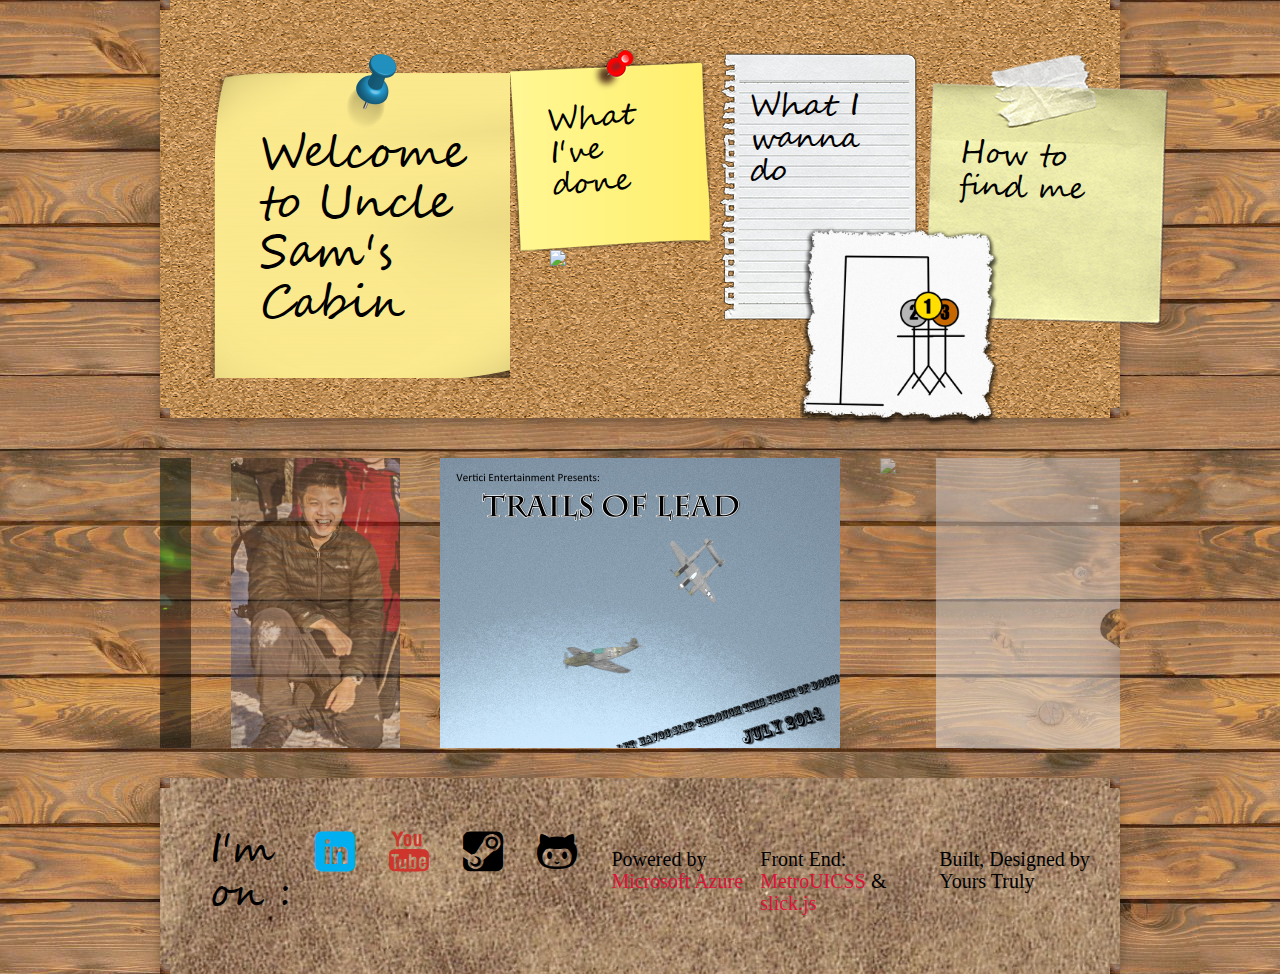
==== homepage.html @ fef88f3e "updating my files" ====
﻿<!DOCTYPE html>
<html>
<head>
    <meta charset="UTF-8">
    <meta name="description" content="Just another programmer trying to sell his soul">
    <meta name="keywords" content="uncle,sam,cabin">
    <meta name="author" content="Sam Bao">
    <meta name="viewport" content="width=device-width, initial-scale=1.0">

    <link href="css/metro.css" rel="stylesheet" />
    <link href="css/metro-icons.css" rel="stylesheet">
    <link href="css/datcabin.css" rel="stylesheet" />
    <link rel="stylesheet" type="text/css" href="css/slick.css">
    <link rel="stylesheet" type="text/css" href="css/slick-theme.css">
    <link rel="shortcut icon" type="image/png" href="/favicon.png" />

    <script src="https://code.jquery.com/jquery-2.2.0.min.js" type="text/javascript"></script>

    <script src="js/metro.js"></script>
    <script src="js/slick.js"></script>

    <title>Uncle Sam's Cabin</title>

	<meta charset="utf-8" />
    <script>
        $(document).on('ready', function() {
            $(".center").slick({
                arrows:false,
                infinite: true,
                centerMode: true,
                autoplay: true,
                variableWidth: true,
                slidesToShow: 5,
                slidesToScroll: 3
            });
        });
    </script>
</head>
<body id="cabinwall" link="grey">
   
    <div class="flex-grid" >
        <div class="container" >
            <div class="row" id="corkboard">
                <div class="cell" id="postit"> Welcome to Uncle Sam's Cabin</div>
                <div class="cell" id="resume"><div id="textrotate" onclick="metroDialog.toggle('#whativedone')"> What I've done</div> </div>
                <div class="cell" id="interest" onclick="metroDialog.toggle('#whatiwannado')"> What I wanna do</div>
                <div class="cell" id="contact"><div id="textrotate_right" onclick="metroDialog.toggle('#contactme')"> How to find me</div> </div>
                <div class="cell" style="position:relative; left:-620px; top:200px; min-width:150px;"><img src="assets/polaroid.png" onclick="location.href = 'http://unclesamscabin.ca/privacy_policy.html';" /> </div>
                <div class="cell" style="position:relative; left:-520px; top:175px; min-width:200px;"><img src="assets/hangmanleaderboards.png" onclick="location.href = 'http://unclesamscabin.ca/HangManLeaderBoards.html';" />  </div>

            </div>

            <div data-role="dialog"
                 id="whativedone"
                 class="padding50 paperpanel"
                 data-close-button="true"
                 data-overlay-click-close="true">
                <div class="button" onclick="metroDialog.toggle('#skills')"> Skills Competence Canada 2012 Provincial/National                          </div>
                <p> <div class="button" onclick="metroDialog.toggle('#cmput201')">CMPUT 201 C/STL Platform                                           </div>   </p>
                <div class="button" onclick="metroDialog.toggle('#206')"> CMPUT 206/307 Photoshop/3DS Max                                     </div>
                <p> CMPUT 250 Game Development</p>
                <p> CMPUT 291/391 Database Development                                  </p>
                <p><div class="button" onclick="metroDialog.toggle('#301')"> CMPUT 301 Android Development                                       </div></p>
                <p><div class="button" onclick="metroDialog.toggle('#350')"> CMPUT 350 Game AI </div></p>
                <p><div class="button" onclick="metroDialog.toggle('#runwithit')"> CMPUT 401 Software Engineering – ASP.NET                            </div></p>
                <p><div class="button" onclick="metroDialog.toggle('#cmput404')"> CMPUT 404 Web Architecture – DJANGO, Web Architecture               </div></p>
                <p>Research & Development Intern @ PCL Industrial Management</p>
                <ul style="list-style-type:circle">
                    <li> Visual Basic, Computer Networks, WinForms, UWP, C#, Database        </li>
                </ul>
                <p>Associate Software Developer @ Onware</p>
                <ul style="list-style-type:circle">
                    <li> Xamarin Forms(iOS/Android/UWP) ASP.Net, Python, C#, Database        </li>
                </ul>
                <a href="assets/Resume_Final.docx"><div class="button"> Want My Resume?</div></a>


            </div>

            <div data-role="dialog"
                 id="whatiwannado"
                 class="padding50 paperpanel"
                 data-close-button="true"
                 data-overlay-click-close="true">
                <p> Play Video Games, Cooking, Longboard, Hanging out with Friends, </p>
                <p> Working on My Car, Traveling </p>
                <div class="button"> <a href="https://github.com/sam9116/workshop_mod">Web/Mobile/Game Development/Maintenance</a></div>
                <p> Commercial Software Development/Maintenance                                                  </p>
                <p> Database Development/Maintenance                                                             </p>
                <p>__________________Jump off a Cliff____________________</p>
                <p> Computer Architecture                                                                        </p>
                <p> Algorithms                                                                                   </p>

            </div>
            <div data-role="dialog"
                 id="contactme"
                 class="padding50 paperpanel"
                 data-close-button="true"
                 data-overlay-click-close="true">
                <p><a href="mailto:sbao@ualberta.ca" target="_top">Email: sbao@ualberta.ca</a></p>
                <p> <a href="callto:17806556091">(780)655-6091</a></p>
                <p> I'm also on the social media listed below in the footer,</p> 
                <p> you could try shooting me a message over there </p>

</div>
            <div data-role="dialog" id="skills"
                 data-background="bg-dark"
                 data-close-button="true"
                 data-content='<iframe width="560" height="315" src="https://www.youtube.com/embed/QbUakTEbUA0" frameborder="0" allowfullscreen></iframe>'
                 data-width="600"
                 data-content-type="video"></div>

            <div data-role="dialog" id="runwithit"
                 data-background="bg-dark"
                 data-close-button="true"
                 data-content='<iframe width="560" height="315" src="https://www.youtube.com/embed/HF4JcRPxIMU" frameborder="0" allowfullscreen></iframe>'
                 data-width="600"
                 data-content-type="video"></div>

            <div data-role="dialog" id="206"
                 data-background="bg-dark"
                 data-close-button="true"
                 data-content='<iframe width="560" height="315" src="https://www.youtube.com/embed/iCGt74i1QXQ" frameborder="0" allowfullscreen></iframe>'
                 data-width="600"
                 data-content-type="video"></div>
            <div data-role="dialog" id="301"
                 data-background="bg-dark"
                 data-close-button="true"
                 data-content='<iframe width="560" height="315" src="https://www.youtube.com/embed/05lLuV28BB8" frameborder="0" allowfullscreen></iframe>'
                 data-width="600"
                 data-content-type="video"></div>

            <div data-role="dialog" id="350"
                 data-background="bg-dark"
                 data-close-button="true"
                 data-content='<iframe width="560" height="315" src="https://www.youtube.com/embed/-25G0Ai2A2M" frameborder="0" allowfullscreen></iframe>'
                 data-width="600"
                 data-content-type="video"></div>
            <div data-role="dialog"
                 data-background="bg-dark"
                 data-close-button="true"
                 data-width="600"
                 
                 data-content-type="video"
                 id="cmput404">
                <div data-role="video"><video><source src="assets/cmput404.mp4" type="video/mp4" /></video></div>                
            </div>

            <div data-role="dialog" id="cmput201"
                 class="padding50 paperpanel"
                 data-close-button="true"
                 data-width="1000">
                <p> Here's my final project for cmput 201, the professor gave us 2 choices, either go along with a java-based line drawing api provided and supported by the teaching team. Or chose another platform called SDL and fend for ourselves. Obviously I had to go with the second option because how much a winner I am 😎</p>
                <div class="row">
                    <img class ="cell" src="assets/lander.png" style="max-height:200px;" />
                    <img class ="cell" src="assets/lander_1.jpg" style="max-height:200px;" />
                </div>
                
                <div class="row">
                    <a class ="cell" href="assets/release.zip"><div class="mif-windows mif-5x fg-cyan"></div> Windows Version</a>
                    <a class ="cell" href="assets/submit.tar"><div class="mif-linux mif-5x fg-black"> </div> Linux Version</a>
                </div>
                
            </div>


            <section class="row center slider" data-sizes="200vw" style="padding:10px 0px 0px 0px;min-height:300px">
                <div>
                    <img src="assets/1980142_1414754985451333_4030046326331791572_o.jpg" />
                </div>
                <div>
                    <img src="assets/WP_20171213_23_53_50_Raw_LI_highres.jpg" />
                </div>
                <div>
                    <img src="assets/1008221_1376229199303912_1145803652_o.jpg" />
                </div>
                <div>
                    <img src="assets/10271250_1421576731435825_7300594777820464881_o.jpg" />
                </div>
                <div>
                    <img src="assets/10496087_1450911845168980_6110007815018617214_o.jpg" />
                </div>
                <div>
                    <img src="assets/11154829_1563885390538291_4707896569137242115_o.jpg" />
                </div>
                <div>
                    <img src="assets/14051719_1736212813305547_1501988961200709626_n.jpg" />
                </div>
                <div>
                    <img src="assets/18422228_1864972057096288_2903333330658603284_o.jpg" />
                </div>
                <div>
                    <img src="assets/18954659_1879647742295386_4304178789854872501_o.jpg" />
                </div>
                <div>
                    <img src="assets/21765485_1926638707596289_3599001310782756176_o.jpg" />
                </div>
                <div>
                    <img src="assets/WP_20171209_10_53_57_Raw_highres.jpg" />
                </div>
            </section>
            <footer>
                <div class="row" id="footer">
                    <div class="cells">I'm on : </div> 
                    <a class ="cell" href="https://www.linkedin.com/in/samtheoneman/"><span class="cell mif-linkedin mif-5x fg-blue"></span></a>
                    <a class ="cell" href="https://www.youtube.com/user/sam9116/"><span class="cell mif-youtube mif-5x fg-red"></span></a>
                    <a class ="cell" href="http://steamcommunity.com/id/Noawps/"><span class="cell mif-steam mif-5x fg-black"></span></a>
                    <a class ="cell" href="https://github.com/sam9116"><span class="cell mif-github mif-5x fg-black"></span></a>
                    <p class="footerlink"> Powered by <a class="footercolor" href="https://azure.microsoft.com/en-us/">Microsoft Azure</a></p>
                    <p class="footerlink"> Front End: <a class="footercolor" href="https://metroui.org.ua/">MetroUICSS</a> & <a class="footercolor" href="http://kenwheeler.github.io/slick/"> slick.js</a></p>
                    <p class="footerlink"> Built, Designed by Yours Truly</p>


                </div>                
            </footer>
        </div>
    </div>
</body>
</html>
---- css/metro.css ----
html,
body {
  padding: 0;
  margin: 0;
  height: 100%;
}
html,
body,
* {
  box-sizing: border-box;
}
article,
aside,
details,
figcaption,
figure,
footer,
header,
nav,
section {
  display: block;
}
audio,
canvas,
video {
  display: inline-block;
}
audio:not([controls]) {
  display: none;
}
a:hover,
a:active,
.tile:active {
  outline: 0;
}
sub,
sup {
  position: relative;
  font-size: 75%;
  line-height: 0;
  vertical-align: baseline;
}
sup {
  top: -0.5em;
}
sub {
  bottom: -0.25em;
}
img {
  max-width: 100%;
  height: auto;
  vertical-align: middle;
  border: 0;
}
#map_canvas img,
.google-maps img {
  max-width: none;
}
button,
input,
select,
textarea {
  margin: 0;
  font-size: 100%;
  vertical-align: middle;
}
button,
input {
  line-height: normal;
}
button::-moz-focus-inner,
input::-moz-focus-inner {
  padding: 0;
  border: 0;
}
button,
html input[type="button"],
input[type="reset"],
input[type="submit"] {
  -webkit-appearance: button;
  cursor: pointer;
}
label,
select,
button,
input[type="button"],
input[type="reset"],
input[type="submit"],
input[type="radio"],
input[type="checkbox"] {
  cursor: pointer;
}
input[type="search"] {
  box-sizing: content-box;
  appearance: textfield;
}
input[type="search"]::-webkit-search-decoration,
input[type="search"]::-webkit-search-cancel-button {
  -webkit-appearance: none;
}
textarea {
  overflow: auto;
  vertical-align: top;
}
input[type=text]::-ms-clear,
input[type=email]::-ms-clear,
input[type=url]::-ms-clear,
input[type=tel]::-ms-clear,
input[type=number]::-ms-clear,
input[type=time]::-ms-clear {
  display: none;
}
input[type=password]::-ms-reveal {
  display: none;
}
* {
  border-collapse: collapse;
}
a {
  text-decoration: none;
}
@media print {
  a,
  a:visited {
    text-decoration: underline;
  }
  a[href]:after {
    content: " (" attr(href) ")";
  }
  abbr[title]:after {
    content: " (" attr(title) ")";
  }
  .ir a:after,
  a[href^="javascript:"]:after,
  a[href^="#"]:after {
    content: "";
  }
  pre,
  blockquote {
    border: 1px solid #999;
    page-break-inside: avoid;
  }
  thead {
    display: table-header-group;
  }
  tr,
  img {
    page-break-inside: avoid;
  }
  img {
    max-width: 100%;
  }
  p,
  h2,
  h3 {
    orphans: 3;
    widows: 3;
  }
  h2,
  h3 {
    page-break-after: avoid;
  }
}
@font-face {
  font-family: "PT Serif Caption";
  font-style: normal;
  font-weight: 400;
  src: local("Cambria"), local("PT Serif Caption"), local("PTSerif-Caption"), url(https://themes.googleusercontent.com/static/fonts/ptserifcaption/v6/7xkFOeTxxO1GMC1suOUYWWhBabBbEjGd1iRmpyoZukE.woff) format('woff');
}
@font-face {
  font-family: "Open Sans Light";
  font-style: normal;
  font-weight: 300;
  src: local("Segoe UI Light"), local("Open Sans Light"), local("OpenSans-Light"), url(https://themes.googleusercontent.com/static/fonts/opensans/v8/DXI1ORHCpsQm3Vp6mXoaTZ1r3JsPcQLi8jytr04NNhU.woff) format('woff');
}
@font-face {
  font-family: "Open Sans";
  font-style: normal;
  font-weight: 400;
  src: local("Segoe UI"), local("Open Sans"), local("OpenSans"), url(https://themes.googleusercontent.com/static/fonts/opensans/v8/K88pR3goAWT7BTt32Z01mz8E0i7KZn-EPnyo3HZu7kw.woff) format('woff');
}
@font-face {
  font-family: "Open Sans Bold";
  font-style: normal;
  font-weight: 700;
  src: local("Segoe UI Bold"), local("Open Sans Bold"), local("OpenSans-Bold"), url(https://themes.googleusercontent.com/static/fonts/opensans/v8/k3k702ZOKiLJc3WVjuplzJ1r3JsPcQLi8jytr04NNhU.woff) format('woff');
}
html {
  font-size: 100%;
}
body {
  font-family: "Segoe UI", "Open Sans", sans-serif, serif;
  font-size: 0.875rem;
  line-height: 1.1;
  font-weight: 400;
  font-style: normal;
}
#font .light {
  font-weight: 300;
  font-style: normal;
}
#font .normal {
  font-weight: 400;
  font-style: normal;
}
#font .bold {
  font-style: normal;
  font-weight: 700;
}
#font .italic {
  font-style: italic;
}
.leader {
  font: 400 2.25rem/1.1 "Segoe UI", "Open Sans", sans-serif, serif;
}
.sub-leader {
  font: 500 1.875rem/1.1 "Segoe UI", "Open Sans", sans-serif, serif;
}
.header {
  font: 500 1.5rem/1.1 "Segoe UI", "Open Sans", sans-serif, serif;
}
.sub-header {
  font: 500 1.125rem/1.1 "Segoe UI", "Open Sans", sans-serif, serif;
}
.alt-header {
  font: 500 1rem/1.1 "Segoe UI", "Open Sans", sans-serif, serif;
}
.sub-alt-header {
  font: 500 0.875rem/1.1 "Segoe UI", "Open Sans", sans-serif, serif;
}
.minor-header {
  font: 500 0.75rem/1.1 "Segoe UI", "Open Sans", sans-serif, serif;
}
h1 {
  font: 400 2.25rem/1.1 "Segoe UI", "Open Sans", sans-serif, serif;
}
h2 {
  font: 500 1.875rem/1.1 "Segoe UI", "Open Sans", sans-serif, serif;
}
h3 {
  font: 500 1.5rem/1.1 "Segoe UI", "Open Sans", sans-serif, serif;
}
h4 {
  font: 500 1.125rem/1.1 "Segoe UI", "Open Sans", sans-serif, serif;
}
h5 {
  font: 500 0.875rem/1.1 "Segoe UI", "Open Sans", sans-serif, serif;
}
h6 {
  font: 500 0.75rem/1.1 "Segoe UI", "Open Sans", sans-serif, serif;
}
h1,
h2,
h3,
h4,
h5,
h6 {
  margin: .625rem 0;
}
h1 small,
h2 small,
h3 small,
h4 small,
h5 small,
h6 small,
h1 .small,
h2 .small,
h3 .small,
h4 .small,
h5 .small,
h6 .small {
  font-weight: 400;
  font-size: .7em;
  line-height: 1;
  color: #777;
}
.text-light {
  font-weight: 300;
  font-style: normal;
}
.text-normal {
  font-weight: 400;
  font-style: normal;
}
.text-bold {
  font-style: normal;
  font-weight: 700;
}
.text-italic {
  font-style: italic;
}
.uppercase {
  text-transform: uppercase;
}
.lowercase {
  text-transform: lowercase;
}
.capital {
  text-transform: capitalize;
}
.align-left {
  text-align: left;
}
.align-right {
  text-align: right;
}
.align-center {
  text-align: center;
}
.align-justify {
  text-align: justify;
}
.v-align-top {
  vertical-align: top;
}
.v-align-bottom {
  vertical-align: bottom;
}
.v-align-baseline {
  vertical-align: baseline;
}
.v-align-middle {
  vertical-align: middle;
}
.v-align-sub {
  vertical-align: sub;
}
.v-align-super {
  vertical-align: super;
}
.v-align-top-text {
  vertical-align: text-top;
}
.v-align-bottom-text {
  vertical-align: text-bottom;
}
.text-dashed {
  border: 0;
  border-bottom: 1px gray dashed;
  display: inline;
}
.indent-paragraph:first-letter {
  margin-left: 2.5rem;
}
.text-secondary {
  font-size: 0.75rem;
}
.text-accent,
.text-enlarged {
  font-size: 1.1rem;
}
.text-default {
  font-size: 0.875rem;
}
.text-small {
  font-size: 0.625rem;
}
.text-light {
  font-weight: 300;
}
.text-ellipsis {
  overflow: hidden;
  white-space: nowrap;
  text-overflow: ellipsis;
}
abbr {
  text-decoration: none;
  border-bottom: 1px #999999 dotted;
  cursor: help;
  display: inline;
}
address {
  font-weight: 400;
  font-style: normal;
  margin: .625rem 0;
}
blockquote {
  margin: .625rem 0;
  padding: 0 0 0 .625rem;
  border-left: 0.25rem #999999 solid;
}
blockquote small {
  color: #999999;
}
blockquote small:before {
  content: "\2014 \00A0";
}
blockquote.place-right {
  border: 0;
  border-right: 4px #999999 solid;
  padding-right: .625rem;
  text-align: right;
}
blockquote.place-right small:before {
  content: "";
}
blockquote.place-right small:after {
  content: " \00A0 \2014";
}
.unstyled-list {
  padding-left: 0;
  list-style: none;
}
.unstyled-list li ul,
.unstyled-list li ol {
  list-style: none;
  padding-left: 1.5625rem;
}
.inline-list {
  list-style: none;
  padding-left: 0;
}
.inline-list li {
  display: inline-block;
  margin-right: .625rem;
}
.inline-list li:last-child {
  margin-right: 0;
}
ul,
ol {
  margin-left: .3125rem;
}
ul li,
ol li {
  line-height: 1.25rem;
}
ul li ul,
ol li ul,
ul li ol,
ol li ol {
  padding-left: 1.5625rem;
}
dl dt,
dl dd {
  line-height: 1.25rem;
}
dl dt {
  font-style: normal;
  font-weight: 700;
}
dl dd {
  margin-left: .9375rem;
}
dl.horizontal dt {
  float: left;
  width: 10rem;
  overflow: hidden;
  clear: left;
  text-align: right;
  text-overflow: ellipsis;
  white-space: nowrap;
}
dl.horizontal dd {
  margin-left: 11.25rem;
}
a {
  color: #2086bf;
}
a:visited {
  color: #2086bf;
}
hr {
  border: 0;
  height: 2px;
  background-color: #88b9e3;
}
hr.thin {
  height: 1px;
}
hr.fat {
  height: 3px;
}
.tag {
  display: inline-block;
  line-height: 1.1;
  font-size: 80%;
  padding: 1px 4px 2px;
  background-color: #eeeeee;
  border-radius: 2px;
  color: #1d1d1d;
  vertical-align: middle;
}
.tag.success {
  background-color: #60a917;
  color: #ffffff;
}
.tag.alert {
  background-color: #ce352c;
  color: #ffffff;
}
.tag.info {
  background-color: #1ba1e2;
  color: #ffffff;
}
.tag.warning {
  background-color: #fa6800;
  color: #ffffff;
}
a.tag {
  text-decoration: underline;
  cursor: pointer;
}
.container {
  width: 960px;
  margin: 0 auto;
}
.fixed-top,
.fixed-bottom {
  position: fixed;
  left: 0;
  right: 0;
  z-index: 1030;
}
.fixed-top {
  top: 0;
  bottom: auto;
}
.fixed-bottom {
  top: auto;
  bottom: 0;
}
.pos-abs {
  position: absolute !important;
}
.pos-rel {
  position: relative !important;
}
.pos-fix {
  position: fixed !important;
}
.dropdown-toggle {
  position: relative;
  cursor: pointer;
}
.dropdown-toggle:before {
  display: block;
  position: absolute;
  vertical-align: middle;
  color: transparent;
  font-size: 0;
  content: "";
  height: 5px;
  width: 5px;
  background-color: transparent;
  border-left: 1px solid;
  border-bottom: 1px solid;
  border-color: #1d1d1d;
  top: 50%;
  left: 100%;
  margin-left: -1rem;
  margin-top: -0.1625rem;
  z-index: 2;
  -webkit-transform: rotate(-45deg);
          transform: rotate(-45deg);
}
.dropdown-toggle.drop-marker-light:before {
  border-color: #ffffff;
}
*.dropdown-toggle {
  padding-right: 1.625rem;
}
.flush-list {
  padding: 0;
  margin: 0;
  list-style: none inside none;
}
.shadow {
  box-shadow: 0 2px 4px rgba(0, 0, 0, 0.35);
}
.before-shadow:before {
  box-shadow: 0 2px 4px rgba(0, 0, 0, 0.35);
}
.after-shadow:after {
  box-shadow: 0 2px 4px rgba(0, 0, 0, 0.35);
}
.block-shadow {
  box-shadow: 0 0 5px 0 rgba(0, 0, 0, 0.3);
}
.block-shadow-success {
  box-shadow: 0 0 25px 0 rgba(0, 128, 0, 0.7);
}
.block-shadow-error {
  box-shadow: 0 0 25px 0 rgba(128, 0, 0, 0.7);
}
.block-shadow-danger {
  box-shadow: 0 0 25px 0 rgba(128, 0, 0, 0.7);
}
.block-shadow-warning {
  box-shadow: 0 0 25px 0 rgba(255, 165, 0, 0.7);
}
.block-shadow-info {
  box-shadow: 0 0 25px 0 rgba(89, 205, 226, 0.7);
}
.block-shadow-impact {
  box-shadow: 0 0 20px 0 rgba(0, 0, 0, 0.2);
}
.bottom-shadow {
  box-shadow: -1px 6px 6px -6px rgba(0, 0, 0, 0.35);
}
.text-shadow {
  text-shadow: 2px 2px 4px rgba(0, 0, 0, 0.4);
}
.before-text-shadow:before {
  text-shadow: 2px 2px 4px rgba(0, 0, 0, 0.4);
}
.after-text-shadow:after {
  text-shadow: 2px 2px 4px rgba(0, 0, 0, 0.4);
}
.no-shadow {
  box-shadow: none !important;
}
.full-size {
  width: 100% !important;
}
.block {
  display: block !important;
}
.inline-block {
  display: inline-block !important;
}
.no-display {
  display: none !important;
}
.no-margin {
  margin: 0 !important;
}
.no-margin-right {
  margin-right: 0 !important;
}
.no-margin-left {
  margin-left: 0 !important;
}
.no-margin-top {
  margin-top: 0 !important;
}
.no-margin-bottom {
  margin-bottom: 0 !important;
}
.no-padding {
  padding: 0 !important;
}
.no-padding-left {
  padding-left: 0 !important;
}
.no-padding-right {
  padding-right: 0 !important;
}
.no-padding-top {
  padding-top: 0 !important;
}
.no-padding-bottom {
  padding-bottom: 0 !important;
}
.no-float {
  float: none !important;
}
.no-visible {
  visibility: hidden !important;
}
.no-border {
  border: 0 !important;
}
.no-overflow {
  overflow: hidden !important;
}
.no-scroll {
  overflow: hidden !important;
}
.no-scroll-x {
  overflow-x: hidden !important;
}
.no-scroll-y {
  overflow-y: hidden !important;
}
.no-wrap {
  white-space: nowrap !important;
}
.no-border-left {
  border-left: none !important;
}
.no-border-right {
  border-right: none !important;
}
.no-border-top {
  border-top: none !important;
}
.no-border-bottom {
  border-bottom: none !important;
}
.transparent-border {
  border-color: transparent !important;
}
.place-right {
  float: right !important;
}
.place-left {
  float: left !important;
}
.clear-float:before,
.clear-float:after {
  display: table;
  content: "";
}
.clear-float:after {
  clear: both;
}
.clearfix:before,
.clearfix:after {
  display: table;
  content: "";
}
.clearfix:after {
  clear: both;
}
.no-user-select {
  -webkit-user-select: none;
     -moz-user-select: none;
      -ms-user-select: none;
          user-select: none;
}
.no-appearance {
  -moz-appearance: none;
  -webkit-appearance: none;
  appearance: none;
}
.debug {
  border: 1px dashed red;
}
.example {
  padding: .625rem 1.825rem .625rem 2.5rem;
  border: 1px #ccc dashed;
  position: relative;
  margin: 0 0 .625rem 0;
  background-color: #ffffff;
}
.example:before,
.example:after {
  display: table;
  content: "";
}
.example:after {
  clear: both;
}
.example:before {
  position: absolute;
  content: attr(data-text);
  text-transform: lowercase;
  left: 1.5rem;
  top: 11.875rem;
  color: gray;
  display: block;
  font-size: 1rem;
  line-height: 1rem;
  height: 1rem;
  text-align: right;
  white-space: nowrap;
  direction: ltr;
  width: 12.5rem;
  -webkit-transform: rotate(-90deg);
          transform: rotate(-90deg);
  -webkit-transform-origin: 0 100%;
          transform-origin: 0 100%;
}
.video-container {
  position: relative;
  padding-bottom: 56.25%;
  padding-top: 30px;
  height: 0;
  overflow: hidden;
}
.video-container iframe,
.video-container object,
.video-container embed {
  position: absolute;
  top: 0;
  left: 0;
  width: 100%;
  height: 100%;
}
.padding10 {
  padding: 0.625rem;
}
.padding20 {
  padding: 1.25rem;
}
.padding30 {
  padding: 1.875rem;
}
.padding40 {
  padding: 2.5rem;
}
.padding50 {
  padding: 3.125rem;
}
.padding60 {
  padding: 3.75rem;
}
.padding70 {
  padding: 4.375rem;
}
.padding80 {
  padding: 5rem;
}
.padding90 {
  padding: 5.625rem;
}
.padding100 {
  padding: 6.25rem;
}
.padding5 {
  padding: 5px;
}
.margin5 {
  margin: 5px;
}
.margin10 {
  margin: 0.625rem;
}
.margin20 {
  margin: 1.25rem;
}
.margin30 {
  margin: 1.875rem;
}
.margin40 {
  margin: 2.5rem;
}
.margin50 {
  margin: 3.125rem;
}
.margin60 {
  margin: 3.75rem;
}
.margin70 {
  margin: 4.375rem;
}
.margin80 {
  margin: 5rem;
}
.margin90 {
  margin: 5.625rem;
}
.margin100 {
  margin: 6.25rem;
}
.opacity {
  opacity: .9;
}
.half-opacity {
  opacity: .5;
}
.hi-opacity {
  opacity: .2;
}
.element-selected {
  border: 4px #4390df solid;
}
.element-selected:after {
  position: absolute;
  display: block;
  border-top: 28px solid #4390df;
  border-left: 28px solid transparent;
  right: 0;
  content: "";
  top: 0;
  z-index: 101;
}
.element-selected:before {
  position: absolute;
  display: block;
  content: "";
  background-color: transparent;
  border-color: #ffffff;
  border-left: 2px solid;
  border-bottom: 2px solid;
  height: .25rem;
  width: .5rem;
  right: 0;
  top: 0;
  z-index: 102;
  -webkit-transform: rotate(-45deg);
          transform: rotate(-45deg);
}
.set-border {
  border: 1px #d9d9d9 solid;
}
.set-border.medium-border {
  border-width: 8px;
}
.set-border.large-border {
  border-width: 16px;
}
.fix-slow-animation {
  -webkit-transform: translateZ(0);
  transform: translateZ(0);
}
.grid {
  display: block;
  position: relative;
  margin: .625rem 0;
}
.grid:before,
.grid:after {
  display: table;
  content: "";
}
.grid:after {
  clear: both;
}
.grid .row {
  width: 100%;
  display: block;
  margin: 0 0 2.12765% 0;
}
.grid .row:before,
.grid .row:after {
  display: table;
  content: "";
}
.grid .row:after {
  clear: both;
}
.grid .row:last-child {
  margin-bottom: 0;
}
.grid .row > .cell {
  display: block;
  position: relative;
  float: left;
  width: 100%;
  min-height: 10px;
  margin: 0 0 0 2.12765%;
}
.grid .row > .cell:first-child {
  margin-left: 0;
}
.grid .row.cells2 > .cell {
  width: 48.936175%;
}
.grid .row.cells2 > .cell.colspan2 {
  width: 100%;
}
.grid .row.cells2 > .cell.offset1 {
  margin-left: 51.063825%;
}
.grid .row.cells2 > .cell.offset2 {
  margin-left: 102.12765%;
}
.grid .row.cells3 > .cell {
  width: 31.9149%;
}
.grid .row.cells3 > .cell.colspan2 {
  width: 65.95745%;
}
.grid .row.cells3 > .cell.colspan3 {
  width: 100%;
}
.grid .row.cells3 > .cell.offset1 {
  margin-left: 34.04255%;
}
.grid .row.cells3 > .cell.offset2 {
  margin-left: 68.0851%;
}
.grid .row.cells3 > .cell.offset3 {
  margin-left: 102.12765%;
}
.grid .row.cells4 > .cell {
  width: 23.4042625%;
}
.grid .row.cells4 > .cell.colspan2 {
  width: 48.936175%;
}
.grid .row.cells4 > .cell.colspan3 {
  width: 74.4680875%;
}
.grid .row.cells4 > .cell.colspan4 {
  width: 100%;
}
.grid .row.cells4 > .cell.offset1 {
  margin-left: 25.5319125%;
}
.grid .row.cells4 > .cell.offset2 {
  margin-left: 51.063825%;
}
.grid .row.cells4 > .cell.offset3 {
  margin-left: 76.5957375%;
}
.grid .row.cells4 > .cell.offset4 {
  margin-left: 102.12765%;
}
.grid .row.cells5 > .cell {
  width: 18.29788%;
}
.grid .row.cells5 > .cell.colspan2 {
  width: 38.72341%;
}
.grid .row.cells5 > .cell.colspan3 {
  width: 59.14894%;
}
.grid .row.cells5 > .cell.colspan4 {
  width: 79.57447%;
}
.grid .row.cells5 > .cell.colspan5 {
  width: 100%;
}
.grid .row.cells5 > .cell.offset1 {
  margin-left: 20.42553%;
}
.grid .row.cells5 > .cell.offset2 {
  margin-left: 40.85106%;
}
.grid .row.cells5 > .cell.offset3 {
  margin-left: 61.27659%;
}
.grid .row.cells5 > .cell.offset4 {
  margin-left: 81.70212%;
}
.grid .row.cells5 > .cell.offset5 {
  margin-left: 102.12765%;
}
.grid .row.cells6 > .cell {
  width: 14.893625%;
}
.grid .row.cells6 > .cell.colspan2 {
  width: 31.9149%;
}
.grid .row.cells6 > .cell.colspan3 {
  width: 48.936175%;
}
.grid .row.cells6 > .cell.colspan4 {
  width: 65.95745%;
}
.grid .row.cells6 > .cell.colspan5 {
  width: 82.978725%;
}
.grid .row.cells6 > .cell.colspan6 {
  width: 100%;
}
.grid .row.cells6 > .cell.offset1 {
  margin-left: 17.021275%;
}
.grid .row.cells6 > .cell.offset2 {
  margin-left: 34.04255%;
}
.grid .row.cells6 > .cell.offset3 {
  margin-left: 51.063825%;
}
.grid .row.cells6 > .cell.offset4 {
  margin-left: 68.0851%;
}
.grid .row.cells6 > .cell.offset5 {
  margin-left: 85.106375%;
}
.grid .row.cells6 > .cell.offset6 {
  margin-left: 102.12765%;
}
.grid .row.cells7 > .cell {
  width: 12.46201429%;
}
.grid .row.cells7 > .cell.colspan2 {
  width: 27.05167857%;
}
.grid .row.cells7 > .cell.colspan3 {
  width: 41.64134286%;
}
.grid .row.cells7 > .cell.colspan4 {
  width: 56.23100714%;
}
.grid .row.cells7 > .cell.colspan5 {
  width: 70.82067143%;
}
.grid .row.cells7 > .cell.colspan6 {
  width: 85.41033571%;
}
.grid .row.cells7 > .cell.colspan7 {
  width: 100%;
}
.grid .row.cells7 > .cell.offset1 {
  margin-left: 14.58966429%;
}
.grid .row.cells7 > .cell.offset2 {
  margin-left: 29.17932857%;
}
.grid .row.cells7 > .cell.offset3 {
  margin-left: 43.76899286%;
}
.grid .row.cells7 > .cell.offset4 {
  margin-left: 58.35865714%;
}
.grid .row.cells7 > .cell.offset5 {
  margin-left: 72.94832143%;
}
.grid .row.cells7 > .cell.offset6 {
  margin-left: 87.53798571%;
}
.grid .row.cells7 > .cell.offset7 {
  margin-left: 102.12765%;
}
.grid .row.cells8 > .cell {
  width: 10.63830625%;
}
.grid .row.cells8 > .cell.colspan2 {
  width: 23.4042625%;
}
.grid .row.cells8 > .cell.colspan3 {
  width: 36.17021875%;
}
.grid .row.cells8 > .cell.colspan4 {
  width: 48.936175%;
}
.grid .row.cells8 > .cell.colspan5 {
  width: 61.70213125%;
}
.grid .row.cells8 > .cell.colspan6 {
  width: 74.4680875%;
}
.grid .row.cells8 > .cell.colspan7 {
  width: 87.23404375%;
}
.grid .row.cells8 > .cell.colspan8 {
  width: 100%;
}
.grid .row.cells8 > .cell.offset1 {
  margin-left: 12.76595625%;
}
.grid .row.cells8 > .cell.offset2 {
  margin-left: 25.5319125%;
}
.grid .row.cells8 > .cell.offset3 {
  margin-left: 38.29786875%;
}
.grid .row.cells8 > .cell.offset4 {
  margin-left: 51.063825%;
}
.grid .row.cells8 > .cell.offset5 {
  margin-left: 63.82978125%;
}
.grid .row.cells8 > .cell.offset6 {
  margin-left: 76.5957375%;
}
.grid .row.cells8 > .cell.offset7 {
  margin-left: 89.36169375%;
}
.grid .row.cells8 > .cell.offset8 {
  margin-left: 102.12765%;
}
.grid .row.cells9 > .cell {
  width: 9.21986667%;
}
.grid .row.cells9 > .cell.colspan2 {
  width: 20.56738333%;
}
.grid .row.cells9 > .cell.colspan3 {
  width: 31.9149%;
}
.grid .row.cells9 > .cell.colspan4 {
  width: 43.26241667%;
}
.grid .row.cells9 > .cell.colspan5 {
  width: 54.60993333%;
}
.grid .row.cells9 > .cell.colspan6 {
  width: 65.95745%;
}
.grid .row.cells9 > .cell.colspan7 {
  width: 77.30496667%;
}
.grid .row.cells9 > .cell.colspan8 {
  width: 88.65248333%;
}
.grid .row.cells9 > .cell.colspan9 {
  width: 100%;
}
.grid .row.cells9 > .cell.offset1 {
  margin-left: 11.34751667%;
}
.grid .row.cells9 > .cell.offset2 {
  margin-left: 22.69503333%;
}
.grid .row.cells9 > .cell.offset3 {
  margin-left: 34.04255%;
}
.grid .row.cells9 > .cell.offset4 {
  margin-left: 45.39006667%;
}
.grid .row.cells9 > .cell.offset5 {
  margin-left: 56.73758333%;
}
.grid .row.cells9 > .cell.offset6 {
  margin-left: 68.0851%;
}
.grid .row.cells9 > .cell.offset7 {
  margin-left: 79.43261667%;
}
.grid .row.cells9 > .cell.offset8 {
  margin-left: 90.78013333%;
}
.grid .row.cells9 > .cell.offset9 {
  margin-left: 102.12765%;
}
.grid .row.cells10 > .cell {
  width: 8.085115%;
}
.grid .row.cells10 > .cell.colspan2 {
  width: 18.29788%;
}
.grid .row.cells10 > .cell.colspan3 {
  width: 28.510645%;
}
.grid .row.cells10 > .cell.colspan4 {
  width: 38.72341%;
}
.grid .row.cells10 > .cell.colspan5 {
  width: 48.936175%;
}
.grid .row.cells10 > .cell.colspan6 {
  width: 59.14894%;
}
.grid .row.cells10 > .cell.colspan7 {
  width: 69.361705%;
}
.grid .row.cells10 > .cell.colspan8 {
  width: 79.57447%;
}
.grid .row.cells10 > .cell.colspan9 {
  width: 89.787235%;
}
.grid .row.cells10 > .cell.colspan10 {
  width: 100%;
}
.grid .row.cells10 > .cell.offset1 {
  margin-left: 10.212765%;
}
.grid .row.cells10 > .cell.offset2 {
  margin-left: 20.42553%;
}
.grid .row.cells10 > .cell.offset3 {
  margin-left: 30.638295%;
}
.grid .row.cells10 > .cell.offset4 {
  margin-left: 40.85106%;
}
.grid .row.cells10 > .cell.offset5 {
  margin-left: 51.063825%;
}
.grid .row.cells10 > .cell.offset6 {
  margin-left: 61.27659%;
}
.grid .row.cells10 > .cell.offset7 {
  margin-left: 71.489355%;
}
.grid .row.cells10 > .cell.offset8 {
  margin-left: 81.70212%;
}
.grid .row.cells10 > .cell.offset9 {
  margin-left: 91.914885%;
}
.grid .row.cells10 > .cell.offset10 {
  margin-left: 102.12765%;
}
.grid .row.cells11 > .cell {
  width: 7.15668182%;
}
.grid .row.cells11 > .cell.colspan2 {
  width: 16.44101364%;
}
.grid .row.cells11 > .cell.colspan3 {
  width: 25.72534545%;
}
.grid .row.cells11 > .cell.colspan4 {
  width: 35.00967727%;
}
.grid .row.cells11 > .cell.colspan5 {
  width: 44.29400909%;
}
.grid .row.cells11 > .cell.colspan6 {
  width: 53.57834091%;
}
.grid .row.cells11 > .cell.colspan7 {
  width: 62.86267273%;
}
.grid .row.cells11 > .cell.colspan8 {
  width: 72.14700455%;
}
.grid .row.cells11 > .cell.colspan9 {
  width: 81.43133636%;
}
.grid .row.cells11 > .cell.colspan10 {
  width: 90.71566818%;
}
.grid .row.cells11 > .cell.colspan11 {
  width: 100%;
}
.grid .row.cells11 > .cell.offset1 {
  margin-left: 9.28433182%;
}
.grid .row.cells11 > .cell.offset2 {
  margin-left: 18.56866364%;
}
.grid .row.cells11 > .cell.offset3 {
  margin-left: 27.85299545%;
}
.grid .row.cells11 > .cell.offset4 {
  margin-left: 37.13732727%;
}
.grid .row.cells11 > .cell.offset5 {
  margin-left: 46.42165909%;
}
.grid .row.cells11 > .cell.offset6 {
  margin-left: 55.70599091%;
}
.grid .row.cells11 > .cell.offset7 {
  margin-left: 64.99032273%;
}
.grid .row.cells11 > .cell.offset8 {
  margin-left: 74.27465455%;
}
.grid .row.cells11 > .cell.offset9 {
  margin-left: 83.55898636%;
}
.grid .row.cells11 > .cell.offset10 {
  margin-left: 92.84331818%;
}
.grid .row.cells11 > .cell.offset11 {
  margin-left: 102.12765%;
}
.grid .row.cells12 > .cell {
  width: 6.3829875%;
}
.grid .row.cells12 > .cell.colspan2 {
  width: 14.893625%;
}
.grid .row.cells12 > .cell.colspan3 {
  width: 23.4042625%;
}
.grid .row.cells12 > .cell.colspan4 {
  width: 31.9149%;
}
.grid .row.cells12 > .cell.colspan5 {
  width: 40.4255375%;
}
.grid .row.cells12 > .cell.colspan6 {
  width: 48.936175%;
}
.grid .row.cells12 > .cell.colspan7 {
  width: 57.4468125%;
}
.grid .row.cells12 > .cell.colspan8 {
  width: 65.95745%;
}
.grid .row.cells12 > .cell.colspan9 {
  width: 74.4680875%;
}
.grid .row.cells12 > .cell.colspan10 {
  width: 82.978725%;
}
.grid .row.cells12 > .cell.colspan11 {
  width: 91.4893625%;
}
.grid .row.cells12 > .cell.colspan12 {
  width: 100%;
}
.grid .row.cells12 > .cell.offset1 {
  margin-left: 8.5106375%;
}
.grid .row.cells12 > .cell.offset2 {
  margin-left: 17.021275%;
}
.grid .row.cells12 > .cell.offset3 {
  margin-left: 25.5319125%;
}
.grid .row.cells12 > .cell.offset4 {
  margin-left: 34.04255%;
}
.grid .row.cells12 > .cell.offset5 {
  margin-left: 42.5531875%;
}
.grid .row.cells12 > .cell.offset6 {
  margin-left: 51.063825%;
}
.grid .row.cells12 > .cell.offset7 {
  margin-left: 59.5744625%;
}
.grid .row.cells12 > .cell.offset8 {
  margin-left: 68.0851%;
}
.grid .row.cells12 > .cell.offset9 {
  margin-left: 76.5957375%;
}
.grid .row.cells12 > .cell.offset10 {
  margin-left: 85.106375%;
}
.grid .row.cells12 > .cell.offset11 {
  margin-left: 93.6170125%;
}
.grid .row.cells12 > .cell.offset12 {
  margin-left: 102.12765%;
}
.grid .row:empty {
  display: none;
}
.grid.condensed .row {
  margin: 0 0 0 0;
}
.grid.condensed .row:last-child {
  margin-bottom: 0;
}
.grid.condensed .row > .cell {
  margin: 0 0 0 0;
}
.grid.condensed .row.cells2 > .cell {
  width: 50%;
}
.grid.condensed .row.cells2 > .cell.colspan2 {
  width: 100%;
}
.grid.condensed .row.cells2 > .cell.offset1 {
  margin-left: 50%;
}
.grid.condensed .row.cells2 > .cell.offset2 {
  margin-left: 100%;
}
.grid.condensed .row.cells3 > .cell {
  width: 33.33333333%;
}
.grid.condensed .row.cells3 > .cell.colspan2 {
  width: 66.66666667%;
}
.grid.condensed .row.cells3 > .cell.colspan3 {
  width: 100%;
}
.grid.condensed .row.cells3 > .cell.offset1 {
  margin-left: 33.33333333%;
}
.grid.condensed .row.cells3 > .cell.offset2 {
  margin-left: 66.66666667%;
}
.grid.condensed .row.cells3 > .cell.offset3 {
  margin-left: 100%;
}
.grid.condensed .row.cells4 > .cell {
  width: 25%;
}
.grid.condensed .row.cells4 > .cell.colspan2 {
  width: 50%;
}
.grid.condensed .row.cells4 > .cell.colspan3 {
  width: 75%;
}
.grid.condensed .row.cells4 > .cell.colspan4 {
  width: 100%;
}
.grid.condensed .row.cells4 > .cell.offset1 {
  margin-left: 25%;
}
.grid.condensed .row.cells4 > .cell.offset2 {
  margin-left: 50%;
}
.grid.condensed .row.cells4 > .cell.offset3 {
  margin-left: 75%;
}
.grid.condensed .row.cells4 > .cell.offset4 {
  margin-left: 100%;
}
.grid.condensed .row.cells5 > .cell {
  width: 20%;
}
.grid.condensed .row.cells5 > .cell.colspan2 {
  width: 40%;
}
.grid.condensed .row.cells5 > .cell.colspan3 {
  width: 60%;
}
.grid.condensed .row.cells5 > .cell.colspan4 {
  width: 80%;
}
.grid.condensed .row.cells5 > .cell.colspan5 {
  width: 100%;
}
.grid.condensed .row.cells5 > .cell.offset1 {
  margin-left: 20%;
}
.grid.condensed .row.cells5 > .cell.offset2 {
  margin-left: 40%;
}
.grid.condensed .row.cells5 > .cell.offset3 {
  margin-left: 60%;
}
.grid.condensed .row.cells5 > .cell.offset4 {
  margin-left: 80%;
}
.grid.condensed .row.cells5 > .cell.offset5 {
  margin-left: 100%;
}
.grid.condensed .row.cells6 > .cell {
  width: 16.66666667%;
}
.grid.condensed .row.cells6 > .cell.colspan2 {
  width: 33.33333333%;
}
.grid.condensed .row.cells6 > .cell.colspan3 {
  width: 50%;
}
.grid.condensed .row.cells6 > .cell.colspan4 {
  width: 66.66666667%;
}
.grid.condensed .row.cells6 > .cell.colspan5 {
  width: 83.33333333%;
}
.grid.condensed .row.cells6 > .cell.colspan6 {
  width: 100%;
}
.grid.condensed .row.cells6 > .cell.offset1 {
  margin-left: 16.66666667%;
}
.grid.condensed .row.cells6 > .cell.offset2 {
  margin-left: 33.33333333%;
}
.grid.condensed .row.cells6 > .cell.offset3 {
  margin-left: 50%;
}
.grid.condensed .row.cells6 > .cell.offset4 {
  margin-left: 66.66666667%;
}
.grid.condensed .row.cells6 > .cell.offset5 {
  margin-left: 83.33333333%;
}
.grid.condensed .row.cells6 > .cell.offset6 {
  margin-left: 100%;
}
.grid.condensed .row.cells7 > .cell {
  width: 14.28571429%;
}
.grid.condensed .row.cells7 > .cell.colspan2 {
  width: 28.57142857%;
}
.grid.condensed .row.cells7 > .cell.colspan3 {
  width: 42.85714286%;
}
.grid.condensed .row.cells7 > .cell.colspan4 {
  width: 57.14285714%;
}
.grid.condensed .row.cells7 > .cell.colspan5 {
  width: 71.42857143%;
}
.grid.condensed .row.cells7 > .cell.colspan6 {
  width: 85.71428571%;
}
.grid.condensed .row.cells7 > .cell.colspan7 {
  width: 100%;
}
.grid.condensed .row.cells7 > .cell.offset1 {
  margin-left: 14.28571429%;
}
.grid.condensed .row.cells7 > .cell.offset2 {
  margin-left: 28.57142857%;
}
.grid.condensed .row.cells7 > .cell.offset3 {
  margin-left: 42.85714286%;
}
.grid.condensed .row.cells7 > .cell.offset4 {
  margin-left: 57.14285714%;
}
.grid.condensed .row.cells7 > .cell.offset5 {
  margin-left: 71.42857143%;
}
.grid.condensed .row.cells7 > .cell.offset6 {
  margin-left: 85.71428571%;
}
.grid.condensed .row.cells7 > .cell.offset7 {
  margin-left: 100%;
}
.grid.condensed .row.cells8 > .cell {
  width: 12.5%;
}
.grid.condensed .row.cells8 > .cell.colspan2 {
  width: 25%;
}
.grid.condensed .row.cells8 > .cell.colspan3 {
  width: 37.5%;
}
.grid.condensed .row.cells8 > .cell.colspan4 {
  width: 50%;
}
.grid.condensed .row.cells8 > .cell.colspan5 {
  width: 62.5%;
}
.grid.condensed .row.cells8 > .cell.colspan6 {
  width: 75%;
}
.grid.condensed .row.cells8 > .cell.colspan7 {
  width: 87.5%;
}
.grid.condensed .row.cells8 > .cell.colspan8 {
  width: 100%;
}
.grid.condensed .row.cells8 > .cell.offset1 {
  margin-left: 12.5%;
}
.grid.condensed .row.cells8 > .cell.offset2 {
  margin-left: 25%;
}
.grid.condensed .row.cells8 > .cell.offset3 {
  margin-left: 37.5%;
}
.grid.condensed .row.cells8 > .cell.offset4 {
  margin-left: 50%;
}
.grid.condensed .row.cells8 > .cell.offset5 {
  margin-left: 62.5%;
}
.grid.condensed .row.cells8 > .cell.offset6 {
  margin-left: 75%;
}
.grid.condensed .row.cells8 > .cell.offset7 {
  margin-left: 87.5%;
}
.grid.condensed .row.cells8 > .cell.offset8 {
  margin-left: 100%;
}
.grid.condensed .row.cells9 > .cell {
  width: 11.11111111%;
}
.grid.condensed .row.cells9 > .cell.colspan2 {
  width: 22.22222222%;
}
.grid.condensed .row.cells9 > .cell.colspan3 {
  width: 33.33333333%;
}
.grid.condensed .row.cells9 > .cell.colspan4 {
  width: 44.44444444%;
}
.grid.condensed .row.cells9 > .cell.colspan5 {
  width: 55.55555556%;
}
.grid.condensed .row.cells9 > .cell.colspan6 {
  width: 66.66666667%;
}
.grid.condensed .row.cells9 > .cell.colspan7 {
  width: 77.77777778%;
}
.grid.condensed .row.cells9 > .cell.colspan8 {
  width: 88.88888889%;
}
.grid.condensed .row.cells9 > .cell.colspan9 {
  width: 100%;
}
.grid.condensed .row.cells9 > .cell.offset1 {
  margin-left: 11.11111111%;
}
.grid.condensed .row.cells9 > .cell.offset2 {
  margin-left: 22.22222222%;
}
.grid.condensed .row.cells9 > .cell.offset3 {
  margin-left: 33.33333333%;
}
.grid.condensed .row.cells9 > .cell.offset4 {
  margin-left: 44.44444444%;
}
.grid.condensed .row.cells9 > .cell.offset5 {
  margin-left: 55.55555556%;
}
.grid.condensed .row.cells9 > .cell.offset6 {
  margin-left: 66.66666667%;
}
.grid.condensed .row.cells9 > .cell.offset7 {
  margin-left: 77.77777778%;
}
.grid.condensed .row.cells9 > .cell.offset8 {
  margin-left: 88.88888889%;
}
.grid.condensed .row.cells9 > .cell.offset9 {
  margin-left: 100%;
}
.grid.condensed .row.cells10 > .cell {
  width: 10%;
}
.grid.condensed .row.cells10 > .cell.colspan2 {
  width: 20%;
}
.grid.condensed .row.cells10 > .cell.colspan3 {
  width: 30%;
}
.grid.condensed .row.cells10 > .cell.colspan4 {
  width: 40%;
}
.grid.condensed .row.cells10 > .cell.colspan5 {
  width: 50%;
}
.grid.condensed .row.cells10 > .cell.colspan6 {
  width: 60%;
}
.grid.condensed .row.cells10 > .cell.colspan7 {
  width: 70%;
}
.grid.condensed .row.cells10 > .cell.colspan8 {
  width: 80%;
}
.grid.condensed .row.cells10 > .cell.colspan9 {
  width: 90%;
}
.grid.condensed .row.cells10 > .cell.colspan10 {
  width: 100%;
}
.grid.condensed .row.cells10 > .cell.offset1 {
  margin-left: 10%;
}
.grid.condensed .row.cells10 > .cell.offset2 {
  margin-left: 20%;
}
.grid.condensed .row.cells10 > .cell.offset3 {
  margin-left: 30%;
}
.grid.condensed .row.cells10 > .cell.offset4 {
  margin-left: 40%;
}
.grid.condensed .row.cells10 > .cell.offset5 {
  margin-left: 50%;
}
.grid.condensed .row.cells10 > .cell.offset6 {
  margin-left: 60%;
}
.grid.condensed .row.cells10 > .cell.offset7 {
  margin-left: 70%;
}
.grid.condensed .row.cells10 > .cell.offset8 {
  margin-left: 80%;
}
.grid.condensed .row.cells10 > .cell.offset9 {
  margin-left: 90%;
}
.grid.condensed .row.cells10 > .cell.offset10 {
  margin-left: 100%;
}
.grid.condensed .row.cells11 > .cell {
  width: 9.09090909%;
}
.grid.condensed .row.cells11 > .cell.colspan2 {
  width: 18.18181818%;
}
.grid.condensed .row.cells11 > .cell.colspan3 {
  width: 27.27272727%;
}
.grid.condensed .row.cells11 > .cell.colspan4 {
  width: 36.36363636%;
}
.grid.condensed .row.cells11 > .cell.colspan5 {
  width: 45.45454545%;
}
.grid.condensed .row.cells11 > .cell.colspan6 {
  width: 54.54545455%;
}
.grid.condensed .row.cells11 > .cell.colspan7 {
  width: 63.63636364%;
}
.grid.condensed .row.cells11 > .cell.colspan8 {
  width: 72.72727273%;
}
.grid.condensed .row.cells11 > .cell.colspan9 {
  width: 81.81818182%;
}
.grid.condensed .row.cells11 > .cell.colspan10 {
  width: 90.90909091%;
}
.grid.condensed .row.cells11 > .cell.colspan11 {
  width: 100%;
}
.grid.condensed .row.cells11 > .cell.offset1 {
  margin-left: 9.09090909%;
}
.grid.condensed .row.cells11 > .cell.offset2 {
  margin-left: 18.18181818%;
}
.grid.condensed .row.cells11 > .cell.offset3 {
  margin-left: 27.27272727%;
}
.grid.condensed .row.cells11 > .cell.offset4 {
  margin-left: 36.36363636%;
}
.grid.condensed .row.cells11 > .cell.offset5 {
  margin-left: 45.45454545%;
}
.grid.condensed .row.cells11 > .cell.offset6 {
  margin-left: 54.54545455%;
}
.grid.condensed .row.cells11 > .cell.offset7 {
  margin-left: 63.63636364%;
}
.grid.condensed .row.cells11 > .cell.offset8 {
  margin-left: 72.72727273%;
}
.grid.condensed .row.cells11 > .cell.offset9 {
  margin-left: 81.81818182%;
}
.grid.condensed .row.cells11 > .cell.offset10 {
  margin-left: 90.90909091%;
}
.grid.condensed .row.cells11 > .cell.offset11 {
  margin-left: 100%;
}
.grid.condensed .row.cells12 > .cell {
  width: 8.33333333%;
}
.grid.condensed .row.cells12 > .cell.colspan2 {
  width: 16.66666667%;
}
.grid.condensed .row.cells12 > .cell.colspan3 {
  width: 25%;
}
.grid.condensed .row.cells12 > .cell.colspan4 {
  width: 33.33333333%;
}
.grid.condensed .row.cells12 > .cell.colspan5 {
  width: 41.66666667%;
}
.grid.condensed .row.cells12 > .cell.colspan6 {
  width: 50%;
}
.grid.condensed .row.cells12 > .cell.colspan7 {
  width: 58.33333333%;
}
.grid.condensed .row.cells12 > .cell.colspan8 {
  width: 66.66666667%;
}
.grid.condensed .row.cells12 > .cell.colspan9 {
  width: 75%;
}
.grid.condensed .row.cells12 > .cell.colspan10 {
  width: 83.33333333%;
}
.grid.condensed .row.cells12 > .cell.colspan11 {
  width: 91.66666667%;
}
.grid.condensed .row.cells12 > .cell.colspan12 {
  width: 100%;
}
.grid.condensed .row.cells12 > .cell.offset1 {
  margin-left: 8.33333333%;
}
.grid.condensed .row.cells12 > .cell.offset2 {
  margin-left: 16.66666667%;
}
.grid.condensed .row.cells12 > .cell.offset3 {
  margin-left: 25%;
}
.grid.condensed .row.cells12 > .cell.offset4 {
  margin-left: 33.33333333%;
}
.grid.condensed .row.cells12 > .cell.offset5 {
  margin-left: 41.66666667%;
}
.grid.condensed .row.cells12 > .cell.offset6 {
  margin-left: 50%;
}
.grid.condensed .row.cells12 > .cell.offset7 {
  margin-left: 58.33333333%;
}
.grid.condensed .row.cells12 > .cell.offset8 {
  margin-left: 66.66666667%;
}
.grid.condensed .row.cells12 > .cell.offset9 {
  margin-left: 75%;
}
.grid.condensed .row.cells12 > .cell.offset10 {
  margin-left: 83.33333333%;
}
.grid.condensed .row.cells12 > .cell.offset11 {
  margin-left: 91.66666667%;
}
.grid.condensed .row.cells12 > .cell.offset12 {
  margin-left: 100%;
}
.flex-grid {
  display: block;
  width: 100%;
}
.flex-grid .row {
  display: -webkit-flex;
  display: flex;
}
.flex-grid .row .cell {
  -webkit-flex: 0 0 8.33333333%;
  flex: 0 0 8.33333333%;
}
.flex-grid .row.cell-auto-size .cell {
  -webkit-flex: 1 1 auto;
  flex: 1 1 auto;
}
.flex-grid .row .cell.colspan2 {
  -webkit-flex: 0 0 16.66666666%;
  flex: 0 0 16.66666666%;
}
.flex-grid .row .cell.colspan3 {
  -webkit-flex: 0 0 24.99999999%;
  flex: 0 0 24.99999999%;
}
.flex-grid .row .cell.colspan4 {
  -webkit-flex: 0 0 33.33333332%;
  flex: 0 0 33.33333332%;
}
.flex-grid .row .cell.colspan5 {
  -webkit-flex: 0 0 41.66666665%;
  flex: 0 0 41.66666665%;
}
.flex-grid .row .cell.colspan6 {
  -webkit-flex: 0 0 49.99999998%;
  flex: 0 0 49.99999998%;
}
.flex-grid .row .cell.colspan7 {
  -webkit-flex: 0 0 58.33333331%;
  flex: 0 0 58.33333331%;
}
.flex-grid .row .cell.colspan8 {
  -webkit-flex: 0 0 66.66666664%;
  flex: 0 0 66.66666664%;
}
.flex-grid .row .cell.colspan9 {
  -webkit-flex: 0 0 74.99999997%;
  flex: 0 0 74.99999997%;
}
.flex-grid .row .cell.colspan10 {
  -webkit-flex: 0 0 83.3333333%;
  flex: 0 0 83.3333333%;
}
.flex-grid .row .cell.colspan11 {
  -webkit-flex: 0 0 91.66666663%;
  flex: 0 0 91.66666663%;
}
.flex-grid .row .cell.colspan12 {
  -webkit-flex: 0 0 99.99999996%;
  flex: 0 0 99.99999996%;
}
.flex-grid .row .cell.size1 {
  -webkit-flex: 0 0 8.33333333%;
  flex: 0 0 8.33333333%;
}
.flex-grid .row .cell.size2 {
  -webkit-flex: 0 0 16.66666666%;
  flex: 0 0 16.66666666%;
}
.flex-grid .row .cell.size3 {
  -webkit-flex: 0 0 24.99999999%;
  flex: 0 0 24.99999999%;
}
.flex-grid .row .cell.size4 {
  -webkit-flex: 0 0 33.33333332%;
  flex: 0 0 33.33333332%;
}
.flex-grid .row .cell.size5 {
  -webkit-flex: 0 0 41.66666665%;
  flex: 0 0 41.66666665%;
}
.flex-grid .row .cell.size6 {
  -webkit-flex: 0 0 49.99999998%;
  flex: 0 0 49.99999998%;
}
.flex-grid .row .cell.size7 {
  -webkit-flex: 0 0 58.33333331%;
  flex: 0 0 58.33333331%;
}
.flex-grid .row .cell.size8 {
  -webkit-flex: 0 0 66.66666664%;
  flex: 0 0 66.66666664%;
}
.flex-grid .row .cell.size9 {
  -webkit-flex: 0 0 74.99999997%;
  flex: 0 0 74.99999997%;
}
.flex-grid .row .cell.size10 {
  -webkit-flex: 0 0 83.3333333%;
  flex: 0 0 83.3333333%;
}
.flex-grid .row .cell.size11 {
  -webkit-flex: 0 0 91.66666663%;
  flex: 0 0 91.66666663%;
}
.flex-grid .row .cell.size12 {
  -webkit-flex: 0 0 99.99999996%;
  flex: 0 0 99.99999996%;
}
.flex-grid .row .cell.size-p10 {
  -webkit-flex: 0 0 10%;
  flex: 0 0 10%;
}
.flex-grid .row .cell.size-p20 {
  -webkit-flex: 0 0 20%;
  flex: 0 0 20%;
}
.flex-grid .row .cell.size-p30 {
  -webkit-flex: 0 0 30%;
  flex: 0 0 30%;
}
.flex-grid .row .cell.size-p40 {
  -webkit-flex: 0 0 40%;
  flex: 0 0 40%;
}
.flex-grid .row .cell.size-p50 {
  -webkit-flex: 0 0 50%;
  flex: 0 0 50%;
}
.flex-grid .row .cell.size-p60 {
  -webkit-flex: 0 0 60%;
  flex: 0 0 60%;
}
.flex-grid .row .cell.size-p70 {
  -webkit-flex: 0 0 70%;
  flex: 0 0 70%;
}
.flex-grid .row .cell.size-p80 {
  -webkit-flex: 0 0 80%;
  flex: 0 0 80%;
}
.flex-grid .row .cell.size-p90 {
  -webkit-flex: 0 0 90%;
  flex: 0 0 90%;
}
.flex-grid .row .cell.size-p100 {
  -webkit-flex: 0 0 100%;
  flex: 0 0 100%;
}
.flex-grid .row .cell.size-x100 {
  -webkit-flex: 0 0 100px;
  flex: 0 0 100px;
}
.flex-grid .row .cell.size-x200 {
  -webkit-flex: 0 0 200px;
  flex: 0 0 200px;
}
.flex-grid .row .cell.size-x300 {
  -webkit-flex: 0 0 300px;
  flex: 0 0 300px;
}
.flex-grid .row .cell.size-x400 {
  -webkit-flex: 0 0 400px;
  flex: 0 0 400px;
}
.flex-grid .row .cell.size-x500 {
  -webkit-flex: 0 0 500px;
  flex: 0 0 500px;
}
.flex-grid .row .cell.size-x600 {
  -webkit-flex: 0 0 600px;
  flex: 0 0 600px;
}
.flex-grid .row .cell.size-x700 {
  -webkit-flex: 0 0 700px;
  flex: 0 0 700px;
}
.flex-grid .row .cell.size-x800 {
  -webkit-flex: 0 0 800px;
  flex: 0 0 800px;
}
.flex-grid .row .cell.size-x900 {
  -webkit-flex: 0 0 900px;
  flex: 0 0 900px;
}
.flex-grid .row .cell.size-x1000 {
  -webkit-flex: 0 0 1000px;
  flex: 0 0 1000px;
}
.flex-grid .row .cell.auto-size {
  -webkit-flex: 1 auto;
  flex: 1 auto;
}
.table {
  width: 100%;
  margin: .625rem 0;
}
.table th,
.table td {
  padding: 0.625rem;
}
.table thead {
  border-bottom: 4px solid #999999;
}
.table thead th,
.table thead td {
  cursor: default;
  color: #52677a;
  border-color: transparent;
  text-align: left;
  font-style: normal;
  font-weight: 700;
  line-height: 100%;
}
.table tfoot {
  border-top: 4px solid #999999;
}
.table tfoot th,
.table tfoot td {
  cursor: default;
  color: #52677a;
  border-color: transparent;
  text-align: left;
  font-style: normal;
  font-weight: 700;
  line-height: 100%;
}
.table tbody td {
  padding: 0.625rem 0.85rem;
}
.table .sortable-column {
  position: relative;
  cursor: pointer;
  -webkit-user-select: none;
     -moz-user-select: none;
      -ms-user-select: none;
          user-select: none;
}
.table .sortable-column:after {
  position: absolute;
  content: "";
  width: 1rem;
  height: 1rem;
  left: 100%;
  margin-left: -20px;
  top: 50%;
  margin-top: -0.5rem;
  color: inherit;
  font-size: 1rem;
  line-height: 1;
}
.table .sortable-column.sort-asc,
.table .sortable-column.sort-desc {
  background-color: #eeeeee;
}
.table .sortable-column.sort-asc:after,
.table .sortable-column.sort-desc:after {
  color: #1d1d1d;
}
.table .sortable-column.sort-asc:after {
  content: "\2191";
}
.table .sortable-column.sort-desc:after {
  content: "\2193";
}
.table.sortable-markers-on-left .sortable-column {
  padding-left: 30px;
}
.table.sortable-markers-on-left .sortable-column:before,
.table.sortable-markers-on-left .sortable-column:after {
  left: 0;
  margin-left: 10px;
}
.table tr.selected td {
  background-color: rgba(28, 183, 236, 0.1);
}
.table td.selected {
  background-color: rgba(28, 183, 236, 0.3);
}
.table.striped tbody tr:nth-child(odd) {
  background: #eeeeee;
}
.table.hovered tbody tr:hover {
  background-color: rgba(28, 183, 236, 0.1);
}
.table.cell-hovered tbody td:hover {
  background-color: rgba(28, 183, 236, 0.3);
}
.table.border {
  border: 1px #999999 solid;
}
.table.bordered th,
.table.bordered td {
  border: 1px #999999 solid;
}
.table.bordered thead tr:first-child th,
.table.bordered thead tr:first-child td {
  border-top: none;
}
.table.bordered thead tr:first-child th:first-child,
.table.bordered thead tr:first-child td:first-child {
  border-left: none;
}
.table.bordered thead tr:first-child th:last-child,
.table.bordered thead tr:first-child td:last-child {
  border-right: none;
}
.table.bordered tbody tr:first-child td {
  border-top: none;
}
.table.bordered tbody tr td:first-child {
  border-left: none;
}
.table.bordered tbody tr td:last-child {
  border-right: none;
}
.table.bordered tbody tr:last-child td {
  border-bottom: none;
}
.table .condensed th,
.table .condensed td {
  padding: .3125rem;
}
.table .super-condensed th,
.table .super-condensed td {
  padding: .125rem;
}
.table tbody tr.error {
  background-color: #ce352c;
  color: #ffffff;
}
.table tbody tr.error:hover {
  background-color: #da5a53;
}
.table tbody tr.warning {
  background-color: #fa6800;
  color: #ffffff;
}
.table tbody tr.warning:hover {
  background-color: #ffc194;
}
.table tbody tr.success {
  background-color: #60a917;
  color: #ffffff;
}
.table tbody tr.success:hover {
  background-color: #7ad61d;
}
.table tbody tr.info {
  background-color: #1ba1e2;
  color: #ffffff;
}
.table tbody tr.info:hover {
  background-color: #59cde2;
}
.app-bar {
  display: block;
  width: 100%;
  position: relative;
  background-color: #0072c6;
  color: #ffffff;
  height: 3.125rem;
  -webkit-user-select: none;
     -moz-user-select: none;
      -ms-user-select: none;
          user-select: none;
}
.app-bar:before,
.app-bar:after {
  display: table;
  content: "";
}
.app-bar:after {
  clear: both;
}
.app-bar .app-bar-element {
  line-height: 3.125rem;
  padding: 0 .625rem;
  font-size: 1rem;
  cursor: pointer;
  color: inherit;
  display: block;
  float: left;
  position: relative;
  vertical-align: middle;
  height: 3.125rem;
  background-color: inherit;
}
.app-bar .app-bar-element:hover,
.app-bar .app-bar-element:active {
  background-color: #005696;
}
.app-bar .app-bar-element.branding {
  padding-left: 1rem;
  padding-right: 1rem;
}
.app-bar .app-bar-element.branding.no-hover:hover,
.app-bar .app-bar-element.branding.no-hover:active {
  background-color: #0072c6;
}
.app-bar .app-bar-element .d-menu {
  top: 100%;
  border: 2px solid #005696;
}
.app-bar .app-bar-element .d-menu li:not(.disabled):hover {
  background-color: #eee;
}
.app-bar .app-bar-element .d-menu li:not(.disabled):hover > a {
  color: #1d1d1d;
}
.app-bar .app-bar-element .d-menu .d-menu {
  top: -0.625rem;
  left: 100%;
}
.app-bar .app-bar-element .d-menu .dropdown-toggle:before {
  border-color: #1d1d1d;
}
.app-bar .app-bar-divider {
  display: block;
  float: left;
  line-height: 3.125rem;
  height: 3.125rem;
  width: 1px;
  background-color: #4c9cd7;
  padding: 0;
}
.app-bar .dropdown-toggle:before {
  border-color: #ffffff;
}
.app-bar .app-bar-menu {
  display: block;
  float: left;
  margin: 0;
  padding: 0;
}
.app-bar .app-bar-menu > li,
.app-bar .app-bar-menu > li > a {
  line-height: 3.125rem;
  padding: 0 .625rem;
  font-size: 1rem;
  cursor: pointer;
  color: inherit;
  display: block;
  float: left;
  position: relative;
  vertical-align: middle;
  height: 3.125rem;
  background-color: inherit;
}
.app-bar .app-bar-menu > li:hover,
.app-bar .app-bar-menu > li > a:hover,
.app-bar .app-bar-menu > li:active,
.app-bar .app-bar-menu > li > a:active {
  background-color: #005696;
}
.app-bar .app-bar-menu > li.branding,
.app-bar .app-bar-menu > li > a.branding {
  padding-left: 1rem;
  padding-right: 1rem;
}
.app-bar .app-bar-menu > li.branding.no-hover:hover,
.app-bar .app-bar-menu > li > a.branding.no-hover:hover,
.app-bar .app-bar-menu > li.branding.no-hover:active,
.app-bar .app-bar-menu > li > a.branding.no-hover:active {
  background-color: #0072c6;
}
.app-bar .app-bar-menu > li .d-menu,
.app-bar .app-bar-menu > li > a .d-menu {
  top: 100%;
  border: 2px solid #005696;
}
.app-bar .app-bar-menu > li .d-menu li:not(.disabled):hover,
.app-bar .app-bar-menu > li > a .d-menu li:not(.disabled):hover {
  background-color: #eee;
}
.app-bar .app-bar-menu > li .d-menu li:not(.disabled):hover > a,
.app-bar .app-bar-menu > li > a .d-menu li:not(.disabled):hover > a {
  color: #1d1d1d;
}
.app-bar .app-bar-menu > li .d-menu .d-menu,
.app-bar .app-bar-menu > li > a .d-menu .d-menu {
  top: -0.625rem;
  left: 100%;
}
.app-bar .app-bar-menu > li .d-menu .dropdown-toggle:before,
.app-bar .app-bar-menu > li > a .d-menu .dropdown-toggle:before {
  border-color: #1d1d1d;
}
.app-bar .app-bar-menu > li:before,
.app-bar .app-bar-menu > li > a:before,
.app-bar .app-bar-menu > li:after,
.app-bar .app-bar-menu > li > a:after {
  display: table;
  content: "";
}
.app-bar .app-bar-menu > li:after,
.app-bar .app-bar-menu > li > a:after {
  clear: both;
}
.app-bar .app-bar-menu > li > .input-control.text,
.app-bar .app-bar-menu > li > a > .input-control.text,
.app-bar .app-bar-menu > li > .input-control.password,
.app-bar .app-bar-menu > li > a > .input-control.password {
  margin-top: .55rem;
  font-size: .875rem;
  line-height: 1.8rem;
  display: block;
}
.app-bar .app-bar-menu > li > .input-control.text input,
.app-bar .app-bar-menu > li > a > .input-control.text input,
.app-bar .app-bar-menu > li > .input-control.password input,
.app-bar .app-bar-menu > li > a > .input-control.password input {
  border-color: transparent;
}
.app-bar .app-bar-menu > li > .button,
.app-bar .app-bar-menu > li > a > .button {
  margin-top: -0.15rem;
}
.app-bar .app-bar-menu > li > .image-button,
.app-bar .app-bar-menu > li > a > .image-button {
  margin: 0;
  background-color: transparent;
  color: #ffffff;
  font-size: inherit;
}
.app-bar .app-bar-menu > li > .image-button img.icon,
.app-bar .app-bar-menu > li > a > .image-button img.icon {
  padding: 0;
}
.app-bar .app-bar-menu > li .dropdown-toggle:before,
.app-bar .app-bar-menu > li > a .dropdown-toggle:before {
  transition: all 0.3s ease;
}
.app-bar .app-bar-menu > li .dropdown-toggle.active-toggle:before,
.app-bar .app-bar-menu > li > a .dropdown-toggle.active-toggle:before {
  -webkit-transform: rotate(135deg);
          transform: rotate(135deg);
  transition: all 0.3s ease;
}
.app-bar .app-bar-menu > li .d-menu .dropdown-toggle.active-toggle:before,
.app-bar .app-bar-menu > li > a .d-menu .dropdown-toggle.active-toggle:before {
  -webkit-transform: rotate(45deg);
          transform: rotate(45deg);
}
.app-bar .app-bar-menu > li.dropdown-toggle,
.app-bar .app-bar-menu > li > a.dropdown-toggle {
  padding-right: 1.5rem;
}
.app-bar .app-bar-menu > li.dropdown-toggle:before,
.app-bar .app-bar-menu > li > a.dropdown-toggle:before {
  border-color: #ffffff;
  display: block;
}
.app-bar .app-bar-menu > li {
  padding: 0;
}
.app-bar .app-bar-menu > li .d-menu {
  top: 100%;
  border: 2px solid #005696;
}
.app-bar .app-bar-menu > li .d-menu li:not(.disabled):hover {
  background-color: #eee;
}
.app-bar .app-bar-menu > li .d-menu li:not(.disabled):hover > a {
  color: #1d1d1d;
}
.app-bar .app-bar-menu > li .d-menu .d-menu {
  top: -0.625rem;
  left: 100%;
}
.app-bar .app-bar-menu > li .d-menu .dropdown-toggle:before {
  border-color: #1d1d1d;
}
.app-bar .app-bar-menu.small-dropdown .d-menu li > a {
  font-size: .8em;
  padding: .325rem 1.2rem .325rem 1.8rem;
}
.app-bar .app-bar-pullbutton {
  float: right;
}
.app-bar .app-bar-pullbutton.automatic {
  display: none;
  float: right;
  color: #fff;
  cursor: pointer;
  font: 2rem sans-serif;
  height: 3.125rem;
  width: 3.125rem;
  line-height: 1.25rem;
  vertical-align: middle;
  text-align: center;
  margin: 0;
}
.app-bar .app-bar-pullbutton.automatic:before {
  content: "\2261";
  position: absolute;
  top: .875rem;
  left: .875rem;
}
.app-bar .app-bar-drop-container {
  position: absolute;
  top: 100%;
  left: 0;
  margin-top: 10px;
  border: 2px solid #005696;
  background: #ffffff;
}
.app-bar .app-bar-drop-container:before {
  content: '';
  position: absolute;
  background-color: #ffffff;
  width: 10px;
  height: 10px;
  border: 2px #005696 solid;
  top: 1px;
  left: 1rem;
  margin: -8px 0;
  border-bottom: none;
  border-right: none;
  -webkit-transform: rotate(45deg);
          transform: rotate(45deg);
}
.app-bar .app-bar-drop-container:before {
  z-index: 0;
}
.app-bar .app-bar-drop-container.place-right {
  right: 0;
  left: auto;
}
.app-bar .app-bar-drop-container.place-right:before {
  left: auto;
  right: 1rem;
}
.app-bar .app-bar-element:before,
.app-bar .app-bar-element:after {
  display: table;
  content: "";
}
.app-bar .app-bar-element:after {
  clear: both;
}
.app-bar .app-bar-element > .input-control.text,
.app-bar .app-bar-element > .input-control.password {
  margin-top: .55rem;
  font-size: .875rem;
  line-height: 1.8rem;
  display: block;
}
.app-bar .app-bar-element > .input-control.text input,
.app-bar .app-bar-element > .input-control.password input {
  border-color: transparent;
}
.app-bar .app-bar-element > .button {
  margin-top: -0.15rem;
}
.app-bar .app-bar-element > .image-button {
  margin: 0;
  background-color: transparent;
  color: #ffffff;
  font-size: inherit;
}
.app-bar .app-bar-element > .image-button img.icon {
  padding: 0;
}
.app-bar.drop-up .app-bar-drop-container {
  top: auto;
  bottom: 3.75rem;
}
.app-bar.drop-up .app-bar-drop-container:before {
  top: auto;
  bottom: 1px;
  -webkit-transform: rotate(225deg);
          transform: rotate(225deg);
}
.app-bar.drop-up .app-bar-menu > li > .d-menu {
  top: auto;
  bottom: 3.125rem;
}
.app-bar.drop-up .app-bar-element > .d-menu {
  top: auto;
  bottom: 3.125rem;
}
.app-bar.drop-up .app-bar-menu li .d-menu .d-menu,
.app-bar.drop-up .app-bar-element .d-menu .d-menu {
  top: auto ;
  bottom: 0;
}
.app-bar .app-bar-element .dropdown-toggle:before,
.app-bar .app-bar-menu .dropdown-toggle:before {
  transition: all 0.3s ease;
}
.app-bar .app-bar-element .dropdown-toggle.active-toggle:before,
.app-bar .app-bar-menu .dropdown-toggle.active-toggle:before {
  -webkit-transform: rotate(135deg);
          transform: rotate(135deg);
  transition: all 0.3s ease;
}
.app-bar .app-bar-element .d-menu .dropdown-toggle.active-toggle:before,
.app-bar .app-bar-menu .d-menu .dropdown-toggle.active-toggle:before {
  -webkit-transform: rotate(45deg);
          transform: rotate(45deg);
}
.app-bar.fixed-top,
.app-bar.fixed-bottom {
  z-index: 1030;
  position: fixed;
}
.app-bar.fixed-top {
  top: 0;
}
.app-bar.fixed-bottom {
  bottom: 0;
}
.app-bar {
  overflow: visible;
  height: auto;
}
.app-bar .app-bar-pullbutton {
  line-height: 3.125rem;
  padding: 0 .625rem;
  font-size: 1rem;
  cursor: pointer;
  color: inherit;
  display: block;
  float: left;
  position: relative;
  vertical-align: middle;
  height: 3.125rem;
  background-color: inherit;
  float: right;
}
.app-bar .app-bar-pullbutton:hover,
.app-bar .app-bar-pullbutton:active {
  background-color: #005696;
}
.app-bar .app-bar-pullbutton.branding {
  padding-left: 1rem;
  padding-right: 1rem;
}
.app-bar .app-bar-pullbutton.branding.no-hover:hover,
.app-bar .app-bar-pullbutton.branding.no-hover:active {
  background-color: #0072c6;
}
.app-bar .app-bar-pullbutton .d-menu {
  top: 100%;
  border: 2px solid #005696;
}
.app-bar .app-bar-pullbutton .d-menu li:not(.disabled):hover {
  background-color: #eee;
}
.app-bar .app-bar-pullbutton .d-menu li:not(.disabled):hover > a {
  color: #1d1d1d;
}
.app-bar .app-bar-pullbutton .d-menu .d-menu {
  top: -0.625rem;
  left: 100%;
}
.app-bar .app-bar-pullbutton .d-menu .dropdown-toggle:before {
  border-color: #1d1d1d;
}
.app-bar .app-bar-pullbutton:before,
.app-bar .app-bar-pullbutton:after {
  display: table;
  content: "";
}
.app-bar .app-bar-pullbutton:after {
  clear: both;
}
.app-bar .app-bar-pullbutton > .input-control.text,
.app-bar .app-bar-pullbutton > .input-control.password {
  margin-top: .55rem;
  font-size: .875rem;
  line-height: 1.8rem;
  display: block;
}
.app-bar .app-bar-pullbutton > .input-control.text input,
.app-bar .app-bar-pullbutton > .input-control.password input {
  border-color: transparent;
}
.app-bar .app-bar-pullbutton > .button {
  margin-top: -0.15rem;
}
.app-bar .app-bar-pullbutton > .image-button {
  margin: 0;
  background-color: transparent;
  color: #ffffff;
  font-size: inherit;
}
.app-bar .app-bar-pullbutton > .image-button img.icon {
  padding: 0;
}
.app-bar .app-bar-pullbutton .dropdown-toggle:before {
  transition: all 0.3s ease;
}
.app-bar .app-bar-pullbutton .dropdown-toggle.active-toggle:before {
  -webkit-transform: rotate(135deg);
          transform: rotate(135deg);
  transition: all 0.3s ease;
}
.app-bar .app-bar-pullbutton .d-menu .dropdown-toggle.active-toggle:before {
  -webkit-transform: rotate(45deg);
          transform: rotate(45deg);
}
.app-bar .app-bar-pullbutton {
  display: none;
}
.app-bar .app-bar-pullmenu {
  display: none;
}
.app-bar .app-bar-pullmenu.flexstyle-sidebar2 {
  position: absolute;
  right: 0;
  z-index: 1000;
}
.app-bar .app-bar-pullmenu.flexstyle-sidebar2 .app-bar-pullmenubar {
  float: right;
}
.app-bar .app-bar-pullmenu.flexstyle-sidebar2 .dropdown-toggle:before {
  border-color: #323232;
}
.app-bar .app-bar-pullmenu.flexstyle-sidebar2 .sidebar2 li:hover {
  background-color: #0072c6;
}
.app-bar .app-bar-pullmenu.flexstyle-sidebar2 .sidebar2 li .input-control {
  text-align: center;
  display: block;
  margin: 0.325rem;
}
.app-bar .app-bar-pullmenu.flexstyle-sidebar2 .sidebar2 li:hover a {
  background-color: #0072c6;
}
.app-bar .app-bar-pullmenu.flexstyle-sidebar2 .sidebar2 li li:not(:hover) {
  color: #1d1d1d;
}
.app-bar .app-bar-pullmenu.flexstyle-sidebar2 .sidebar2 li li:not(:hover) a {
  background-color: #ffffff;
}
.app-bar .app-bar-pullmenu .app-bar-menu {
  width: 100%;
  border-top: 1px solid #4c9cd7;
  position: relative;
  float: none;
  display: none;
  z-index: 1000 1;
  background-color: #005696;
  clear: both;
}
.app-bar .app-bar-pullmenu .app-bar-menu > li,
.app-bar .app-bar-pullmenu .app-bar-menu > li > a {
  float: none;
}
.app-bar .app-bar-pullmenu .app-bar-menu > li {
  height: auto;
}
.app-bar .app-bar-pullmenu .app-bar-menu li:hover {
  background-color: #0072c6;
}
.app-bar .app-bar-pullmenu .app-bar-menu li:hover a {
  background-color: #0072c6;
  color: #ffffff;
}
.app-bar .app-bar-pullmenu .app-bar-menu .d-menu {
  border: 0;
  border-top: 1px solid #4c9cd7;
  clear: both;
  float: none;
  width: 100%;
  position: relative;
  left: 0;
  box-shadow: none;
  max-width: 100%;
  background-color: #005696;
}
.app-bar .app-bar-pullmenu .app-bar-menu .d-menu li {
  width: 100%;
  background-color: inherit;
}
.app-bar .app-bar-pullmenu .app-bar-menu .d-menu li a {
  padding-left: 20px;
  padding-right: 0;
  background-color: inherit;
  width: 100%;
  color: #ffffff;
}
.app-bar .app-bar-pullmenu .app-bar-menu .d-menu .dropdown-toggle:before {
  border-color: #ffffff;
  -webkit-transform: rotate(-45deg);
          transform: rotate(-45deg);
}
.app-bar .app-bar-pullmenu .app-bar-menu .d-menu .divider {
  background-color: #4c9cd7;
}
.app-bar .app-bar-pullmenu .app-bar-menu .d-menu .d-menu {
  top: 0;
  left: 0;
}
.app-bar > .container {
  padding: 0 !important;
}
.h-menu li:hover > .dropdown-toggle:before,
.v-menu li:hover > .dropdown-toggle:before,
.d-menu li:hover > .dropdown-toggle:before,
.m-menu li:hover > .dropdown-toggle:before {
  border-color: #ffffff;
}
.h-menu {
  text-align: left;
  display: block;
  height: auto;
  list-style: none inside none;
  margin: 0;
  padding: 0;
  background-color: #ffffff;
  border-collapse: separate;
}
.h-menu:before,
.h-menu:after {
  display: table;
  content: "";
}
.h-menu:after {
  clear: both;
}
.h-menu > li {
  display: block;
  float: left;
  position: relative;
}
.h-menu > li:hover {
  background-color: #59cde2;
  color: #ffffff;
}
.h-menu > li:hover > a {
  color: #ffffff;
}
.h-menu > li.no-hovered {
  background-color: inherit;
  color: inherit;
}
.h-menu > li:first-child {
  margin-left: 0;
}
.h-menu > li > a {
  display: block;
  float: left;
  position: relative;
  font-weight: normal;
  color: #727272;
  font-size: .875rem;
  outline: none;
  text-decoration: none;
  padding: 1.125rem 1.625rem;
  border: none;
}
.h-menu > li > a:hover {
  background-color: #59cde2;
  color: #ffffff;
}
.h-menu > li .input-control,
.h-menu > li .button {
  margin-top: 10px;
}
.h-menu > li.active a {
  background-color: #59cde2;
  color: #ffffff;
}
.h-menu > li > .d-menu {
  left: 0;
  top: 100%;
}
.h-menu .dropdown-toggle:before {
  transition: all 0.3s ease;
}
.h-menu .dropdown-toggle.active-toggle:before {
  -webkit-transform: rotate(135deg);
          transform: rotate(135deg);
  transition: all 0.3s ease;
}
.f-menu {
  text-align: left;
  display: block;
  height: auto;
  list-style: none inside none;
  margin: 0;
  padding: 0;
  background-color: #ffffff;
  border-collapse: separate;
  display: -webkit-flex;
  display: flex;
}
.f-menu li:hover > .dropdown-toggle:before {
  border-color: #ffffff;
}
.f-menu:before,
.f-menu:after {
  display: table;
  content: "";
}
.f-menu:after {
  clear: both;
}
.f-menu > li {
  display: block;
  float: left;
  position: relative;
}
.f-menu > li:hover {
  background-color: #59cde2;
  color: #ffffff;
}
.f-menu > li:hover > a {
  color: #ffffff;
}
.f-menu > li.no-hovered {
  background-color: inherit;
  color: inherit;
}
.f-menu > li:first-child {
  margin-left: 0;
}
.f-menu > li > a {
  display: block;
  float: left;
  position: relative;
  font-weight: normal;
  color: #727272;
  font-size: .875rem;
  outline: none;
  text-decoration: none;
  padding: 1.125rem 1.625rem;
  border: none;
}
.f-menu > li > a:hover {
  background-color: #59cde2;
  color: #ffffff;
}
.f-menu > li .input-control,
.f-menu > li .button {
  margin-top: 10px;
}
.f-menu > li.active a {
  background-color: #59cde2;
  color: #ffffff;
}
.f-menu > li > .d-menu {
  left: 0;
  top: 100%;
}
.f-menu .dropdown-toggle:before {
  transition: all 0.3s ease;
}
.f-menu .dropdown-toggle.active-toggle:before {
  -webkit-transform: rotate(135deg);
          transform: rotate(135deg);
  transition: all 0.3s ease;
}
.f-menu > li > .d-menu {
  left: auto;
}
.f-menu > li {
  text-align: center;
  -webkit-flex: 1 auto;
  flex: 1 auto;
}
.f-menu > li a {
  text-align: center;
  width: 100%;
}
.f-menu > li .d-menu {
  width: 100%;
  max-width: none;
}
.f-menu > li .d-menu li {
  width: 100%;
}
.f-menu > li .d-menu li a {
  width: 100%;
  min-width: 0;
  padding: .75rem 0;
}
.f-menu .d-menu .dropdown-toggle.active-toggle:before {
  -webkit-transform: rotate(45deg);
          transform: rotate(45deg);
}
.f-menu.default-dropdown > li .d-menu {
  width: auto;
  min-width: 12.5rem;
}
.f-menu.default-dropdown > li .d-menu a {
  text-align: left;
  padding: .75rem 2rem .75rem 2.5rem;
}
.v-menu {
  text-align: left;
  background: #ffffff;
  max-width: 15.625rem;
  list-style: none inside none;
  margin: 0;
  padding: 0;
  position: relative;
  width: auto;
  float: left;
}
.v-menu li {
  display: block;
  float: none;
  position: relative;
}
.v-menu li:before,
.v-menu li:after {
  display: table;
  content: "";
}
.v-menu li:after {
  clear: both;
}
.v-menu li a {
  color: #727272;
  font-size: .875rem;
  display: block;
  float: none;
  padding: .75rem 2rem .75rem 2.5rem;
  text-decoration: none;
  vertical-align: middle;
  position: relative;
  white-space: nowrap;
  min-width: 12.5rem;
  border: none;
}
.v-menu li a img,
.v-menu li a .icon {
  position: absolute;
  left: .875rem;
  top: 50%;
  margin-top: -0.5625rem;
  color: #262626;
  max-height: 1.125rem;
  font-size: 1.125rem;
  display: inline-block;
  margin-right: .3125rem;
  vertical-align: middle;
  text-align: center;
}
.v-menu li.active {
  border-left: 2px solid;
  border-color: #1ba1e2;
}
.v-menu li.active > a {
  background-color: #59cde2;
  color: #ffffff;
  font-weight: bold;
}
.v-menu li:hover {
  text-decoration: none;
  background: #59cde2;
}
.v-menu li:hover > a,
.v-menu li:hover .icon {
  color: #ffffff;
}
.v-menu li a[data-hotkey] {
  padding-right: 3.2rem;
}
.v-menu li a[data-hotkey]:after {
  content: attr(data-hotkey);
  position: absolute;
  right: 1.2rem;
  width: auto;
  font-size: .8em;
}
.v-menu .divider {
  padding: 0;
  height: 1px;
  margin: 0 1px;
  overflow: hidden;
  background-color: #f2f2f2;
}
.v-menu .divider:hover {
  background-color: #f2f2f2;
}
.v-menu.subdown .d-menu {
  min-width: 0;
  position: relative;
  width: 100%;
  left: 0 ;
  right: 0 ;
  top: 100%;
  box-shadow: none;
}
.v-menu .item-block {
  display: block;
  padding: .625rem;
  background-color: #eeeeee;
}
.v-menu .d-menu {
  left: 100%;
  top: -10%;
}
.v-menu .menu-title {
  background-color: #f6f7f8;
  font-size: 12px;
  line-height: 14px;
  padding: 4px 8px;
  border: 0;
  color: #646464;
}
.v-menu .menu-title:first-child {
  margin: 0;
  border-top-width: 0;
}
.v-menu .menu-title:first-child:hover {
  border-top-width: 0;
}
.v-menu .menu-title:hover {
  background-color: #f6f7f8;
  cursor: default;
  border: 0;
}
.v-menu .dropdown-toggle:before {
  -webkit-transform: rotate(-135deg);
          transform: rotate(-135deg);
  margin-top: -2px;
}
.v-menu .dropdown-toggle:before {
  transition: all 0.3s ease;
}
.v-menu .dropdown-toggle.active-toggle:before {
  -webkit-transform: rotate(45deg);
          transform: rotate(45deg);
  transition: all 0.3s ease;
}
.v-menu.subdown .dropdown-toggle:before {
  -webkit-transform: rotate(-45deg);
          transform: rotate(-45deg);
  margin-left: -1.25rem;
}
.v-menu.subdown .dropdown-toggle.active-toggle:before {
  -webkit-transform: rotate(135deg);
          transform: rotate(135deg);
}
.v-menu li.disabled a {
  color: #eeeeee;
}
.v-menu li.disabled:hover {
  background-color: inherit;
  cursor: default;
  border: 0;
}
.v-menu li.disabled:hover a {
  cursor: inherit;
}
.d-menu {
  text-align: left;
  background: #ffffff;
  max-width: 15.625rem;
  list-style: none inside none;
  margin: 0;
  padding: 0;
  position: relative;
  width: auto;
  float: left;
  border-collapse: separate;
  position: absolute;
  display: none;
  z-index: 1000;
  left: 0;
  box-shadow: 0 0 20px 0 rgba(0, 0, 0, 0.2);
}
.d-menu li:hover > .dropdown-toggle:before {
  border-color: #ffffff;
}
.d-menu li {
  display: block;
  float: none;
  position: relative;
}
.d-menu li:before,
.d-menu li:after {
  display: table;
  content: "";
}
.d-menu li:after {
  clear: both;
}
.d-menu li a {
  color: #727272;
  font-size: .875rem;
  display: block;
  float: none;
  padding: .75rem 2rem .75rem 2.5rem;
  text-decoration: none;
  vertical-align: middle;
  position: relative;
  white-space: nowrap;
  min-width: 12.5rem;
  border: none;
}
.d-menu li a img,
.d-menu li a .icon {
  position: absolute;
  left: .875rem;
  top: 50%;
  margin-top: -0.5625rem;
  color: #262626;
  max-height: 1.125rem;
  font-size: 1.125rem;
  display: inline-block;
  margin-right: .3125rem;
  vertical-align: middle;
  text-align: center;
}
.d-menu li.active {
  border-left: 2px solid;
  border-color: #1ba1e2;
}
.d-menu li.active > a {
  background-color: #59cde2;
  color: #ffffff;
  font-weight: bold;
}
.d-menu li:hover {
  text-decoration: none;
  background: #59cde2;
}
.d-menu li:hover > a,
.d-menu li:hover .icon {
  color: #ffffff;
}
.d-menu li a[data-hotkey] {
  padding-right: 3.2rem;
}
.d-menu li a[data-hotkey]:after {
  content: attr(data-hotkey);
  position: absolute;
  right: 1.2rem;
  width: auto;
  font-size: .8em;
}
.d-menu .divider {
  padding: 0;
  height: 1px;
  margin: 0 1px;
  overflow: hidden;
  background-color: #f2f2f2;
}
.d-menu .divider:hover {
  background-color: #f2f2f2;
}
.d-menu.subdown .d-menu {
  min-width: 0;
  position: relative;
  width: 100%;
  left: 0 ;
  right: 0 ;
  top: 100%;
  box-shadow: none;
}
.d-menu .item-block {
  display: block;
  padding: .625rem;
  background-color: #eeeeee;
}
.d-menu .d-menu {
  left: 100%;
  top: -10%;
}
.d-menu .menu-title {
  background-color: #f6f7f8;
  font-size: 12px;
  line-height: 14px;
  padding: 4px 8px;
  border: 0;
  color: #646464;
}
.d-menu .menu-title:first-child {
  margin: 0;
  border-top-width: 0;
}
.d-menu .menu-title:first-child:hover {
  border-top-width: 0;
}
.d-menu .menu-title:hover {
  background-color: #f6f7f8;
  cursor: default;
  border: 0;
}
.d-menu .dropdown-toggle:before {
  -webkit-transform: rotate(-135deg);
          transform: rotate(-135deg);
  margin-top: -2px;
}
.d-menu .dropdown-toggle:before {
  transition: all 0.3s ease;
}
.d-menu .dropdown-toggle.active-toggle:before {
  -webkit-transform: rotate(45deg);
          transform: rotate(45deg);
  transition: all 0.3s ease;
}
.d-menu.subdown .dropdown-toggle:before {
  -webkit-transform: rotate(-45deg);
          transform: rotate(-45deg);
  margin-left: -1.25rem;
}
.d-menu.subdown .dropdown-toggle.active-toggle:before {
  -webkit-transform: rotate(135deg);
          transform: rotate(135deg);
}
.d-menu li.disabled a {
  color: #eeeeee;
}
.d-menu li.disabled:hover {
  background-color: inherit;
  cursor: default;
  border: 0;
}
.d-menu li.disabled:hover a {
  cursor: inherit;
}
.d-menu.context li a {
  font-size: .75rem;
  padding: .3125rem 2rem .3125rem 2.5rem;
}
.d-menu.context li a .icon {
  margin-top: -0.4375rem;
  font-size: .825rem;
  color: inherit;
}
.d-menu.no-min-size li a {
  min-width: 0;
}
.d-menu.full-size li a {
  min-width: 0;
  width: 100%;
}
.d-menu .d-menu {
  left: 100%;
  top: -10%;
}
.d-menu.open {
  display: block ;
}
.d-menu.drop-left {
  left: -100%;
}
.d-menu.drop-up {
  top: auto;
  bottom: 0;
}
.d-menu.context li a {
  font-size: .75rem;
  padding: .3125rem 2rem .3125rem 2.5rem;
}
.d-menu.context li a .icon {
  margin-top: -0.4375rem;
}
.d-menu.place-right {
  left: auto ;
  right: 0;
  width: auto;
}
.h-menu,
.v-menu,
.d-menu {
  border-collapse: separate;
}
.m-menu {
  border-collapse: separate;
  text-align: left;
  display: block;
  height: auto ;
  position: relative;
  background-color: #ffffff;
  color: #1d1d1d;
  box-shadow: 0 0 20px 0 rgba(0, 0, 0, 0.2);
  list-style: none inside none;
  margin: 0;
  padding: 0;
}
.m-menu:before,
.m-menu:after {
  display: table;
  content: "";
}
.m-menu:after {
  clear: both;
}
.m-menu > li,
.m-menu .m-menu-item {
  display: block;
  float: left;
  background-color: #ffffff;
}
.m-menu > li:hover,
.m-menu .m-menu-item:hover {
  background-color: #59cde2;
}
.m-menu > li:hover > a,
.m-menu .m-menu-item:hover > a {
  color: #ffffff;
}
.m-menu > li.no-hovered,
.m-menu .m-menu-item.no-hovered {
  background-color: inherit;
  color: inherit;
}
.m-menu > li:first-child,
.m-menu .m-menu-item:first-child {
  margin-left: 0;
}
.m-menu > li > a,
.m-menu .m-menu-item > a {
  display: block;
  float: left;
  position: relative;
  font-weight: normal;
  color: inherit;
  font-size: .875rem;
  outline: none;
  text-decoration: none;
  padding: 1rem 1.625rem;
  border: none;
}
.m-menu > li > a:hover,
.m-menu .m-menu-item > a:hover {
  background-color: inherit;
}
.m-menu > li > a.dropdown-toggle,
.m-menu .m-menu-item > a.dropdown-toggle {
  padding: 1rem 1.625rem 1rem 1.125rem;
}
.m-menu > li.active-container,
.m-menu .m-menu-item.active-container {
  background-color: #59cde2;
}
.m-menu > li.active-container a,
.m-menu .m-menu-item.active-container a {
  color: #ffffff;
}
.m-menu > li.active-container a.dropdown-toggle:before,
.m-menu .m-menu-item.active-container a.dropdown-toggle:before {
  border-color: #ffffff;
}
.m-menu > li .d-menu,
.m-menu .m-menu-item .d-menu {
  left: 0;
  top: 100%;
}
.m-menu .m-menu-container {
  position: absolute;
  left: 0;
  right: 0;
  top: 100%;
  padding: .3125rem;
  font-size: .75rem;
  z-index: 1000;
  background-color: inherit;
}
.m-menu .m-menu-container li,
.m-menu .m-menu-container a {
  color: #ffffff;
}
.m-menu .m-menu-container a {
  text-decoration: underline;
}
.m-menu .m-menu-container li:hover > a,
.m-menu .m-menu-container li.active > a {
  text-decoration: none;
}
.m-menu .m-menu-container {
  display: none;
}
.m-menu .m-menu-container.open {
  display: block;
}
.m-menu > li .dropdown-toggle:before {
  transition: all 0.3s ease;
}
.m-menu > li .dropdown-toggle.active-toggle:before {
  -webkit-transform: rotate(135deg);
          transform: rotate(135deg);
  transition: all 0.3s ease;
}
.v-menu.context li a,
.d-menu.context li a {
  font-size: .75rem;
  padding: .3125rem 2rem .3125rem 2.5rem;
}
.v-menu.context li a .icon,
.d-menu.context li a .icon {
  margin-top: -0.4375rem;
  font-size: .825rem;
  color: inherit;
}
.v-menu.no-min-size li a,
.d-menu.no-min-size li a {
  min-width: 0;
}
.v-menu.full-size li a,
.d-menu.full-size li a {
  min-width: 0;
  width: 100%;
}
.horizontal-menu {
  display: block;
  width: 100%;
  color: #1d1d1d;
  position: relative;
  padding: 0;
  margin: 0;
  list-style: none inside none;
}
.horizontal-menu:before,
.horizontal-menu:after {
  display: table;
  content: "";
}
.horizontal-menu:after {
  clear: both;
}
.horizontal-menu > li {
  display: block;
  float: left;
  color: inherit;
  background-color: inherit;
  position: relative;
}
.horizontal-menu > li > a {
  position: relative;
  display: block;
  float: left;
  font-size: 1.4rem;
  color: inherit;
  background-color: inherit;
  padding: .625rem 1.625rem;
  line-height: 1.4rem;
}
.horizontal-menu > li > .d-menu {
  left: 0;
  top: 100%;
}
.horizontal-menu.compact > li > a {
  font-size: .9rem;
  line-height: .9rem;
}
.horizontal-menu .dropdown-toggle:before {
  transition: all 0.3s ease;
}
.horizontal-menu .dropdown-toggle.active-toggle:before {
  -webkit-transform: rotate(135deg);
          transform: rotate(135deg);
  transition: all 0.3s ease;
}
.horizontal-menu .d-menu .dropdown-toggle.active-toggle:before {
  -webkit-transform: rotate(45deg);
          transform: rotate(45deg);
}
.vertical-menu {
  display: block;
  width: 100%;
  color: #1d1d1d;
  padding: 0;
  margin: 0;
  list-style: none inside none;
  position: relative;
  width: auto;
  float: left;
}
.vertical-menu:before,
.vertical-menu:after {
  display: table;
  content: "";
}
.vertical-menu:after {
  clear: both;
}
.vertical-menu > li {
  display: block;
  float: left;
  color: inherit;
  background-color: inherit;
  position: relative;
}
.vertical-menu > li > a {
  position: relative;
  display: block;
  float: left;
  font-size: 1.4rem;
  color: inherit;
  background-color: inherit;
  padding: .625rem 1.625rem;
  line-height: 1.4rem;
}
.vertical-menu > li > .d-menu {
  left: 0;
  top: 100%;
}
.vertical-menu.compact > li > a {
  font-size: .9rem;
  line-height: .9rem;
}
.vertical-menu .dropdown-toggle:before {
  transition: all 0.3s ease;
}
.vertical-menu .dropdown-toggle.active-toggle:before {
  -webkit-transform: rotate(135deg);
          transform: rotate(135deg);
  transition: all 0.3s ease;
}
.vertical-menu .d-menu .dropdown-toggle.active-toggle:before {
  -webkit-transform: rotate(45deg);
          transform: rotate(45deg);
}
.vertical-menu > li > .d-menu {
  left: auto;
}
.vertical-menu > li {
  float: none;
}
.vertical-menu > li > a {
  float: none;
}
.vertical-menu > li > .d-menu {
  left: 100%;
  top: 0;
}
.vertical-menu.compact > li > a {
  padding-top: .325rem;
  padding-bottom: .325rem;
}
.vertical-menu .dropdown-toggle:before {
  margin-top: -2px;
  -webkit-transform: rotate(-135deg);
          transform: rotate(-135deg);
}
.vertical-menu .dropdown-toggle:before {
  transition: all 0.3s ease;
}
.vertical-menu .dropdown-toggle.active-toggle:before {
  -webkit-transform: rotate(45deg);
          transform: rotate(45deg);
  transition: all 0.3s ease;
}
.t-menu {
  list-style: none inside none;
  margin: 0;
  padding: 0;
  position: relative;
  width: auto;
  float: left;
  background-color: #ffffff;
  border-collapse: separate;
  box-shadow: 0 0 20px 0 rgba(0, 0, 0, 0.2);
}
.t-menu > li {
  position: relative;
}
.t-menu > li > a {
  display: block;
  padding: 1rem 1.2rem;
  border-bottom: 1px #eeeeee solid;
  position: relative;
}
.t-menu > li > a .icon {
  width: 1.5rem;
  height: 1.5rem;
  font-size: 1.5rem;
}
.t-menu > li:hover > a {
  background-color: #1ba1e2;
  color: #ffffff;
}
.t-menu > li:last-child a {
  border-bottom: 0;
}
.t-menu.compact > li > a {
  padding: .5rem .7rem;
}
.t-menu.compact > li > a .icon {
  width: 1rem;
  height: 1rem;
  font-size: 1rem;
}
.t-menu li .t-menu {
  position: absolute;
  left: 100%;
  margin-left: .3125rem ;
  top: 0;
  float: none;
}
.t-menu li .t-menu > li {
  float: left;
  display: block;
}
.t-menu li .t-menu > li > a {
  float: left;
  display: block;
}
.t-menu .t-menu.horizontal .t-menu {
  left: 0 ;
  top: 100% ;
  margin-top: .3125rem ;
  margin-left: 0 ;
}
.t-menu .dropdown-toggle:after {
  content: "";
  background-color: transparent;
  position: absolute;
  left: auto;
  top: auto;
  bottom: 0;
  right: 0;
  width: 0;
  height: 0;
  border-style: solid;
  border-width: 0 0 8px 8px;
  border-color: transparent transparent #1ba1e2 transparent;
  -webkit-transform: rotate(0);
          transform: rotate(0);
}
.t-menu .dropdown-toggle:before {
  display: none;
}
.t-menu > li:hover > .dropdown-toggle:after {
  border-color: transparent transparent #1b6eae transparent;
}
.t-menu.horizontal {
  list-style: none inside none;
  margin: 0;
  padding: 0;
  position: relative;
  width: auto;
  float: left;
  background-color: #ffffff;
  border-collapse: separate;
  box-shadow: 0 0 20px 0 rgba(0, 0, 0, 0.2);
}
.t-menu.horizontal > li {
  position: relative;
}
.t-menu.horizontal > li > a {
  display: block;
  padding: 1rem 1.2rem;
  border-bottom: 1px #eeeeee solid;
  position: relative;
}
.t-menu.horizontal > li > a .icon {
  width: 1.5rem;
  height: 1.5rem;
  font-size: 1.5rem;
}
.t-menu.horizontal > li:hover > a {
  background-color: #1ba1e2;
  color: #ffffff;
}
.t-menu.horizontal > li:last-child a {
  border-bottom: 0;
}
.t-menu.horizontal.compact > li > a {
  padding: .5rem .7rem;
}
.t-menu.horizontal.compact > li > a .icon {
  width: 1rem;
  height: 1rem;
  font-size: 1rem;
}
.t-menu.horizontal li .t-menu {
  position: absolute;
  left: 100%;
  margin-left: .3125rem ;
  top: 0;
  float: none;
}
.t-menu.horizontal li .t-menu > li {
  float: left;
  display: block;
}
.t-menu.horizontal li .t-menu > li > a {
  float: left;
  display: block;
}
.t-menu.horizontal .t-menu.horizontal .t-menu {
  left: 0 ;
  top: 100% ;
  margin-top: .3125rem ;
  margin-left: 0 ;
}
.t-menu.horizontal .dropdown-toggle:after {
  content: "";
  background-color: transparent;
  position: absolute;
  left: auto;
  top: auto;
  bottom: 0;
  right: 0;
  width: 0;
  height: 0;
  border-style: solid;
  border-width: 0 0 8px 8px;
  border-color: transparent transparent #1ba1e2 transparent;
  -webkit-transform: rotate(0);
          transform: rotate(0);
}
.t-menu.horizontal .dropdown-toggle:before {
  display: none;
}
.t-menu.horizontal > li:hover > .dropdown-toggle:after {
  border-color: transparent transparent #1b6eae transparent;
}
.t-menu.horizontal > li {
  display: block;
  float: left;
}
.t-menu.horizontal > li > a {
  display: block;
  float: left;
  border-right: 1px #eeeeee solid;
  border-bottom: 0;
}
.t-menu.horizontal > li:last-child > a {
  border-right: 0;
}
.t-menu.horizontal .t-menu:not(.horizontal) {
  left: 0;
  top: 100% ;
  margin-top: .3125rem ;
  margin-left: 0 ;
}
.t-menu.horizontal .t-menu:not(.horizontal) .t-menu.horizontal {
  left: 100% ;
  margin-left: .3125rem ;
  top: 0 ;
  float: left;
}
.horizontal-menu > li > .d-menu,
.h-menu > li > .d-menu,
.m-menu > li > .d-menu {
  left: auto;
}
[data-role="dropdown"]:not(.open),
[data-role="dropdown"]:not(.keep-open) {
  display: none;
  position: absolute;
  z-index: 1000;
}
.button {
  padding: 0 1rem;
  height: 2.125rem;
  text-align: center;
  vertical-align: middle;
  background-color: #ffffff;
  border: 1px #d9d9d9 solid;
  color: #262626;
  cursor: pointer;
  display: inline-block;
  outline: none;
  font-size: .875rem;
  margin: .15625rem 0;
  position: relative;
}
.button.default {
  background-color: #008287;
  color: #fff;
}
.button:hover {
  border-color: #787878;
}
.button:active {
  background: #eeeeee;
  color: #262626;
  box-shadow: none;
}
.button:focus {
  outline: 0;
}
.button:disabled,
.button.disabled {
  background-color: #eaeaea;
  color: #bebebe;
  cursor: default;
  border-color: transparent;
}
.button * {
  color: inherit;
}
.button *:hover {
  color: inherit;
}
.button.rounded {
  border-radius: .325rem;
}
.button > [class*=mif-] {
  vertical-align: middle;
}
.button.button-shadow {
  box-shadow: 0 1px 2px 0 rgba(0, 0, 0, 0.3);
}
.button img {
  height: .875rem;
  vertical-align: middle;
  margin: 0;
}
.round-button,
.cycle-button,
.square-button {
  padding: 0 1rem;
  height: 2.125rem;
  background-color: #ffffff;
  border: 1px #d9d9d9 solid;
  color: #262626;
  cursor: pointer;
  display: inline-block;
  outline: none;
  font-size: .875rem;
  margin: .15625rem 0;
  position: relative;
  width: 2.125rem;
  min-width: 2.125rem;
  padding: 0 ;
  border-radius: 50%;
  text-align: center;
  text-decoration: none;
  vertical-align: middle;
  line-height: 1;
}
.round-button.default,
.cycle-button.default,
.square-button.default {
  background-color: #008287;
  color: #fff;
}
.round-button:hover,
.cycle-button:hover,
.square-button:hover {
  border-color: #787878;
}
.round-button:active,
.cycle-button:active,
.square-button:active {
  background: #eeeeee;
  color: #262626;
  box-shadow: none;
}
.round-button:focus,
.cycle-button:focus,
.square-button:focus {
  outline: 0;
}
.round-button:disabled,
.cycle-button:disabled,
.square-button:disabled,
.round-button.disabled,
.cycle-button.disabled,
.square-button.disabled {
  background-color: #eaeaea;
  color: #bebebe;
  cursor: default;
  border-color: transparent;
}
.round-button *,
.cycle-button *,
.square-button * {
  color: inherit;
}
.round-button *:hover,
.cycle-button *:hover,
.square-button *:hover {
  color: inherit;
}
.round-button.rounded,
.cycle-button.rounded,
.square-button.rounded {
  border-radius: .325rem;
}
.round-button > [class*=mif-],
.cycle-button > [class*=mif-],
.square-button > [class*=mif-] {
  vertical-align: middle;
}
.round-button img,
.cycle-button img,
.square-button img {
  height: .875rem;
  vertical-align: middle;
  margin: 0;
}
.round-button.loading-pulse,
.cycle-button.loading-pulse,
.square-button.loading-pulse {
  position: relative;
  padding: 0 1.325rem;
}
.round-button.loading-pulse:before,
.cycle-button.loading-pulse:before,
.square-button.loading-pulse:before {
  position: absolute;
  content: "";
  left: 0;
  top: 50%;
  margin-top: -10px;
  width: 20px;
  height: 20px;
  background-color: #333;
  border-radius: 100%;
  -webkit-animation: scaleout 1s infinite ease-in-out;
          animation: scaleout 1s infinite ease-in-out;
}
.round-button.loading-pulse.lighten:before,
.cycle-button.loading-pulse.lighten:before,
.square-button.loading-pulse.lighten:before {
  background-color: #fff;
}
.round-button.loading-cube,
.cycle-button.loading-cube,
.square-button.loading-cube {
  position: relative;
  padding: 0 1.325rem;
}
.round-button.loading-cube:before,
.cycle-button.loading-cube:before,
.square-button.loading-cube:before,
.round-button.loading-cube:after,
.cycle-button.loading-cube:after,
.square-button.loading-cube:after {
  content: "";
  background-color: #333;
  width: 5px;
  height: 5px;
  position: absolute;
  top: 50%;
  left: 3px;
  margin-top: -8px;
  -webkit-animation: cubemove 1.8s infinite ease-in-out;
          animation: cubemove 1.8s infinite ease-in-out;
}
.round-button.loading-cube:after,
.cycle-button.loading-cube:after,
.square-button.loading-cube:after {
  -webkit-animation-delay: -0.9s;
          animation-delay: -0.9s;
}
.round-button.loading-cube.lighten:before,
.cycle-button.loading-cube.lighten:before,
.square-button.loading-cube.lighten:before,
.round-button.loading-cube.lighten:after,
.cycle-button.loading-cube.lighten:after,
.square-button.loading-cube.lighten:after {
  background-color: #fff;
}
.round-button.dropdown-toggle,
.cycle-button.dropdown-toggle,
.square-button.dropdown-toggle {
  padding-right: 1.625rem;
}
.round-button.dropdown-toggle.drop-marker-light:before,
.cycle-button.dropdown-toggle.drop-marker-light:before,
.square-button.dropdown-toggle.drop-marker-light:before,
.round-button.dropdown-toggle.drop-marker-light:after,
.cycle-button.dropdown-toggle.drop-marker-light:after,
.square-button.dropdown-toggle.drop-marker-light:after {
  background-color: #ffffff;
}
.round-button.primary,
.cycle-button.primary,
.square-button.primary {
  background: #2086bf;
  color: #ffffff;
  border-color: #2086bf;
}
.round-button.primary:active,
.cycle-button.primary:active,
.square-button.primary:active {
  background: #1b6eae;
  color: #ffffff;
}
.round-button.success,
.cycle-button.success,
.square-button.success {
  background: #60a917;
  color: #ffffff;
  border-color: #60a917;
}
.round-button.success:active,
.cycle-button.success:active,
.square-button.success:active {
  background: #128023;
  color: #ffffff;
}
.round-button.danger,
.cycle-button.danger,
.square-button.danger,
.round-button.alert,
.cycle-button.alert,
.square-button.alert {
  background: #ce352c;
  color: #ffffff;
  border-color: #ce352c;
}
.round-button.danger:active,
.cycle-button.danger:active,
.square-button.danger:active,
.round-button.alert:active,
.cycle-button.alert:active,
.square-button.alert:active {
  background: #9a1616;
  color: #ffffff;
}
.round-button.info,
.cycle-button.info,
.square-button.info {
  background: #59cde2;
  color: #ffffff;
  border-color: #59cde2;
}
.round-button.info:active,
.cycle-button.info:active,
.square-button.info:active {
  background: #1ba1e2;
  color: #ffffff;
}
.round-button.warning,
.cycle-button.warning,
.square-button.warning {
  background: #fa6800;
  color: #ffffff;
  border-color: #fa6800;
}
.round-button.warning:active,
.cycle-button.warning:active,
.square-button.warning:active {
  background: #bf5a15;
  color: #ffffff;
}
.round-button.link,
.cycle-button.link,
.square-button.link {
  background: transparent;
  color: #2086bf;
  border-color: transparent;
  text-decoration: underline;
}
.round-button.link:hover,
.cycle-button.link:hover,
.square-button.link:hover,
.round-button.link:active,
.cycle-button.link:active,
.square-button.link:active {
  background: transparent;
  color: #114968;
  border-color: transparent;
}
.square-button {
  border-radius: 0;
}
a.button,
a.round-button,
a.square-button {
  color: inherit;
}
a.button:hover,
a.round-button:hover,
a.square-button:hover {
  text-decoration: none;
}
.button.loading-pulse {
  position: relative;
  padding: 0 1.325rem;
}
.button.loading-pulse:before {
  position: absolute;
  content: "";
  left: 0;
  top: 50%;
  margin-top: -10px;
  width: 20px;
  height: 20px;
  background-color: #333;
  border-radius: 100%;
  -webkit-animation: scaleout 1s infinite ease-in-out;
          animation: scaleout 1s infinite ease-in-out;
}
.button.loading-pulse.lighten:before {
  background-color: #fff;
}
.button.loading-cube {
  position: relative;
  padding: 0 1.325rem;
}
.button.loading-cube:before,
.button.loading-cube:after {
  content: "";
  background-color: #333;
  width: 5px;
  height: 5px;
  position: absolute;
  top: 50%;
  left: 3px;
  margin-top: -8px;
  -webkit-animation: cubemove 1.8s infinite ease-in-out;
          animation: cubemove 1.8s infinite ease-in-out;
}
.button.loading-cube:after {
  -webkit-animation-delay: -0.9s;
          animation-delay: -0.9s;
}
.button.loading-cube.lighten:before,
.button.loading-cube.lighten:after {
  background-color: #fff;
}
.command-button {
  padding: 0 1rem;
  height: 2.125rem;
  text-align: center;
  vertical-align: middle;
  background-color: #ffffff;
  border: 1px #d9d9d9 solid;
  color: #262626;
  cursor: pointer;
  display: inline-block;
  outline: none;
  font-size: .875rem;
  margin: .15625rem 0;
  position: relative;
  height: auto;
  text-align: left;
  font-size: 1.325rem;
  padding-left: 4rem;
  padding-top: 8px;
  padding-bottom: 4px;
}
.command-button.default {
  background-color: #008287;
  color: #fff;
}
.command-button:hover {
  border-color: #787878;
}
.command-button:active {
  background: #eeeeee;
  color: #262626;
  box-shadow: none;
}
.command-button:focus {
  outline: 0;
}
.command-button:disabled,
.command-button.disabled {
  background-color: #eaeaea;
  color: #bebebe;
  cursor: default;
  border-color: transparent;
}
.command-button * {
  color: inherit;
}
.command-button *:hover {
  color: inherit;
}
.command-button.rounded {
  border-radius: .325rem;
}
.command-button > [class*=mif-] {
  vertical-align: middle;
}
.command-button img {
  height: .875rem;
  vertical-align: middle;
  margin: 0;
}
.command-button.loading-pulse {
  position: relative;
  padding: 0 1.325rem;
}
.command-button.loading-pulse:before {
  position: absolute;
  content: "";
  left: 0;
  top: 50%;
  margin-top: -10px;
  width: 20px;
  height: 20px;
  background-color: #333;
  border-radius: 100%;
  -webkit-animation: scaleout 1s infinite ease-in-out;
          animation: scaleout 1s infinite ease-in-out;
}
.command-button.loading-pulse.lighten:before {
  background-color: #fff;
}
.command-button.loading-cube {
  position: relative;
  padding: 0 1.325rem;
}
.command-button.loading-cube:before,
.command-button.loading-cube:after {
  content: "";
  background-color: #333;
  width: 5px;
  height: 5px;
  position: absolute;
  top: 50%;
  left: 3px;
  margin-top: -8px;
  -webkit-animation: cubemove 1.8s infinite ease-in-out;
          animation: cubemove 1.8s infinite ease-in-out;
}
.command-button.loading-cube:after {
  -webkit-animation-delay: -0.9s;
          animation-delay: -0.9s;
}
.command-button.loading-cube.lighten:before,
.command-button.loading-cube.lighten:after {
  background-color: #fff;
}
.command-button.dropdown-toggle {
  padding-right: 1.625rem;
}
.command-button.dropdown-toggle.drop-marker-light:before,
.command-button.dropdown-toggle.drop-marker-light:after {
  background-color: #ffffff;
}
.command-button.primary {
  background: #2086bf;
  color: #ffffff;
  border-color: #2086bf;
}
.command-button.primary:active {
  background: #1b6eae;
  color: #ffffff;
}
.command-button.success {
  background: #60a917;
  color: #ffffff;
  border-color: #60a917;
}
.command-button.success:active {
  background: #128023;
  color: #ffffff;
}
.command-button.danger,
.command-button.alert {
  background: #ce352c;
  color: #ffffff;
  border-color: #ce352c;
}
.command-button.danger:active,
.command-button.alert:active {
  background: #9a1616;
  color: #ffffff;
}
.command-button.info {
  background: #59cde2;
  color: #ffffff;
  border-color: #59cde2;
}
.command-button.info:active {
  background: #1ba1e2;
  color: #ffffff;
}
.command-button.warning {
  background: #fa6800;
  color: #ffffff;
  border-color: #fa6800;
}
.command-button.warning:active {
  background: #bf5a15;
  color: #ffffff;
}
.command-button.link {
  background: transparent;
  color: #2086bf;
  border-color: transparent;
  text-decoration: underline;
}
.command-button.link:hover,
.command-button.link:active {
  background: transparent;
  color: #114968;
  border-color: transparent;
}
.command-button small {
  display: block;
  font-size: .8rem;
  line-height: 1.625rem;
  margin-top: -0.3125rem;
}
.command-button .icon {
  left: 1rem;
  top: 50%;
  margin-top: -1rem;
  position: absolute;
  font-size: 2rem;
  height: 2rem;
  width: 2rem;
  margin-right: .625rem;
}
.command-button.icon-right {
  padding-left: 1rem;
  padding-right: 4rem;
}
.command-button.icon-right .icon {
  left: auto;
  right: 0;
}
.image-button {
  padding: 0 1rem;
  height: 2.125rem;
  text-align: center;
  vertical-align: middle;
  background-color: #ffffff;
  border: 1px #d9d9d9 solid;
  color: #262626;
  cursor: pointer;
  display: inline-block;
  outline: none;
  font-size: .875rem;
  margin: .15625rem 0;
  position: relative;
  border: 0;
  padding-left: 2.75rem;
  background-color: #eeeeee;
}
.image-button.default {
  background-color: #008287;
  color: #fff;
}
.image-button:hover {
  border-color: #787878;
}
.image-button:active {
  background: #eeeeee;
  color: #262626;
  box-shadow: none;
}
.image-button:focus {
  outline: 0;
}
.image-button:disabled,
.image-button.disabled {
  background-color: #eaeaea;
  color: #bebebe;
  cursor: default;
  border-color: transparent;
}
.image-button * {
  color: inherit;
}
.image-button *:hover {
  color: inherit;
}
.image-button.rounded {
  border-radius: .325rem;
}
.image-button > [class*=mif-] {
  vertical-align: middle;
}
.image-button img {
  height: .875rem;
  vertical-align: middle;
  margin: 0;
}
.image-button.loading-pulse {
  position: relative;
  padding: 0 1.325rem;
}
.image-button.loading-pulse:before {
  position: absolute;
  content: "";
  left: 0;
  top: 50%;
  margin-top: -10px;
  width: 20px;
  height: 20px;
  background-color: #333;
  border-radius: 100%;
  -webkit-animation: scaleout 1s infinite ease-in-out;
          animation: scaleout 1s infinite ease-in-out;
}
.image-button.loading-pulse.lighten:before {
  background-color: #fff;
}
.image-button.loading-cube {
  position: relative;
  padding: 0 1.325rem;
}
.image-button.loading-cube:before,
.image-button.loading-cube:after {
  content: "";
  background-color: #333;
  width: 5px;
  height: 5px;
  position: absolute;
  top: 50%;
  left: 3px;
  margin-top: -8px;
  -webkit-animation: cubemove 1.8s infinite ease-in-out;
          animation: cubemove 1.8s infinite ease-in-out;
}
.image-button.loading-cube:after {
  -webkit-animation-delay: -0.9s;
          animation-delay: -0.9s;
}
.image-button.loading-cube.lighten:before,
.image-button.loading-cube.lighten:after {
  background-color: #fff;
}
.image-button.dropdown-toggle {
  padding-right: 1.625rem;
}
.image-button.dropdown-toggle.drop-marker-light:before,
.image-button.dropdown-toggle.drop-marker-light:after {
  background-color: #ffffff;
}
.image-button.primary {
  background: #2086bf;
  color: #ffffff;
  border-color: #2086bf;
}
.image-button.primary:active {
  background: #1b6eae;
  color: #ffffff;
}
.image-button.success {
  background: #60a917;
  color: #ffffff;
  border-color: #60a917;
}
.image-button.success:active {
  background: #128023;
  color: #ffffff;
}
.image-button.danger,
.image-button.alert {
  background: #ce352c;
  color: #ffffff;
  border-color: #ce352c;
}
.image-button.danger:active,
.image-button.alert:active {
  background: #9a1616;
  color: #ffffff;
}
.image-button.info {
  background: #59cde2;
  color: #ffffff;
  border-color: #59cde2;
}
.image-button.info:active {
  background: #1ba1e2;
  color: #ffffff;
}
.image-button.warning {
  background: #fa6800;
  color: #ffffff;
  border-color: #fa6800;
}
.image-button.warning:active {
  background: #bf5a15;
  color: #ffffff;
}
.image-button.link {
  background: transparent;
  color: #2086bf;
  border-color: transparent;
  text-decoration: underline;
}
.image-button.link:hover,
.image-button.link:active {
  background: transparent;
  color: #114968;
  border-color: transparent;
}
.image-button:active {
  background-color: #e1e1e1;
}
.image-button .icon {
  position: absolute;
  left: 0;
  top: 0;
  height: 100%;
  width: 2.125rem;
  padding: .525rem;
  font-size: 1rem;
  background-color: #999999;
  text-align: center;
  vertical-align: middle;
}
.image-button img.icon {
  padding-top: .525rem;
}
.image-button.icon-right {
  padding-left: 1rem;
  padding-right: 2.75rem;
}
.image-button.icon-right .icon {
  right: 0;
  left: auto;
}
a.image-button {
  padding-top: .525rem;
}
.image-button {
  line-height: 100%;
}
.image-button.small-button {
  line-height: 100%;
  padding-left: 2rem;
  padding-right: 1rem;
}
.image-button.small-button .icon {
  width: 1.625rem;
  font-size: .875rem;
  height: 100%;
  padding: .4rem;
}
.image-button.small-button.icon-right {
  padding-left: .625rem;
  padding-right: 2rem;
}
.shortcut-button {
  padding: 0 1rem;
  height: 2.125rem;
  vertical-align: middle;
  background-color: #ffffff;
  border: 1px #d9d9d9 solid;
  color: #262626;
  cursor: pointer;
  display: inline-block;
  outline: none;
  font-size: .875rem;
  margin: .15625rem 0;
  position: relative;
  width: 5.75rem;
  height: 5.75rem;
  text-align: center;
  font-size: .75rem;
  line-height: 1;
}
.shortcut-button.default {
  background-color: #008287;
  color: #fff;
}
.shortcut-button:hover {
  border-color: #787878;
}
.shortcut-button:active {
  background: #eeeeee;
  color: #262626;
  box-shadow: none;
}
.shortcut-button:focus {
  outline: 0;
}
.shortcut-button:disabled,
.shortcut-button.disabled {
  background-color: #eaeaea;
  color: #bebebe;
  cursor: default;
  border-color: transparent;
}
.shortcut-button * {
  color: inherit;
}
.shortcut-button *:hover {
  color: inherit;
}
.shortcut-button.rounded {
  border-radius: .325rem;
}
.shortcut-button > [class*=mif-] {
  vertical-align: middle;
}
.shortcut-button img {
  height: .875rem;
  vertical-align: middle;
  margin: 0;
}
.shortcut-button.loading-pulse {
  position: relative;
  padding: 0 1.325rem;
}
.shortcut-button.loading-pulse:before {
  position: absolute;
  content: "";
  left: 0;
  top: 50%;
  margin-top: -10px;
  width: 20px;
  height: 20px;
  background-color: #333;
  border-radius: 100%;
  -webkit-animation: scaleout 1s infinite ease-in-out;
          animation: scaleout 1s infinite ease-in-out;
}
.shortcut-button.loading-pulse.lighten:before {
  background-color: #fff;
}
.shortcut-button.loading-cube {
  position: relative;
  padding: 0 1.325rem;
}
.shortcut-button.loading-cube:before,
.shortcut-button.loading-cube:after {
  content: "";
  background-color: #333;
  width: 5px;
  height: 5px;
  position: absolute;
  top: 50%;
  left: 3px;
  margin-top: -8px;
  -webkit-animation: cubemove 1.8s infinite ease-in-out;
          animation: cubemove 1.8s infinite ease-in-out;
}
.shortcut-button.loading-cube:after {
  -webkit-animation-delay: -0.9s;
          animation-delay: -0.9s;
}
.shortcut-button.loading-cube.lighten:before,
.shortcut-button.loading-cube.lighten:after {
  background-color: #fff;
}
.shortcut-button.dropdown-toggle {
  padding-right: 1.625rem;
}
.shortcut-button.dropdown-toggle.drop-marker-light:before,
.shortcut-button.dropdown-toggle.drop-marker-light:after {
  background-color: #ffffff;
}
.shortcut-button.primary {
  background: #2086bf;
  color: #ffffff;
  border-color: #2086bf;
}
.shortcut-button.primary:active {
  background: #1b6eae;
  color: #ffffff;
}
.shortcut-button.success {
  background: #60a917;
  color: #ffffff;
  border-color: #60a917;
}
.shortcut-button.success:active {
  background: #128023;
  color: #ffffff;
}
.shortcut-button.danger,
.shortcut-button.alert {
  background: #ce352c;
  color: #ffffff;
  border-color: #ce352c;
}
.shortcut-button.danger:active,
.shortcut-button.alert:active {
  background: #9a1616;
  color: #ffffff;
}
.shortcut-button.info {
  background: #59cde2;
  color: #ffffff;
  border-color: #59cde2;
}
.shortcut-button.info:active {
  background: #1ba1e2;
  color: #ffffff;
}
.shortcut-button.warning {
  background: #fa6800;
  color: #ffffff;
  border-color: #fa6800;
}
.shortcut-button.warning:active {
  background: #bf5a15;
  color: #ffffff;
}
.shortcut-button.link {
  background: transparent;
  color: #2086bf;
  border-color: transparent;
  text-decoration: underline;
}
.shortcut-button.link:hover,
.shortcut-button.link:active {
  background: transparent;
  color: #114968;
  border-color: transparent;
}
.shortcut-button .icon,
.shortcut-button .title {
  display: block;
  color: inherit;
}
.shortcut-button .icon {
  font-size: 1.7rem;
  height: 1.7rem;
  width: 1.7rem;
  margin: .875rem auto;
}
.shortcut-button .badge {
  color: inherit;
  position: absolute;
  top: 0;
  right: 0;
  font-size: .7rem;
  line-height: 1rem;
  padding: 0 .225rem;
}
a.shortcut-button {
  padding-top: 10px;
}
.button.dropdown-toggle {
  padding-right: 1.625rem;
}
.button.dropdown-toggle.drop-marker-light:before,
.button.dropdown-toggle.drop-marker-light:after {
  background-color: #ffffff;
}
.nav-button {
  width: 2.5rem;
  height: 2.5rem;
  background-size: 1rem 1rem;
  background: center center no-repeat;
  text-indent: -9999px;
  border: 0;
  display: inline-block;
  cursor: pointer;
  z-index: 2;
  position: relative;
  float: left;
}
.nav-button span {
  position: absolute;
  top: 1.2rem;
  left: .5rem;
  width: 1.2rem;
  height: 2px;
  margin: 0 0 0;
  background: #1d1d1d;
  -webkit-transform: rotate(0);
          transform: rotate(0);
  transition: all 0.3s linear;
}
.nav-button span:before,
.nav-button span:after {
  content: '';
  position: absolute;
  top: -0.5rem;
  right: 0;
  width: 1.2rem;
  height: 2px;
  background: #1d1d1d;
  -webkit-transform: rotate(0);
          transform: rotate(0);
  transition: all 0.3s linear;
}
.nav-button span:after {
  top: .5rem;
}
.nav-button.transform span {
  -webkit-transform: rotate(180deg);
          transform: rotate(180deg);
  background: #1d1d1d;
}
.nav-button.transform span:before,
.nav-button.transform span:after {
  content: '';
  top: -5px;
  right: 0;
  width: .75rem;
  -webkit-transform: rotate(45deg);
          transform: rotate(45deg);
}
.nav-button.transform span:after {
  top: 5px;
  -webkit-transform: rotate(-45deg);
          transform: rotate(-45deg);
}
.nav-button.light span {
  background-color: #ffffff;
}
.nav-button.light span:before,
.nav-button.light span:after {
  background-color: #ffffff;
}
.group-of-buttons .button.active,
.group-of-buttons .toolbar-button.active {
  background-color: #00ccff;
  color: #ffffff;
}
.group-of-buttons .button:active,
.group-of-buttons .toolbar-button:active {
  background-color: #1ba1e2;
  color: #ffffff;
}
.split-button,
.dropdown-button {
  display: inline-block;
  position: relative;
  vertical-align: middle;
}
.split-button:before,
.dropdown-button:before,
.split-button:after,
.dropdown-button:after {
  display: table;
  content: "";
}
.split-button:after,
.dropdown-button:after {
  clear: both;
}
.split-button .button,
.dropdown-button .button,
.split-button .split,
.dropdown-button .split {
  display: block;
  float: left;
}
.split-button .split,
.dropdown-button .split {
  padding: 0 1rem 0 .625rem;
  height: 2.125rem;
  text-align: center;
  vertical-align: middle ;
  background-color: #ffffff;
  border: 1px #d9d9d9 solid;
  color: #262626;
  cursor: pointer;
  outline: none;
  font-size: .875rem;
  position: relative;
  margin: .15625rem 0;
}
.split-button .split:hover,
.dropdown-button .split:hover {
  background-color: #eeeeee;
  border-color: #787878;
}
.split-button .split.dropdown-toggle:before,
.dropdown-button .split.dropdown-toggle:before {
  transition: all 0.3s ease;
}
.split-button .split.dropdown-toggle.active-toggle:before,
.dropdown-button .split.dropdown-toggle.active-toggle:before {
  -webkit-transform: rotate(135deg);
          transform: rotate(135deg);
  transition: all 0.3s ease;
}
.split-button .split-content,
.dropdown-button .split-content {
  position: absolute;
  top: 100%;
}
.split.primary {
  background: #2086bf;
  color: #ffffff;
  border-color: #2086bf;
}
.split.primary:active {
  background: #1b6eae;
}
.split.primary:hover {
  background: #59cde2;
  border-color: #59cde2;
}
.split.primary.dropdown-toggle:before {
  border-color: #ffffff;
}
.split.success {
  background: #60a917;
  color: #ffffff;
  border-color: #60a917;
}
.split.success:active {
  background: #128023;
}
.split.success:hover {
  background: #7ad61d;
  border-color: #7ad61d;
}
.split.success.dropdown-toggle:before {
  border-color: #ffffff;
}
.split.danger {
  background: #ce352c;
  color: #ffffff;
  border-color: #ce352c;
}
.split.danger:active {
  background: #9a1616;
}
.split.danger:hover {
  background: #da5a53;
  border-color: #da5a53;
}
.split.danger.dropdown-toggle:before {
  border-color: #ffffff;
}
.split.info {
  background: #59cde2;
  color: #ffffff;
  border-color: #59cde2;
}
.split.info:active {
  background: #1ba1e2;
}
.split.info:hover {
  background: #4390df;
  border-color: #4390df;
}
.split.info.dropdown-toggle:before {
  border-color: #ffffff;
}
.split.warning {
  background: #fa6800;
  color: #ffffff;
  border-color: #fa6800;
}
.split.warning:active {
  background: #bf5a15;
}
.split.warning:hover {
  background: #ffc194;
  border-color: #ffc194;
}
.split.warning.dropdown-toggle:before {
  border-color: #ffffff;
}
.mini-button,
.small-button,
.large-button,
.big-button {
  line-height: 100%;
}
.mini-button {
  font-size: .6rem;
  padding: .2rem .625rem;
  height: 1.4rem;
  line-height: 1.4rem;
}
.small-button {
  font-size: .7rem;
  padding: 0 .625rem;
  height: 1.7rem;
  line-height: 1.7rem;
}
.large-button {
  height: 2.55rem;
  font-size: 1.05rem;
  line-height: 2.55rem;
}
.big-button {
  line-height: 3.125rem;
  height: 3.125rem;
  font-size: 1.2rem;
}
.round-button.mini-button,
.cycle-button.mini-button,
.square-button.mini-button {
  width: 1.4rem;
  height: 1.4rem;
  font-size: .6rem;
  padding: 0;
  min-width: 0;
}
.round-button.small-button,
.cycle-button.small-button,
.square-button.small-button {
  width: 1.7rem;
  height: 1.7rem;
  font-size: .7rem;
  padding: 0;
  min-width: 0;
}
.round-button.large-button,
.cycle-button.large-button,
.square-button.large-button {
  font-size: 1.05rem;
  line-height: 1;
  width: 2.55rem;
  height: 2.55rem;
}
.round-button.big-button,
.cycle-button.big-button,
.square-button.big-button {
  font-size: 1.2rem;
  width: 3.125rem;
  height: 3.125rem;
}
.button.primary {
  background: #2086bf;
  color: #ffffff;
  border-color: #2086bf;
}
.button.primary:active {
  background: #1b6eae;
  color: #ffffff;
}
.button.success {
  background: #60a917;
  color: #ffffff;
  border-color: #60a917;
}
.button.success:active {
  background: #128023;
  color: #ffffff;
}
.button.danger,
.button.alert {
  background: #ce352c;
  color: #ffffff;
  border-color: #ce352c;
}
.button.danger:active,
.button.alert:active {
  background: #9a1616;
  color: #ffffff;
}
.button.info {
  background: #59cde2;
  color: #ffffff;
  border-color: #59cde2;
}
.button.info:active {
  background: #1ba1e2;
  color: #ffffff;
}
.button.warning {
  background: #fa6800;
  color: #ffffff;
  border-color: #fa6800;
}
.button.warning:active {
  background: #bf5a15;
  color: #ffffff;
}
.button.link {
  background: transparent;
  color: #2086bf;
  border-color: transparent;
  text-decoration: underline;
}
.button.link:hover,
.button.link:active {
  background: transparent;
  color: #114968;
  border-color: transparent;
}
a.button,
span.button,
div.button,
a.round-button,
span.round-button,
div.round-button,
a.cycle-button,
span.cycle-button,
div.cycle-button,
a.square-button,
span.square-button,
div.square-button {
  padding-top: .53125rem;
}
a.button.big-button,
span.button.big-button,
div.button.big-button,
a.round-button.big-button,
span.round-button.big-button,
div.round-button.big-button,
a.cycle-button.big-button,
span.cycle-button.big-button,
div.cycle-button.big-button,
a.square-button.big-button,
span.square-button.big-button,
div.square-button.big-button {
  padding-top: .78125rem;
}
.dropdown-button button.dropdown-toggle:before {
  transition: all 0.3s ease;
}
.dropdown-button button.dropdown-toggle.active-toggle:before {
  -webkit-transform: rotate(135deg);
          transform: rotate(135deg);
  transition: all 0.3s ease;
}
.shortcut-button[data-hotkey]::after {
  position: absolute;
  content: attr(data-hotkey);
  font-size: .625rem;
  bottom: 0;
  right: 0;
  color: #999999;
}
.shortcut-button[data-hotkey].no-hotkey-display::after {
  display: none;
}
.toolbar {
  position: relative;
}
.toolbar:before,
.toolbar:after {
  display: table;
  content: "";
}
.toolbar:after {
  clear: both;
}
.toolbar-section {
  position: relative;
  padding-left: .5725rem;
  margin: .125rem;
  float: left;
  width: auto;
}
.toolbar-section.no-divider:before {
  display: none;
}
.toolbar-section:before {
  position: absolute;
  content: "";
  width: .325rem;
  height: 100%;
  left: 0;
  background-color: #eeeeee;
  cursor: move;
}
.toolbar .toolbar-button {
  padding: 0 1rem;
  height: 2.125rem;
  background-color: #ffffff;
  border: 1px #d9d9d9 solid;
  color: #262626;
  cursor: pointer;
  display: inline-block;
  outline: none;
  font-size: .875rem;
  margin: .15625rem 0;
  position: relative;
  width: 2.125rem;
  min-width: 2.125rem;
  padding: 0 ;
  border-radius: 50%;
  text-align: center;
  text-decoration: none;
  vertical-align: middle;
  line-height: 1;
  border-radius: 0;
  line-height: 2.125rem;
  margin: 0;
}
.toolbar .toolbar-button.default {
  background-color: #008287;
  color: #fff;
}
.toolbar .toolbar-button:hover {
  border-color: #787878;
}
.toolbar .toolbar-button:active {
  background: #eeeeee;
  color: #262626;
  box-shadow: none;
}
.toolbar .toolbar-button:focus {
  outline: 0;
}
.toolbar .toolbar-button:disabled,
.toolbar .toolbar-button.disabled {
  background-color: #eaeaea;
  color: #bebebe;
  cursor: default;
  border-color: transparent;
}
.toolbar .toolbar-button * {
  color: inherit;
}
.toolbar .toolbar-button *:hover {
  color: inherit;
}
.toolbar .toolbar-button.rounded {
  border-radius: .325rem;
}
.toolbar .toolbar-button > [class*=mif-] {
  vertical-align: middle;
}
.toolbar .toolbar-button img {
  height: .875rem;
  vertical-align: middle;
  margin: 0;
}
.toolbar .toolbar-button.loading-pulse {
  position: relative;
  padding: 0 1.325rem;
}
.toolbar .toolbar-button.loading-pulse:before {
  position: absolute;
  content: "";
  left: 0;
  top: 50%;
  margin-top: -10px;
  width: 20px;
  height: 20px;
  background-color: #333;
  border-radius: 100%;
  -webkit-animation: scaleout 1s infinite ease-in-out;
          animation: scaleout 1s infinite ease-in-out;
}
.toolbar .toolbar-button.loading-pulse.lighten:before {
  background-color: #fff;
}
.toolbar .toolbar-button.loading-cube {
  position: relative;
  padding: 0 1.325rem;
}
.toolbar .toolbar-button.loading-cube:before,
.toolbar .toolbar-button.loading-cube:after {
  content: "";
  background-color: #333;
  width: 5px;
  height: 5px;
  position: absolute;
  top: 50%;
  left: 3px;
  margin-top: -8px;
  -webkit-animation: cubemove 1.8s infinite ease-in-out;
          animation: cubemove 1.8s infinite ease-in-out;
}
.toolbar .toolbar-button.loading-cube:after {
  -webkit-animation-delay: -0.9s;
          animation-delay: -0.9s;
}
.toolbar .toolbar-button.loading-cube.lighten:before,
.toolbar .toolbar-button.loading-cube.lighten:after {
  background-color: #fff;
}
.toolbar .toolbar-button.dropdown-toggle {
  padding-right: 1.625rem;
}
.toolbar .toolbar-button.dropdown-toggle.drop-marker-light:before,
.toolbar .toolbar-button.dropdown-toggle.drop-marker-light:after {
  background-color: #ffffff;
}
.toolbar .toolbar-button.primary {
  background: #2086bf;
  color: #ffffff;
  border-color: #2086bf;
}
.toolbar .toolbar-button.primary:active {
  background: #1b6eae;
  color: #ffffff;
}
.toolbar .toolbar-button.success {
  background: #60a917;
  color: #ffffff;
  border-color: #60a917;
}
.toolbar .toolbar-button.success:active {
  background: #128023;
  color: #ffffff;
}
.toolbar .toolbar-button.danger,
.toolbar .toolbar-button.alert {
  background: #ce352c;
  color: #ffffff;
  border-color: #ce352c;
}
.toolbar .toolbar-button.danger:active,
.toolbar .toolbar-button.alert:active {
  background: #9a1616;
  color: #ffffff;
}
.toolbar .toolbar-button.info {
  background: #59cde2;
  color: #ffffff;
  border-color: #59cde2;
}
.toolbar .toolbar-button.info:active {
  background: #1ba1e2;
  color: #ffffff;
}
.toolbar .toolbar-button.warning {
  background: #fa6800;
  color: #ffffff;
  border-color: #fa6800;
}
.toolbar .toolbar-button.warning:active {
  background: #bf5a15;
  color: #ffffff;
}
.toolbar .toolbar-button.link {
  background: transparent;
  color: #2086bf;
  border-color: transparent;
  text-decoration: underline;
}
.toolbar .toolbar-button.link:hover,
.toolbar .toolbar-button.link:active {
  background: transparent;
  color: #114968;
  border-color: transparent;
}
.toolbar .toolbar-button.mini-button {
  width: 1.4rem;
  height: 1.4rem;
  font-size: .6rem;
  padding: 0;
  min-width: 0;
}
.toolbar .toolbar-button.small-button {
  width: 1.7rem;
  height: 1.7rem;
  font-size: .7rem;
  padding: 0;
  min-width: 0;
}
.toolbar .toolbar-button.large-button {
  font-size: 1.05rem;
  line-height: 1;
  width: 2.55rem;
  height: 2.55rem;
}
.toolbar .toolbar-button.big-button {
  font-size: 1.2rem;
  width: 3.125rem;
  height: 3.125rem;
}
.toolbar-group,
.toolbar-section {
  display: inline-block;
}
.toolbar-group.condensed:before,
.toolbar-section.condensed:before,
.toolbar-group.condensed:after,
.toolbar-section.condensed:after {
  display: table;
  content: "";
}
.toolbar-group.condensed:after,
.toolbar-section.condensed:after {
  clear: both;
}
.toolbar-group.condensed .button,
.toolbar-section.condensed .button,
.toolbar-group.condensed .toolbar-button,
.toolbar-section.condensed .toolbar-button {
  display: block;
  float: left;
}
.toolbar-group-check .toolbar-button.checked {
  background-color: #59cde2;
  color: #ffffff;
  border-color: #59cde2;
}
.toolbar-group-radio .toolbar-button.checked {
  background-color: #59cde2;
  color: #ffffff;
  border-color: #59cde2;
}
.toolbar.rounded > .toolbar-button,
.toolbar.rounded > .toolbar-section .toolbar-button {
  border-radius: .3125rem;
}
.toolbar.rounded .toolbar-section:before {
  border-radius: .3125rem;
}
.v-toolbar {
  position: relative;
  float: left;
}
.v-toolbar:before,
.v-toolbar:after {
  display: table;
  content: "";
}
.v-toolbar:after {
  clear: both;
}
.v-toolbar .toolbar-button {
  padding: 0 1rem;
  height: 2.125rem;
  background-color: #ffffff;
  border: 1px #d9d9d9 solid;
  color: #262626;
  cursor: pointer;
  display: inline-block;
  outline: none;
  font-size: .875rem;
  margin: .15625rem 0;
  position: relative;
  width: 2.125rem;
  min-width: 2.125rem;
  padding: 0 ;
  border-radius: 50%;
  text-align: center;
  text-decoration: none;
  vertical-align: middle;
  line-height: 1;
  border-radius: 0;
  line-height: 2.125rem;
  margin: 0;
}
.v-toolbar .toolbar-button.default {
  background-color: #008287;
  color: #fff;
}
.v-toolbar .toolbar-button:hover {
  border-color: #787878;
}
.v-toolbar .toolbar-button:active {
  background: #eeeeee;
  color: #262626;
  box-shadow: none;
}
.v-toolbar .toolbar-button:focus {
  outline: 0;
}
.v-toolbar .toolbar-button:disabled,
.v-toolbar .toolbar-button.disabled {
  background-color: #eaeaea;
  color: #bebebe;
  cursor: default;
  border-color: transparent;
}
.v-toolbar .toolbar-button * {
  color: inherit;
}
.v-toolbar .toolbar-button *:hover {
  color: inherit;
}
.v-toolbar .toolbar-button.rounded {
  border-radius: .325rem;
}
.v-toolbar .toolbar-button > [class*=mif-] {
  vertical-align: middle;
}
.v-toolbar .toolbar-button img {
  height: .875rem;
  vertical-align: middle;
  margin: 0;
}
.v-toolbar .toolbar-button.loading-pulse {
  position: relative;
  padding: 0 1.325rem;
}
.v-toolbar .toolbar-button.loading-pulse:before {
  position: absolute;
  content: "";
  left: 0;
  top: 50%;
  margin-top: -10px;
  width: 20px;
  height: 20px;
  background-color: #333;
  border-radius: 100%;
  -webkit-animation: scaleout 1s infinite ease-in-out;
          animation: scaleout 1s infinite ease-in-out;
}
.v-toolbar .toolbar-button.loading-pulse.lighten:before {
  background-color: #fff;
}
.v-toolbar .toolbar-button.loading-cube {
  position: relative;
  padding: 0 1.325rem;
}
.v-toolbar .toolbar-button.loading-cube:before,
.v-toolbar .toolbar-button.loading-cube:after {
  content: "";
  background-color: #333;
  width: 5px;
  height: 5px;
  position: absolute;
  top: 50%;
  left: 3px;
  margin-top: -8px;
  -webkit-animation: cubemove 1.8s infinite ease-in-out;
          animation: cubemove 1.8s infinite ease-in-out;
}
.v-toolbar .toolbar-button.loading-cube:after {
  -webkit-animation-delay: -0.9s;
          animation-delay: -0.9s;
}
.v-toolbar .toolbar-button.loading-cube.lighten:before,
.v-toolbar .toolbar-button.loading-cube.lighten:after {
  background-color: #fff;
}
.v-toolbar .toolbar-button.dropdown-toggle {
  padding-right: 1.625rem;
}
.v-toolbar .toolbar-button.dropdown-toggle.drop-marker-light:before,
.v-toolbar .toolbar-button.dropdown-toggle.drop-marker-light:after {
  background-color: #ffffff;
}
.v-toolbar .toolbar-button.primary {
  background: #2086bf;
  color: #ffffff;
  border-color: #2086bf;
}
.v-toolbar .toolbar-button.primary:active {
  background: #1b6eae;
  color: #ffffff;
}
.v-toolbar .toolbar-button.success {
  background: #60a917;
  color: #ffffff;
  border-color: #60a917;
}
.v-toolbar .toolbar-button.success:active {
  background: #128023;
  color: #ffffff;
}
.v-toolbar .toolbar-button.danger,
.v-toolbar .toolbar-button.alert {
  background: #ce352c;
  color: #ffffff;
  border-color: #ce352c;
}
.v-toolbar .toolbar-button.danger:active,
.v-toolbar .toolbar-button.alert:active {
  background: #9a1616;
  color: #ffffff;
}
.v-toolbar .toolbar-button.info {
  background: #59cde2;
  color: #ffffff;
  border-color: #59cde2;
}
.v-toolbar .toolbar-button.info:active {
  background: #1ba1e2;
  color: #ffffff;
}
.v-toolbar .toolbar-button.warning {
  background: #fa6800;
  color: #ffffff;
  border-color: #fa6800;
}
.v-toolbar .toolbar-button.warning:active {
  background: #bf5a15;
  color: #ffffff;
}
.v-toolbar .toolbar-button.link {
  background: transparent;
  color: #2086bf;
  border-color: transparent;
  text-decoration: underline;
}
.v-toolbar .toolbar-button.link:hover,
.v-toolbar .toolbar-button.link:active {
  background: transparent;
  color: #114968;
  border-color: transparent;
}
.v-toolbar .toolbar-button.mini-button {
  width: 1.4rem;
  height: 1.4rem;
  font-size: .6rem;
  padding: 0;
  min-width: 0;
}
.v-toolbar .toolbar-button.small-button {
  width: 1.7rem;
  height: 1.7rem;
  font-size: .7rem;
  padding: 0;
  min-width: 0;
}
.v-toolbar .toolbar-button.large-button {
  font-size: 1.05rem;
  line-height: 1;
  width: 2.55rem;
  height: 2.55rem;
}
.v-toolbar .toolbar-button.big-button {
  font-size: 1.2rem;
  width: 3.125rem;
  height: 3.125rem;
}
.v-toolbar.rounded > .toolbar-button,
.v-toolbar.rounded > .toolbar-section .toolbar-button {
  border-radius: .3125rem;
}
.v-toolbar.rounded .toolbar-section:before {
  border-radius: .3125rem;
}
.v-toolbar .toolbar-section {
  padding-left: 0;
  padding-top: .5725rem;
}
.v-toolbar .toolbar-section:before {
  width: 100%;
  top: 0;
  height: .325rem;
}
.v-toolbar .toolbar-button {
  display: block;
  margin-bottom: .25rem;
}
.v-toolbar.no-divider .toolbar-section:before {
  display: none;
}
.pagination {
  display: block;
  margin: .625rem 0;
}
.pagination:before,
.pagination:after {
  display: table;
  content: "";
}
.pagination:after {
  clear: both;
}
.pagination > .item {
  display: block;
  float: left;
  margin-left: .0652rem;
  padding: 0.25rem .625rem;
  background-color: #ffffff;
  cursor: pointer;
  border: 1px #eeeeee solid;
  text-align: center;
  font-size: .875rem;
  color: #1d1d1d;
}
.pagination > .item:first-child {
  margin-left: 0 ;
}
.pagination > .item.current,
.pagination > .item.active {
  background-color: #1ba1e2;
  border-color: #59cde2;
  color: #ffffff;
  text-shadow: 2px 2px 4px rgba(0, 0, 0, 0.4);
}
.pagination > .item:hover {
  background-color: #75c7ee;
  border-color: #75c7ee;
  color: #ffffff;
}
.pagination > .item:disabled,
.pagination > .item.disabled {
  cursor: default;
  background-color: #eeeeee;
  border-color: #eeeeee;
  color: #999999;
}
.pagination > .item.spaces {
  border: 0;
  cursor: default;
  color: #1d1d1d;
}
.pagination > .item.spaces:hover {
  background-color: inherit ;
  color: #1d1d1d;
}
.pagination.rounded > .item {
  border-radius: .3125rem;
}
.pagination.cycle > .item {
  width: 28px;
  height: 28px;
  border-radius: 50%;
  font-size: .7rem;
  padding: .4375rem 0;
}
.pagination.no-border > .item {
  border: 0;
}
.pagination.no-border > .item:hover {
  color: #59cde2;
  background-color: transparent ;
}
.pagination.no-border > .item:disabled,
.pagination.no-border > .item.disabled {
  cursor: default;
  background-color: transparent;
  border-color: transparent;
  color: #999999;
}
.pagination.no-border > .item.current:hover,
.pagination.no-border > .item.active:hover {
  background-color: #75c7ee;
  border-color: #75c7ee;
  color: #ffffff;
}
.breadcrumbs {
  padding: 0;
  margin: 0;
  list-style: none inside none;
  background-color: #ffffff;
  color: #999;
  padding: 1rem;
}
.breadcrumbs > li {
  display: inline-block;
  color: inherit;
  margin: 0 1rem 0 0;
  position: relative;
  vertical-align: middle;
}
.breadcrumbs > li:before,
.breadcrumbs > li:after {
  display: block;
  position: absolute;
  vertical-align: middle;
  color: transparent;
  font-size: 0;
  content: "";
  height: 1px;
  width: .375rem;
  background-color: #1d1d1d;
  top: 50%;
  left: 100%;
  margin-left: .5rem;
}
.breadcrumbs > li:before {
  -webkit-transform: rotate(45deg);
          transform: rotate(45deg);
  margin-top: -0.125rem;
}
.breadcrumbs > li:after {
  -webkit-transform: rotate(-45deg);
          transform: rotate(-45deg);
  margin-top: .125rem;
}
.breadcrumbs > li > a {
  color: inherit;
  display: inline-block;
  line-height: 1;
}
.breadcrumbs > li:last-child {
  color: #1d1d1d;
  font-weight: bolder;
}
.breadcrumbs > li:last-child a {
  cursor: default;
}
.breadcrumbs > li:last-child:before,
.breadcrumbs > li:last-child:after {
  background-color: transparent;
}
.breadcrumbs > li:hover {
  color: #1d1d1d;
}
.breadcrumbs img,
.breadcrumbs .icon {
  display: inline-block;
  line-height: .8;
  height: 1rem;
  width: 1rem;
  font-size: 1rem;
  vertical-align: -15%;
}
.breadcrumbs.dark {
  background-color: #393832;
}
.breadcrumbs.dark > li:hover,
.breadcrumbs.dark > li:last-child {
  color: #ffffff;
}
.breadcrumbs.dark > li:before,
.breadcrumbs.dark > li:after {
  background-color: #ffffff;
}
.breadcrumbs2 {
  margin: 0.625rem 0;
  padding: 0;
  list-style: none;
  overflow: hidden;
  width: 100%;
}
.breadcrumbs2 li {
  float: left;
  margin: 0 .2em 0 1em;
}
.breadcrumbs2 a {
  background: #d9d9d9;
  padding: .3em 1em;
  float: left;
  text-decoration: none;
  color: #2086bf;
  position: relative;
}
.breadcrumbs2 a:hover {
  background: #1ba1e2;
  color: #ffffff;
}
.breadcrumbs2 a:hover:before {
  border-color: #1ba1e2 #1ba1e2 #1ba1e2 transparent;
}
.breadcrumbs2 a:hover:after {
  border-left-color: #1ba1e2;
}
.breadcrumbs2 a:before {
  content: "";
  position: absolute;
  top: 50%;
  margin-top: -1.5em;
  border-width: 1.5em 0 1.5em 1em;
  border-style: solid;
  border-color: #d9d9d9 #d9d9d9 #d9d9d9 transparent;
  left: -1em;
  margin-left: 1px;
}
.breadcrumbs2 a:after {
  content: "";
  position: absolute;
  top: 50%;
  margin-top: -1.5em;
  border-top: 1.5em solid transparent;
  border-bottom: 1.5em solid transparent;
  border-left: 1em solid #d9d9d9;
  right: -1em;
  margin-right: 1px;
}
.breadcrumbs2 > li:first-child {
  margin-left: 0;
}
.breadcrumbs2 > li:first-child a:before {
  content: normal;
}
.breadcrumbs2 > li:last-child {
  background: none;
}
.breadcrumbs2 > li:last-child a {
  color: #1d1d1d;
}
.breadcrumbs2 > li:last-child:after,
.breadcrumbs2 > li:last-child:before {
  content: normal;
}
.breadcrumbs2 > li:last-child:hover a {
  color: #ffffff;
}
.breadcrumbs2 .active,
.breadcrumbs2 .active:hover {
  background: none;
}
.breadcrumbs2 .active a,
.breadcrumbs2 .active:hover a {
  color: #1d1d1d;
}
.breadcrumbs2 .active:hover a {
  color: #ffffff;
}
.breadcrumbs2 .active:after,
.breadcrumbs2 .active:before {
  content: normal;
}
.breadcrumbs2.small a {
  padding: .2em 1em;
  font-size: 11.9px;
}
.breadcrumbs2.mini a {
  padding: .1em 1em;
  font-size: 10.5px;
}
.breadcrumbs2 > li > a > [class*=mif] {
  vertical-align: -10%;
}
.input-control {
  display: inline-block;
  min-height: 2.125rem;
  height: 2.125rem;
  position: relative;
  vertical-align: middle;
  margin: .325rem 0;
  line-height: 1;
}
.input-control[data-role=select] {
  height: auto;
}
.input-control.text,
.input-control.select,
.input-control.file,
.input-control.password,
.input-control.number,
.input-control.email,
.input-control.tel {
  width: 10.875rem;
}
.input-control.text .button,
.input-control.select .button,
.input-control.file .button,
.input-control.password .button,
.input-control.number .button,
.input-control.email .button,
.input-control.tel .button {
  position: absolute;
  top: 0;
  right: 0;
  z-index: 2;
  margin: 0;
}
.input-control.text > label,
.input-control.select > label,
.input-control.file > label,
.input-control.password > label,
.input-control.number > label,
.input-control.email > label,
.input-control.tel > label,
.input-control.text > .label,
.input-control.select > .label,
.input-control.file > .label,
.input-control.password > .label,
.input-control.number > .label,
.input-control.email > .label,
.input-control.tel > .label {
  position: absolute;
  left: 0;
  top: -1rem;
  font-size: .875rem;
}
.input-control.text > input:disabled + .button,
.input-control.select > input:disabled + .button,
.input-control.file > input:disabled + .button,
.input-control.password > input:disabled + .button,
.input-control.number > input:disabled + .button,
.input-control.email > input:disabled + .button,
.input-control.tel > input:disabled + .button {
  display: none;
}
.input-control.text .prepend-icon,
.input-control.select .prepend-icon,
.input-control.file .prepend-icon,
.input-control.password .prepend-icon,
.input-control.number .prepend-icon,
.input-control.email .prepend-icon,
.input-control.tel .prepend-icon {
  width: 24px;
  height: 24px;
  font-size: 24px;
  line-height: 1;
  position: absolute;
  top: 50%;
  margin-top: -12px;
  left: 4px;
  z-index: 2;
  color: #999999;
}
.input-control.text .prepend-icon ~ input,
.input-control.select .prepend-icon ~ input,
.input-control.file .prepend-icon ~ input,
.input-control.password .prepend-icon ~ input,
.input-control.number .prepend-icon ~ input,
.input-control.email .prepend-icon ~ input,
.input-control.tel .prepend-icon ~ input {
  padding-left: 30px;
}
.input-control input,
.input-control textarea,
.input-control select {
  -moz-appearance: none;
  -webkit-appearance: none;
  appearance: none;
  position: relative;
  border: 1px #d9d9d9 solid;
  width: 100%;
  height: 100%;
  padding: .3125rem;
  z-index: 0;
}
.input-control input:focus,
.input-control textarea:focus,
.input-control select:focus {
  outline: none;
}
.input-control input:disabled,
.input-control textarea:disabled,
.input-control select:disabled {
  background-color: #EBEBE4;
}
.input-control input:focus,
.input-control textarea:focus,
.input-control select:focus,
.input-control input:hover,
.input-control textarea:hover,
.input-control select:hover {
  border-color: #787878;
}
.input-control textarea {
  position: relative;
  min-height: 6.25rem;
  font-family: "Segoe UI", "Open Sans", sans-serif, serif;
}
.input-control.textarea {
  height: auto;
}
.input-control.select {
  position: relative;
}
.input-control.select select {
  padding-right: 20px;
}
.input-control.rounded input,
.input-control.rounded textarea,
.input-control.rounded select {
  border-radius: 0.3125rem;
}
.input-control.big-input {
  height: 4.125rem;
}
.input-control.big-input input {
  font-size: 1.875rem;
  padding-left: 1.25rem ;
}
.input-control.big-input .button {
  height: 3.25rem;
  top: 50%;
  margin-top: -1.625rem;
  right: 0.3125rem;
  font-size: 1.125rem;
  font-weight: bold;
  padding-left: 1.875rem;
  padding-right: 1.875rem;
}
.input-control [class*=input-state-] {
  position: absolute;
  display: none;
  top: 50%;
  right: 8px;
  z-index: 3;
  font-size: 1rem;
  margin-top: -0.5rem;
}
.input-control.required input,
.input-control.required textarea,
.input-control.required select {
  border: 1px dashed #1ba1e2;
}
.input-control.required.neon input,
.input-control.required.neon textarea,
.input-control.required.neon select {
  box-shadow: 0 0 25px 0 rgba(89, 205, 226, 0.7);
}
.input-control.required .input-state-required {
  display: block;
  color: #1ba1e2;
}
.input-control.error input,
.input-control.error textarea,
.input-control.error select {
  border: 1px solid #ce352c;
}
.input-control.error.neon input,
.input-control.error.neon textarea,
.input-control.error.neon select {
  box-shadow: 0 0 25px 0 rgba(128, 0, 0, 0.7);
}
.input-control.error .input-state-error {
  display: block;
  color: #ce352c;
}
.input-control.warning input,
.input-control.warning textarea,
.input-control.warning select {
  border: 1px solid #e3c800;
}
.input-control.warning.neon input,
.input-control.warning.neon textarea,
.input-control.warning.neon select {
  box-shadow: 0 0 25px 0 rgba(255, 165, 0, 0.7);
}
.input-control.warning .input-state-warning {
  display: block;
  color: #e3c800;
}
.input-control.success input,
.input-control.success textarea,
.input-control.success select {
  border: 1px solid #60a917;
}
.input-control.success.neon input,
.input-control.success.neon textarea,
.input-control.success.neon select {
  box-shadow: 0 0 25px 0 rgba(0, 128, 0, 0.7);
}
.input-control.success .input-state-success {
  display: block;
  color: #60a917;
}
.input-control.info input,
.input-control.info textarea,
.input-control.info select {
  border: 1px solid #1ba1e2;
}
.input-control.info.neon input,
.input-control.info.neon textarea,
.input-control.info.neon select {
  box-shadow: 0 0 25px 0 rgba(89, 205, 226, 0.7);
}
.input-control.info .input-state-success {
  display: block;
  color: #1ba1e2;
}
input.error,
select.error,
textarea.error {
  border: 1px solid #ce352c;
}
input.warning,
select.warning,
textarea.warning {
  border: 1px solid #e3c800;
}
input.info,
select.info,
textarea.info {
  border: 1px solid #1ba1e2;
}
input.success,
select.success,
textarea.success {
  border: 1px solid #60a917;
}
input.required,
select.required,
textarea.required {
  border: 1px dashed #1ba1e2;
}
.input-control.file input[type=file] {
  position: absolute;
  opacity: 0;
  width: 0.0625rem;
  height: 0.0625rem;
}
.input-control.file input[type=file]:disabled ~ input[type=text],
.input-control.file input[type=file]:disabled ~ .button {
  background-color: #EBEBE4;
}
.input-control.file:hover input[type=text],
.input-control.file:hover button {
  border-color: #787878;
}
.input-control .button-group {
  position: absolute;
  right: 0;
  top: 0;
  margin: 0;
  padding: 0;
  z-index: 2;
}
.input-control .button-group:before,
.input-control .button-group:after {
  display: table;
  content: "";
}
.input-control .button-group:after {
  clear: both;
}
.input-control .button-group .button {
  position: relative;
  float: left;
  margin: 0;
}
.input-control > .helper-button,
.input-control > .button-group > .helper-button {
  visibility: hidden;
  margin: 0;
  border: 0;
  height: 1.875rem;
  padding: 0 .6rem;
  z-index: 100;
  font-size: .75rem;
}
.input-control > .button.helper-button {
  margin: 2px 2px 0;
}
.input-control > .button-group > .button.helper-button {
  margin: 2px 0 ;
}
.input-control > .button-group > .button.helper-button:last-child {
  margin-right: 2px ;
}
.input-control input:focus ~ .helper-button,
.input-control input:focus ~ .button-group > .helper-button {
  visibility: visible;
}
.input-control input ~ .helper-button:active,
.input-control input ~ .button-group > .helper-button:active {
  visibility: visible;
}
.input-control input:disabled ~ .helper-button,
.input-control input:disabled ~ .button-group > .helper-button {
  display: none ;
}
.input-control.modern {
  position: relative;
  width: 12.25rem;
  height: 3rem;
  display: inline-block;
  margin: .625rem 0;
}
.input-control.modern input {
  position: absolute;
  top: 1rem;
  left: 0;
  right: 0;
  bottom: .5rem;
  border: 0;
  border-bottom: 2px #DDDDDD solid;
  background-color: transparent;
  outline: none;
  font-size: 1rem;
  padding-bottom: .5rem;
  padding-left: 0;
  width: 100%;
  z-index: 2;
  height: 1.75rem;
}
.input-control.modern input:focus {
  border-bottom-color: #1d1d1d;
}
.input-control.modern .label,
.input-control.modern .informer {
  position: absolute;
  display: block;
  z-index: 1;
  color: #1d1d1d;
}
.input-control.modern .label {
  opacity: 0;
  top: 16px;
  left: 0;
  transition: all 0.3s linear;
}
.input-control.modern .informer {
  opacity: 0;
  bottom: .75rem;
  color: #C8C8C8;
  font-size: .8rem;
  transition: all 0.3s linear;
}
.input-control.modern .placeholder {
  font-size: 1rem;
  color: #C8C8C8;
  position: absolute;
  top: 1.2rem;
  left: 0;
  z-index: 1;
  opacity: 1;
  transition: all 0.3s linear;
}
.input-control.modern .helper-button {
  top: 8px;
}
.input-control.modern.iconic {
  margin-left: 32px;
}
.input-control.modern.iconic .icon {
  width: 24px;
  height: 24px;
  font-size: 24px;
  line-height: 1;
  position: absolute;
  left: -28px;
  top: 50%;
  margin-top: -8px;
  display: block;
  opacity: .2;
  transition: all 0.3s linear;
}
.input-control.modern.iconic .icon img {
  width: 100%;
  max-width: 100%;
  height: 100%;
  max-height: 100%;
}
.input-control.modern.iconic.full-size {
  width: calc(100% - 32px) !important;
}
.input-control.modern input:focus ~ .label {
  opacity: 1;
  -webkit-transform: translateY(-18px);
          transform: translateY(-18px);
  transition: all 0.3s linear;
}
.input-control.modern input:focus ~ .placeholder {
  opacity: 0;
  -webkit-transform: translateX(200px);
          transform: translateX(200px);
  transition: all 0.3s linear;
}
.input-control.modern input:focus ~ .informer {
  opacity: 1;
  color: #1d1d1d;
  bottom: -0.75rem;
  transition: all 0.3s linear;
}
.input-control.modern input:focus ~ .icon {
  opacity: 1;
  transition: all 0.3s linear;
}
.input-control.modern.error input {
  border-bottom-color: #ce352c;
}
.input-control.modern.error .informer,
.input-control.modern.error .label {
  color: #ce352c;
}
.input-control.modern.success input {
  border-bottom-color: #60a917;
}
.input-control.modern.success .informer,
.input-control.modern.success .label {
  color: #60a917;
}
.input-control.modern.warning input {
  border-bottom-color: #e3c800;
}
.input-control.modern.warning .informer,
.input-control.modern.warning .label {
  color: #e3c800;
}
.input-control.modern.info input {
  border-bottom-color: #1ba1e2;
}
.input-control.modern.info .informer,
.input-control.modern.info .label {
  color: #1ba1e2;
}
.input-control.modern input:disabled {
  border-bottom-style: dotted;
  color: #BCBCBC;
}
.input-control.checkbox,
.input-control.radio {
  line-height: 1.875rem;
  min-width: 1rem;
  -webkit-user-select: none;
     -moz-user-select: none;
      -ms-user-select: none;
          user-select: none;
}
.input-control.checkbox input[type="checkbox"],
.input-control.radio input[type="checkbox"],
.input-control.checkbox input[type="radio"],
.input-control.radio input[type="radio"] {
  position: absolute;
  opacity: 0;
  width: 0.0625rem;
  height: 0.0625rem;
}
.input-control.checkbox .caption,
.input-control.radio .caption {
  margin: 0 .125rem;
  vertical-align: middle;
}
.input-control.checkbox .check,
.input-control.radio .check {
  width: 1.625rem;
  height: 1.625rem;
  background-color: #ffffff;
  border: 1px #999999 solid;
  padding: 0;
  position: relative;
  display: inline-block;
  vertical-align: middle;
}
.input-control.checkbox.text-left .check,
.input-control.radio.text-left .check {
  margin: 0 0 0 .3125rem;
}
.input-control.checkbox .check:focus,
.input-control.radio .check:focus {
  border-color: #bcd9e2;
}
.input-control.checkbox .check:before,
.input-control.radio .check:before {
  position: absolute;
  vertical-align: middle;
  color: transparent;
  font-size: 0;
  content: "";
  height: .3125rem;
  width: .565rem;
  background-color: transparent;
  border-left: .1875rem solid;
  border-bottom: .1875rem solid;
  border-color: transparent;
  left: 50%;
  top: 50%;
  margin-left: -0.325rem;
  margin-top: -0.365rem;
  display: block;
  -webkit-transform: rotate(-45deg);
          transform: rotate(-45deg);
  transition: all 0.2s linear;
}
.input-control.checkbox input[type=radio] ~ .check:before,
.input-control.radio input[type=radio] ~ .check:before {
  border-color: transparent;
}
.input-control.checkbox input[type="checkbox"]:checked ~ .check:before,
.input-control.radio input[type="checkbox"]:checked ~ .check:before,
.input-control.checkbox input[type="radio"]:checked ~ .check:before,
.input-control.radio input[type="radio"]:checked ~ .check:before {
  border-color: #555555;
  transition: all 0.2s linear;
}
.input-control.checkbox input[type="checkbox"]:disabled ~ .caption,
.input-control.radio input[type="checkbox"]:disabled ~ .caption,
.input-control.checkbox input[type="radio"]:disabled ~ .caption,
.input-control.radio input[type="radio"]:disabled ~ .caption {
  color: #cacaca;
  cursor: default;
}
.input-control.checkbox input[type="checkbox"]:disabled ~ .check,
.input-control.radio input[type="checkbox"]:disabled ~ .check,
.input-control.checkbox input[type="radio"]:disabled ~ .check,
.input-control.radio input[type="radio"]:disabled ~ .check {
  border-color: #cacaca;
  cursor: default;
}
.input-control.checkbox input[type="checkbox"]:disabled:checked ~ .check:before,
.input-control.radio input[type="checkbox"]:disabled:checked ~ .check:before {
  border-color: #cacaca;
}
.input-control.checkbox input[type="radio"]:disabled:checked ~ .check:before,
.input-control.radio input[type="radio"]:disabled:checked ~ .check:before {
  background-color: #cacaca;
}
.input-control.checkbox input[data-show="indeterminate"] ~ .check:before,
.input-control.radio input[data-show="indeterminate"] ~ .check:before,
.input-control.checkbox input[data-show="indeterminate"]:checked ~ .check:before,
.input-control.radio input[data-show="indeterminate"]:checked ~ .check:before,
.input-control.checkbox input.indeterminate:checked ~ .check:before,
.input-control.radio input.indeterminate:checked ~ .check:before,
.input-control.checkbox input[type="checkbox"]:indeterminate ~ .check:before,
.input-control.radio input[type="checkbox"]:indeterminate ~ .check:before {
  display: none;
}
.input-control.checkbox input[data-show="indeterminate"] ~ .check:after,
.input-control.radio input[data-show="indeterminate"] ~ .check:after,
.input-control.checkbox input[data-show="indeterminate"]:checked ~ .check:after,
.input-control.radio input[data-show="indeterminate"]:checked ~ .check:after,
.input-control.checkbox input.indeterminate:checked ~ .check:after,
.input-control.radio input.indeterminate:checked ~ .check:after,
.input-control.checkbox input[type="checkbox"]:indeterminate ~ .check:after,
.input-control.radio input[type="checkbox"]:indeterminate ~ .check:after {
  position: absolute;
  display: block;
  content: "";
  background-color: #1d1d1d;
  height: .875rem;
  width: .875rem;
  left: 50%;
  top: 50%;
  margin-left: -0.4375rem;
  margin-top: -0.4375rem;
}
.input-control.checkbox input[data-show="indeterminate"]:not(:checked) ~ .check:after,
.input-control.radio input[data-show="indeterminate"]:not(:checked) ~ .check:after {
  background-color: transparent;
}
.input-control.checkbox input[data-show="indeterminate"]:disabled ~ .check:after,
.input-control.radio input[data-show="indeterminate"]:disabled ~ .check:after {
  background-color: #cacaca;
}
.input-control.radio .check {
  border: 1px #999999 solid;
  border-radius: 50%;
}
.input-control.radio .check:before {
  position: absolute;
  display: block;
  content: "";
  background-color: #1d1d1d;
  height: .5624rem;
  width: .5624rem;
  left: 50%;
  top: 50%;
  margin-left: -0.375rem;
  margin-top: -0.375rem;
  -webkit-transform: rotate(0deg);
          transform: rotate(0deg);
  border-radius: 50%;
}
.input-control.radio input[type="radio"]:checked ~ .check:before {
  border-color: transparent;
}
.input-control.radio input[type="radio"]:not(:checked) ~ .check:before {
  background-color: transparent;
}
.input-control.radio input[type="radio"]:disabled ~ .check:before {
  border-color: transparent;
}
.input-control.small-check .check {
  width: 1rem;
  height: 1rem;
}
.input-control.small-check .check:before {
  width: 6px;
  height: 3px;
  margin-left: -4px;
  margin-top: -4px;
  border-width: 2px;
}
.input-control.small-check.radio .check:before {
  height: .375rem;
  width: .375rem;
  left: 50%;
  top: 50%;
  margin-left: -0.25rem;
  margin-top: -0.25rem;
}
.input-control.small-check input[data-show="indeterminate"] ~ .check:after,
.input-control.small-check input[data-show="indeterminate"]:checked ~ .check:after,
.input-control.small-check input.indeterminate:checked ~ .check:after,
.input-control.small-check input[type="checkbox"]:indeterminate ~ .check:after {
  height: .375rem;
  width: .375rem;
  left: 50%;
  top: 50%;
  margin-left: -0.1875rem;
  margin-top: -0.1875rem;
}
input[type="button"],
input[type="reset"],
input[type="submit"] {
  padding: 0 1rem;
  height: 2.125rem;
  text-align: center;
  background-color: #ffffff;
  border: 1px #d9d9d9 solid;
  color: #262626;
  cursor: pointer;
  display: inline-block;
  outline: none;
  font-size: .875rem;
  margin: .15625rem 0;
  position: relative;
  vertical-align: middle;
}
input[type="button"].default,
input[type="reset"].default,
input[type="submit"].default {
  background-color: #008287;
  color: #fff;
}
input[type="button"]:hover,
input[type="reset"]:hover,
input[type="submit"]:hover {
  border-color: #787878;
}
input[type="button"]:active,
input[type="reset"]:active,
input[type="submit"]:active {
  background: #eeeeee;
  color: #262626;
  box-shadow: none;
}
input[type="button"]:focus,
input[type="reset"]:focus,
input[type="submit"]:focus {
  outline: 0;
}
input[type="button"]:disabled,
input[type="reset"]:disabled,
input[type="submit"]:disabled,
input[type="button"].disabled,
input[type="reset"].disabled,
input[type="submit"].disabled {
  background-color: #eaeaea;
  color: #bebebe;
  cursor: default;
  border-color: transparent;
}
input[type="button"] *,
input[type="reset"] *,
input[type="submit"] * {
  color: inherit;
}
input[type="button"] *:hover,
input[type="reset"] *:hover,
input[type="submit"] *:hover {
  color: inherit;
}
input[type="button"].rounded,
input[type="reset"].rounded,
input[type="submit"].rounded {
  border-radius: .325rem;
}
input[type="button"] > [class*=mif-],
input[type="reset"] > [class*=mif-],
input[type="submit"] > [class*=mif-] {
  vertical-align: middle;
}
input[type="button"] img,
input[type="reset"] img,
input[type="submit"] img {
  height: .875rem;
  vertical-align: middle;
  margin: 0;
}
input[type="button"].loading-pulse,
input[type="reset"].loading-pulse,
input[type="submit"].loading-pulse {
  position: relative;
  padding: 0 1.325rem;
}
input[type="button"].loading-pulse:before,
input[type="reset"].loading-pulse:before,
input[type="submit"].loading-pulse:before {
  position: absolute;
  content: "";
  left: 0;
  top: 50%;
  margin-top: -10px;
  width: 20px;
  height: 20px;
  background-color: #333;
  border-radius: 100%;
  -webkit-animation: scaleout 1s infinite ease-in-out;
          animation: scaleout 1s infinite ease-in-out;
}
input[type="button"].loading-pulse.lighten:before,
input[type="reset"].loading-pulse.lighten:before,
input[type="submit"].loading-pulse.lighten:before {
  background-color: #fff;
}
input[type="button"].loading-cube,
input[type="reset"].loading-cube,
input[type="submit"].loading-cube {
  position: relative;
  padding: 0 1.325rem;
}
input[type="button"].loading-cube:before,
input[type="reset"].loading-cube:before,
input[type="submit"].loading-cube:before,
input[type="button"].loading-cube:after,
input[type="reset"].loading-cube:after,
input[type="submit"].loading-cube:after {
  content: "";
  background-color: #333;
  width: 5px;
  height: 5px;
  position: absolute;
  top: 50%;
  left: 3px;
  margin-top: -8px;
  -webkit-animation: cubemove 1.8s infinite ease-in-out;
          animation: cubemove 1.8s infinite ease-in-out;
}
input[type="button"].loading-cube:after,
input[type="reset"].loading-cube:after,
input[type="submit"].loading-cube:after {
  -webkit-animation-delay: -0.9s;
          animation-delay: -0.9s;
}
input[type="button"].loading-cube.lighten:before,
input[type="reset"].loading-cube.lighten:before,
input[type="submit"].loading-cube.lighten:before,
input[type="button"].loading-cube.lighten:after,
input[type="reset"].loading-cube.lighten:after,
input[type="submit"].loading-cube.lighten:after {
  background-color: #fff;
}
input[type="button"].dropdown-toggle,
input[type="reset"].dropdown-toggle,
input[type="submit"].dropdown-toggle {
  padding-right: 1.625rem;
}
input[type="button"].dropdown-toggle.drop-marker-light:before,
input[type="reset"].dropdown-toggle.drop-marker-light:before,
input[type="submit"].dropdown-toggle.drop-marker-light:before,
input[type="button"].dropdown-toggle.drop-marker-light:after,
input[type="reset"].dropdown-toggle.drop-marker-light:after,
input[type="submit"].dropdown-toggle.drop-marker-light:after {
  background-color: #ffffff;
}
input[type="button"].primary,
input[type="reset"].primary,
input[type="submit"].primary {
  background: #2086bf;
  color: #ffffff;
  border-color: #2086bf;
}
input[type="button"].primary:active,
input[type="reset"].primary:active,
input[type="submit"].primary:active {
  background: #1b6eae;
  color: #ffffff;
}
input[type="button"].success,
input[type="reset"].success,
input[type="submit"].success {
  background: #60a917;
  color: #ffffff;
  border-color: #60a917;
}
input[type="button"].success:active,
input[type="reset"].success:active,
input[type="submit"].success:active {
  background: #128023;
  color: #ffffff;
}
input[type="button"].danger,
input[type="reset"].danger,
input[type="submit"].danger,
input[type="button"].alert,
input[type="reset"].alert,
input[type="submit"].alert {
  background: #ce352c;
  color: #ffffff;
  border-color: #ce352c;
}
input[type="button"].danger:active,
input[type="reset"].danger:active,
input[type="submit"].danger:active,
input[type="button"].alert:active,
input[type="reset"].alert:active,
input[type="submit"].alert:active {
  background: #9a1616;
  color: #ffffff;
}
input[type="button"].info,
input[type="reset"].info,
input[type="submit"].info {
  background: #59cde2;
  color: #ffffff;
  border-color: #59cde2;
}
input[type="button"].info:active,
input[type="reset"].info:active,
input[type="submit"].info:active {
  background: #1ba1e2;
  color: #ffffff;
}
input[type="button"].warning,
input[type="reset"].warning,
input[type="submit"].warning {
  background: #fa6800;
  color: #ffffff;
  border-color: #fa6800;
}
input[type="button"].warning:active,
input[type="reset"].warning:active,
input[type="submit"].warning:active {
  background: #bf5a15;
  color: #ffffff;
}
input[type="button"].link,
input[type="reset"].link,
input[type="submit"].link {
  background: transparent;
  color: #2086bf;
  border-color: transparent;
  text-decoration: underline;
}
input[type="button"].link:hover,
input[type="reset"].link:hover,
input[type="submit"].link:hover,
input[type="button"].link:active,
input[type="reset"].link:active,
input[type="submit"].link:active {
  background: transparent;
  color: #114968;
  border-color: transparent;
}
.switch,
.switch-original {
  display: inline-block;
  margin: 0 .625rem 0 0;
  -webkit-user-select: none;
     -moz-user-select: none;
      -ms-user-select: none;
          user-select: none;
}
.switch input,
.switch-original input {
  position: absolute;
  opacity: 0;
  width: 0.0625rem;
  height: 0.0625rem;
}
.switch .check,
.switch-original .check,
.switch .caption,
.switch-original .caption {
  display: inline-block;
  vertical-align: middle;
  line-height: 18px;
}
.switch .check {
  width: 36px;
  height: 16px;
  background-color: #929292;
  border-radius: 8px;
  overflow: visible;
  position: relative;
}
.switch .check:before {
  position: absolute;
  display: block;
  content: "";
  width: 22px;
  height: 22px;
  z-index: 2;
  margin-top: -4px;
  margin-left: -3px;
  border-radius: 50%;
  background-color: #ffffff;
  box-shadow: 0 2px 4px rgba(0, 0, 0, 0.35);
}
.switch input:checked ~ .check {
  background-color: #008287;
}
.switch input:not(:checked) ~ .check:before {
  background-color: #ffffff;
  transition: all 0.2s linear;
}
.switch input:checked ~ .check {
  background-color: #008287;
}
.switch input:checked ~ .check:before {
  -webkit-transform: translateX(22px);
          transform: translateX(22px);
  transition: all 0.2s linear;
}
.switch input:disabled ~ .check {
  background-color: #D5D5D5;
}
.switch input:disabled ~ .check:before {
  background-color: #BDBDBD;
}
.switch-original .caption {
  margin: 0 5px;
}
.switch-original .check {
  position: relative;
  height: 1.125rem;
  width: 2.8125rem;
  outline: 2px #a6a6a6 solid;
  border: 1px #fff solid;
  cursor: pointer;
  background: #A6A6A6;
  z-index: 1;
  display: inline-block;
  vertical-align: middle;
}
.switch-original .check:after {
  position: absolute;
  left: -1px;
  top: -1px;
  display: block;
  content: "";
  height: 1rem;
  width: .5625rem;
  outline: 2px #333 solid;
  border: 1px #333 solid;
  cursor: pointer;
  background: #333;
  z-index: 2;
  transition: all 0.2s linear;
}
.switch-original input[type="checkbox"]:focus ~ .check {
  outline: 1px #999999 dotted;
}
.switch-original input[type="checkbox"]:checked ~ .check {
  background: #008287;
}
.switch-original input[type="checkbox"]:checked ~ .check:after {
  left: auto;
  -webkit-transform: translateX(2rem);
          transform: translateX(2rem);
  transition: all 0.2s linear;
}
.switch-original input[type="checkbox"]:disabled ~ .check {
  background-color: #e6e6e6;
  border-color: #ffffff;
}
.switch-original input[type="checkbox"]:disabled ~ .check:after {
  background-color: #8a8a8a;
  outline-color: #8a8a8a;
  border-color: #8a8a8a;
}
.input-control.range input[type=range] {
  border: 0;
  box-sizing: border-box;
  line-height: 1;
  background-color: transparent;
  cursor: pointer;
  -webkit-appearance: none;
  width: 100%;
}
.input-control.range input[type=range]::-webkit-slider-thumb {
  -webkit-appearance: none;
}
.input-control.range input[type=range]:focus {
  outline: none;
}
.input-control.range input[type=range]::-ms-track {
  width: 100%;
  cursor: pointer;
  background: transparent;
  border-color: transparent;
  color: transparent;
}
.input-control.range input[type=range]::-webkit-slider-thumb {
  -webkit-appearance: none;
  width: 1em;
  height: 1em;
  margin-top: 0;
  background-color: #555555;
  border: 2px solid #555555;
  cursor: pointer;
}
.input-control.range input[type=range]::-moz-range-thumb {
  width: 1em;
  height: 1em;
  margin-top: 0;
  background-color: #555555;
  border: 2px solid #555555;
  cursor: pointer;
  border-radius: 0;
  margin: 0;
}
.input-control.range input[type=range]::-ms-thumb {
  width: 1em;
  height: 1em;
  margin-top: 0;
  background-color: #555555;
  border: 2px solid #555555;
  cursor: pointer;
}
.input-control.range input[type=range]:hover::-webkit-slider-thumb {
  border-color: #373737;
  background-color: #1d1d1d;
}
.input-control.range input[type=range]:hover::-moz-range-thumb {
  border-color: #373737;
  background-color: #1d1d1d;
}
.input-control.range input[type=range]:hover::-ms-thumb {
  border-color: #373737;
  background-color: #1d1d1d;
}
.input-control.range input[type=range]:active::-webkit-slider-thumb {
  border-color: #373737;
}
.input-control.range input[type=range]:active::-moz-range-thumb {
  border-color: #373737;
}
.input-control.range input[type=range]:active::-ms-thumb {
  border-color: #373737;
}
.input-control.range input[type=range]::-webkit-slider-runnable-track {
  width: 100%;
  cursor: pointer;
  height: 100%;
  background-color: #00aba9;
  transition: background .3s ease;
}
.input-control.range input[type=range]::-moz-range-track {
  width: 100%;
  cursor: pointer;
  height: 100%;
  background-color: #00aba9;
  transition: background .3s ease;
}
.input-control.range input[type=range]::-ms-track {
  background: #00aba9;
  border-color: transparent;
  color: transparent;
  height: 1.25em;
}
.input-control.range input[type=range]::-ms-fill-lower {
  background: #00aba9;
}
.input-control.range input[type=range]::-ms-fill-upper {
  display: none;
}
.input-control.range input[type=range]::-moz-range-track {
  height: 1.25em;
}
.input-control.range.big-input {
  height: 2.125rem;
}
.input-control.range.big-input input[type=range] {
  padding: 0;
}
.input-control.range.big-input input[type=range]::-moz-range-track {
  height: 1.2em;
}
.progress,
.progress-bar {
  display: block;
  position: relative;
  width: 100%;
  height: auto;
  margin: .625rem 0;
  background: #eeeeee;
  overflow: hidden;
}
.progress:before,
.progress-bar:before,
.progress:after,
.progress-bar:after {
  display: table;
  content: "";
}
.progress:after,
.progress-bar:after {
  clear: both;
}
.progress .bar,
.progress-bar .bar {
  position: relative;
  display: block;
  float: left;
  width: 0;
  background-color: #1ba1e2;
  z-index: 1;
  text-align: center;
  height: .625rem;
  line-height: .625rem;
  color: #ffffff;
}
.progress.small > .bar,
.progress-bar.small > .bar {
  height: .3125rem;
}
.progress.large > .bar,
.progress-bar.large > .bar {
  height: 1rem;
}
.progress.gradient-bar .bar,
.progress-bar.gradient-bar .bar {
  background: linear-gradient(to right, #4cd964, #5ac8fa, #007aff, #34aadc, #5856d6, #ff2d55);
}
.progress.ani .bar,
.progress-bar.ani .bar {
  -webkit-animation: ani-bg-stripes 2s linear infinite;
          animation: ani-bg-stripes 2s linear infinite;
}
.popover {
  display: block;
  min-width: 12.5rem;
  height: auto;
  position: relative;
  background-color: #eeeeee;
  padding: 1.25rem;
}
.popover * {
  color: inherit;
}
.popover.popover-shadow {
  box-shadow: 0 0 10px 0 rgba(0, 0, 0, 0.4);
}
.popover:before {
  content: "";
  width: .625rem;
  height: .625rem;
  display: block;
  position: absolute;
  background-color: inherit;
  left: -0.3125rem;
  top: 50%;
  margin-top: -0.3125rem;
  -webkit-transform: rotate(45deg);
          transform: rotate(45deg);
}
.popover.marker-on-top:before {
  top: 0;
  left: 50%;
  margin-left: -0.3125rem;
}
.popover.marker-on-right:before {
  top: 50%;
  margin-top: -0.3125rem;
  left: 100%;
  margin-left: -0.3125rem;
}
.popover.marker-on-bottom:before {
  top: 100%;
  margin-left: -0.3125rem;
  left: 50%;
  margin-top: -0.3125rem;
}
.overlay {
  position: fixed;
  left: 0;
  top: 0;
  right: 0;
  bottom: 0;
  background-color: rgba(255, 255, 255, 0.5);
  z-index: 1049;
}
.overlay.transparent {
  background-color: rgba(255, 255, 255, 0);
}
.window {
  display: block;
  position: relative;
  height: auto;
  width: 100%;
  background-color: #ffffff;
  box-shadow: 0 0 5px 0 rgba(0, 0, 0, 0.3);
}
.window-caption {
  position: relative;
  background-color: #ffffff;
  padding: .4375rem .3125rem;
  border-bottom: 1px #e9e9e9 solid;
  border-top: 0;
  cursor: default;
}
.window-caption .window-caption-title {
  font-size: .875rem;
  font-style: normal;
  font-weight: 700;
}
.window-caption .window-caption-icon {
  margin-left: .3125rem;
}
.window-caption .window-caption-icon * {
  height: 1rem;
  width: 1rem;
}
.window-caption .window-caption-icon ~ .window-caption-title {
  padding-left: .3125rem;
}
.window-caption .btn-close,
.window-caption .btn-min,
.window-caption .btn-max {
  position: absolute;
  height: 1.5rem;
  width: 1.5rem;
  min-height: 1.5rem;
  text-align: center;
  vertical-align: middle;
  font-size: 1rem;
  font-weight: normal;
  padding: 0 0 .625rem 0;
  z-index: 3;
  outline: none;
  cursor: pointer;
  display: block;
  background-color: #ffffff;
  color: #777777;
  top: .25rem;
  right: .25rem;
}
.window-caption .btn-close:hover,
.window-caption .btn-min:hover,
.window-caption .btn-max:hover {
  background-color: #cde6f7;
  color: #2a8dd4;
}
.window-caption .btn-close:hover:after,
.window-caption .btn-min:hover:after,
.window-caption .btn-max:hover:after {
  border-color: #2a8dd4;
}
.window-caption .btn-close:active,
.window-caption .btn-min:active,
.window-caption .btn-max:active {
  background-color: #92c0e0;
  color: #ffffff;
}
.window-caption .btn-close:after,
.window-caption .btn-min:after,
.window-caption .btn-max:after {
  border-color: #777777;
  content: '\D7';
  position: absolute;
  left: 50%;
  top: -2px;
  margin-left: -0.25em;
}
.window-caption .btn-min:after,
.window-caption .btn-max:after {
  display: block;
  position: absolute;
  width: .625rem;
  height: .625rem;
  border: 0 #000 solid;
  border-bottom-width: 2px;
  content: ' ';
  bottom: .375rem;
  left: 50%;
  margin-left: -0.375rem;
  top: auto;
}
.window-caption .btn-max:after {
  height: .375rem;
  border: 1px #000 solid;
  border-top-width: 2px;
}
.window-caption .btn-max {
  right: 1.8125rem;
}
.window-caption .btn-min {
  right: 3.375rem;
}
.window-caption .btn-close:after {
  margin-top: .1875rem;
  margin-left: -0.3125rem;
}
.window-content {
  position: relative;
  width: 100%;
  height: auto;
  display: block;
  padding: .25rem;
}
.window.success {
  box-shadow: 0 0 25px 0 rgba(0, 128, 0, 0.7);
}
.window.success .window-caption {
  background-color: #60a917;
  color: #ffffff;
}
.window.error {
  box-shadow: 0 0 25px 0 rgba(128, 0, 0, 0.7);
}
.window.error .window-caption {
  background-color: #ce352c;
  color: #ffffff;
}
.window.warning {
  box-shadow: 0 0 25px 0 rgba(255, 165, 0, 0.7);
}
.window.warning .window-caption {
  background-color: #fa6800;
  color: #ffffff;
}
.simple-list,
.numeric-list {
  list-style: none;
  counter-reset: li;
  padding-left: 0;
  margin-left: .625rem;
  color: #262626;
}
.simple-list li ul,
.numeric-list li ul,
.simple-list li ol,
.numeric-list li ol {
  list-style: none;
  padding-left: 1.5625rem;
}
.simple-list li,
.numeric-list li {
  position: relative;
  padding: 4px 12px;
  list-style: none;
  color: inherit;
}
.simple-list li:before,
.numeric-list li:before {
  position: absolute;
  top: 50%;
  margin-top: -0.8rem;
  left: -0.625rem;
  color: #59cde2;
  font-size: 2rem;
  vertical-align: middle;
  width: 1.25rem;
  height: 1.25rem;
  line-height: 1.25rem;
}
.simple-list ul,
.numeric-list ul {
  margin: 4px .5em 0;
}
.simple-list > li:before {
  content: "\2022";
}
.simple-list ul li:before {
  content: "\00B7";
}
.numeric-list > li {
  padding: 4px 12px 4px 18px;
}
.numeric-list > li:before {
  content: counter(li);
  counter-increment: li;
  font-size: .8rem ;
  color: #ffffff;
  background-color: #59cde2;
  border-radius: 50%;
  text-align: center;
  margin-top: -0.65rem;
}
.numeric-list.square-marker > li:before,
.numeric-list.square-bullet > li:before {
  border-radius: 0;
}
.simple-list.large-bullet li,
.numeric-list.large-bullet li {
  margin: 6px 0;
  padding-left: 2rem;
}
.simple-list.large-bullet li:before,
.numeric-list.large-bullet li:before {
  line-height: 2rem;
  width: 2rem;
  height: 2rem;
  margin-top: -1rem;
}
.simple-list.large-bullet li {
  padding-left: 1rem;
}
.simple-list.large-bullet li:before {
  margin-top: -1.3rem;
  font-size: 3rem;
}
.simple-list.dark-bullet li:before {
  color: #1d1d1d;
}
.simple-list.alert-bullet li:before {
  color: #ce352c;
}
.simple-list.info-bullet li:before {
  color: #1ba1e2;
}
.simple-list.success-bullet li:before {
  color: #60a917;
}
.simple-list.warning-bullet li:before {
  color: #e3c800;
}
.simple-list.red-bullet li:before {
  color: #ce352c;
}
.simple-list.blue-bullet li:before {
  color: #1ba1e2;
}
.simple-list.green-bullet li:before {
  color: #60a917;
}
.simple-list.yellow-bullet li:before {
  color: #e3c800;
}
.numeric-list.dark-bullet li:before {
  background-color: #1d1d1d;
}
.numeric-list.alert-bullet li:before {
  background-color: #ce352c;
}
.numeric-list.info-bullet li:before {
  background-color: #1ba1e2;
}
.numeric-list.success-bullet li:before {
  background-color: #60a917;
}
.numeric-list.warning-bullet li:before {
  background-color: #e3c800;
}
.numeric-list.red-bullet li:before {
  background-color: #ce352c;
}
.numeric-list.blue-bullet li:before {
  background-color: #1ba1e2;
}
.numeric-list.green-bullet li:before {
  background-color: #60a917;
}
.numeric-list.yellow-bullet li:before {
  background-color: #e3c800;
}
.step-list {
  margin: 0 0 0 2rem;
  padding: 0;
  list-style-type: none;
  counter-reset: li;
}
.step-list > li {
  border-left: 1px #ccc solid;
  position: relative;
  padding: 0 .625rem;
  margin: .625rem;
  vertical-align: top;
}
.step-list > li:before {
  position: absolute;
  content: counter(li);
  counter-increment: li;
  font-size: 2rem;
  color: #999999;
  left: 0;
  top: .3125rem;
  margin-left: -1.5rem;
}
.image-container {
  display: inline-block;
  position: relative;
  vertical-align: middle;
  max-width: 100%;
  background-color: transparent;
}
.image-container .frame {
  background-color: #ffffff;
  position: relative;
  width: 100%;
  height: 100%;
}
.image-container img {
  display: block;
  width: 100%;
  height: 100%;
}
.image-container .image-overlay {
  position: absolute;
  top: 0;
  bottom: 0;
  left: 0;
  right: 0;
  opacity: 0;
  overflow: hidden;
  font-size: .875rem;
  line-height: 1rem;
  padding: 1em 1.5em;
  background-color: rgba(27, 161, 226, 0.7);
  color: #ffffff;
  text-align: center;
  border-radius: inherit;
  transition: all 0.65s ease;
}
.image-container .image-overlay:hover {
  opacity: 1;
}
.image-container .image-overlay:hover:before,
.image-container .image-overlay:hover:after {
  opacity: 1;
  -webkit-transform: scale(1);
          transform: scale(1);
}
.image-container .image-overlay:before,
.image-container .image-overlay:after {
  display: block;
  position: absolute;
  content: "";
  border: 1px solid rgba(255, 255, 255, 0.7);
  top: 1em;
  bottom: 1em;
  left: 1em;
  right: 1em;
  opacity: 0;
  border-radius: inherit;
  -webkit-transform: scale(1.5);
          transform: scale(1.5);
  transition: all 0.65s ease;
}
.image-container .image-overlay:after {
  border-left: none;
  border-right: none;
  bottom: 1em;
  top: 1em;
}
.image-container .image-overlay:before {
  border-top: none;
  border-bottom: none;
  bottom: 1em;
  top: 1em;
}
.image-container.diamond {
  overflow: hidden;
}
.image-container.diamond .frame {
  -webkit-transform: rotate(45deg);
          transform: rotate(45deg);
  overflow: hidden;
}
.image-container.diamond .frame img,
.image-container.diamond .frame .image-replacer {
  -webkit-transform: rotate(-45deg);
          transform: rotate(-45deg);
}
.image-container.rounded img {
  border-radius: 0.3125rem;
}
.image-container.bordered .frame {
  border: 1px #eeeeee solid;
  padding: .5rem;
}
.image-container.polaroid .frame {
  border: 1px #eeeeee solid;
  padding: .5rem .5rem 2rem;
}
.image-container.handing {
  margin-top: 20px;
}
.image-container.handing .frame {
  border: 1px #eeeeee solid;
  position: relative;
  padding: .5rem;
}
.image-container.handing .frame:after {
  content: "";
  position: absolute;
  width: .625rem;
  height: .625rem;
  background-color: #647687;
  border-radius: 50%;
  top: -20%;
  left: 50%;
  margin-left: -0.3125rem;
  z-index: 3;
  box-shadow: 0 2px 4px rgba(0, 0, 0, 0.35);
}
.image-container.handing.image-format-hd .frame:after {
  top: -25%;
}
.image-container.handing.image-format-square .frame:after {
  top: -15%;
}
.image-container.handing:after {
  position: absolute;
  content: "";
  background-color: transparent;
  border-top: 1px solid #eeeeee;
  -webkit-transform: rotate(-16deg);
          transform: rotate(-16deg);
  z-index: 2;
  top: 0;
  left: 0;
  width: 50%;
  height: 50%;
  -webkit-transform-origin: top left;
          transform-origin: top left;
}
.image-container.handing:before {
  position: absolute;
  content: "";
  background-color: transparent;
  border-top: 1px solid #eeeeee;
  -webkit-transform: rotate(16deg);
          transform: rotate(16deg);
  z-index: 2;
  top: 0;
  right: 0;
  width: 50%;
  height: 50%;
  -webkit-transform-origin: top right;
          transform-origin: top right;
}
.image-container.handing.ani {
  -webkit-transform-origin: 50% -25px;
          transform-origin: 50% -25px;
  -webkit-animation: swinging 10s ease-in-out 0s infinite;
          animation: swinging 10s ease-in-out 0s infinite;
}
.image-container.handing.ani-hover:hover {
  -webkit-transform-origin: 50% -25px;
          transform-origin: 50% -25px;
  -webkit-animation: swinging 5s ease-in-out 0s;
          animation: swinging 5s ease-in-out 0s;
}
/* transform functions */
/* Block function */
.ani-spin,
.ani-hover-spin:hover {
  -webkit-animation: ani-spin 1.5s linear infinite;
          animation: ani-spin 1.5s linear infinite;
}
.ani-spin.ani-fast,
.ani-hover-spin.ani-fast:hover {
  -webkit-animation: ani-spin 0.7s linear infinite;
          animation: ani-spin 0.7s linear infinite;
}
.ani-spin.ani-slow,
.ani-hover-spin.ani-slow:hover {
  -webkit-animation: ani-spin 2.2s linear infinite;
          animation: ani-spin 2.2s linear infinite;
}
.ani-pulse,
.ani-hover-pulse:hover {
  -webkit-animation: ani-pulse 1.7s infinite;
          animation: ani-pulse 1.7s infinite;
}
.ani-pulse.ani-fast,
.ani-hover-pulse.ani-fast:hover {
  -webkit-animation: ani-pulse 1s infinite;
          animation: ani-pulse 1s infinite;
}
.ani-pulse.ani-slow,
.ani-hover-pulse.ani-slow:hover {
  -webkit-animation: ani-pulse 3s infinite;
          animation: ani-pulse 3s infinite;
}
.ani-spanner,
.ani-hover-spanner:hover {
  transform-origin-x: 90%;
  transform-origin-y: 35%;
  transform-origin-z: initial;
  -webkit-animation: ani-wrench 2.5s ease infinite;
          animation: ani-wrench 2.5s ease infinite;
}
.ani-spanner.ani-fast,
.ani-hover-spanner.ani-fast:hover {
  -webkit-animation: ani-wrench 1.2s ease infinite;
          animation: ani-wrench 1.2s ease infinite;
}
.ani-spanner.ani-slow,
.ani-hover-spanner.ani-slow:hover {
  -webkit-animation: ani-wrench 3.7s ease infinite;
          animation: ani-wrench 3.7s ease infinite;
}
.ani-ring,
.ani-hover-ring:hover {
  transform-origin-x: 50%;
  transform-origin-y: 0px;
  transform-origin-z: initial;
  -webkit-animation: ani-ring 2s ease infinite;
          animation: ani-ring 2s ease infinite;
}
.ani-ring.ani-fast,
.ani-hover-ring.ani-fast:hover {
  -webkit-animation: ani-ring 1s ease infinite;
          animation: ani-ring 1s ease infinite;
}
.ani-ring.ani-slow,
.ani-hover-ring.ani-slow:hover {
  -webkit-animation: ani-ring 3s ease infinite;
          animation: ani-ring 3s ease infinite;
}
.ani-vertical,
.ani-hover-vertical:hover {
  -webkit-animation: ani-vertical 2s ease infinite;
          animation: ani-vertical 2s ease infinite;
}
.ani-vertical.ani-fast,
.ani-vertical.ani-fast:hover {
  -webkit-animation: ani-vertical 1s ease infinite;
          animation: ani-vertical 1s ease infinite;
}
.ani-vertical.ani-slow,
.ani-hover-vertical.ani-slow:hover {
  -webkit-animation: ani-vertical 4s ease infinite;
          animation: ani-vertical 4s ease infinite;
}
.ani-horizontal,
.ani-hover-horizontal:hover {
  -webkit-animation: ani-horizontal 2s ease infinite;
          animation: ani-horizontal 2s ease infinite;
}
.ani-horizontal.ani-fast,
.ani-horizontal.ani-fast:hover {
  -webkit-animation: ani-horizontal 1s ease infinite;
          animation: ani-horizontal 1s ease infinite;
}
.ani-horizontal.ani-slow,
.ani-horizontal.ani-slow:hover {
  -webkit-animation: ani-horizontal 3s ease infinite;
          animation: ani-horizontal 3s ease infinite;
}
.ani-flash,
.ani-hover-flash:hover {
  -webkit-animation: ani-flash 2s ease infinite;
          animation: ani-flash 2s ease infinite;
}
.ani-flash.ani-fast,
.ani-hover-flash.ani-fast:hover {
  -webkit-animation: ani-flash 1s ease infinite;
          animation: ani-flash 1s ease infinite;
}
.ani-flash.ani-slow,
.ani-hover-flash.ani-slow:hover {
  -webkit-animation: ani-flash 3s ease infinite;
          animation: ani-flash 3s ease infinite;
}
.ani-bounce,
.ani-hover-bounce:hover {
  -webkit-animation: ani-bounce 2s ease infinite;
          animation: ani-bounce 2s ease infinite;
}
.ani-bounce.ani-fast,
.ani-hover-bounce.ani-fast:hover {
  -webkit-animation: ani-bounce 1s ease infinite;
          animation: ani-bounce 1s ease infinite;
}
.ani-bounce.ani-slow,
.ani-hover-bounce.ani-slow:hover {
  -webkit-animation: ani-bounce 3s ease infinite;
          animation: ani-bounce 3s ease infinite;
}
.ani-float,
.ani-hover-float:hover {
  -webkit-animation: ani-float 2s linear infinite;
          animation: ani-float 2s linear infinite;
}
.ani-float.ani-fast,
.ani-hover-float.ani-fast:hover {
  -webkit-animation: ani-float 1s linear infinite;
          animation: ani-float 1s linear infinite;
}
.ani-float.ani-slow,
.ani-hover-float.ani-slow:hover {
  -webkit-animation: ani-float 3s linear infinite;
          animation: ani-float 3s linear infinite;
}
.ani-heartbeat,
.ani-hover-heartbeat:hover {
  -webkit-animation: ani-heartbeat 2s linear infinite;
          animation: ani-heartbeat 2s linear infinite;
}
.ani-heartbeat.ani-fast,
.ani-hover-heartbeat.ani-fast:hover {
  -webkit-animation: ani-heartbeat 1s linear infinite;
          animation: ani-heartbeat 1s linear infinite;
}
.ani-heartbeat.ani-slow,
.ani-hover-heartbeat.ani-slow:hover {
  -webkit-animation: ani-heartbeat 3s linear infinite;
          animation: ani-heartbeat 3s linear infinite;
}
.ani-shake,
.ani-hover-shake:hover {
  -webkit-animation: ani-wrench 2.5s ease infinite;
          animation: ani-wrench 2.5s ease infinite;
}
.ani-shake.ani-fast,
.ani-hover-shake.ani-fast:hover {
  -webkit-animation: ani-wrench 1.2s ease infinite;
          animation: ani-wrench 1.2s ease infinite;
}
.ani-shake.ani-slow,
.ani-hover-shake.ani-slow:hover {
  -webkit-animation: ani-wrench 3.7s ease infinite;
          animation: ani-wrench 3.7s ease infinite;
}
.ani-shuttle,
.ani-hover-shuttle:hover {
  -webkit-animation: ani-shuttle 2s linear infinite;
          animation: ani-shuttle 2s linear infinite;
}
.ani-shuttle.ani-fast,
.ani-hover-shuttle.ani-fast:hover {
  -webkit-animation: ani-shuttle 1s linear infinite;
          animation: ani-shuttle 1s linear infinite;
}
.ani-shuttle.ani-slow,
.ani-hover-shuttle.ani-slow:hover {
  -webkit-animation: ani-shuttle 3s linear infinite;
          animation: ani-shuttle 3s linear infinite;
}
.ani-pass,
.ani-hover-pass:hover {
  -webkit-animation: ani-pass 2s linear infinite;
          animation: ani-pass 2s linear infinite;
}
.ani-pass.ani-fast,
.ani-hover-pass.ani-fast:hover {
  -webkit-animation: ani-pass 1s linear infinite;
          animation: ani-pass 1s linear infinite;
}
.ani-pass.ani-slow,
.ani-hover-pass.ani-slow:hover {
  -webkit-animation: ani-pass 3s linear infinite;
          animation: ani-pass 3s linear infinite;
}
.ani-ripple,
.ani-hover-ripple:hover {
  -webkit-animation: ani-ripple 2s infinite linear;
          animation: ani-ripple 2s infinite linear;
}
.ani-ripple.ani-fast,
.ani-hover-ripple.ani-fast:hover {
  -webkit-animation: ani-ripple 1s infinite linear;
          animation: ani-ripple 1s infinite linear;
}
.ani-ripple.ani-slow,
.ani-hover-ripple.ani-slow:hover {
  -webkit-animation: ani-ripple 3s infinite linear;
          animation: ani-ripple 3s infinite linear;
}
@-webkit-keyframes swinging {
  0% {
    -webkit-transform: rotate(0deg);
            transform: rotate(0deg);
  }
  5% {
    -webkit-transform: rotate(10deg);
            transform: rotate(10deg);
  }
  10% {
    -webkit-transform: rotate(-9deg);
            transform: rotate(-9deg);
  }
  15% {
    -webkit-transform: rotate(8deg);
            transform: rotate(8deg);
  }
  20% {
    -webkit-transform: rotate(-7deg);
            transform: rotate(-7deg);
  }
  25% {
    -webkit-transform: rotate(6deg);
            transform: rotate(6deg);
  }
  30% {
    -webkit-transform: rotate(-5deg);
            transform: rotate(-5deg);
  }
  35% {
    -webkit-transform: rotate(4deg);
            transform: rotate(4deg);
  }
  40% {
    -webkit-transform: rotate(-3deg);
            transform: rotate(-3deg);
  }
  45% {
    -webkit-transform: rotate(2deg);
            transform: rotate(2deg);
  }
  50% {
    -webkit-transform: rotate(0deg);
            transform: rotate(0deg);
  }
  100% {
    -webkit-transform: rotate(0deg);
            transform: rotate(0deg);
  }
}
@keyframes swinging {
  0% {
    -webkit-transform: rotate(0deg);
            transform: rotate(0deg);
  }
  5% {
    -webkit-transform: rotate(10deg);
            transform: rotate(10deg);
  }
  10% {
    -webkit-transform: rotate(-9deg);
            transform: rotate(-9deg);
  }
  15% {
    -webkit-transform: rotate(8deg);
            transform: rotate(8deg);
  }
  20% {
    -webkit-transform: rotate(-7deg);
            transform: rotate(-7deg);
  }
  25% {
    -webkit-transform: rotate(6deg);
            transform: rotate(6deg);
  }
  30% {
    -webkit-transform: rotate(-5deg);
            transform: rotate(-5deg);
  }
  35% {
    -webkit-transform: rotate(4deg);
            transform: rotate(4deg);
  }
  40% {
    -webkit-transform: rotate(-3deg);
            transform: rotate(-3deg);
  }
  45% {
    -webkit-transform: rotate(2deg);
            transform: rotate(2deg);
  }
  50% {
    -webkit-transform: rotate(0deg);
            transform: rotate(0deg);
  }
  100% {
    -webkit-transform: rotate(0deg);
            transform: rotate(0deg);
  }
}
@-webkit-keyframes scaleout {
  0% {
    -webkit-transform: scale(0);
            transform: scale(0);
  }
  100% {
    -webkit-transform: scale(1);
            transform: scale(1);
    opacity: 0;
  }
}
@keyframes scaleout {
  0% {
    -webkit-transform: scale(0);
            transform: scale(0);
  }
  100% {
    -webkit-transform: scale(1);
            transform: scale(1);
    opacity: 0;
  }
}
@-webkit-keyframes cubemove {
  25% {
    -webkit-transform: translateX(10px) rotate(-90deg);
            transform: translateX(10px) rotate(-90deg);
  }
  50% {
    -webkit-transform: translateX(10px) translateY(10px) rotate(-179deg);
            transform: translateX(10px) translateY(10px) rotate(-179deg);
  }
  50.1% {
    -webkit-transform: translateX(10px) translateY(10px) rotate(-180deg);
            transform: translateX(10px) translateY(10px) rotate(-180deg);
  }
  75% {
    -webkit-transform: translateX(0px) translateY(10px) rotate(-270deg);
            transform: translateX(0px) translateY(10px) rotate(-270deg);
  }
  100% {
    -webkit-transform: rotate(-360deg);
            transform: rotate(-360deg);
  }
}
@keyframes cubemove {
  25% {
    -webkit-transform: translateX(10px) rotate(-90deg);
            transform: translateX(10px) rotate(-90deg);
  }
  50% {
    -webkit-transform: translateX(10px) translateY(10px) rotate(-179deg);
            transform: translateX(10px) translateY(10px) rotate(-179deg);
  }
  50.1% {
    -webkit-transform: translateX(10px) translateY(10px) rotate(-180deg);
            transform: translateX(10px) translateY(10px) rotate(-180deg);
  }
  75% {
    -webkit-transform: translateX(0px) translateY(10px) rotate(-270deg);
            transform: translateX(0px) translateY(10px) rotate(-270deg);
  }
  100% {
    -webkit-transform: rotate(-360deg);
            transform: rotate(-360deg);
  }
}
@-webkit-keyframes orbit {
  0% {
    opacity: 1;
    -webkit-animation-timing-function: ease-out;
            animation-timing-function: ease-out;
    -webkit-transform: rotate(225deg);
            transform: rotate(225deg);
  }
  7% {
    -webkit-transform: rotate(345deg);
            transform: rotate(345deg);
    -webkit-animation-timing-function: linear;
            animation-timing-function: linear;
  }
  35% {
    -webkit-transform: rotate(495deg);
            transform: rotate(495deg);
    -webkit-animation-timing-function: ease-in-out;
            animation-timing-function: ease-in-out;
  }
  42% {
    -webkit-transform: rotate(690deg);
            transform: rotate(690deg);
    -webkit-animation-timing-function: linear;
            animation-timing-function: linear;
  }
  70% {
    opacity: 1;
    -webkit-transform: rotate(835deg);
            transform: rotate(835deg);
    -webkit-animation-timing-function: linear;
            animation-timing-function: linear;
  }
  76% {
    opacity: 1;
  }
  77% {
    -webkit-transform: rotate(955deg);
            transform: rotate(955deg);
    -webkit-animation-timing-function: ease-in;
            animation-timing-function: ease-in;
  }
  78% {
    -webkit-transform: rotate(955deg);
            transform: rotate(955deg);
    opacity: 0;
  }
  100% {
    -webkit-transform: rotate(955deg);
            transform: rotate(955deg);
    opacity: 0;
  }
}
@keyframes orbit {
  0% {
    opacity: 1;
    -webkit-animation-timing-function: ease-out;
            animation-timing-function: ease-out;
    -webkit-transform: rotate(225deg);
            transform: rotate(225deg);
  }
  7% {
    -webkit-transform: rotate(345deg);
            transform: rotate(345deg);
    -webkit-animation-timing-function: linear;
            animation-timing-function: linear;
  }
  35% {
    -webkit-transform: rotate(495deg);
            transform: rotate(495deg);
    -webkit-animation-timing-function: ease-in-out;
            animation-timing-function: ease-in-out;
  }
  42% {
    -webkit-transform: rotate(690deg);
            transform: rotate(690deg);
    -webkit-animation-timing-function: linear;
            animation-timing-function: linear;
  }
  70% {
    opacity: 1;
    -webkit-transform: rotate(835deg);
            transform: rotate(835deg);
    -webkit-animation-timing-function: linear;
            animation-timing-function: linear;
  }
  76% {
    opacity: 1;
  }
  77% {
    -webkit-transform: rotate(955deg);
            transform: rotate(955deg);
    -webkit-animation-timing-function: ease-in;
            animation-timing-function: ease-in;
  }
  78% {
    -webkit-transform: rotate(955deg);
            transform: rotate(955deg);
    opacity: 0;
  }
  100% {
    -webkit-transform: rotate(955deg);
            transform: rotate(955deg);
    opacity: 0;
  }
}
@-webkit-keyframes metro-slide {
  0% {
    left: -50%;
  }
  100% {
    left: 150%;
  }
}
@keyframes metro-slide {
  0% {
    left: -50%;
  }
  100% {
    left: 150%;
  }
}
@-webkit-keyframes metro-opacity {
  0% {
    opacity: 0;
  }
  50% {
    opacity: .5;
  }
  100% {
    opacity: 1;
  }
}
@keyframes metro-opacity {
  0% {
    opacity: 0;
  }
  50% {
    opacity: .5;
  }
  100% {
    opacity: 1;
  }
}
@-webkit-keyframes ani-spin {
  0% {
    -webkit-transform: rotate(0deg);
            transform: rotate(0deg);
  }
  100% {
    -webkit-transform: rotate(359deg);
            transform: rotate(359deg);
  }
}
@keyframes ani-spin {
  0% {
    -webkit-transform: rotate(0deg);
            transform: rotate(0deg);
  }
  100% {
    -webkit-transform: rotate(359deg);
            transform: rotate(359deg);
  }
}
@-webkit-keyframes ani-pulse {
  0% {
    -webkit-transform: rotate(0deg);
            transform: rotate(0deg);
  }
  100% {
    -webkit-transform: rotate(359deg);
            transform: rotate(359deg);
  }
}
@keyframes ani-pulse {
  0% {
    -webkit-transform: rotate(0deg);
            transform: rotate(0deg);
  }
  100% {
    -webkit-transform: rotate(359deg);
            transform: rotate(359deg);
  }
}
@-webkit-keyframes ani-wrench {
  0% {
    -webkit-transform: rotate(-12deg);
            transform: rotate(-12deg);
  }
  8% {
    -webkit-transform: rotate(12deg);
            transform: rotate(12deg);
  }
  10% {
    -webkit-transform: rotate(24deg);
            transform: rotate(24deg);
  }
  18% {
    -webkit-transform: rotate(-24deg);
            transform: rotate(-24deg);
  }
  20% {
    -webkit-transform: rotate(-24deg);
            transform: rotate(-24deg);
  }
  28% {
    -webkit-transform: rotate(24deg);
            transform: rotate(24deg);
  }
  30% {
    -webkit-transform: rotate(24deg);
            transform: rotate(24deg);
  }
  38% {
    -webkit-transform: rotate(-24deg);
            transform: rotate(-24deg);
  }
  40% {
    -webkit-transform: rotate(-24deg);
            transform: rotate(-24deg);
  }
  48% {
    -webkit-transform: rotate(24deg);
            transform: rotate(24deg);
  }
  50% {
    -webkit-transform: rotate(24deg);
            transform: rotate(24deg);
  }
  58% {
    -webkit-transform: rotate(-24deg);
            transform: rotate(-24deg);
  }
  60% {
    -webkit-transform: rotate(-24deg);
            transform: rotate(-24deg);
  }
  68% {
    -webkit-transform: rotate(24deg);
            transform: rotate(24deg);
  }
  75% {
    -webkit-transform: rotate(0deg);
            transform: rotate(0deg);
  }
}
@keyframes ani-wrench {
  0% {
    -webkit-transform: rotate(-12deg);
            transform: rotate(-12deg);
  }
  8% {
    -webkit-transform: rotate(12deg);
            transform: rotate(12deg);
  }
  10% {
    -webkit-transform: rotate(24deg);
            transform: rotate(24deg);
  }
  18% {
    -webkit-transform: rotate(-24deg);
            transform: rotate(-24deg);
  }
  20% {
    -webkit-transform: rotate(-24deg);
            transform: rotate(-24deg);
  }
  28% {
    -webkit-transform: rotate(24deg);
            transform: rotate(24deg);
  }
  30% {
    -webkit-transform: rotate(24deg);
            transform: rotate(24deg);
  }
  38% {
    -webkit-transform: rotate(-24deg);
            transform: rotate(-24deg);
  }
  40% {
    -webkit-transform: rotate(-24deg);
            transform: rotate(-24deg);
  }
  48% {
    -webkit-transform: rotate(24deg);
            transform: rotate(24deg);
  }
  50% {
    -webkit-transform: rotate(24deg);
            transform: rotate(24deg);
  }
  58% {
    -webkit-transform: rotate(-24deg);
            transform: rotate(-24deg);
  }
  60% {
    -webkit-transform: rotate(-24deg);
            transform: rotate(-24deg);
  }
  68% {
    -webkit-transform: rotate(24deg);
            transform: rotate(24deg);
  }
  75% {
    -webkit-transform: rotate(0deg);
            transform: rotate(0deg);
  }
}
@-webkit-keyframes ani-ring {
  0% {
    -webkit-transform: rotate(-15deg);
            transform: rotate(-15deg);
  }
  2% {
    -webkit-transform: rotate(15deg);
            transform: rotate(15deg);
  }
  4% {
    -webkit-transform: rotate(-18deg);
            transform: rotate(-18deg);
  }
  6% {
    -webkit-transform: rotate(18deg);
            transform: rotate(18deg);
  }
  8% {
    -webkit-transform: rotate(-22deg);
            transform: rotate(-22deg);
  }
  10% {
    -webkit-transform: rotate(22deg);
            transform: rotate(22deg);
  }
  12% {
    -webkit-transform: rotate(-18deg);
            transform: rotate(-18deg);
  }
  14% {
    -webkit-transform: rotate(18deg);
            transform: rotate(18deg);
  }
  16% {
    -webkit-transform: rotate(-12deg);
            transform: rotate(-12deg);
  }
  18% {
    -webkit-transform: rotate(12deg);
            transform: rotate(12deg);
  }
  20% {
    -webkit-transform: rotate(0deg);
            transform: rotate(0deg);
  }
}
@keyframes ani-ring {
  0% {
    -webkit-transform: rotate(-15deg);
            transform: rotate(-15deg);
  }
  2% {
    -webkit-transform: rotate(15deg);
            transform: rotate(15deg);
  }
  4% {
    -webkit-transform: rotate(-18deg);
            transform: rotate(-18deg);
  }
  6% {
    -webkit-transform: rotate(18deg);
            transform: rotate(18deg);
  }
  8% {
    -webkit-transform: rotate(-22deg);
            transform: rotate(-22deg);
  }
  10% {
    -webkit-transform: rotate(22deg);
            transform: rotate(22deg);
  }
  12% {
    -webkit-transform: rotate(-18deg);
            transform: rotate(-18deg);
  }
  14% {
    -webkit-transform: rotate(18deg);
            transform: rotate(18deg);
  }
  16% {
    -webkit-transform: rotate(-12deg);
            transform: rotate(-12deg);
  }
  18% {
    -webkit-transform: rotate(12deg);
            transform: rotate(12deg);
  }
  20% {
    -webkit-transform: rotate(0deg);
            transform: rotate(0deg);
  }
}
@-webkit-keyframes ani-vertical {
  0% {
    -webkit-transform: translate(0, -3px);
            transform: translate(0, -3px);
  }
  4% {
    -webkit-transform: translate(0, 3px);
            transform: translate(0, 3px);
  }
  8% {
    -webkit-transform: translate(0, -3px);
            transform: translate(0, -3px);
  }
  12% {
    -webkit-transform: translate(0, 3px);
            transform: translate(0, 3px);
  }
  16% {
    -webkit-transform: translate(0, -3px);
            transform: translate(0, -3px);
  }
  20% {
    -webkit-transform: translate(0, 3px);
            transform: translate(0, 3px);
  }
  22% {
    -webkit-transform: translate(0, 0);
            transform: translate(0, 0);
  }
}
@keyframes ani-vertical {
  0% {
    -webkit-transform: translate(0, -3px);
            transform: translate(0, -3px);
  }
  4% {
    -webkit-transform: translate(0, 3px);
            transform: translate(0, 3px);
  }
  8% {
    -webkit-transform: translate(0, -3px);
            transform: translate(0, -3px);
  }
  12% {
    -webkit-transform: translate(0, 3px);
            transform: translate(0, 3px);
  }
  16% {
    -webkit-transform: translate(0, -3px);
            transform: translate(0, -3px);
  }
  20% {
    -webkit-transform: translate(0, 3px);
            transform: translate(0, 3px);
  }
  22% {
    -webkit-transform: translate(0, 0);
            transform: translate(0, 0);
  }
}
@-webkit-keyframes ani-horizontal {
  0% {
    -webkit-transform: translate(0, 0);
            transform: translate(0, 0);
  }
  6% {
    -webkit-transform: translate(5px, 0);
            transform: translate(5px, 0);
  }
  12% {
    -webkit-transform: translate(0, 0);
            transform: translate(0, 0);
  }
  18% {
    -webkit-transform: translate(5px, 0);
            transform: translate(5px, 0);
  }
  24% {
    -webkit-transform: translate(0, 0);
            transform: translate(0, 0);
  }
  30% {
    -webkit-transform: translate(5px, 0);
            transform: translate(5px, 0);
  }
  36% {
    -webkit-transform: translate(0, 0);
            transform: translate(0, 0);
  }
}
@keyframes ani-horizontal {
  0% {
    -webkit-transform: translate(0, 0);
            transform: translate(0, 0);
  }
  6% {
    -webkit-transform: translate(5px, 0);
            transform: translate(5px, 0);
  }
  12% {
    -webkit-transform: translate(0, 0);
            transform: translate(0, 0);
  }
  18% {
    -webkit-transform: translate(5px, 0);
            transform: translate(5px, 0);
  }
  24% {
    -webkit-transform: translate(0, 0);
            transform: translate(0, 0);
  }
  30% {
    -webkit-transform: translate(5px, 0);
            transform: translate(5px, 0);
  }
  36% {
    -webkit-transform: translate(0, 0);
            transform: translate(0, 0);
  }
}
@-webkit-keyframes ani-flash {
  0%,
  100%,
  50% {
    opacity: 1;
  }
  25%,
  75% {
    opacity: 0;
  }
}
@keyframes ani-flash {
  0%,
  100%,
  50% {
    opacity: 1;
  }
  25%,
  75% {
    opacity: 0;
  }
}
@-webkit-keyframes ani-bounce {
  0%,
  10%,
  20%,
  50%,
  80% {
    -webkit-transform: translateY(0);
            transform: translateY(0);
  }
  40% {
    -webkit-transform: translateY(-15px);
            transform: translateY(-15px);
  }
  60% {
    -webkit-transform: translateY(-15px);
            transform: translateY(-15px);
  }
}
@keyframes ani-bounce {
  0%,
  10%,
  20%,
  50%,
  80% {
    -webkit-transform: translateY(0);
            transform: translateY(0);
  }
  40% {
    -webkit-transform: translateY(-15px);
            transform: translateY(-15px);
  }
  60% {
    -webkit-transform: translateY(-15px);
            transform: translateY(-15px);
  }
}
@-webkit-keyframes ani-float {
  0% {
    -webkit-transform: translateY(0);
            transform: translateY(0);
  }
  50% {
    -webkit-transform: translateY(-6px);
            transform: translateY(-6px);
  }
  100% {
    -webkit-transform: translateY(0);
            transform: translateY(0);
  }
}
@keyframes ani-float {
  0% {
    -webkit-transform: translateY(0);
            transform: translateY(0);
  }
  50% {
    -webkit-transform: translateY(-6px);
            transform: translateY(-6px);
  }
  100% {
    -webkit-transform: translateY(0);
            transform: translateY(0);
  }
}
@-webkit-keyframes ani-heartbeat {
  0% {
    -webkit-transform: scale(1.1);
            transform: scale(1.1);
  }
  50% {
    -webkit-transform: scale(0.8);
            transform: scale(0.8);
  }
  100% {
    -webkit-transform: scale(1.1);
            transform: scale(1.1);
  }
}
@keyframes ani-heartbeat {
  0% {
    -webkit-transform: scale(1.1);
            transform: scale(1.1);
  }
  50% {
    -webkit-transform: scale(0.8);
            transform: scale(0.8);
  }
  100% {
    -webkit-transform: scale(1.1);
            transform: scale(1.1);
  }
}
@-webkit-keyframes ani-shuttle {
  0% {
    -webkit-transform: scale(1);
            transform: scale(1);
  }
  10%,
  20% {
    -webkit-transform: scale(0.9) rotate(-8deg);
            transform: scale(0.9) rotate(-8deg);
  }
  30%,
  50%,
  70% {
    -webkit-transform: scale(1.3) rotate(8deg);
            transform: scale(1.3) rotate(8deg);
  }
  40%,
  60% {
    -webkit-transform: scale(1.3) rotate(-8deg);
            transform: scale(1.3) rotate(-8deg);
  }
  80% {
    -webkit-transform: scale(1) rotate(0);
            transform: scale(1) rotate(0);
  }
}
@keyframes ani-shuttle {
  0% {
    -webkit-transform: scale(1);
            transform: scale(1);
  }
  10%,
  20% {
    -webkit-transform: scale(0.9) rotate(-8deg);
            transform: scale(0.9) rotate(-8deg);
  }
  30%,
  50%,
  70% {
    -webkit-transform: scale(1.3) rotate(8deg);
            transform: scale(1.3) rotate(8deg);
  }
  40%,
  60% {
    -webkit-transform: scale(1.3) rotate(-8deg);
            transform: scale(1.3) rotate(-8deg);
  }
  80% {
    -webkit-transform: scale(1) rotate(0);
            transform: scale(1) rotate(0);
  }
}
@-webkit-keyframes ani-pass {
  0% {
    -webkit-transform: translateX(-50%);
            transform: translateX(-50%);
    opacity: 0;
  }
  50% {
    -webkit-transform: translateX(0%);
            transform: translateX(0%);
    opacity: 1;
  }
  100% {
    -webkit-transform: translateX(50%);
            transform: translateX(50%);
    opacity: 0;
  }
}
@keyframes ani-pass {
  0% {
    -webkit-transform: translateX(-50%);
            transform: translateX(-50%);
    opacity: 0;
  }
  50% {
    -webkit-transform: translateX(0%);
            transform: translateX(0%);
    opacity: 1;
  }
  100% {
    -webkit-transform: translateX(50%);
            transform: translateX(50%);
    opacity: 0;
  }
}
@-webkit-keyframes ani-ripple {
  0% {
    opacity: .6;
  }
  50% {
    -webkit-transform: scale(1.8);
            transform: scale(1.8);
    opacity: 0;
  }
  100% {
    opacity: 0;
  }
}
@keyframes ani-ripple {
  0% {
    opacity: .6;
  }
  50% {
    -webkit-transform: scale(1.8);
            transform: scale(1.8);
    opacity: 0;
  }
  100% {
    opacity: 0;
  }
}
@-webkit-keyframes ani-shrink {
  0% {
    -webkit-transform: scale(1);
            transform: scale(1);
  }
  90% {
    -webkit-transform: scale(1);
            transform: scale(1);
  }
  100% {
    -webkit-transform: scale(0.5);
            transform: scale(0.5);
  }
}
@keyframes ani-shrink {
  0% {
    -webkit-transform: scale(1);
            transform: scale(1);
  }
  90% {
    -webkit-transform: scale(1);
            transform: scale(1);
  }
  100% {
    -webkit-transform: scale(0.5);
            transform: scale(0.5);
  }
}
@-webkit-keyframes ani-drop {
  0% {
    -webkit-transform: translateY(-50px);
            transform: translateY(-50px);
  }
  25% {
    -webkit-transform: translate(0);
            transform: translate(0);
  }
  100% {
    -webkit-transform: translate(0);
            transform: translate(0);
  }
}
@keyframes ani-drop {
  0% {
    -webkit-transform: translateY(-50px);
            transform: translateY(-50px);
  }
  25% {
    -webkit-transform: translate(0);
            transform: translate(0);
  }
  100% {
    -webkit-transform: translate(0);
            transform: translate(0);
  }
}
@-webkit-keyframes ani-drop2 {
  0% {
    -webkit-transform: translateY(-50px);
            transform: translateY(-50px);
  }
  50% {
    -webkit-transform: translate(0);
            transform: translate(0);
  }
  100% {
    -webkit-transform: translate(0);
            transform: translate(0);
  }
}
@keyframes ani-drop2 {
  0% {
    -webkit-transform: translateY(-50px);
            transform: translateY(-50px);
  }
  50% {
    -webkit-transform: translate(0);
            transform: translate(0);
  }
  100% {
    -webkit-transform: translate(0);
            transform: translate(0);
  }
}
@-webkit-keyframes ani-drop3 {
  0% {
    -webkit-transform: translateY(-50px);
            transform: translateY(-50px);
  }
  75% {
    -webkit-transform: translate(0);
            transform: translate(0);
  }
  100% {
    -webkit-transform: translate(0);
            transform: translate(0);
  }
}
@keyframes ani-drop3 {
  0% {
    -webkit-transform: translateY(-50px);
            transform: translateY(-50px);
  }
  75% {
    -webkit-transform: translate(0);
            transform: translate(0);
  }
  100% {
    -webkit-transform: translate(0);
            transform: translate(0);
  }
}
@-webkit-keyframes ani-pre-spin {
  0% {
    -webkit-transform: rotate(0deg);
            transform: rotate(0deg);
  }
  100% {
    -webkit-transform: rotate(360deg);
            transform: rotate(360deg);
  }
}
@keyframes ani-pre-spin {
  0% {
    -webkit-transform: rotate(0deg);
            transform: rotate(0deg);
  }
  100% {
    -webkit-transform: rotate(360deg);
            transform: rotate(360deg);
  }
}
@-webkit-keyframes ani-bg-stripes {
  from {
    background-position: 40px 0;
  }
  to {
    background-position: 0 0;
  }
}
@keyframes ani-bg-stripes {
  from {
    background-position: 40px 0;
  }
  to {
    background-position: 0 0;
  }
}
.calendar {
  min-width: 13.75rem;
  border: 1px #eeeeee solid;
  font-size: .75rem;
  padding: .3125rem;
  background-color: #ffffff;
}
.calendar .calendar-grid {
  margin: 0;
  padding: 0;
}
.calendar .calendar-row {
  margin: 0 0 .3125rem;
  width: 100%;
}
.calendar .calendar-row:before,
.calendar .calendar-row:after {
  display: table;
  content: "";
}
.calendar .calendar-row:after {
  clear: both;
}
.calendar .calendar-row:last-child {
  margin-bottom: 0;
}
.calendar .calendar-cell {
  width: 12.46201429%;
  margin: 0 0 0 2.12765%;
  display: block;
  float: left;
}
.calendar .calendar-cell:first-child {
  margin-left: 0;
}
.calendar .calendar-cell.sel-month {
  width: 41.64134286%;
}
.calendar .calendar-cell.sel-year {
  width: 48.936175%;
}
.calendar .calendar-cell.sel-plus,
.calendar .calendar-cell.sel-minus {
  width: 23.4042625%;
}
.calendar .calendar-cell.month-cell,
.calendar .calendar-cell.year-cell {
  width: 23.4042625%;
}
.calendar .calendar-actions .button {
  margin: .15625rem;
}
.calendar .day-of-week {
  padding: .3125rem;
  cursor: default;
}
.calendar a {
  display: block;
  padding: .3125rem 0;
}
.calendar a:hover {
  background-color: #75c7ee;
  color: #ffffff;
  border-radius: inherit;
}
.calendar .calendar-header {
  background-color: #59cde2;
  color: #ffffff;
}
.calendar .calendar-header a {
  color: #ffffff;
  padding: .325rem;
}
.calendar .calendar-header a:hover {
  background-color: #47b4e9;
  color: #ffffff;
}
.calendar .calendar-actions:before,
.calendar .calendar-actions:after {
  display: table;
  content: "";
}
.calendar .calendar-actions:after {
  clear: both;
}
.calendar .today a {
  background-color: #60a917;
  color: #ffffff;
  text-shadow: 2px 2px 4px rgba(0, 0, 0, 0.4);
}
.calendar .day {
  border: 1px #bcd9e2 solid;
  text-align: center;
}
.calendar .day a {
  display: block;
  position: relative;
  text-align: center;
}
.calendar .month,
.calendar .year {
  border: 1px #bcd9e2 solid;
}
.calendar .month a,
.calendar .year a {
  padding-top: 1.3125rem;
  padding-bottom: 1.3125rem;
}
.calendar .empty {
  cursor: default;
}
.calendar .other-day {
  display: block;
  text-align: center;
  color: #999999;
  padding: .325rem;
  background-color: #eeeeee;
  border: 1px #bcd9e2 solid;
}
.calendar .exclude {
  background-color: #ce352c;
}
.calendar .exclude a {
  cursor: not-allowed;
  background-color: #ce352c;
  color: #ffffff;
}
.calendar .stored {
  background-color: #f472d0;
}
.calendar .stored a {
  cursor: pointer;
  background-color: #f472d0;
  color: #ffffff;
}
.calendar .selected {
  background-color: #59cde2;
}
.calendar .selected a {
  background-color: #59cde2;
  color: #ffffff;
}
.calendar.rounded button {
  border-radius: 0.3125rem;
}
.calendar.rounded .day,
.calendar.rounded .month,
.calendar.rounded .year,
.calendar.rounded .other-day,
.calendar.rounded .today,
.calendar.rounded .calendar-header,
.calendar.rounded .selected {
  border-radius: 0.3125rem;
}
.calendar.rounded .today a,
.calendar.rounded .selected a,
.calendar.rounded .exclude a {
  border-radius: 0.3125rem;
}
.calendar.rounded .calendar-header a:hover {
  border-radius: 0.3125rem;
}
.calendar.no-border .day,
.calendar.no-border .month,
.calendar.no-border .year,
.calendar.no-border .other-day,
.calendar.no-border .today,
.calendar.no-border .calendar-header {
  border: 0;
}
.calendar.no-border .today a {
  border: 0;
}
.calendar-dropdown {
  border: 0;
  box-shadow: 0 0 5px 0 rgba(0, 0, 0, 0.3);
}
.stepper {
  margin: 10px 0;
  width: 100%;
}
.stepper:before,
.stepper:after {
  display: table;
  content: "";
}
.stepper:after {
  clear: both;
}
.stepper > ul {
  counter-reset: li;
  border-top: 1px #1d1d1d dotted;
  position: relative;
  padding: 0;
  margin: 30px 0;
  width: 100%;
  display: block;
}
.stepper > ul li {
  list-style: none;
  float: left;
  width: 2em;
  height: 2em;
  margin-top: -1em;
  position: absolute;
  left: 0;
  background: #666;
  cursor: pointer;
  font-size: .875rem;
}
.stepper > ul li:before {
  content: counter(li);
  counter-increment: li;
  position: absolute;
  box-sizing: border-box;
  padding: .3em 10px;
  color: #fff;
  font-weight: bold;
  font-family: "Helvetica Neue", Arial, sans-serif;
  font-size: .9em;
  text-align: center;
}
.stepper > ul li:hover {
  background-color: #999999;
}
.stepper > ul li.current,
.stepper > ul li.complete {
  transition: all 0.2s ease;
}
.stepper > ul li.current {
  background-color: #1ba1e2;
}
.stepper > ul li.current:hover {
  background-color: #00ccff;
}
.stepper > ul li.complete {
  background-color: #60a917;
}
.stepper > ul li.complete:hover {
  background-color: #7ad61d;
}
.stepper.cycle li {
  border-radius: 50%;
}
.stepper.diamond li {
  -webkit-transform: rotate(45deg);
          transform: rotate(45deg);
}
.stepper.diamond li:before {
  -webkit-transform: rotate(-45deg);
          transform: rotate(-45deg);
}
.wizard {
  position: relative;
}
.wizard .steps {
  margin: 10px 0;
  padding: 20px;
  border: 1px #eeeeee solid;
  position: relative;
}
.wizard .steps .step {
  position: relative;
  width: 100%;
  height: 100%;
  display: none;
}
.wizard .steps .step:first-child {
  display: block;
}
.wizard .actions .group-right {
  float: right;
}
.wizard .actions .group-left {
  float: left;
}
.wizard .actions button {
  padding: 0 1rem;
  height: 2.125rem;
  text-align: center;
  vertical-align: middle;
  background-color: #ffffff;
  border: 1px #d9d9d9 solid;
  color: #262626;
  cursor: pointer;
  display: inline-block;
  outline: none;
  font-size: .875rem;
  margin: .15625rem 0;
  position: relative;
  margin-right: 2px;
}
.wizard .actions button.default {
  background-color: #008287;
  color: #fff;
}
.wizard .actions button:hover {
  border-color: #787878;
}
.wizard .actions button:active {
  background: #eeeeee;
  color: #262626;
  box-shadow: none;
}
.wizard .actions button:focus {
  outline: 0;
}
.wizard .actions button:disabled,
.wizard .actions button.disabled {
  background-color: #eaeaea;
  color: #bebebe;
  cursor: default;
  border-color: transparent;
}
.wizard .actions button * {
  color: inherit;
}
.wizard .actions button *:hover {
  color: inherit;
}
.wizard .actions button.rounded {
  border-radius: .325rem;
}
.wizard .actions button > [class*=mif-] {
  vertical-align: middle;
}
.wizard .actions button img {
  height: .875rem;
  vertical-align: middle;
  margin: 0;
}
.wizard .actions button.loading-pulse {
  position: relative;
  padding: 0 1.325rem;
}
.wizard .actions button.loading-pulse:before {
  position: absolute;
  content: "";
  left: 0;
  top: 50%;
  margin-top: -10px;
  width: 20px;
  height: 20px;
  background-color: #333;
  border-radius: 100%;
  -webkit-animation: scaleout 1s infinite ease-in-out;
          animation: scaleout 1s infinite ease-in-out;
}
.wizard .actions button.loading-pulse.lighten:before {
  background-color: #fff;
}
.wizard .actions button.loading-cube {
  position: relative;
  padding: 0 1.325rem;
}
.wizard .actions button.loading-cube:before,
.wizard .actions button.loading-cube:after {
  content: "";
  background-color: #333;
  width: 5px;
  height: 5px;
  position: absolute;
  top: 50%;
  left: 3px;
  margin-top: -8px;
  -webkit-animation: cubemove 1.8s infinite ease-in-out;
          animation: cubemove 1.8s infinite ease-in-out;
}
.wizard .actions button.loading-cube:after {
  -webkit-animation-delay: -0.9s;
          animation-delay: -0.9s;
}
.wizard .actions button.loading-cube.lighten:before,
.wizard .actions button.loading-cube.lighten:after {
  background-color: #fff;
}
.wizard .actions button.dropdown-toggle {
  padding-right: 1.625rem;
}
.wizard .actions button.dropdown-toggle.drop-marker-light:before,
.wizard .actions button.dropdown-toggle.drop-marker-light:after {
  background-color: #ffffff;
}
.wizard .actions button.primary {
  background: #2086bf;
  color: #ffffff;
  border-color: #2086bf;
}
.wizard .actions button.primary:active {
  background: #1b6eae;
  color: #ffffff;
}
.wizard .actions button.success {
  background: #60a917;
  color: #ffffff;
  border-color: #60a917;
}
.wizard .actions button.success:active {
  background: #128023;
  color: #ffffff;
}
.wizard .actions button.danger,
.wizard .actions button.alert {
  background: #ce352c;
  color: #ffffff;
  border-color: #ce352c;
}
.wizard .actions button.danger:active,
.wizard .actions button.alert:active {
  background: #9a1616;
  color: #ffffff;
}
.wizard .actions button.info {
  background: #59cde2;
  color: #ffffff;
  border-color: #59cde2;
}
.wizard .actions button.info:active {
  background: #1ba1e2;
  color: #ffffff;
}
.wizard .actions button.warning {
  background: #fa6800;
  color: #ffffff;
  border-color: #fa6800;
}
.wizard .actions button.warning:active {
  background: #bf5a15;
  color: #ffffff;
}
.wizard .actions button.link {
  background: transparent;
  color: #2086bf;
  border-color: transparent;
  text-decoration: underline;
}
.wizard .actions button.link:hover,
.wizard .actions button.link:active {
  background: transparent;
  color: #114968;
  border-color: transparent;
}
.wizard .actions button:last-child {
  margin-right: 0;
}
.wizard .actions button.btn-finish {
  background-color: #60a917;
  color: #ffffff;
}
.wizard .actions button:disabled {
  background-color: #6f6f6f;
}
.wizard2 {
  counter-reset: div;
  position: relative;
  width: 100%;
}
.wizard2:before,
.wizard2:after {
  display: table;
  content: "";
}
.wizard2:after {
  clear: both;
}
.wizard2 .step {
  width: auto;
  display: block;
  float: left;
  position: relative;
  z-index: 1;
  padding: 0 0 3rem;
}
.wizard2 .step:before {
  content: counter(div);
  counter-increment: div;
  position: absolute;
  font-size: .8rem;
  bottom: 20px;
  width: 24px;
  text-align: center;
}
.wizard2 .step.active {
  border: 0;
}
.wizard2 .step.active:before {
  visibility: hidden;
}
.wizard2 .step.prev {
  border-left: 24px solid #eeeeee;
  border-right: 1px solid #e6e6e6;
  width: 0 ;
}
.wizard2 .step.prev:before {
  left: 0 ;
  margin-left: -24px;
  color: #1d1d1d;
}
.wizard2 .step.next {
  border-left: 1px solid #e6e6e6;
  border-right: 24px solid #1ba1e2;
  width: 0;
}
.wizard2 .step.next:before {
  left: 100%;
  color: #ffffff;
}
.wizard2 .step.next + .next {
  border-color: #1891cb;
}
.wizard2 .step.next + .next + .next {
  border-color: #1681b4;
}
.wizard2 .step.next + .next + .next + .next {
  border-color: #13709e;
}
.wizard2 .step.next + .next + .next + .next + .next {
  border-color: #106087;
}
.wizard2 .step.next + .next + .next + .next + .next + .next {
  border-color: #0b4059;
}
.wizard2 .step.next + .next + .next + .next + .next + .next + .next {
  border-color: #082f43;
}
.wizard2 .step.next + .next + .next + .next + .next + .next + .next + .next {
  border-color: #051f2c;
}
.wizard2 .step.next + .next + .next + .next + .next + .next + .next + .next + .next {
  border-color: #030f15;
}
.wizard2 .step-content {
  width: auto;
  overflow: hidden;
  padding: .625rem;
}
.wizard2 .step.prev .step-content,
.wizard2 .step.next .step-content {
  width: 0 ;
  padding: 0 ;
}
.wizard2 .action-bar {
  padding: 0 .625rem;
  position: absolute;
  bottom: 10px;
  text-align: right;
  z-index: 2;
}
.wizard2 .action-bar:before,
.wizard2 .action-bar:after {
  display: table;
  content: "";
}
.wizard2 .action-bar:after {
  clear: both;
}
.wizard2 .action-bar .button {
  margin: 0 .125rem;
  opacity: .6;
}
.wizard2 .action-bar .button:hover {
  opacity: 1;
}
.countdown {
  display: inline-block;
  font-weight: 700;
  font-size: 1rem;
  margin: .1em 0 1.2em;
}
.countdown .part {
  display: inline-block;
  position: relative;
}
.countdown .part.days:after,
.countdown .part.hours:after,
.countdown .part.minutes:after,
.countdown .part.seconds:after {
  position: absolute;
  content: attr(data-day-text);
  text-align: center;
  top: 100%;
  left: 0;
  width: 100%;
  font-size: .6em;
  color: inherit;
}
.countdown .part.disabled .digit {
  opacity: .3;
  box-shadow: none;
}
.countdown .digit,
.countdown .divider {
  display: inline-block;
  padding: .3125em .625em;
  background-color: #1ba1e2;
  color: #ffffff;
  cursor: default;
  box-shadow: 0 0 5px 0 rgba(0, 0, 0, 0.3);
  text-shadow: 2px 2px 4px rgba(0, 0, 0, 0.4);
  transition: all 0.5s ease;
}
.countdown .digit,
.countdown .divider {
  margin-left: 4px;
}
.countdown .divider {
  padding: .125em .25em;
  color: #1d1d1d;
  background-color: transparent;
  box-shadow: none;
}
.countdown.tick .divider {
  opacity: 0;
}
.countdown.labels-top {
  margin: 1.2em 0 .1em;
}
.countdown.labels-top .part.days:after,
.countdown.labels-top .part.hours:after,
.countdown.labels-top .part.minutes:after,
.countdown.labels-top .part.seconds:after {
  top: 0;
  left: 0;
  margin-top: -1.5em;
}
.countdown.rounded .part .digit {
  border-radius: .5em;
}
.countdown .digit.scaleIn {
  transition: all 0.5s ease;
  -webkit-transform: scale(1.1);
          transform: scale(1.1);
}
.sidebar-container {
  background-color: #71b1d1;
  color: #ffffff;
  position: absolute;
  top: 0;
  left: 0;
  bottom: 0;
  overflow-x: hidden;
  overflow-y: scroll;
}
.sidebar {
  background-color: #71b1d1;
  color: #ffffff;
  position: relative;
  width: 100%;
  padding: 0;
  margin: 0;
  list-style: none inside none;
}
.sidebar li {
  display: block;
  background-color: inherit;
  color: inherit;
  position: relative;
  height: 52px;
}
.sidebar li a {
  display: block;
  background-color: inherit;
  color: inherit;
  padding: .625rem 1rem .625rem 3.75rem;
  position: relative;
  width: 100%;
  height: 100%;
  line-height: .875rem;
}
.sidebar li a .icon {
  width: 28px;
  height: 28px;
  font-size: 28px;
  line-height: 28px;
  vertical-align: middle;
  text-align: center;
  position: absolute;
  left: .625rem;
  top: .625rem;
}
.sidebar li a .title,
.sidebar li a .counter {
  display: block;
  margin: 0;
  white-space: nowrap;
}
.sidebar li a .title {
  font-size: .6875rem;
  font-weight: bold;
  text-transform: uppercase;
}
.sidebar li a .counter {
  font-size: .7rem;
  font-weight: normal;
}
.sidebar li:hover {
  background-color: #7cc1de;
}
.sidebar li.active {
  background-color: #ffffff;
  color: #323232;
}
.sidebar {
  transition: all 0.2s ease;
}
.sidebar.compact {
  width: 52px;
  transition: all 0.2s ease;
}
.sidebar.compact a {
  padding-right: 0;
  padding-left: 0;
  width: 52px;
}
.sidebar.compact .title {
  display: none ;
}
.sidebar.compact .counter {
  position: absolute;
  top: 0;
  right: 4px;
}
.sidebar2 {
  text-align: left;
  background: #ffffff;
  max-width: 15.625rem;
  list-style: none inside none;
  margin: 0;
  padding: 0;
  position: relative;
  width: auto;
  float: left;
  border-collapse: separate;
  border: 1px #eeeeee solid;
  width: 100%;
}
.sidebar2 li:hover > .dropdown-toggle:before {
  border-color: #ffffff;
}
.sidebar2 li {
  display: block;
  float: none;
  position: relative;
}
.sidebar2 li:before,
.sidebar2 li:after {
  display: table;
  content: "";
}
.sidebar2 li:after {
  clear: both;
}
.sidebar2 li a {
  color: #727272;
  font-size: .875rem;
  display: block;
  float: none;
  padding: .75rem 2rem .75rem 2.5rem;
  text-decoration: none;
  vertical-align: middle;
  position: relative;
  white-space: nowrap;
  min-width: 12.5rem;
  border: none;
}
.sidebar2 li a img,
.sidebar2 li a .icon {
  position: absolute;
  left: .875rem;
  top: 50%;
  margin-top: -0.5625rem;
  color: #262626;
  max-height: 1.125rem;
  font-size: 1.125rem;
  display: inline-block;
  margin-right: .3125rem;
  vertical-align: middle;
  text-align: center;
}
.sidebar2 li.active {
  border-left: 2px solid;
  border-color: #1ba1e2;
}
.sidebar2 li.active > a {
  background-color: #59cde2;
  color: #ffffff;
  font-weight: bold;
}
.sidebar2 li:hover {
  text-decoration: none;
  background: #59cde2;
}
.sidebar2 li:hover > a,
.sidebar2 li:hover .icon {
  color: #ffffff;
}
.sidebar2 li a[data-hotkey] {
  padding-right: 3.2rem;
}
.sidebar2 li a[data-hotkey]:after {
  content: attr(data-hotkey);
  position: absolute;
  right: 1.2rem;
  width: auto;
  font-size: .8em;
}
.sidebar2 .divider {
  padding: 0;
  height: 1px;
  margin: 0 1px;
  overflow: hidden;
  background-color: #f2f2f2;
}
.sidebar2 .divider:hover {
  background-color: #f2f2f2;
}
.sidebar2.subdown .d-menu {
  min-width: 0;
  position: relative;
  width: 100%;
  left: 0 ;
  right: 0 ;
  top: 100%;
  box-shadow: none;
}
.sidebar2 .item-block {
  display: block;
  padding: .625rem;
  background-color: #eeeeee;
}
.sidebar2 .d-menu {
  left: 100%;
  top: -10%;
}
.sidebar2 .menu-title {
  background-color: #f6f7f8;
  font-size: 12px;
  line-height: 14px;
  padding: 4px 8px;
  border: 0;
  color: #646464;
}
.sidebar2 .menu-title:first-child {
  margin: 0;
  border-top-width: 0;
}
.sidebar2 .menu-title:first-child:hover {
  border-top-width: 0;
}
.sidebar2 .menu-title:hover {
  background-color: #f6f7f8;
  cursor: default;
  border: 0;
}
.sidebar2 .dropdown-toggle:before {
  -webkit-transform: rotate(-135deg);
          transform: rotate(-135deg);
  margin-top: -2px;
}
.sidebar2 .dropdown-toggle:before {
  transition: all 0.3s ease;
}
.sidebar2 .dropdown-toggle.active-toggle:before {
  -webkit-transform: rotate(45deg);
          transform: rotate(45deg);
  transition: all 0.3s ease;
}
.sidebar2.subdown .dropdown-toggle:before {
  -webkit-transform: rotate(-45deg);
          transform: rotate(-45deg);
  margin-left: -1.25rem;
}
.sidebar2.subdown .dropdown-toggle.active-toggle:before {
  -webkit-transform: rotate(135deg);
          transform: rotate(135deg);
}
.sidebar2 li.disabled a {
  color: #eeeeee;
}
.sidebar2 li.disabled:hover {
  background-color: inherit;
  cursor: default;
  border: 0;
}
.sidebar2 li.disabled:hover a {
  cursor: inherit;
}
.sidebar2.context li a {
  font-size: .75rem;
  padding: .3125rem 2rem .3125rem 2.5rem;
}
.sidebar2.context li a .icon {
  margin-top: -0.4375rem;
  font-size: .825rem;
  color: inherit;
}
.sidebar2.no-min-size li a {
  min-width: 0;
}
.sidebar2.full-size li a {
  min-width: 0;
  width: 100%;
}
.sidebar2 .d-menu {
  min-width: 0;
  position: relative;
  width: 100%;
  left: 0 ;
  right: 0 ;
  top: 100%;
  box-shadow: none;
}
.sidebar2 .dropdown-toggle:before {
  -webkit-transform: rotate(-45deg);
          transform: rotate(-45deg);
  margin-left: -1.25rem;
}
.sidebar2 .dropdown-toggle.active-toggle:before {
  -webkit-transform: rotate(135deg);
          transform: rotate(135deg);
}
.sidebar2 li {
  border-top: 1px #eeeeee solid;
  cursor: default;
}
.sidebar2 li.stick {
  position: relative;
}
.sidebar2 li.stick:before {
  content: "";
  position: absolute;
  width: 7px;
  height: 44px;
  left: -7px;
  text-indent: -9999px;
  border-top-left-radius: 5px;
  border-bottom-left-radius: 5px;
  background-color: inherit;
}
.sidebar2 li.disabled {
  background-color: inherit;
}
.sidebar2 li.disabled:hover {
  border-top: 1px #eeeeee solid;
}
.sidebar2 li a {
  background-color: #ffffff;
  color: #323232;
  white-space: normal;
  min-width: 0;
}
.sidebar2 li a .icon {
  color: inherit ;
}
.sidebar2 li.title {
  padding: 20px 20px 10px 20px;
  font-size: 24px;
  border: 0;
}
.sidebar2 li.title:hover {
  background-color: inherit;
}
.sidebar2 li:not(.title) + li.title {
  border-top: 1px #eeeeee solid;
}
.sidebar2 li.active {
  background-color: #71b1d1;
  border: none;
}
.sidebar2 li.active a {
  background-color: #71b1d1;
  color: #ffffff;
}
.sidebar2 li.active a .icon {
  color: inherit;
}
.sidebar2 li:hover a {
  background-color: #7cc1de;
}
.sidebar2 li.disabled:hover a {
  background-color: inherit;
}
.sidebar2 li li:not(:hover) {
  color: #1d1d1d;
}
.sidebar2 li li:not(:hover) a {
  background-color: #ffffff;
}
.sidebar2 .dropdown-toggle:before {
  transition: all 0.3s ease;
}
.sidebar2 .dropdown-toggle.active-toggle:before {
  -webkit-transform: rotate(135deg);
          transform: rotate(135deg);
  transition: all 0.3s ease;
}
.sidebar2.dark li {
  border-top: 1px #5c5c5c solid;
}
.sidebar2.dark li.title {
  background-color: #3D3D3D;
  color: #ffffff;
}
.sidebar2.dark li a {
  background-color: #3D3D3D;
  color: #ffffff;
}
.sidebar2.dark li a:hover {
  background-color: #262626;
  color: #ffffff;
}
.sidebar2.dark li:not(.title) + li.title,
.sidebar2.dark li.disabled {
  border-top-color: #5c5c5c;
}
.sidebar2.dark li.disabled:hover {
  border-top-color: #5c5c5c ;
}
.sidebar2.dark li.disabled:hover a {
  background-color: #3D3D3D;
}
.sidebar2.dark li.disabled a {
  color: #999999;
}
.sidebar2.dark li.active a {
  background-color: #ce352c;
}
.sidebar2.dark .dropdown-toggle:before {
  border-color: #ffffff;
}
.sidebar2.dark .d-menu li a {
  background-color: #3D3D3D;
  color: #ffffff;
}
.sidebar2.dark .d-menu li a:hover {
  background-color: #262626;
  color: #ffffff;
}
.tabcontrol {
  position: relative;
  width: 100%;
}
.tabcontrol > .tabs {
  width: 100%;
  margin: 0;
  padding: 0;
  list-style: none inside;
  border-bottom: 2px #1ba1e2 solid;
  white-space: nowrap;
  overflow: visible;
}
.tabcontrol > .tabs:before,
.tabcontrol > .tabs:after {
  display: table;
  content: "";
}
.tabcontrol > .tabs:after {
  clear: both;
}
.tabcontrol > .tabs li {
  display: block;
  float: left;
  position: relative;
  white-space: nowrap;
}
.tabcontrol > .tabs li a {
  display: block;
  float: left;
  padding: 8px 24px;
  color: #1d1d1d;
  font-size: .6875rem;
  font-weight: bold;
  text-transform: uppercase;
  position: relative;
  white-space: nowrap;
}
.tabcontrol > .tabs li:hover a {
  background-color: #eeeeee;
}
.tabcontrol > .tabs li.active a {
  background-color: #1ba1e2;
  color: #ffffff;
  text-shadow: 2px 2px 4px rgba(0, 0, 0, 0.4);
}
.tabcontrol > .tabs li.disabled a {
  background: #eeeeee linear-gradient(-45deg, rgba(255, 255, 255, 0.15) 25%, transparent 25%, transparent 50%, rgba(255, 255, 255, 0.15) 50%, rgba(255, 255, 255, 0.15) 75%, transparent 75%, transparent);
  background-size: 40px 40px;
  color: #999999;
  cursor: default;
}
.tabcontrol > .tabs li.non-visible-tabs {
  display: block;
  float: right;
}
.tabcontrol > .tabs li.non-visible-tabs:empty {
  display: none;
}
.tabcontrol > .tabs li.non-visible-tabs.dropdown-toggle {
  height: 100% ;
}
.tabcontrol.tabs-bottom .tabs {
  border-bottom: none;
  border-top: 2px #1ba1e2 solid;
}
.tabcontrol.tabs-bottom .tabs li.disabled {
  top: 0;
}
.tabcontrol.tabs-bottom .tabs li:hover {
  top: 0;
}
.tabcontrol > .frames {
  width: 100%;
  position: relative;
}
.tabcontrol > .frames .frame {
  display: block;
  position: relative;
  width: 100%;
  padding: 20px;
  background-color: #999999;
}
.tabcontrol2 {
  position: relative;
  width: 100%;
}
.tabcontrol2 > .tabs {
  width: 100%;
  margin: 0;
  padding: 0;
  list-style: none inside;
  border-bottom: 2px #1ba1e2 solid;
  white-space: nowrap;
  overflow: visible;
}
.tabcontrol2 > .tabs:before,
.tabcontrol2 > .tabs:after {
  display: table;
  content: "";
}
.tabcontrol2 > .tabs:after {
  clear: both;
}
.tabcontrol2 > .tabs li {
  display: block;
  float: left;
  position: relative;
  white-space: nowrap;
}
.tabcontrol2 > .tabs li a {
  display: block;
  float: left;
  padding: 8px 24px;
  color: #1d1d1d;
  font-size: .6875rem;
  font-weight: bold;
  text-transform: uppercase;
  position: relative;
  white-space: nowrap;
}
.tabcontrol2 > .tabs li:hover a {
  background-color: #eeeeee;
}
.tabcontrol2 > .tabs li.active a {
  background-color: #1ba1e2;
  color: #ffffff;
  text-shadow: 2px 2px 4px rgba(0, 0, 0, 0.4);
}
.tabcontrol2 > .tabs li.disabled a {
  background: #eeeeee linear-gradient(-45deg, rgba(255, 255, 255, 0.15) 25%, transparent 25%, transparent 50%, rgba(255, 255, 255, 0.15) 50%, rgba(255, 255, 255, 0.15) 75%, transparent 75%, transparent);
  background-size: 40px 40px;
  color: #999999;
  cursor: default;
}
.tabcontrol2 > .tabs li.non-visible-tabs {
  display: block;
  float: right;
}
.tabcontrol2 > .tabs li.non-visible-tabs:empty {
  display: none;
}
.tabcontrol2 > .tabs li.non-visible-tabs.dropdown-toggle {
  height: 100% ;
}
.tabcontrol2.tabs-bottom .tabs {
  border-bottom: none;
  border-top: 2px #1ba1e2 solid;
}
.tabcontrol2.tabs-bottom .tabs li.disabled {
  top: 0;
}
.tabcontrol2.tabs-bottom .tabs li:hover {
  top: 0;
}
.tabcontrol2 > .frames {
  width: 100%;
  position: relative;
}
.tabcontrol2 > .frames .frame {
  display: block;
  position: relative;
  width: 100%;
  padding: 20px;
  background-color: #999999;
}
.tabcontrol2 > .tabs {
  border-bottom: 0;
  vertical-align: bottom;
  z-index: 2;
}
.tabcontrol2 > .tabs li {
  padding-top: 2px;
  overflow: visible;
  margin: 0 2px;
}
.tabcontrol2 > .tabs li:after {
  content: "";
  position: absolute;
  left: 0;
  top: 100%;
  width: 100%;
  background-color: #ffffff;
  height: 2px;
  z-index: 3;
}
.tabcontrol2 > .tabs li:not(.active):after {
  background-color: #eeeeee;
  height: 1px;
}
.tabcontrol2 > .tabs li:first-child {
  margin-left: 10px;
}
.tabcontrol2 > .tabs li a {
  background-color: #eeeeee;
  padding-top: .3125rem;
  text-shadow: none ;
}
.tabcontrol2 > .tabs li.active {
  padding-top: 0;
  padding-bottom: 0;
}
.tabcontrol2 > .tabs li.active a {
  background-color: #ffffff;
  border: 1px #eeeeee solid;
  border-top: 2px #ce352c solid;
  border-bottom: 0;
  color: #1ba1e2;
}
.tabcontrol2 > .tabs li.active:hover a {
  background-color: inherit;
}
.tabcontrol2 > .tabs li:hover a {
  background-color: #e1e1e1;
}
.tabcontrol2.tabs-bottom > .tabs {
  border-top: 0;
}
.tabcontrol2.tabs-bottom > .tabs li {
  padding: 0;
}
.tabcontrol2.tabs-bottom > .tabs li:after {
  top: -1px;
  background-color: #ffffff;
}
.tabcontrol2.tabs-bottom > .tabs li.active {
  padding-bottom: 0;
}
.tabcontrol2.tabs-bottom > .tabs li.active a {
  border: 1px #eeeeee solid;
  border-bottom: 2px #ce352c solid;
  border-top: 0;
}
.tabcontrol2.tabs-bottom > .tabs li:not(.active) {
  margin-bottom: 0;
}
.tabcontrol2.tabs-bottom > .tabs li:not(.active):after {
  background-color: #eeeeee;
}
.tabcontrol2 > .frames {
  z-index: 1;
  border: 1px #eeeeee solid;
}
.tabcontrol2 > .frames .frame {
  background-color: #ffffff;
}
.accordion > .frame {
  margin-top: 1px;
}
.accordion > .frame:first-child {
  margin-top: 0;
}
.accordion > .frame > .heading {
  display: block;
  padding: 8px 16px 8px 20px;
  background-color: #f6f6f6;
  cursor: pointer;
  font-size: .6875rem;
  text-transform: uppercase;
  font-weight: bold;
  position: relative;
  border: 1px #eeeeee solid;
  overflow: hidden;
  z-index: 2;
  -webkit-user-select: none;
     -moz-user-select: none;
      -ms-user-select: none;
          user-select: none;
  transition: all 0.3s ease;
}
.accordion > .frame > .heading:before {
  position: absolute;
  display: block;
  left: 4px;
  top: 6px;
  content: '';
  width: 0;
  height: 0;
  border-left: 6px solid transparent;
  border-top: 6px solid transparent;
  border-bottom: 6px solid black;
  -webkit-transform: rotate(-45deg);
          transform: rotate(-45deg);
  transition: all 0.3s ease;
}
.accordion > .frame > .heading:hover {
  background-color: #eeeeee;
}
.accordion > .frame > .heading .icon {
  position: absolute;
  right: 0;
  top: 0;
  font-size: 3rem;
  width: 3rem;
  max-height: 3rem;
  opacity: .6;
  color: #999999;
}
.accordion > .frame.active > .heading {
  background-color: #1ba1e2;
  border-color: #1ba1e2;
  color: #ffffff;
  box-shadow: -1px 6px 6px -6px rgba(0, 0, 0, 0.35);
  text-shadow: 2px 2px 4px rgba(0, 0, 0, 0.4);
  transition: all 0.3s ease;
}
.accordion > .frame.active > .heading .icon {
  color: #ffffff;
}
.accordion > .frame.active > .heading:before {
  left: 8px;
  border-bottom-color: #ffffff;
  transition: all 0.3s ease;
  -webkit-transform: rotate(0deg);
          transform: rotate(0deg);
  -webkit-transform-origin: 50% 50%;
          transform-origin: 50% 50%;
}
.accordion > .frame.active > .content {
  display: block;
}
.accordion > .frame > .content {
  padding: .625rem;
  display: none;
  background-color: #ffffff;
  z-index: 1;
}
.accordion > .frame.disabled > .heading {
  cursor: default;
  background: #ffffff linear-gradient(-45deg, rgba(255, 255, 255, 0.15) 25%, transparent 25%, transparent 50%, rgba(255, 255, 255, 0.15) 50%, rgba(255, 255, 255, 0.15) 75%, transparent 75%, transparent);
  background-size: 40px 40px;
}
.accordion.large-heading > .frame > .heading {
  font-size: 2rem;
  line-height: 1.1;
  font-weight: 300;
  padding-left: 32px;
  text-shadow: none;
}
.accordion.large-heading > .frame > .heading:before {
  top: 10px;
  border-left: 12px solid transparent;
  border-top: 12px solid transparent;
  border-bottom: 12px solid black;
}
.accordion.large-heading > .frame.active > .heading:before {
  border-bottom-color: #ffffff;
}
.carousel {
  display: block;
  width: 100%;
  position: relative;
  min-height: 100px;
  overflow: hidden;
}
.carousel .slide {
  top: 0;
  left: 0;
  position: absolute;
  display: block;
  width: 100%;
  height: 100%;
  min-height: 100%;
}
.carousel .slide:before,
.carousel .slide:after {
  display: table;
  content: "";
}
.carousel .slide:after {
  clear: both;
}
.carousel [class*="carousel-switch"],
.carousel .carousel-bullets {
  position: absolute;
  display: block;
  z-index: 999;
  -webkit-user-select: none;
     -moz-user-select: none;
      -ms-user-select: none;
          user-select: none;
}
.carousel .carousel-bullets {
  left: 0;
  right: 0;
  bottom: .625rem;
  text-align: center;
}
.carousel .carousel-bullets .carousel-bullet {
  display: inline-block;
  float: none;
  width: .625rem;
  height: .625rem;
  background-color: #ababab;
  box-shadow: none;
  border-radius: 50%;
  margin-right: .625rem;
  cursor: pointer;
  border: 1px #ffffff solid;
}
.carousel .carousel-bullets .carousel-bullet:last-child {
  margin-right: 0;
}
.carousel .carousel-bullets .carousel-bullet.bullet-on {
  background-color: #59cde2;
}
.carousel.square-bullets .carousel-bullet {
  border-radius: 0 ;
}
.carousel .carousel-switch-next,
.carousel .carousel-switch-prev {
  width: auto;
  line-height: 4rem;
  height: 4rem;
  text-decoration: none;
  margin-top: -2rem;
  top: 50%;
  font-size: 4rem;
  font-weight: 300;
  color: #eeeeee;
  cursor: pointer;
  vertical-align: middle;
  padding: 0;
}
.carousel .carousel-switch-next:hover,
.carousel .carousel-switch-prev:hover {
  color: #ffffff;
  text-shadow: 2px 2px 4px rgba(0, 0, 0, 0.4);
}
.carousel .carousel-switch-next img,
.carousel .carousel-switch-prev img {
  max-width: 64px;
  max-height: 64px;
}
.carousel .carousel-switch-next {
  right: 0;
  left: auto;
}
.carousel .carousel-switch-prev {
  left: 0;
  right: auto;
}
.panel {
  display: block;
  position: relative;
  background-color: #ffffff;
}
.panel > .heading,
.panel > .content {
  display: block;
  position: relative;
  color: #1d1d1d;
}
.panel > .heading {
  padding: .625rem 0 ;
  color: #ffffff;
  background-color: #1ba1e2;
  cursor: default;
  vertical-align: middle;
  z-index: 2;
  height: 2.625rem;
  box-shadow: -1px 6px 6px -6px rgba(0, 0, 0, 0.35);
  font: 500 1.125rem/1.1 "Segoe UI", "Open Sans", sans-serif, serif;
  -webkit-user-select: none;
     -moz-user-select: none;
      -ms-user-select: none;
          user-select: none;
}
.panel > .heading > .title {
  margin-left: .625rem;
}
.panel > .heading > .icon + .title {
  margin-left: 3.625rem;
}
.panel > .heading > .icon {
  position: absolute;
  background-color: #1b6eae;
  top: 0;
  left: 0;
  bottom: 0;
  vertical-align: middle;
  height: 2.625rem;
  width: 2.625rem;
  text-align: center;
  padding: .625rem;
}
.panel > .content {
  background-color: #e8f1f4;
  z-index: 1;
  font-size: 0.875rem;
}
.panel.collapsible > .heading {
  cursor: pointer;
}
.panel.collapsible > .heading:before {
  content: "\2212";
  display: block;
  position: absolute;
  top: 50%;
  margin-top: -1.3rem;
  right: .625rem;
  color: inherit;
  vertical-align: middle;
  font-size: 2rem;
}
.panel.collapsed > .heading:before {
  content: "\002b";
}
.panel.collapsed > .content {
  display: none;
}
.panel.alert > .heading,
.panel.error > .heading,
.panel.danger > .heading {
  background-color: #ce352c;
}
.panel.warning > .heading {
  background-color: #fa6800;
}
.panel.success > .heading {
  background-color: #60a917;
}
.rating {
  cursor: pointer;
  display: inline-block;
}
.rating:before,
.rating:after {
  display: table;
  content: "";
}
.rating:after {
  clear: both;
}
.rating .star {
  cursor: pointer;
  display: block;
  float: left;
  color: #555555;
  font-size: 20px;
  z-index: 1;
  position: relative;
  width: 20px;
  height: 24px;
  vertical-align: middle;
  line-height: 22px;
}
.rating .star:before,
.rating .star:after {
  position: absolute;
  content: '\2605';
  display: block;
  z-index: 2;
  top: 0 ;
  left: 0;
  vertical-align: middle;
}
.rating .star.on {
  color: gold;
}
.rating .star.on.half {
  color: #555555;
}
.rating .star.on.half:after {
  color: gold;
}
.rating .star.half:after {
  z-index: 3;
  width: 8px;
  overflow: hidden;
}
.rating.poor .star.on {
  color: #ce352c;
}
.rating.poor .star.on.half {
  color: #555555;
}
.rating.poor .star.on.half:after {
  color: #ce352c;
}
.rating.regular .star.on {
  color: gold;
}
.rating.regular .star.on.half {
  color: #555555;
}
.rating.regular .star.on.half:after {
  color: gold;
}
.rating.good .star.on {
  color: #60a917;
}
.rating.good .star.on.half {
  color: #555555;
}
.rating.good .star.on.half:after {
  color: #60a917;
}
.rating:not(.static) .star:hover {
  color: gold ;
}
.rating:not(.static) .star:hover.half,
.rating:not(.static) .star:hover.on.half {
  color: gold;
}
.rating:not(.static) .star:hover.half:after,
.rating:not(.static) .star:hover.on.half:after {
  color: gold;
}
.rating:not(.static):hover > .star,
.rating:not(.static):hover > .star:after {
  color: gold ;
}
.rating:not(.static):hover > .star.half,
.rating:not(.static):hover > .star:after.half,
.rating:not(.static):hover > .star.on.half,
.rating:not(.static):hover > .star:after.on.half {
  color: gold;
}
.rating:not(.static):hover > .star.half:after,
.rating:not(.static):hover > .star:after.half:after,
.rating:not(.static):hover > .star.on.half:after,
.rating:not(.static):hover > .star:after.on.half:after {
  color: gold;
}
.rating:not(.static) .star:hover ~ .star,
.rating:not(.static) .star:hover ~ .star:after {
  color: gray ;
}
.rating:not(.static) .star:hover ~ .star.half,
.rating:not(.static) .star:hover ~ .star:after.half,
.rating:not(.static) .star:hover ~ .star.on.half,
.rating:not(.static) .star:hover ~ .star:after.on.half {
  color: gray;
}
.rating:not(.static) .star:hover ~ .star.half:after,
.rating:not(.static) .star:hover ~ .star:after.half:after,
.rating:not(.static) .star:hover ~ .star.on.half:after,
.rating:not(.static) .star:hover ~ .star:after.on.half:after {
  color: gray;
}
.rating.small .star {
  width: 14px;
  height: 16px;
  font-size: 14px;
  line-height: 14px;
}
.rating.small .star.half:after {
  width: 6px;
}
.rating.large .star {
  width: 28px;
  height: 30px;
  font-size: 32px;
  line-height: 24px;
}
.rating.large .star.half:after {
  width: 13px;
}
.rating .score {
  display: block;
  font-size: .8rem;
}
.rating.small .score {
  font-size: .6rem;
}
.rating.large .score {
  font-size: 1rem;
}
.slider {
  height: 2.125rem;
  line-height: 1;
  width: auto;
  position: relative;
}
.slider .marker {
  height: 1rem;
  width: 1rem;
  cursor: pointer;
  position: absolute;
  top: 50%;
  margin-top: -0.5rem;
  left: 0;
  background-color: #1d1d1d;
  z-index: 2;
}
.slider .marker:focus,
.slider .marker:active,
.slider .markerhover {
  border: 2px #ce352c solid;
}
.slider .slider-backside,
.slider .complete {
  height: .5rem;
  background: #999999;
  width: 100%;
  line-height: 2.125rem;
  top: 50%;
  margin-top: -0.25rem;
  position: absolute;
}
.slider .complete {
  width: auto;
  background-color: #00aba9;
  z-index: 2;
  transition: background .3s ease;
  left: 0;
}
.slider .buffer {
  height: 4px;
  width: auto;
  background-color: #ffffff;
  z-index: 1;
  transition: background .3s ease;
  position: absolute;
  top: 50%;
  margin-top: -2px;
  left: 0;
}
.slider .slider-hint {
  min-width: 1.8rem;
  width: auto;
  height: auto;
  position: absolute;
  z-index: 3;
  border: 1px #ccc solid;
  padding: .25rem;
  top: -1.2rem;
  text-align: center;
  font-size: .625rem;
  display: none;
  background: #fffcc0;
}
.slider .slider-hint:before {
  border: 1px #ccc solid;
  border-left: 0;
  border-top: 0;
  content: "";
  width: .25rem;
  height: .25rem;
  display: block;
  position: absolute;
  background-color: inherit;
  margin-top: -0.125rem;
  margin-left: -0.15625rem;
  top: 100%;
  left: 50%;
  -webkit-transform: rotate(45deg);
          transform: rotate(45deg);
}
.slider.hint-bottom .slider-hint {
  top: 100%;
  margin-top: -0.125rem;
}
.slider.hint-bottom .slider-hint:before {
  top: -0.0625rem;
  -webkit-transform: rotate(-135deg);
          transform: rotate(-135deg);
}
.slider.permanent-hint > .slider-hint {
  display: block;
}
.slider:hover .complete {
  background-color: #45fffd;
}
.slider:active .complete,
.slider:active + .marker:active .complete {
  background-color: #45fffd;
}
.slider.place-left {
  margin-right: 20px;
}
.slider.place-right {
  margin-left: 20px;
}
.slider.ani .complete {
  -webkit-animation: ani-bg-stripes 2s linear infinite;
          animation: ani-bg-stripes 2s linear infinite;
}
.slider.vertical {
  min-height: 100px;
  width: 2.125rem;
  display: inline-block;
}
.slider.vertical .slider-backside,
.slider.vertical .complete {
  position: absolute;
  height: 100%;
  width: .5rem;
  bottom: 0;
  left: 50%;
  margin-left: -0.25rem;
  top: auto;
}
.slider.vertical .marker {
  left: 50%;
  top: auto;
  margin-left: -0.5rem;
}
.slider.vertical .buffer {
  position: absolute;
  height: auto;
  width: 6px ;
  bottom: 0;
  left: 50%;
  margin-left: -3px;
  top: auto;
}
.slider.vertical .slider-hint {
  left: 100%;
  margin-top: 0;
}
.slider.vertical .slider-hint:before {
  height: .25rem;
  width: .25rem;
  -webkit-transform: rotate(135deg);
          transform: rotate(135deg);
  left: -1px;
  top: 50%;
  margin-top: -0.125rem;
  margin-left: -0.135rem;
}
.slider.vertical.hint-left .slider-hint {
  left: -100%;
  margin-left: .25rem;
}
.slider.vertical.hint-left .slider-hint:before {
  left: 100%;
  -webkit-transform: rotate(-45deg);
          transform: rotate(-45deg);
}
.slider.cycle-marker .marker {
  border-radius: 50%;
}
.tile-area {
  min-width: 100%;
  height: 100%;
  position: relative;
  padding: 120px 80px 0 0;
  overflow: hidden;
}
.tile-area:before,
.tile-area:after {
  display: table;
  content: "";
}
.tile-area:after {
  clear: both;
}
.tile-area .tile-area-title {
  position: fixed;
  top: 20px;
  left: 80px;
  font-weight: 300;
  font-size: 42px;
  line-height: 1.1;
}
.tile-group {
  margin-left: 80px;
  min-width: 80px;
  width: auto;
  float: left;
  display: block;
  padding-top: 40px;
  position: relative;
}
.tile-group.one {
  width: 160px;
}
.tile-group.two,
.tile-group.double {
  width: 320px;
}
.tile-group.three,
.tile-group.triple {
  width: 480px;
}
.tile-group.four,
.tile-group.quadro {
  width: 640px;
}
.tile-group.five {
  width: 800px;
}
.tile-group.six {
  width: 960px;
}
.tile-group.seven {
  width: 1120px;
}
.tile-group .tile-group-title {
  color: #ffffff;
  font-size: 18px;
  line-height: 20px;
  position: absolute;
  top: 10px;
  left: 0;
}
.tile-container {
  width: 100%;
  height: auto;
  display: block;
  margin: 0;
  padding: 0;
}
.tile-container:before,
.tile-container:after {
  display: table;
  content: "";
}
.tile-container:after {
  clear: both;
}
.tile {
  width: 150px;
  height: 150px;
  display: block;
  float: left;
  margin: 5px;
  background-color: #eeeeee;
  box-shadow: inset 0 0 1px #FFFFCC;
  cursor: pointer;
  position: relative;
  overflow: hidden;
  -webkit-user-select: none;
     -moz-user-select: none;
      -ms-user-select: none;
          user-select: none;
}
.tile:hover {
  outline: #999999 solid 3px;
}
.tile:active {
  outline: 0;
}
.tile.no-outline {
  outline-color: transparent;
}
.tile.small-tile {
  width: 70px;
  height: 70px;
}
.tile.wide-tile {
  width: 310px;
  height: 150px;
}
.tile.wide-tile-v {
  height: 310px;
  width: 150px;
}
.tile.large-tile {
  width: 310px;
  height: 310px;
}
.tile.big-tile {
  width: 470px;
  height: 470px;
}
.tile.super-tile {
  width: 630px;
  height: 630px;
}
.tile-square {
  width: 150px;
  height: 150px;
  display: block;
  float: left;
  margin: 5px;
  background-color: #eeeeee;
  box-shadow: inset 0 0 1px #FFFFCC;
  cursor: pointer;
  position: relative;
  overflow: hidden;
  -webkit-user-select: none;
     -moz-user-select: none;
      -ms-user-select: none;
          user-select: none;
  overflow: visible;
}
.tile-square:hover {
  outline: #999999 solid 3px;
}
.tile-square:active {
  outline: 0;
}
.tile-square.no-outline {
  outline-color: transparent;
}
.tile-square.small-tile {
  width: 70px;
  height: 70px;
}
.tile-square.wide-tile {
  width: 310px;
  height: 150px;
}
.tile-square.wide-tile-v {
  height: 310px;
  width: 150px;
}
.tile-square.large-tile {
  width: 310px;
  height: 310px;
}
.tile-square.big-tile {
  width: 470px;
  height: 470px;
}
.tile-square.super-tile {
  width: 630px;
  height: 630px;
}
.tile-square .tile-content.flipVertical {
  -webkit-transform: perspective(1000px);
          transform: perspective(1000px);
  overflow: visible;
}
.tile-square:hover .tile-content.flipVertical,
.tile-square.hover .tile-content.flipVertical,
.tile-square.flip .tile-content.flipVertical {
  -webkit-transform: rotateY(180deg);
          transform: rotateY(180deg);
}
.tile-square .tile-content.flipVertical {
  -webkit-transform-style: preserve-3d;
          transform-style: preserve-3d;
  transition: all 0.6s ease;
}
.tile-square .tile-content.flipVertical .slide,
.tile-square .tile-content.flipVertical .slide-over {
  top: 0;
  left: 0;
  position: absolute;
  height: 100%;
  width: 100%;
  -webkit-backface-visibility: hidden;
          backface-visibility: hidden;
}
.tile-square .tile-content.flipVertical .slide {
  z-index: 2;
  -webkit-transform: rotateY(0deg);
          transform: rotateY(0deg);
}
.tile-square .tile-content.flipVertical .slide-over {
  -webkit-transform: rotateY(180deg);
          transform: rotateY(180deg);
}
.tile-square .tile-content.flipHorizontal {
  -webkit-transform: perspective(1000px);
          transform: perspective(1000px);
  overflow: visible;
}
.tile-square:hover .tile-content.flipHorizontal,
.tile-square.hover .tile-content.flipHorizontal,
.tile-square.flip .tile-content.flipHorizontal {
  -webkit-transform: rotateX(180deg);
          transform: rotateX(180deg);
}
.tile-square .tile-content.flipHorizontal {
  -webkit-transform-style: preserve-3d;
          transform-style: preserve-3d;
  transition: all 0.6s ease;
}
.tile-square .tile-content.flipHorizontal .slide,
.tile-square .tile-content.flipHorizontal .slide-over {
  top: 0;
  left: 0;
  position: absolute;
  height: 100%;
  width: 100%;
  -webkit-backface-visibility: hidden;
          backface-visibility: hidden;
}
.tile-square .tile-content.flipHorizontal .slide {
  z-index: 2;
  -webkit-transform: rotateX(0deg);
          transform: rotateX(0deg);
}
.tile-square .tile-content.flipHorizontal .slide-over {
  -webkit-transform: rotateX(180deg);
          transform: rotateX(180deg);
}
.tile-square .tile-badge {
  position: absolute;
  bottom: 0;
  right: .625rem;
  padding: .25rem .625rem;
  z-index: 999;
}
.tile-square .tile-label {
  position: absolute;
  bottom: 0;
  left: .625rem;
  padding: .425rem .25rem;
  z-index: 999;
}
.tile-small {
  width: 150px;
  height: 150px;
  display: block;
  float: left;
  margin: 5px;
  background-color: #eeeeee;
  box-shadow: inset 0 0 1px #FFFFCC;
  cursor: pointer;
  position: relative;
  overflow: hidden;
  -webkit-user-select: none;
     -moz-user-select: none;
      -ms-user-select: none;
          user-select: none;
  overflow: visible;
  width: 70px;
  height: 70px;
}
.tile-small:hover {
  outline: #999999 solid 3px;
}
.tile-small:active {
  outline: 0;
}
.tile-small.no-outline {
  outline-color: transparent;
}
.tile-small.small-tile {
  width: 70px;
  height: 70px;
}
.tile-small.wide-tile {
  width: 310px;
  height: 150px;
}
.tile-small.wide-tile-v {
  height: 310px;
  width: 150px;
}
.tile-small.large-tile {
  width: 310px;
  height: 310px;
}
.tile-small.big-tile {
  width: 470px;
  height: 470px;
}
.tile-small.super-tile {
  width: 630px;
  height: 630px;
}
.tile-small .tile-content.flipVertical {
  -webkit-transform: perspective(1000px);
          transform: perspective(1000px);
  overflow: visible;
}
.tile-small:hover .tile-content.flipVertical,
.tile-small.hover .tile-content.flipVertical,
.tile-small.flip .tile-content.flipVertical {
  -webkit-transform: rotateY(180deg);
          transform: rotateY(180deg);
}
.tile-small .tile-content.flipVertical {
  -webkit-transform-style: preserve-3d;
          transform-style: preserve-3d;
  transition: all 0.6s ease;
}
.tile-small .tile-content.flipVertical .slide,
.tile-small .tile-content.flipVertical .slide-over {
  top: 0;
  left: 0;
  position: absolute;
  height: 100%;
  width: 100%;
  -webkit-backface-visibility: hidden;
          backface-visibility: hidden;
}
.tile-small .tile-content.flipVertical .slide {
  z-index: 2;
  -webkit-transform: rotateY(0deg);
          transform: rotateY(0deg);
}
.tile-small .tile-content.flipVertical .slide-over {
  -webkit-transform: rotateY(180deg);
          transform: rotateY(180deg);
}
.tile-small .tile-content.flipHorizontal {
  -webkit-transform: perspective(1000px);
          transform: perspective(1000px);
  overflow: visible;
}
.tile-small:hover .tile-content.flipHorizontal,
.tile-small.hover .tile-content.flipHorizontal,
.tile-small.flip .tile-content.flipHorizontal {
  -webkit-transform: rotateX(180deg);
          transform: rotateX(180deg);
}
.tile-small .tile-content.flipHorizontal {
  -webkit-transform-style: preserve-3d;
          transform-style: preserve-3d;
  transition: all 0.6s ease;
}
.tile-small .tile-content.flipHorizontal .slide,
.tile-small .tile-content.flipHorizontal .slide-over {
  top: 0;
  left: 0;
  position: absolute;
  height: 100%;
  width: 100%;
  -webkit-backface-visibility: hidden;
          backface-visibility: hidden;
}
.tile-small .tile-content.flipHorizontal .slide {
  z-index: 2;
  -webkit-transform: rotateX(0deg);
          transform: rotateX(0deg);
}
.tile-small .tile-content.flipHorizontal .slide-over {
  -webkit-transform: rotateX(180deg);
          transform: rotateX(180deg);
}
.tile-small .tile-badge {
  position: absolute;
  bottom: 0;
  right: .625rem;
  padding: .25rem .625rem;
  z-index: 999;
}
.tile-small .tile-label {
  position: absolute;
  bottom: 0;
  left: .625rem;
  padding: .425rem .25rem;
  z-index: 999;
}
.tile-wide {
  width: 150px;
  display: block;
  float: left;
  margin: 5px;
  background-color: #eeeeee;
  box-shadow: inset 0 0 1px #FFFFCC;
  cursor: pointer;
  position: relative;
  overflow: hidden;
  -webkit-user-select: none;
     -moz-user-select: none;
      -ms-user-select: none;
          user-select: none;
  overflow: visible;
  width: 310px;
  height: 150px;
}
.tile-wide:hover {
  outline: #999999 solid 3px;
}
.tile-wide:active {
  outline: 0;
}
.tile-wide.no-outline {
  outline-color: transparent;
}
.tile-wide.small-tile {
  width: 70px;
  height: 70px;
}
.tile-wide.wide-tile {
  width: 310px;
  height: 150px;
}
.tile-wide.wide-tile-v {
  height: 310px;
  width: 150px;
}
.tile-wide.large-tile {
  width: 310px;
  height: 310px;
}
.tile-wide.big-tile {
  width: 470px;
  height: 470px;
}
.tile-wide.super-tile {
  width: 630px;
  height: 630px;
}
.tile-wide .tile-content.flipVertical {
  -webkit-transform: perspective(1000px);
          transform: perspective(1000px);
  overflow: visible;
}
.tile-wide:hover .tile-content.flipVertical,
.tile-wide.hover .tile-content.flipVertical,
.tile-wide.flip .tile-content.flipVertical {
  -webkit-transform: rotateY(180deg);
          transform: rotateY(180deg);
}
.tile-wide .tile-content.flipVertical {
  -webkit-transform-style: preserve-3d;
          transform-style: preserve-3d;
  transition: all 0.6s ease;
}
.tile-wide .tile-content.flipVertical .slide,
.tile-wide .tile-content.flipVertical .slide-over {
  top: 0;
  left: 0;
  position: absolute;
  height: 100%;
  width: 100%;
  -webkit-backface-visibility: hidden;
          backface-visibility: hidden;
}
.tile-wide .tile-content.flipVertical .slide {
  z-index: 2;
  -webkit-transform: rotateY(0deg);
          transform: rotateY(0deg);
}
.tile-wide .tile-content.flipVertical .slide-over {
  -webkit-transform: rotateY(180deg);
          transform: rotateY(180deg);
}
.tile-wide .tile-content.flipHorizontal {
  -webkit-transform: perspective(1000px);
          transform: perspective(1000px);
  overflow: visible;
}
.tile-wide:hover .tile-content.flipHorizontal,
.tile-wide.hover .tile-content.flipHorizontal,
.tile-wide.flip .tile-content.flipHorizontal {
  -webkit-transform: rotateX(180deg);
          transform: rotateX(180deg);
}
.tile-wide .tile-content.flipHorizontal {
  -webkit-transform-style: preserve-3d;
          transform-style: preserve-3d;
  transition: all 0.6s ease;
}
.tile-wide .tile-content.flipHorizontal .slide,
.tile-wide .tile-content.flipHorizontal .slide-over {
  top: 0;
  left: 0;
  position: absolute;
  height: 100%;
  width: 100%;
  -webkit-backface-visibility: hidden;
          backface-visibility: hidden;
}
.tile-wide .tile-content.flipHorizontal .slide {
  z-index: 2;
  -webkit-transform: rotateX(0deg);
          transform: rotateX(0deg);
}
.tile-wide .tile-content.flipHorizontal .slide-over {
  -webkit-transform: rotateX(180deg);
          transform: rotateX(180deg);
}
.tile-wide .tile-badge {
  position: absolute;
  bottom: 0;
  right: .625rem;
  padding: .25rem .625rem;
  z-index: 999;
}
.tile-wide .tile-label {
  position: absolute;
  bottom: 0;
  left: .625rem;
  padding: .425rem .25rem;
  z-index: 999;
}
.tile-large {
  width: 150px;
  height: 150px;
  display: block;
  float: left;
  margin: 5px;
  background-color: #eeeeee;
  box-shadow: inset 0 0 1px #FFFFCC;
  cursor: pointer;
  position: relative;
  overflow: hidden;
  -webkit-user-select: none;
     -moz-user-select: none;
      -ms-user-select: none;
          user-select: none;
  overflow: visible;
  width: 310px;
  height: 310px;
}
.tile-large:hover {
  outline: #999999 solid 3px;
}
.tile-large:active {
  outline: 0;
}
.tile-large.no-outline {
  outline-color: transparent;
}
.tile-large.small-tile {
  width: 70px;
  height: 70px;
}
.tile-large.wide-tile {
  width: 310px;
  height: 150px;
}
.tile-large.wide-tile-v {
  height: 310px;
  width: 150px;
}
.tile-large.large-tile {
  width: 310px;
  height: 310px;
}
.tile-large.big-tile {
  width: 470px;
  height: 470px;
}
.tile-large.super-tile {
  width: 630px;
  height: 630px;
}
.tile-large .tile-content.flipVertical {
  -webkit-transform: perspective(1000px);
          transform: perspective(1000px);
  overflow: visible;
}
.tile-large:hover .tile-content.flipVertical,
.tile-large.hover .tile-content.flipVertical,
.tile-large.flip .tile-content.flipVertical {
  -webkit-transform: rotateY(180deg);
          transform: rotateY(180deg);
}
.tile-large .tile-content.flipVertical {
  -webkit-transform-style: preserve-3d;
          transform-style: preserve-3d;
  transition: all 0.6s ease;
}
.tile-large .tile-content.flipVertical .slide,
.tile-large .tile-content.flipVertical .slide-over {
  top: 0;
  left: 0;
  position: absolute;
  height: 100%;
  width: 100%;
  -webkit-backface-visibility: hidden;
          backface-visibility: hidden;
}
.tile-large .tile-content.flipVertical .slide {
  z-index: 2;
  -webkit-transform: rotateY(0deg);
          transform: rotateY(0deg);
}
.tile-large .tile-content.flipVertical .slide-over {
  -webkit-transform: rotateY(180deg);
          transform: rotateY(180deg);
}
.tile-large .tile-content.flipHorizontal {
  -webkit-transform: perspective(1000px);
          transform: perspective(1000px);
  overflow: visible;
}
.tile-large:hover .tile-content.flipHorizontal,
.tile-large.hover .tile-content.flipHorizontal,
.tile-large.flip .tile-content.flipHorizontal {
  -webkit-transform: rotateX(180deg);
          transform: rotateX(180deg);
}
.tile-large .tile-content.flipHorizontal {
  -webkit-transform-style: preserve-3d;
          transform-style: preserve-3d;
  transition: all 0.6s ease;
}
.tile-large .tile-content.flipHorizontal .slide,
.tile-large .tile-content.flipHorizontal .slide-over {
  top: 0;
  left: 0;
  position: absolute;
  height: 100%;
  width: 100%;
  -webkit-backface-visibility: hidden;
          backface-visibility: hidden;
}
.tile-large .tile-content.flipHorizontal .slide {
  z-index: 2;
  -webkit-transform: rotateX(0deg);
          transform: rotateX(0deg);
}
.tile-large .tile-content.flipHorizontal .slide-over {
  -webkit-transform: rotateX(180deg);
          transform: rotateX(180deg);
}
.tile-large .tile-badge {
  position: absolute;
  bottom: 0;
  right: .625rem;
  padding: .25rem .625rem;
  z-index: 999;
}
.tile-large .tile-label {
  position: absolute;
  bottom: 0;
  left: .625rem;
  padding: .425rem .25rem;
  z-index: 999;
}
.tile-big {
  width: 150px;
  height: 150px;
  display: block;
  float: left;
  margin: 5px;
  background-color: #eeeeee;
  box-shadow: inset 0 0 1px #FFFFCC;
  cursor: pointer;
  position: relative;
  overflow: hidden;
  -webkit-user-select: none;
     -moz-user-select: none;
      -ms-user-select: none;
          user-select: none;
  overflow: visible;
  width: 470px;
  height: 470px;
}
.tile-big:hover {
  outline: #999999 solid 3px;
}
.tile-big:active {
  outline: 0;
}
.tile-big.no-outline {
  outline-color: transparent;
}
.tile-big.small-tile {
  width: 70px;
  height: 70px;
}
.tile-big.wide-tile {
  width: 310px;
  height: 150px;
}
.tile-big.wide-tile-v {
  height: 310px;
  width: 150px;
}
.tile-big.large-tile {
  width: 310px;
  height: 310px;
}
.tile-big.big-tile {
  width: 470px;
  height: 470px;
}
.tile-big.super-tile {
  width: 630px;
  height: 630px;
}
.tile-big .tile-content.flipVertical {
  -webkit-transform: perspective(1000px);
          transform: perspective(1000px);
  overflow: visible;
}
.tile-big:hover .tile-content.flipVertical,
.tile-big.hover .tile-content.flipVertical,
.tile-big.flip .tile-content.flipVertical {
  -webkit-transform: rotateY(180deg);
          transform: rotateY(180deg);
}
.tile-big .tile-content.flipVertical {
  -webkit-transform-style: preserve-3d;
          transform-style: preserve-3d;
  transition: all 0.6s ease;
}
.tile-big .tile-content.flipVertical .slide,
.tile-big .tile-content.flipVertical .slide-over {
  top: 0;
  left: 0;
  position: absolute;
  height: 100%;
  width: 100%;
  -webkit-backface-visibility: hidden;
          backface-visibility: hidden;
}
.tile-big .tile-content.flipVertical .slide {
  z-index: 2;
  -webkit-transform: rotateY(0deg);
          transform: rotateY(0deg);
}
.tile-big .tile-content.flipVertical .slide-over {
  -webkit-transform: rotateY(180deg);
          transform: rotateY(180deg);
}
.tile-big .tile-content.flipHorizontal {
  -webkit-transform: perspective(1000px);
          transform: perspective(1000px);
  overflow: visible;
}
.tile-big:hover .tile-content.flipHorizontal,
.tile-big.hover .tile-content.flipHorizontal,
.tile-big.flip .tile-content.flipHorizontal {
  -webkit-transform: rotateX(180deg);
          transform: rotateX(180deg);
}
.tile-big .tile-content.flipHorizontal {
  -webkit-transform-style: preserve-3d;
          transform-style: preserve-3d;
  transition: all 0.6s ease;
}
.tile-big .tile-content.flipHorizontal .slide,
.tile-big .tile-content.flipHorizontal .slide-over {
  top: 0;
  left: 0;
  position: absolute;
  height: 100%;
  width: 100%;
  -webkit-backface-visibility: hidden;
          backface-visibility: hidden;
}
.tile-big .tile-content.flipHorizontal .slide {
  z-index: 2;
  -webkit-transform: rotateX(0deg);
          transform: rotateX(0deg);
}
.tile-big .tile-content.flipHorizontal .slide-over {
  -webkit-transform: rotateX(180deg);
          transform: rotateX(180deg);
}
.tile-big .tile-badge {
  position: absolute;
  bottom: 0;
  right: .625rem;
  padding: .25rem .625rem;
  z-index: 999;
}
.tile-big .tile-label {
  position: absolute;
  bottom: 0;
  left: .625rem;
  padding: .425rem .25rem;
  z-index: 999;
}
.tile-super {
  width: 150px;
  height: 150px;
  display: block;
  float: left;
  margin: 5px;
  background-color: #eeeeee;
  box-shadow: inset 0 0 1px #FFFFCC;
  cursor: pointer;
  position: relative;
  overflow: hidden;
  -webkit-user-select: none;
     -moz-user-select: none;
      -ms-user-select: none;
          user-select: none;
  overflow: visible;
  width: 630px;
  height: 630px;
}
.tile-super:hover {
  outline: #999999 solid 3px;
}
.tile-super:active {
  outline: 0;
}
.tile-super.no-outline {
  outline-color: transparent;
}
.tile-super.small-tile {
  width: 70px;
  height: 70px;
}
.tile-super.wide-tile {
  width: 310px;
  height: 150px;
}
.tile-super.wide-tile-v {
  height: 310px;
  width: 150px;
}
.tile-super.large-tile {
  width: 310px;
  height: 310px;
}
.tile-super.big-tile {
  width: 470px;
  height: 470px;
}
.tile-super.super-tile {
  width: 630px;
  height: 630px;
}
.tile-super .tile-content.flipVertical {
  -webkit-transform: perspective(1000px);
          transform: perspective(1000px);
  overflow: visible;
}
.tile-super:hover .tile-content.flipVertical,
.tile-super.hover .tile-content.flipVertical,
.tile-super.flip .tile-content.flipVertical {
  -webkit-transform: rotateY(180deg);
          transform: rotateY(180deg);
}
.tile-super .tile-content.flipVertical {
  -webkit-transform-style: preserve-3d;
          transform-style: preserve-3d;
  transition: all 0.6s ease;
}
.tile-super .tile-content.flipVertical .slide,
.tile-super .tile-content.flipVertical .slide-over {
  top: 0;
  left: 0;
  position: absolute;
  height: 100%;
  width: 100%;
  -webkit-backface-visibility: hidden;
          backface-visibility: hidden;
}
.tile-super .tile-content.flipVertical .slide {
  z-index: 2;
  -webkit-transform: rotateY(0deg);
          transform: rotateY(0deg);
}
.tile-super .tile-content.flipVertical .slide-over {
  -webkit-transform: rotateY(180deg);
          transform: rotateY(180deg);
}
.tile-super .tile-content.flipHorizontal {
  -webkit-transform: perspective(1000px);
          transform: perspective(1000px);
  overflow: visible;
}
.tile-super:hover .tile-content.flipHorizontal,
.tile-super.hover .tile-content.flipHorizontal,
.tile-super.flip .tile-content.flipHorizontal {
  -webkit-transform: rotateX(180deg);
          transform: rotateX(180deg);
}
.tile-super .tile-content.flipHorizontal {
  -webkit-transform-style: preserve-3d;
          transform-style: preserve-3d;
  transition: all 0.6s ease;
}
.tile-super .tile-content.flipHorizontal .slide,
.tile-super .tile-content.flipHorizontal .slide-over {
  top: 0;
  left: 0;
  position: absolute;
  height: 100%;
  width: 100%;
  -webkit-backface-visibility: hidden;
          backface-visibility: hidden;
}
.tile-super .tile-content.flipHorizontal .slide {
  z-index: 2;
  -webkit-transform: rotateX(0deg);
          transform: rotateX(0deg);
}
.tile-super .tile-content.flipHorizontal .slide-over {
  -webkit-transform: rotateX(180deg);
          transform: rotateX(180deg);
}
.tile-super .tile-badge {
  position: absolute;
  bottom: 0;
  right: .625rem;
  padding: .25rem .625rem;
  z-index: 999;
}
.tile-super .tile-label {
  position: absolute;
  bottom: 0;
  left: .625rem;
  padding: .425rem .25rem;
  z-index: 999;
}
.tile-small-x {
  width: 70px;
}
.tile-square-x {
  width: 150px;
}
.tile-wide-x {
  width: 310px;
}
.tile-large-x {
  width: 310px;
}
.tile-big-x {
  width: 470px;
}
.tile-super-x {
  width: 630px;
}
.tile-small-y {
  height: 70px;
}
.tile-square-y {
  height: 150px;
}
.tile-wide-y {
  height: 310px;
}
.tile-large-y {
  height: 310px;
}
.tile-big-y {
  height: 470px;
}
.tile-super-y {
  height: 630px;
}
.tile-content {
  position: absolute;
  top: 0;
  left: 0;
  width: 100%;
  height: inherit;
  overflow: hidden;
  display: none;
}
.tile-content:first-child {
  display: block;
}
.tile-content .live-slide {
  position: absolute;
  height: 100%;
  width: 100%;
  top: 0;
  left: 0;
  display: none;
  overflow: hidden;
}
.tile-content .live-slide:nth-child(1) {
  display: block;
}
.tile-content.iconic .icon {
  position: absolute;
  width: 64px;
  height: 64px;
  font-size: 64px;
  top: 50%;
  margin-top: -40px;
  left: 50%;
  margin-left: -32px;
  text-align: center;
}
.tile-small .tile-content.iconic .icon {
  width: 32px;
  height: 32px;
  font-size: 32px;
  margin-left: -16px;
  margin-top: -16px;
}
.tile-content.image-set > img,
.tile-content.image-set > .image-container {
  margin: 0;
  padding: 0;
  width: 25% ;
  height: 50% ;
  float: left;
  border: 1px #1e1e1e solid;
}
.tile-content.image-set > img:first-child,
.tile-content.image-set > .image-container:first-child {
  width: 50% ;
  float: left;
  height: 100% ;
}
.tile-content.slide-up > .slide,
.tile-content.slide-down > .slide,
.tile-content.slide-up-2 > .slide,
.tile-content.slide-down-2 > .slide,
.tile-content.slide-left > .slide,
.tile-content.slide-right > .slide,
.tile-content.slide-left-2 > .slide,
.tile-content.slide-right-2 > .slide,
.tile-content.slide-up > .slide-over,
.tile-content.slide-down > .slide-over,
.tile-content.slide-up-2 > .slide-over,
.tile-content.slide-down-2 > .slide-over,
.tile-content.slide-left > .slide-over,
.tile-content.slide-right > .slide-over,
.tile-content.slide-left-2 > .slide-over,
.tile-content.slide-right-2 > .slide-over {
  width: 100%;
  height: inherit;
  display: block;
  position: absolute;
  box-shadow: inset 0 0 1px #FFFFCC;
}
.tile-content.slide-up > .slide,
.tile-content.slide-down > .slide,
.tile-content.slide-up-2 > .slide,
.tile-content.slide-down-2 > .slide,
.tile-content.slide-left > .slide,
.tile-content.slide-right > .slide,
.tile-content.slide-left-2 > .slide,
.tile-content.slide-right-2 > .slide {
  top: 0;
  z-index: 1;
  transition: all 0.3s ease;
}
.tile-content.slide-up:hover > .slide,
.tile-content.slide-down:hover > .slide,
.tile-content.slide-up-2:hover > .slide,
.tile-content.slide-down-2:hover > .slide,
.tile-content.slide-left:hover > .slide,
.tile-content.slide-right:hover > .slide,
.tile-content.slide-left-2:hover > .slide,
.tile-content.slide-right-2:hover > .slide {
  -webkit-transform: scale(1.5);
          transform: scale(1.5);
  transition: all 0.6s ease;
}
.tile-content.slide-up > .slide-over {
  top: 100%;
  z-index: 2;
  height: 75%;
  transition: all 0.6s ease;
}
.tile-content.slide-up:hover > .slide-over {
  top: 25%;
  transition: all 0.3s ease;
}
.tile-content.slide-up-2 > .slide-over {
  top: 100%;
  z-index: 2;
  height: 100%;
  transition: all 0.3s ease;
}
.tile-content.slide-up-2:hover > .slide {
  -webkit-transform: scale(1);
          transform: scale(1);
  top: -100%;
  transition: all 0.4s ease;
}
.tile-content.slide-up-2:hover > .slide-over {
  top: 0;
  transition: all 0.4s ease;
}
.tile-content.slide-down > .slide-over {
  top: -100%;
  z-index: 2;
  height: 75%;
  transition: all 0.6s ease;
}
.tile-content.slide-down:hover > .slide-over {
  top: 0;
  transition: all 0.3s ease;
}
.tile-content.slide-down-2 > .slide-over {
  top: -100%;
  z-index: 2;
  height: 100%;
  transition: all 0.3s ease;
}
.tile-content.slide-down-2:hover > .slide {
  -webkit-transform: scale(1);
          transform: scale(1);
  top: 100%;
  transition: all 0.4s ease;
}
.tile-content.slide-down-2:hover > .slide-over {
  top: 0;
  transition: all 0.4s ease;
}
.tile-content.slide-left > .slide-over {
  left: -100%;
  z-index: 2;
  width: 75%;
  height: 100%;
  transition: all 0.6s ease;
}
.tile-content.slide-left:hover > .slide-over {
  left: 0;
  transition: all 0.3s ease;
}
.tile-content.slide-left-2 > .slide {
  left: 0;
  transition: all 0.3s ease;
}
.tile-content.slide-left-2 > .slide-over {
  left: -100%;
  z-index: 2;
  width: 100%;
  height: 100%;
  transition: all 0.3s ease;
}
.tile-content.slide-left-2:hover > .slide {
  -webkit-transform: scale(1);
          transform: scale(1);
  left: 100%;
  transition: all 0.4s ease;
}
.tile-content.slide-left-2:hover > .slide-over {
  left: 0;
  transition: all 0.4s ease;
}
.tile-content.slide-right > .slide-over {
  left: 100%;
  z-index: 2;
  width: 75%;
  height: 100%;
  transition: all 0.6s ease;
}
.tile-content.slide-right:hover > .slide-over {
  left: 25%;
  transition: all 0.3s ease;
}
.tile-content.slide-right-2 > .slide {
  left: 0;
  transition: all 0.3s ease;
}
.tile-content.slide-right-2 > .slide-over {
  left: 100%;
  z-index: 2;
  width: 100%;
  height: 100%;
  transition: all 0.3s ease;
}
.tile-content.slide-right-2:hover > .slide {
  -webkit-transform: scale(1);
          transform: scale(1);
  left: -100%;
  transition: all 0.4s ease;
}
.tile-content.slide-right-2:hover > .slide-over {
  left: 0;
  transition: all 0.4s ease;
}
.tile-content.zooming .slide {
  box-shadow: inset 0 0 1px #FFFFCC;
  width: 100%;
  height: 100%;
  display: block;
  position: relative;
  transition: all 0.6s ease;
}
.tile-content.zooming .slide:hover {
  -webkit-transform: scale(1.5);
          transform: scale(1.5);
  transition: all 0.6s ease;
}
.tile-content.zooming-out .slide {
  width: 100%;
  height: 100%;
  display: block;
  position: relative;
  -webkit-transform: scale(1.5);
          transform: scale(1.5);
  transition: all 0.6s ease;
}
.tile-content.zooming-out .slide:hover {
  -webkit-transform: scale(1);
          transform: scale(1);
  transition: all 0.6s ease;
}
.tile-small,
.tile,
.tile-square,
.tile-wide,
.tile-large,
.tile-big,
.tile-super {
  overflow: visible;
}
.tile-small .tile-content.flipVertical,
.tile .tile-content.flipVertical,
.tile-square .tile-content.flipVertical,
.tile-wide .tile-content.flipVertical,
.tile-large .tile-content.flipVertical,
.tile-big .tile-content.flipVertical,
.tile-super .tile-content.flipVertical {
  -webkit-transform: perspective(1000px);
          transform: perspective(1000px);
  overflow: visible;
}
.tile-small:hover .tile-content.flipVertical,
.tile:hover .tile-content.flipVertical,
.tile-square:hover .tile-content.flipVertical,
.tile-wide:hover .tile-content.flipVertical,
.tile-large:hover .tile-content.flipVertical,
.tile-big:hover .tile-content.flipVertical,
.tile-super:hover .tile-content.flipVertical,
.tile-small.hover .tile-content.flipVertical,
.tile.hover .tile-content.flipVertical,
.tile-square.hover .tile-content.flipVertical,
.tile-wide.hover .tile-content.flipVertical,
.tile-large.hover .tile-content.flipVertical,
.tile-big.hover .tile-content.flipVertical,
.tile-super.hover .tile-content.flipVertical,
.tile-small.flip .tile-content.flipVertical,
.tile.flip .tile-content.flipVertical,
.tile-square.flip .tile-content.flipVertical,
.tile-wide.flip .tile-content.flipVertical,
.tile-large.flip .tile-content.flipVertical,
.tile-big.flip .tile-content.flipVertical,
.tile-super.flip .tile-content.flipVertical {
  -webkit-transform: rotateY(180deg);
          transform: rotateY(180deg);
}
.tile-small .tile-content.flipVertical,
.tile .tile-content.flipVertical,
.tile-square .tile-content.flipVertical,
.tile-wide .tile-content.flipVertical,
.tile-large .tile-content.flipVertical,
.tile-big .tile-content.flipVertical,
.tile-super .tile-content.flipVertical {
  -webkit-transform-style: preserve-3d;
          transform-style: preserve-3d;
  transition: all 0.6s ease;
}
.tile-small .tile-content.flipVertical .slide,
.tile .tile-content.flipVertical .slide,
.tile-square .tile-content.flipVertical .slide,
.tile-wide .tile-content.flipVertical .slide,
.tile-large .tile-content.flipVertical .slide,
.tile-big .tile-content.flipVertical .slide,
.tile-super .tile-content.flipVertical .slide,
.tile-small .tile-content.flipVertical .slide-over,
.tile .tile-content.flipVertical .slide-over,
.tile-square .tile-content.flipVertical .slide-over,
.tile-wide .tile-content.flipVertical .slide-over,
.tile-large .tile-content.flipVertical .slide-over,
.tile-big .tile-content.flipVertical .slide-over,
.tile-super .tile-content.flipVertical .slide-over {
  top: 0;
  left: 0;
  position: absolute;
  height: 100%;
  width: 100%;
  -webkit-backface-visibility: hidden;
          backface-visibility: hidden;
}
.tile-small .tile-content.flipVertical .slide,
.tile .tile-content.flipVertical .slide,
.tile-square .tile-content.flipVertical .slide,
.tile-wide .tile-content.flipVertical .slide,
.tile-large .tile-content.flipVertical .slide,
.tile-big .tile-content.flipVertical .slide,
.tile-super .tile-content.flipVertical .slide {
  z-index: 2;
  -webkit-transform: rotateY(0deg);
          transform: rotateY(0deg);
}
.tile-small .tile-content.flipVertical .slide-over,
.tile .tile-content.flipVertical .slide-over,
.tile-square .tile-content.flipVertical .slide-over,
.tile-wide .tile-content.flipVertical .slide-over,
.tile-large .tile-content.flipVertical .slide-over,
.tile-big .tile-content.flipVertical .slide-over,
.tile-super .tile-content.flipVertical .slide-over {
  -webkit-transform: rotateY(180deg);
          transform: rotateY(180deg);
}
.tile-small .tile-content.flipHorizontal,
.tile .tile-content.flipHorizontal,
.tile-square .tile-content.flipHorizontal,
.tile-wide .tile-content.flipHorizontal,
.tile-large .tile-content.flipHorizontal,
.tile-big .tile-content.flipHorizontal,
.tile-super .tile-content.flipHorizontal {
  -webkit-transform: perspective(1000px);
          transform: perspective(1000px);
  overflow: visible;
}
.tile-small:hover .tile-content.flipHorizontal,
.tile:hover .tile-content.flipHorizontal,
.tile-square:hover .tile-content.flipHorizontal,
.tile-wide:hover .tile-content.flipHorizontal,
.tile-large:hover .tile-content.flipHorizontal,
.tile-big:hover .tile-content.flipHorizontal,
.tile-super:hover .tile-content.flipHorizontal,
.tile-small.hover .tile-content.flipHorizontal,
.tile.hover .tile-content.flipHorizontal,
.tile-square.hover .tile-content.flipHorizontal,
.tile-wide.hover .tile-content.flipHorizontal,
.tile-large.hover .tile-content.flipHorizontal,
.tile-big.hover .tile-content.flipHorizontal,
.tile-super.hover .tile-content.flipHorizontal,
.tile-small.flip .tile-content.flipHorizontal,
.tile.flip .tile-content.flipHorizontal,
.tile-square.flip .tile-content.flipHorizontal,
.tile-wide.flip .tile-content.flipHorizontal,
.tile-large.flip .tile-content.flipHorizontal,
.tile-big.flip .tile-content.flipHorizontal,
.tile-super.flip .tile-content.flipHorizontal {
  -webkit-transform: rotateX(180deg);
          transform: rotateX(180deg);
}
.tile-small .tile-content.flipHorizontal,
.tile .tile-content.flipHorizontal,
.tile-square .tile-content.flipHorizontal,
.tile-wide .tile-content.flipHorizontal,
.tile-large .tile-content.flipHorizontal,
.tile-big .tile-content.flipHorizontal,
.tile-super .tile-content.flipHorizontal {
  -webkit-transform-style: preserve-3d;
          transform-style: preserve-3d;
  transition: all 0.6s ease;
}
.tile-small .tile-content.flipHorizontal .slide,
.tile .tile-content.flipHorizontal .slide,
.tile-square .tile-content.flipHorizontal .slide,
.tile-wide .tile-content.flipHorizontal .slide,
.tile-large .tile-content.flipHorizontal .slide,
.tile-big .tile-content.flipHorizontal .slide,
.tile-super .tile-content.flipHorizontal .slide,
.tile-small .tile-content.flipHorizontal .slide-over,
.tile .tile-content.flipHorizontal .slide-over,
.tile-square .tile-content.flipHorizontal .slide-over,
.tile-wide .tile-content.flipHorizontal .slide-over,
.tile-large .tile-content.flipHorizontal .slide-over,
.tile-big .tile-content.flipHorizontal .slide-over,
.tile-super .tile-content.flipHorizontal .slide-over {
  top: 0;
  left: 0;
  position: absolute;
  height: 100%;
  width: 100%;
  -webkit-backface-visibility: hidden;
          backface-visibility: hidden;
}
.tile-small .tile-content.flipHorizontal .slide,
.tile .tile-content.flipHorizontal .slide,
.tile-square .tile-content.flipHorizontal .slide,
.tile-wide .tile-content.flipHorizontal .slide,
.tile-large .tile-content.flipHorizontal .slide,
.tile-big .tile-content.flipHorizontal .slide,
.tile-super .tile-content.flipHorizontal .slide {
  z-index: 2;
  -webkit-transform: rotateX(0deg);
          transform: rotateX(0deg);
}
.tile-small .tile-content.flipHorizontal .slide-over,
.tile .tile-content.flipHorizontal .slide-over,
.tile-square .tile-content.flipHorizontal .slide-over,
.tile-wide .tile-content.flipHorizontal .slide-over,
.tile-large .tile-content.flipHorizontal .slide-over,
.tile-big .tile-content.flipHorizontal .slide-over,
.tile-super .tile-content.flipHorizontal .slide-over {
  -webkit-transform: rotateX(180deg);
          transform: rotateX(180deg);
}
.tile .tile-badge {
  position: absolute;
  bottom: 0;
  right: .625rem;
  padding: .25rem .625rem;
  z-index: 999;
}
.tile .tile-label {
  position: absolute;
  bottom: 0;
  left: .625rem;
  padding: .425rem .25rem;
  z-index: 999;
}
.tile-content .image-container,
.tile-content .carousel {
  box-shadow: inset 0 0 1px #FFFFCC;
  width: 100%;
  height: 100%;
}
[class*=tile-transform-] {
  transition: all 0.22s ease;
}
.tile-transform-right {
  -webkit-transform-origin: left 50%;
          transform-origin: left 50%;
}
.tile.tile-transform-right {
  -webkit-transform: perspective(500px) rotateY(0.138372rad) !important;
          transform: perspective(500px) rotateY(0.138372rad) !important;
}
.tile-square.tile-transform-right {
  -webkit-transform: perspective(500px) rotateY(0.138372rad) !important;
          transform: perspective(500px) rotateY(0.138372rad) !important;
}
.tile-wide.tile-transform-right {
  -webkit-transform: perspective(500px) rotateY(0.069186rad) !important;
          transform: perspective(500px) rotateY(0.069186rad) !important;
}
.tile-large.tile-transform-right {
  -webkit-transform: perspective(500px) rotateY(0.069186rad) !important;
          transform: perspective(500px) rotateY(0.069186rad) !important;
}
.tile-big.tile-transform-right {
  -webkit-transform: perspective(500px) rotateY(0.046124rad) !important;
          transform: perspective(500px) rotateY(0.046124rad) !important;
}
.tile-super.tile-transform-right {
  -webkit-transform: perspective(500px) rotateY(0.034593rad) !important;
          transform: perspective(500px) rotateY(0.034593rad) !important;
}
.tile-small.tile-transform-right {
  -webkit-transform: perspective(500px) rotateY(0.276744rad) !important;
          transform: perspective(500px) rotateY(0.276744rad) !important;
}
.tile-transform-left {
  -webkit-transform-origin: right 50%;
          transform-origin: right 50%;
}
.tile.tile-transform-left {
  -webkit-transform: perspective(500px) rotateY(-0.138372rad) !important;
          transform: perspective(500px) rotateY(-0.138372rad) !important;
}
.tile-square.tile-transform-left {
  -webkit-transform: perspective(500px) rotateY(-0.138372rad) !important;
          transform: perspective(500px) rotateY(-0.138372rad) !important;
}
.tile-wide.tile-transform-left {
  -webkit-transform: perspective(500px) rotateY(-0.069186rad) !important;
          transform: perspective(500px) rotateY(-0.069186rad) !important;
}
.tile-large.tile-transform-left {
  -webkit-transform: perspective(500px) rotateY(-0.069186rad) !important;
          transform: perspective(500px) rotateY(-0.069186rad) !important;
}
.tile-big.tile-transform-left {
  -webkit-transform: perspective(500px) rotateY(-0.046124rad) !important;
          transform: perspective(500px) rotateY(-0.046124rad) !important;
}
.tile-super.tile-transform-left {
  -webkit-transform: perspective(500px) rotateY(-0.034593rad) !important;
          transform: perspective(500px) rotateY(-0.034593rad) !important;
}
.tile-small.tile-transform-left {
  -webkit-transform: perspective(500px) rotateY(-0.276744rad) !important;
          transform: perspective(500px) rotateY(-0.276744rad) !important;
}
.tile-transform-top {
  -webkit-transform-origin: 50% bottom;
          transform-origin: 50% bottom;
}
.tile.tile-transform-top {
  -webkit-transform: perspective(500px) rotateX(0.138372rad) !important;
          transform: perspective(500px) rotateX(0.138372rad) !important;
}
.tile-square.tile-transform-top {
  -webkit-transform: perspective(500px) rotateX(0.138372rad) !important;
          transform: perspective(500px) rotateX(0.138372rad) !important;
}
.tile-wide.tile-transform-top {
  -webkit-transform: perspective(500px) rotateX(0.069186rad) !important;
          transform: perspective(500px) rotateX(0.069186rad) !important;
}
.tile-large.tile-transform-top {
  -webkit-transform: perspective(500px) rotateX(0.069186rad) !important;
          transform: perspective(500px) rotateX(0.069186rad) !important;
}
.tile-big.tile-transform-top {
  -webkit-transform: perspective(500px) rotateX(0.046124rad) !important;
          transform: perspective(500px) rotateX(0.046124rad) !important;
}
.tile-super.tile-transform-top {
  -webkit-transform: perspective(500px) rotateX(0.034593rad) !important;
          transform: perspective(500px) rotateX(0.034593rad) !important;
}
.tile-small.tile-transform-top {
  -webkit-transform: perspective(500px) rotateX(0.276744rad) !important;
          transform: perspective(500px) rotateX(0.276744rad) !important;
}
.tile-transform-bottom {
  -webkit-transform-origin: 50% top;
          transform-origin: 50% top;
}
.tile.tile-transform-bottom {
  -webkit-transform: perspective(500px) rotateX(-0.138372rad) !important;
          transform: perspective(500px) rotateX(-0.138372rad) !important;
}
.tile-square.tile-transform-bottom {
  -webkit-transform: perspective(500px) rotateX(-0.138372rad) !important;
          transform: perspective(500px) rotateX(-0.138372rad) !important;
}
.tile-wide.tile-transform-bottom {
  -webkit-transform: perspective(500px) rotateX(-0.069186rad) !important;
          transform: perspective(500px) rotateX(-0.069186rad) !important;
}
.tile-large.tile-transform-bottom {
  -webkit-transform: perspective(500px) rotateX(-0.069186rad) !important;
          transform: perspective(500px) rotateX(-0.069186rad) !important;
}
.tile-big.tile-transform-bottom {
  -webkit-transform: perspective(500px) rotateX(-0.046124rad) !important;
          transform: perspective(500px) rotateX(-0.046124rad) !important;
}
.tile-super.tile-transform-bottom {
  -webkit-transform: perspective(500px) rotateX(-0.034593rad) !important;
          transform: perspective(500px) rotateX(-0.034593rad) !important;
}
.tile-small.tile-transform-bottom {
  -webkit-transform: perspective(500px) rotateX(-0.276744rad) !important;
          transform: perspective(500px) rotateX(-0.276744rad) !important;
}
.tile-area-scheme-dark {
  background-color: #1d1d1d;
}
.tile-area-scheme-dark [class*=tile] {
  outline-color: #373737;
}
.tile-area-scheme-darkBrown {
  background-color: #63362f;
}
.tile-area-scheme-darkBrown [class*=tile] {
  outline-color: #86493f;
}
.tile-area-scheme-darkCrimson {
  background-color: #640024;
}
.tile-area-scheme-darkCrimson [class*=tile] {
  outline-color: #970036;
}
.tile-area-scheme-darkViolet {
  background-color: #57169a;
}
.tile-area-scheme-darkViolet [class*=tile] {
  outline-color: #701cc7;
}
.tile-area-scheme-darkMagenta {
  background-color: #81003c;
}
.tile-area-scheme-darkMagenta [class*=tile] {
  outline-color: #b40054;
}
.tile-area-scheme-darkCyan {
  background-color: #1b6eae;
}
.tile-area-scheme-darkCyan [class*=tile] {
  outline-color: #228ada;
}
.tile-area-scheme-darkCobalt {
  background-color: #00356a;
}
.tile-area-scheme-darkCobalt [class*=tile] {
  outline-color: #004e9d;
}
.tile-area-scheme-darkTeal {
  background-color: #004050;
}
.tile-area-scheme-darkTeal [class*=tile] {
  outline-color: #006983;
}
.tile-area-scheme-darkEmerald {
  background-color: #003e00;
}
.tile-area-scheme-darkEmerald [class*=tile] {
  outline-color: #007100;
}
.tile-area-scheme-darkGreen {
  background-color: #128023;
}
.tile-area-scheme-darkGreen [class*=tile] {
  outline-color: #18ad2f;
}
.tile-area-scheme-darkOrange {
  background-color: #bf5a15;
}
.tile-area-scheme-darkOrange [class*=tile] {
  outline-color: #e77120;
}
.tile-area-scheme-darkRed {
  background-color: #9a1616;
}
.tile-area-scheme-darkRed [class*=tile] {
  outline-color: #c71c1c;
}
.tile-area-scheme-darkPink {
  background-color: #9a165a;
}
.tile-area-scheme-darkPink [class*=tile] {
  outline-color: #c71c74;
}
.tile-area-scheme-darkIndigo {
  background-color: #4b0096;
}
.tile-area-scheme-darkIndigo [class*=tile] {
  outline-color: #6400c9;
}
.tile-area-scheme-darkBlue {
  background-color: #16499a;
}
.tile-area-scheme-darkBlue [class*=tile] {
  outline-color: #1c5ec7;
}
.tile-area-scheme-lightBlue {
  background-color: #4390df;
}
.tile-area-scheme-lightBlue [class*=tile] {
  outline-color: #6faae6;
}
.tile-area-scheme-lightTeal {
  background-color: #45fffd;
}
.tile-area-scheme-lightTeal [class*=tile] {
  outline-color: #78fffd;
}
.tile-area-scheme-lightOlive {
  background-color: #78aa1c;
}
.tile-area-scheme-lightOlive [class*=tile] {
  outline-color: #97d623;
}
.tile-area-scheme-lightOrange {
  background-color: #ffc194;
}
.tile-area-scheme-lightOrange [class*=tile] {
  outline-color: #ffdec7;
}
.tile-area-scheme-lightPink {
  background-color: #f472d0;
}
.tile-area-scheme-lightPink [class*=tile] {
  outline-color: #f8a1e0;
}
.tile-area-scheme-grayed {
  background-color: #585858;
}
.tile-area-scheme-grayed [class*=tile] {
  outline-color: #727272;
}
.treeview {
  margin: 0;
  padding: 0;
  display: block;
  font-size: .75rem;
}
.treeview ul {
  margin: 0;
  padding: 0;
  list-style: none;
  width: 100%;
  font-size: inherit;
}
.treeview li {
  font-size: inherit;
  padding: 2px 16px;
  cursor: pointer;
  position: relative;
  color: #555555;
  vertical-align: middle;
  -webkit-user-select: none;
     -moz-user-select: none;
      -ms-user-select: none;
          user-select: none;
}
.treeview li.active > .leaf {
  font-weight: bold;
}
.treeview li.disabled {
  cursor: default;
  color: #999999;
}
.treeview li.disabled:hover > .leaf {
  color: #999999;
}
.treeview li .input-control {
  margin: 0 .3125rem 0 0;
  height: 1rem;
  line-height: .625rem;
  min-height: 0;
}
.treeview li .input-control .check {
  line-height: 1rem;
}
.treeview ul > li > .leaf:hover {
  color: #1d1d1d;
}
.treeview .leaf {
  vertical-align: middle;
  display: inline-block;
  color: inherit;
}
.treeview .leaf .icon {
  width: 1rem;
  height: 1rem;
  text-align: center;
}
.treeview .node-toggle {
  position: absolute;
  left: 0;
  top: 8px;
  width: 8px;
  height: 8px;
}
.treeview .node-toggle:before {
  position: absolute;
  display: block;
  left: 0;
  top: -3px;
  height: 0;
  content: '';
  width: 0;
  border-left: 7px solid transparent;
  border-top: 7px solid transparent;
  border-bottom: 7px #1ba1e2 solid;
}
.treeview li:hover > .node-toggle:before {
  border-bottom-color: #1b6eae;
}
.treeview .node.collapsed > .node-toggle:before {
  left: -4px;
  -webkit-transform: rotate(-45deg);
          transform: rotate(-45deg);
  border-bottom-color: #999999;
}
.treeview .node.collapsed:hover > .node-toggle:before {
  border-bottom-color: #1b6eae;
}
.treeview .node.collapsed > ul {
  display: none;
}
.presenter {
  width: 100%;
  height: 200px;
  min-height: 200px;
  position: relative;
  display: block;
}
.scene {
  position: relative;
  width: 100%;
  height: 100%;
  margin: 0;
  padding: 0;
  overflow: hidden;
  display: block;
}
.act {
  width: 100%;
  height: 100%;
  display: block;
  position: relative;
  padding: 10px ;
}
.act:before,
.act:after {
  display: table;
  content: "";
}
.act:after {
  clear: both;
}
.actor {
  position: absolute;
  margin-right: 10px;
}
.listview {
  display: block;
  width: 100%;
  height: auto;
}
.listview:before,
.listview:after {
  display: table;
  content: "";
}
.listview:after {
  clear: both;
}
.listview .list-group {
  display: block;
  width: 100%;
  height: auto;
  position: relative;
}
.listview .list-group:before,
.listview .list-group:after {
  display: table;
  content: "";
}
.listview .list-group:after {
  clear: both;
}
.listview .list-group .list-group-toggle {
  display: block;
  padding-left: 16px;
  cursor: pointer;
  position: relative;
  margin-top: 10px;
}
.listview .list-group .list-group-toggle:before {
  position: absolute;
  display: block;
  left: 0;
  top: -3px;
  height: 0;
  content: '';
  width: 0;
  border-left: 7px solid transparent;
  border-top: 7px solid transparent;
  border-bottom: 7px #1ba1e2 solid;
}
.listview .list-group .list-group-content {
  display: block;
  width: 100%;
  height: auto;
  margin-top: 1rem;
}
.listview .list-group .list-group-content:before,
.listview .list-group .list-group-content:after {
  display: table;
  content: "";
}
.listview .list-group .list-group-content:after {
  clear: both;
}
.listview .list-group.collapsed > .list-group-toggle:before {
  left: -4px;
  -webkit-transform: rotate(-45deg);
          transform: rotate(-45deg);
  border-bottom-color: #999999;
}
.listview .list-group.collapsed:hover > .list-group-toggle:before {
  border-bottom-color: #1b6eae;
}
.listview .list {
  display: block;
  width: 100%;
  padding: 8px 8px 4px 48px;
  border: 1px transparent solid;
  cursor: pointer;
  height: 50px;
  border-bottom-color: #eeeeee;
  position: relative;
}
.listview .list:last-child {
  border-bottom-color: transparent;
}
.listview .list .list-icon {
  position: absolute;
  left: 0;
  top: 0;
  margin: 8px;
  width: 32px;
  height: 32px;
  font-size: 32px;
  text-align: center;
}
.listview .list .list-data {
  display: block;
  margin: 4px 0;
}
.listview.list-type-icons .list {
  display: block;
  float: left;
  padding: 0;
  width: 105px;
  height: 116px;
  border-color: transparent;
  margin: .625rem;
  text-align: center;
}
.listview.list-type-icons .list .list-title {
  position: absolute;
  left: 0;
  right: 0;
  bottom: 4px;
  height: auto;
  text-align: center;
}
.listview.list-type-icons .list .list-icon {
  width: 80px;
  height: 80px;
  font-size: 80px;
  text-align: center;
  left: 50%;
  margin-left: -40px;
}
.listview.list-type-icons .list .list-data {
  display: none;
}
.listview.list-type-tiles .list {
  display: block;
  float: left;
  padding: 8px 8px 4px 48px;
  width: 250px;
  height: 52px;
  border-color: transparent;
  margin: .625rem;
}
.listview.list-type-tiles .list .list-title {
  margin-top: 8px;
  display: block;
}
.listview.list-type-tiles .list .list-icon {
  width: 48px;
  height: 48px;
  font-size: 48px;
  text-align: center;
  top: 0;
  left: 0;
  margin: 2px;
}
.listview.list-type-tiles .list .list-data {
  display: none;
}
.listview.list-type-listing .list {
  display: block;
  float: left;
  padding: 4px 2px 4px 24px;
  width: auto;
  height: auto;
  border-color: transparent;
  margin: 1px;
}
.listview.list-type-listing .list .list-title {
  display: block;
}
.listview.list-type-listing .list .list-icon {
  width: 20px;
  height: 20px;
  font-size: 20px;
  text-align: center;
  top: 0;
  left: 0;
  margin: 1px;
}
.listview.list-type-listing .list .list-data {
  display: none;
}
.listview .list.active {
  background-color: #d1e8ff;
  border-color: #64b4db;
}
.listview .list:hover {
  background-color: #e5f3fb;
  border-color: #64b4db;
}
.listview-outlook {
  display: block;
  width: 100%;
  height: auto;
}
.listview-outlook:before,
.listview-outlook:after {
  display: table;
  content: "";
}
.listview-outlook:after {
  clear: both;
}
.listview-outlook .list {
  display: block;
  width: 100%;
  border: 0;
  border-bottom: 1px #eeeeee solid;
  padding: 2px 0;
  color: #555555;
  margin-bottom: 0;
  background-color: transparent;
}
.listview-outlook .list .list-content {
  margin: 2px 0;
  padding: 2px 20px;
  font-size: 1rem;
  color: inherit;
  border-left: 3px transparent solid;
}
.listview-outlook .list .list-content .list-title,
.listview-outlook .list .list-content .list-subtitle,
.listview-outlook .list .list-content .list-remark {
  width: 100%;
  display: block;
  color: inherit;
  overflow: hidden;
  white-space: nowrap;
  text-overflow: ellipsis;
}
.listview-outlook .list .list-content .list-title {
  line-height: 1.3;
}
.listview-outlook .list .list-content .list-subtitle {
  font-size: .75rem;
  line-height: 1.2;
  font-weight: 500;
  color: #0067cb;
}
.listview-outlook .list .list-content .list-remark {
  font-weight: normal;
  line-height: 1.2;
  font-size: .625rem;
  color: #999999;
}
.listview-outlook .list:hover {
  background-color: #eeeeee;
  outline: none;
}
.listview-outlook .list:hover .list-content {
  border-left: 3px transparent solid;
}
.listview-outlook .list.marked .list-content {
  border-left: 3px #1b6eae solid;
}
.listview-outlook .list:active,
.listview-outlook .list:focus,
.listview-outlook .list.active {
  background-color: #cde6f7;
  outline: 1px #999999 dotted;
  color: #555555;
}
.listview-outlook .list-group {
  display: block;
  position: relative;
}
.listview-outlook .list-group .list-group-toggle {
  display: block;
  margin-bottom: 2px;
  background-color: #f0f0f0;
  padding: 4px 20px 4px 24px;
  font-size: .875rem;
  font-weight: 500;
  color: #333333;
  cursor: pointer;
}
.listview-outlook .list-group .list-group-toggle:before {
  position: absolute;
  display: block;
  left: 10px;
  top: 2px;
  content: '';
  width: 0;
  height: 0;
  border-left: 7px solid transparent;
  border-top: 7px solid transparent;
  border-bottom: 7px solid black;
}
.listview-outlook .list-group .list-group-content {
  display: block;
}
.listview-outlook .list-group.collapsed .list-group-toggle:before {
  -webkit-transform: rotate(-45deg);
          transform: rotate(-45deg);
  margin-left: -4px;
}
.listview-outlook .list-group .list-group-toggle:hover:before {
  border-bottom-color: #0067cb;
}
.charm {
  display: block;
  position: fixed;
  z-index: 1060;
  background: #1d1d1d;
  color: #eeeeee;
  padding: .625rem;
  -webkit-transform: translateZ(0);
  transform: translateZ(0);
}
.charm .charm-closer {
  position: absolute;
  display: block;
  padding: .5rem;
  text-align: center;
  vertical-align: middle;
  font-size: 2rem;
  font-weight: normal;
  z-index: 3;
  outline: none;
  cursor: pointer;
  color: #777777;
  top: .25rem;
  right: 1rem;
}
.charm .charm-closer:after {
  content: '\D7';
  position: absolute;
  left: 50%;
  top: 50%;
  margin-top: -0.65rem;
  margin-left: -0.35rem;
}
.charm .charm-closer:hover {
  color: #ffffff;
}
.charm .charm-closer:active {
  color: #ffffff;
}
.charm.right-side {
  width: auto;
  right: 0;
  top: 0;
  left: auto;
  bottom: 0;
}
.charm.left-side {
  width: auto;
  left: 0;
  top: 0;
  bottom: 0;
}
.charm.top-side {
  height: auto;
  left: 0;
  right: 0;
  top: 0;
}
.charm.bottom-side {
  height: auto;
  left: 0;
  right: 0;
  top: auto;
  bottom: 0;
}
.notify-container {
  position: fixed;
  top: 0;
  right: 0;
  width: auto;
  z-index: 1061;
}
.notify-container:before,
.notify-container:after {
  display: table;
  content: "";
}
.notify-container:after {
  clear: both;
}
.notify-container.position-left {
  left: 0;
  right: auto;
}
.notify-container.position-top {
  left: 0;
  right: 0;
  top: 0;
  height: auto;
}
.notify-container.position-top .notify {
  float: left;
}
.notify-container.position-bottom {
  left: 0;
  right: 0;
  bottom: 0;
  top: auto;
  height: auto;
}
.notify-container.position-bottom .notify {
  float: left;
}
.notify {
  display: block;
  margin: .3125rem;
  padding: .625rem;
  min-width: 200px;
  cursor: default;
  max-width: 300px;
  position: relative;
}
.notify .notify-icon {
  width: 32px;
  height: 32px;
  font-size: 32px;
  text-align: center;
  position: absolute;
  margin: -16px 10px;
  top: 50%;
  left: 0;
}
.notify .notify-icon ~ .notify-title,
.notify .notify-icon ~ .notify-text {
  position: relative;
  margin-left: 42px;
}
.notify .notify-title,
.notify .notify-text {
  display: block;
  margin-right: 20px;
}
.notify .notify-title {
  font-weight: 500;
  font-size: 1rem;
}
.notify .notify-text {
  font-size: .875rem;
}
.notify .notify-closer {
  position: absolute;
  height: 1rem;
  width: 1rem;
  text-align: center;
  vertical-align: middle;
  font-size: 1rem;
  font-weight: normal;
  padding: 0 0 .625rem 0;
  z-index: 3;
  outline: none;
  cursor: pointer;
  background-color: #ffffff;
  color: #777777;
  top: .25rem;
  right: .25rem;
}
.notify .notify-closer:after {
  border-color: #777777;
  content: '\D7';
  position: absolute;
  left: 50%;
  top: 50%;
  margin-top: -0.65rem;
  margin-left: -0.35rem;
}
.notify .notify-closer:hover {
  background-color: #cde6f7;
  color: #ffffff;
}
.notify .notify-closer:active {
  background-color: #92c0e0;
  color: #ffffff;
}
.notify {
  background-color: #e5f3fb;
  color: #1d1d1d;
}
.notify.success {
  background-color: #60a917;
  color: #ffffff;
}
.notify.success .notify-closer {
  background-color: #60a917;
  color: #ffffff;
}
.notify.success .notify-closer:hover {
  background-color: #7ad61d;
}
.notify.success .notify-closer:active {
  background-color: #128023;
}
.notify.alert {
  background-color: #ce352c;
  color: #ffffff;
}
.notify.alert .notify-closer {
  background-color: #ce352c;
  color: #ffffff;
}
.notify.alert .notify-closer:hover {
  background-color: #da5a53;
}
.notify.alert .notify-closer:active {
  background-color: #9a1616;
}
.notify.warning {
  background-color: #fa6800;
  color: #ffffff;
}
.notify.warning .notify-closer {
  background-color: #fa6800;
  color: #ffffff;
}
.notify.warning .notify-closer:hover {
  background-color: #ffc194;
}
.notify.warning .notify-closer:active {
  background-color: #bf5a15;
}
.notify.info {
  background-color: #1ba1e2;
  color: #ffffff;
}
.notify.info .notify-closer {
  background-color: #1ba1e2;
  color: #ffffff;
}
.notify.info .notify-closer:hover {
  background-color: #59cde2;
}
.notify.info .notify-closer:active {
  background-color: #1b6eae;
}
p [data-hint] {
  border-bottom: 1px #373737 dotted;
  white-space: nowrap;
}
.hint {
  position: fixed;
  color: #1d1d1d;
  padding: 10px;
  font-size: 12px;
  width: auto;
  max-width: 220px;
  margin-top: 10px;
  z-index: 1030;
  display: none;
  border: 1px #eee solid;
}
.hint .hint-title,
.hint .hint-text {
  color: inherit;
  text-align: left;
}
.hint .hint-title {
  font-size: 1.2em;
  font-weight: bold;
}
.hint:before {
  content: '';
  position: absolute;
  background-color: inherit;
  width: 10px;
  height: 10px;
  border: 1px #eee solid;
  -webkit-transform: rotate(45deg);
          transform: rotate(45deg);
}
.hint:before {
  z-index: 2;
}
.hint.bottom:before {
  top: 1px;
  left: 5px;
  margin: -7px 0;
  border-bottom: none;
  border-right: none;
}
.hint.top:before {
  top: 100%;
  margin-top: -5px;
  left: 5px;
  border-top: none;
  border-left: none;
}
.hint.left:before {
  top: 5px;
  left: 100%;
  margin-left: -5px;
  border-bottom: none;
  border-left: none;
}
.hint.right:before {
  top: 5px;
  left: -9px;
  margin: 1px 0 0 3px;
  border-top: none;
  border-right: none;
}
.hint2 {
  position: fixed;
  color: #1d1d1d;
  padding: 10px;
  font-size: 12px;
  width: auto;
  max-width: 220px;
  margin-top: 10px;
  z-index: 1030;
  display: none;
  border: 1px #eee solid;
}
.hint2 .hint-title,
.hint2 .hint-text {
  color: inherit;
  text-align: left;
}
.hint2 .hint-title {
  font-size: 1.2em;
  font-weight: bold;
}
.hint2:before {
  content: '';
  position: absolute;
  background-color: inherit;
  width: 10px;
  height: 10px;
  border: 1px #eee solid;
  -webkit-transform: rotate(45deg);
          transform: rotate(45deg);
}
.hint2:before {
  z-index: 2;
}
.hint2.bottom:before {
  top: 1px;
  left: 5px;
  margin: -7px 0;
  border-bottom: none;
  border-right: none;
}
.hint2.top:before {
  top: 100%;
  margin-top: -5px;
  left: 5px;
  border-top: none;
  border-left: none;
}
.hint2.left:before {
  top: 5px;
  left: 100%;
  margin-left: -5px;
  border-bottom: none;
  border-left: none;
}
.hint2.right:before {
  top: 5px;
  left: -9px;
  margin: 1px 0 0 3px;
  border-top: none;
  border-right: none;
}
.hint2.no-border {
  border: none;
}
.hint2.no-border:before {
  border: none;
}
.hint2.no-border.right:before {
  left: -7px;
}
.hint2.bottom:before {
  top: 1px;
  left: 50%;
  margin: -7px 0 0 -5px;
  border-bottom: none;
  border-right: none;
}
.hint2.top:before {
  top: 100%;
  margin-top: -5px;
  left: 50%;
  margin-left: -5px;
  border-top: none;
  border-left: none;
}
.hint2.left:before {
  top: 50%;
  margin-top: -5px;
  left: 100%;
  margin-left: -5px;
  border-bottom: none;
  border-left: none;
}
.hint2.right:before {
  top: 50%;
  margin: -5px 0 0 3px;
  left: -9px;
  border-top: none;
  border-right: none;
}
.hint.no-border,
.hint2.no-border {
  border: none;
}
.hint.no-border:before,
.hint2.no-border:before {
  border: none;
}
.hint.no-border.right:before,
.hint2.no-border.right:before {
  left: -7px;
}
.hint2.line {
  padding: 2px 4px;
  border: none;
  display: block;
  max-width: 100%;
  margin: -5px 0 4px 0;
}
.hint2.line:before {
  display: none;
}
.preloader-ring {
  position: relative;
  padding-top: 0.22rem;
  width: 32px;
  height: 32px;
  margin: .625rem;
}
.preloader-ring > .wrap {
  position: absolute;
  width: 30px;
  height: 30px;
}
.preloader-ring > .wrap > .circle {
  opacity: 0;
  width: 30px;
  height: 30px;
  -webkit-transform: rotate(225deg);
          transform: rotate(225deg);
  -webkit-animation: orbit 4000ms infinite;
          animation: orbit 4000ms infinite;
}
.preloader-ring > .wrap > .circle:after {
  position: absolute;
  content: '';
  width: 4px;
  height: 4px;
  border-radius: 4px;
  background: #ffffff;
}
.preloader-ring > .wrap:nth-child(2) {
  -webkit-transform: rotate(-14deg);
          transform: rotate(-14deg);
}
.preloader-ring > .wrap:nth-child(2) > .circle {
  -webkit-animation-delay: 133.33333333ms;
          animation-delay: 133.33333333ms;
}
.preloader-ring > .wrap:nth-child(3) {
  -webkit-transform: rotate(-28deg);
          transform: rotate(-28deg);
}
.preloader-ring > .wrap:nth-child(3) > .circle {
  -webkit-animation-delay: 266.66666667ms;
          animation-delay: 266.66666667ms;
}
.preloader-ring > .wrap:nth-child(4) {
  -webkit-transform: rotate(-42deg);
          transform: rotate(-42deg);
}
.preloader-ring > .wrap:nth-child(4) > .circle {
  -webkit-animation-delay: 400ms;
          animation-delay: 400ms;
}
.preloader-ring > .wrap:nth-child(5) {
  -webkit-transform: rotate(-56deg);
          transform: rotate(-56deg);
}
.preloader-ring > .wrap:nth-child(5) > .circle {
  -webkit-animation-delay: 533.33333333ms;
          animation-delay: 533.33333333ms;
}
.preloader-ring.dark-style > .wrap > .circle:after {
  background-color: #555555;
}
.preloader-ring.color-style > .wrap > .circle:after {
  background-color: #1ba1e2;
}
.preloader-ring.color-style > .wrap:nth-child(2) > .circle:after {
  background-color: #fa6800;
}
.preloader-ring.color-style > .wrap:nth-child(3) > .circle:after {
  background-color: #60a917;
}
.preloader-ring.color-style > .wrap:nth-child(4) > .circle:after {
  background-color: #ce352c;
}
.preloader-ring.color-style > .wrap:nth-child(5) > .circle:after {
  background-color: #e3c800;
}
.preloader-metro {
  overflow: hidden;
  position: relative;
  width: 100%;
  height: 10px;
  background-color: transparent;
}
.preloader-metro > .circle {
  display: inline-block;
  position: absolute;
  width: 10px;
  height: 10px;
  background-color: #ffffff;
  opacity: 0;
  margin-left: 5px;
  -webkit-animation: metro-slide 3s cubic-bezier(0.1, 0.85, 0.9, 0.15) infinite, metro-opacity 2s ease-in-out infinite alternate;
          animation: metro-slide 3s cubic-bezier(0.1, 0.85, 0.9, 0.15) infinite, metro-opacity 2s ease-in-out infinite alternate;
}
.preloader-metro > .circle:nth-child(2) {
  -webkit-animation-delay: .8s;
          animation-delay: .8s;
}
.preloader-metro > .circle:nth-child(3) {
  -webkit-animation-delay: .7s;
          animation-delay: .7s;
}
.preloader-metro > .circle:nth-child(4) {
  -webkit-animation-delay: .6s;
          animation-delay: .6s;
}
.preloader-metro > .circle:nth-child(5) {
  -webkit-animation-delay: .5s;
          animation-delay: .5s;
}
.preloader-metro.dark-style > .circle {
  background-color: #555555;
}
.preloader-metro.color-style > .circle {
  background-color: #1ba1e2;
}
.preloader-metro.color-style > .circle:nth-child(2) {
  background-color: #fa6800;
}
.preloader-metro.color-style > .circle:nth-child(3) {
  background-color: #60a917;
}
.preloader-metro.color-style > .circle:nth-child(4) {
  background-color: #ce352c;
}
.preloader-metro.color-style > .circle:nth-child(5) {
  background-color: #e3c800;
}
.preloader-square {
  position: relative;
  width: 40px;
  height: 40px;
  overflow: hidden;
  -webkit-transform-origin: bottom left;
          transform-origin: bottom left;
  -webkit-animation: ani-shrink 1s linear infinite;
          animation: ani-shrink 1s linear infinite;
}
.preloader-square .square {
  position: absolute;
  width: 19px;
  height: 19px;
  background: #ffffff;
}
.preloader-square .square:nth-child(1) {
  left: 0;
  top: 21px;
}
.preloader-square .square:nth-child(2) {
  left: 21px;
  top: 21px;
  -webkit-animation: ani-drop 1s linear infinite;
          animation: ani-drop 1s linear infinite;
}
.preloader-square .square:nth-child(3) {
  left: 0;
  top: 0;
  -webkit-animation: ani-drop2 1s linear infinite;
          animation: ani-drop2 1s linear infinite;
}
.preloader-square .square:nth-child(4) {
  left: 21px;
  top: 0;
  -webkit-animation: ani-drop3 1s linear infinite;
          animation: ani-drop3 1s linear infinite;
}
.preloader-square.dark-style > .square {
  background-color: #555555;
}
.preloader-square.color-style > .square:nth-child(1) {
  background-color: #fa6800;
}
.preloader-square.color-style > .square:nth-child(2) {
  background-color: #60a917;
}
.preloader-square.color-style > .square:nth-child(3) {
  background-color: #1ba1e2;
}
.preloader-square.color-style > .square:nth-child(4) {
  background-color: #e3c800;
}
.preloader-cycle {
  width: 64px;
  height: 64px;
  position: relative;
  overflow: hidden;
}
.preloader-cycle .cycle {
  display: block;
  position: relative;
  left: 50%;
  top: 50%;
  width: 64px;
  height: 64px;
  margin: -32px 0 0 -32px;
  border-radius: 50%;
  border: 3px solid transparent;
  border-top-color: #ffffff;
  -webkit-animation: ani-pre-spin 1s linear infinite;
          animation: ani-pre-spin 1s linear infinite;
  z-index: 1001;
}
.preloader-cycle .cycle:before {
  content: "";
  position: absolute;
  top: 5px;
  left: 5px;
  right: 5px;
  bottom: 5px;
  border-radius: 50%;
  border: 3px solid transparent;
  border-top-color: #ffffff;
  -webkit-animation: ani-pre-spin 2s linear infinite;
          animation: ani-pre-spin 2s linear infinite;
}
.preloader-cycle .cycle:after {
  content: "";
  position: absolute;
  top: 15px;
  left: 15px;
  right: 15px;
  bottom: 15px;
  border-radius: 50%;
  border: 3px solid transparent;
  border-top-color: #ffffff;
  -webkit-animation: spin 1.5s linear infinite;
          animation: spin 1.5s linear infinite;
}
.preloader-cycle.dark-style .cycle {
  border-top-color: #1d1d1d;
}
.preloader-cycle.dark-style .cycle:before {
  border-top-color: #1d1d1d;
}
.preloader-cycle.dark-style .cycle:after {
  border-top-color: #1d1d1d;
}
.preloader-cycle.color-style .cycle {
  border-top-color: #3498db;
}
.preloader-cycle.color-style .cycle:before {
  border-top-color: #e74c3c;
}
.preloader-cycle.color-style .cycle:after {
  border-top-color: #f9c922;
}
.dialog-overlay {
  background-color: transparent;
  position: fixed;
  top: 0;
  left: 0;
  right: 0;
  bottom: 0;
  min-height: 100%;
  min-width: 100%;
  z-index: 1049;
}
.dialog {
  position: fixed;
  display: block;
  width: auto;
  height: auto;
  float: left;
  background-color: #ffffff;
  color: #1d1d1d;
  z-index: 1050;
  box-shadow: 0 0 5px 0 rgba(0, 0, 0, 0.3);
}
.dialog.dialog-ex {
  padding: .625rem;
}
.dialog .dialog-close-button {
  position: absolute;
  height: 1.5rem;
  width: 1.5rem;
  min-height: 1.5rem;
  text-align: center;
  vertical-align: middle;
  font-size: 1rem;
  font-weight: normal;
  padding: .125rem 0 .625rem 0;
  z-index: 3;
  outline: none;
  cursor: pointer;
  background-color: #ffffff;
  color: #777777;
  top: .25rem;
  right: .25rem;
}
.dialog .dialog-close-button:hover {
  background-color: #cde6f7;
  color: #2a8dd4;
}
.dialog .dialog-close-button:hover:after {
  border-color: #2a8dd4;
}
.dialog .dialog-close-button:active {
  background-color: #92c0e0;
  color: #ffffff;
}
.dialog .dialog-close-button:after {
  border-color: #777777;
  content: '\D7';
  line-height: 1;
}
.dialog .dialog-title {
  font-size: 1.125rem;
}
.dialog .dialog-title + .dialog-content {
  margin-top: 20px;
}
.dialog .dialog-actions {
  position: relative;
  display: block;
  padding: 8px 0;
  text-align: right;
  margin-top: .625rem;
}
.dialog .dialog-actions .button {
  margin: 0 4px;
  min-width: 64px;
}
.dialog.success {
  background-color: #60a917;
  color: #ffffff;
}
.dialog.success .dialog-close-button {
  background-color: #7ad61d;
  color: #ffffff;
}
.dialog.success .dialog-close-button:active {
  background-color: #128023;
}
.dialog.warning {
  background-color: #fa6800;
  color: #ffffff;
}
.dialog.warning .dialog-close-button {
  background-color: #ffc194;
  color: #ffffff;
}
.dialog.warning .dialog-close-button:active {
  background-color: #bf5a15;
}
.dialog.alert {
  background-color: #ce352c;
  color: #ffffff;
}
.dialog.alert .dialog-close-button {
  background-color: #da5a53;
  color: #ffffff;
}
.dialog.alert .dialog-close-button:active {
  background-color: #9a1616;
}
.dialog.info {
  background-color: #1ba1e2;
  color: #ffffff;
}
.dialog.info .dialog-close-button {
  background-color: #59cde2;
  color: #ffffff;
}
.dialog.info .dialog-close-button:active {
  background-color: #1b6eae;
}
.streamer {
  position: relative;
  display: block;
  width: 100%;
  overflow: hidden;
}
.streamer .streamer-toolbar .toolbar-button {
  display: block;
  float: left;
  width: .625rem;
  height: 1.5rem;
}
.streamer .streamer-toolbar .toolbar-button.active {
  background-color: #555555;
  color: #ffffff;
}
.streamer .meter {
  height: 25px;
  width: auto;
  list-style: none;
  margin: 0;
  padding: 0;
  display: block;
  overflow: hidden;
}
.streamer .meter li {
  display: block;
  float: left;
  width: 213px;
  padding: 2px 3px;
  background: url('[data-uri]') top left repeat-x;
}
.streamer .meter li em {
  font-size: 10px;
  font-style: normal;
}
.streamer .streams {
  width: 142px;
  padding-top: 25px;
  position: absolute;
  left: 0;
  top: 0;
  z-index: 2;
  background-color: #ffffff;
}
.streamer .streams .streams-title {
  position: absolute;
  top: 0;
}
.streamer .streams .stream {
  position: relative;
  display: block;
  width: 100%;
  height: 75px;
  margin: 0 2px 2px 0;
  padding: 5px;
  color: #ffffff;
  cursor: pointer;
}
.streamer .streams .stream .stream-title {
  font-size: .75rem;
  line-height: 1;
}
.streamer .streams .stream .stream-number {
  position: absolute;
  left: 5px;
  bottom: 5px;
  font-size: .6875rem;
  line-height: 1;
}
.streamer .events {
  padding-left: 143px;
  overflow: hidden;
  height: 100%;
  min-height: 100%;
  overflow-x: scroll;
}
.streamer .events .double {
  width: 424px;
}
.streamer .events .triple {
  width: 637px;
}
.streamer .events .quadro {
  width: 850px;
}
.streamer .events .events-area {
  height: 100%;
  min-height: 100%;
  overflow: hidden;
}
.streamer .events .events-area:before,
.streamer .events .events-area:after {
  display: table;
  content: "";
}
.streamer .events .events-area:after {
  clear: both;
}
.streamer .events .events-grid {
  height: 100%;
  min-height: 100%;
}
.streamer .events .events-grid:before,
.streamer .events .events-grid:after {
  display: table;
  content: "";
}
.streamer .events .events-grid:after {
  clear: both;
}
.streamer .events .event-group {
  height: 460px;
  min-width: 211px;
  margin: 0 2px 2px 0;
  float: left;
}
.streamer .events .event-super {
  height: 100%;
  min-height: 100%;
  border: 1px #d9d9d9 solid;
}
.streamer .events .event-super.medium-border {
  border-width: 8px;
}
.streamer .events .event-super.large-border {
  border-width: 16px;
}
.streamer .events .event-stream {
  height: 75px;
}
.streamer .events .event-stream .event {
  min-width: 211px;
  height: 75px;
  float: left;
  display: block;
  margin: 0 2px 2px 0;
  cursor: pointer;
  position: relative;
  overflow: hidden;
  -webkit-user-select: none;
     -moz-user-select: none;
      -ms-user-select: none;
          user-select: none;
  border: 1px #d9d9d9 solid;
}
.streamer .events .event-stream .event.medium-border {
  border-width: 8px;
}
.streamer .events .event-stream .event.large-border {
  border-width: 16px;
}
.streamer .events .event-stream .event:last-child {
  margin-right: 0;
}
.streamer .events .event-stream .event.event-disable {
  opacity: .2;
}
.streamer .events .event-stream .event .event-content {
  width: 100%;
  height: 100%;
  padding: 0;
  margin: 0;
  position: absolute;
  left: 0;
  top: 0;
  overflow: hidden;
  display: none;
}
.streamer .events .event-stream .event .event-content:first-child {
  display: block;
}
.streamer .events .event-stream .event .event-content-logo {
  display: block;
  float: left;
  margin-right: 5px;
  padding: 3px;
}
.streamer .events .event-stream .event .event-content-logo .icon {
  position: relative;
  width: 39px;
  height: 39px;
  margin-bottom: 1px;
}
.streamer .events .event-stream .event .event-content-logo .icon img {
  width: 100%;
  height: 100%;
}
.streamer .events .event-stream .event .event-content-logo .time {
  position: relative;
  width: 39px;
  padding: 8px 4px;
  font-size: .75rem;
  color: #ffffff;
  line-height: 1;
}
.streamer .events .event-stream .event .event-content-data {
  display: block;
  padding: 0;
  margin: 0;
  position: relative;
  margin-left: 50px;
}
.streamer .events .event-stream .event .event-content-data .title {
  position: relative;
  font-size: .875rem;
  line-height: 1;
  margin: 3px 0 0;
  padding: 0;
}
.streamer .events .event-stream .event .event-content-data .subtitle {
  position: relative;
  font-size: .625rem;
  line-height: 1;
  margin: 0;
  padding: 0;
  margin-bottom: 10px;
}
.streamer .events .event-stream .event .event-content-data .remark {
  position: absolute;
  display: block;
  top: 36px;
  margin-right: 4px;
  font-size: .6875rem;
  line-height: 1;
  color: #999999;
}
.streamer .events .event-stream .event:hover {
  border-color: #999999;
}
.streamer .events .event-stream .event.selected {
  border: 4px #4390df solid;
  border-width: 1px;
}
.streamer .events .event-stream .event.selected:after {
  position: absolute;
  display: block;
  border-top: 28px solid #4390df;
  border-left: 28px solid transparent;
  right: 0;
  content: "";
  top: 0;
  z-index: 101;
}
.streamer .events .event-stream .event.selected:before {
  position: absolute;
  display: block;
  content: "";
  background-color: transparent;
  border-color: #ffffff;
  border-left: 2px solid;
  border-bottom: 2px solid;
  height: .25rem;
  width: .5rem;
  right: 0;
  top: 0;
  z-index: 102;
  -webkit-transform: rotate(-45deg);
          transform: rotate(-45deg);
}
.streamer .events .event-stream .event.selected:before {
  right: 3px;
  top: 3px;
  color: #ffffff;
}
.streamer .events .event-stream .event.margin-one {
  margin-left: 213px;
}
.streamer .events .event-stream .event.margin-double {
  margin-left: 426px;
}
.streamer .events .event-stream .event.margin-triple {
  margin-left: 639px;
}
.streamer .events .event-stream .event.margin-quadro {
  margin-left: 852px;
}
.keypad {
  position: relative;
  width: 106px;
  padding: 1px;
  border: 1px #eeeeee solid;
  vertical-align: middle;
  background-color: #ffffff;
  -webkit-user-select: none;
     -moz-user-select: none;
      -ms-user-select: none;
          user-select: none;
}
.keypad:before,
.keypad:after {
  display: table;
  content: "";
}
.keypad:after {
  clear: both;
}
.keypad .key {
  width: 32px;
  height: 32px;
  display: block;
  float: left;
  margin: 1px;
  border: 1px #eeeeee solid;
  vertical-align: middle;
  text-align: center;
  cursor: pointer;
  font-size: .875rem;
  line-height: 32px;
}
.keypad .key:hover {
  background-color: #eeeeee;
}
.keypad .key:active {
  background-color: #555555;
  color: #ffffff;
}
.keypad.shadow {
  box-shadow: 0 0 5px 0 rgba(0, 0, 0, 0.3);
}
.fluent-menu .tabs-holder {
  list-style: none;
  position: relative;
  margin: 0;
  padding: 0;
  display: block;
  z-index: 2;
}
.fluent-menu .tabs-holder:before,
.fluent-menu .tabs-holder:after {
  display: table;
  content: "";
}
.fluent-menu .tabs-holder:after {
  clear: both;
}
.fluent-menu .tabs-holder li {
  display: block;
  float: left;
  margin-right: 5px;
  background-color: #ffffff;
}
.fluent-menu .tabs-holder li a {
  display: block;
  float: left;
  padding: .25rem 1rem;
  text-transform: uppercase;
  font-size: .8em;
  color: #444444;
}
.fluent-menu .tabs-holder li a:hover {
  color: #0072c6;
}
.fluent-menu .tabs-holder li:first-child {
  margin-left: 0;
}
.fluent-menu .tabs-holder li.active {
  border: 1px #d4d4d4 solid;
  border-bottom-color: #ffffff;
}
.fluent-menu .tabs-holder li.active a {
  color: #0072c6;
}
.fluent-menu .tabs-holder li.special {
  border: 1px #0072c6 solid;
  background-color: #0072c6;
}
.fluent-menu .tabs-holder li.special a {
  color: #ffffff;
}
.fluent-menu .tabs-holder li.special a:hover {
  color: #ffffff;
}
.fluent-menu .tabs-content {
  z-index: 1;
  position: relative;
  margin-top: -1px;
  border: 1px #d4d4d4 solid;
  background-color: #ffffff;
  height: 120px;
}
.fluent-menu .tabs-content .tab-panel {
  display: block;
  height: 100%;
  padding: 5px 0 2px;
}
.fluent-menu .tabs-content .tab-panel .tab-panel-group {
  height: 100%;
  position: relative;
  display: block;
  float: left;
  padding: 0 5px;
  border-right: 1px #d4d4d4 solid;
}
.fluent-menu .tabs-content .tab-panel .tab-panel-group:last-child {
  margin-right: 0;
}
.fluent-menu .tabs-content .tab-panel .tab-group-caption {
  font-size: 10px;
  margin: 2px 0 -2px;
  text-align: center;
  display: block;
  position: absolute;
  bottom: 0;
  right: 0;
  left: 0;
  white-space: nowrap;
  background: #eeeeee;
}
.fluent-menu .tabs-content .tab-panel .tab-content-segment {
  display: block;
  float: left;
  position: relative;
}
.fluent-menu .fluent-button,
.fluent-menu .fluent-big-button,
.fluent-menu .fluent-tool-button {
  background-color: #ffffff;
  padding: .3125rem;
  display: block;
  cursor: default;
  border: 0;
  outline: none;
  font-size: .8em;
  line-height: 1.2;
  vertical-align: middle;
}
.fluent-menu .fluent-button:hover,
.fluent-menu .fluent-big-button:hover,
.fluent-menu .fluent-tool-button:hover {
  background-color: #cde6f7;
}
.fluent-menu .fluent-button img,
.fluent-menu .fluent-big-button img,
.fluent-menu .fluent-tool-button img,
.fluent-menu .fluent-button .icon,
.fluent-menu .fluent-big-button .icon,
.fluent-menu .fluent-tool-button .icon,
.fluent-menu .fluent-button [class*=mif-],
.fluent-menu .fluent-big-button [class*=mif-],
.fluent-menu .fluent-tool-button [class*=mif-] {
  line-height: 1.2;
  display: block;
  float: left;
  margin-right: 5px;
  width: 16px;
  height: 16px;
  color: #444444;
  vertical-align: middle;
}
.fluent-menu .fluent-button .label,
.fluent-menu .fluent-big-button .label,
.fluent-menu .fluent-tool-button .label {
  display: inline-block;
  color: inherit;
  font: inherit;
}
.fluent-menu .fluent-button:active,
.fluent-menu .fluent-big-button:active,
.fluent-menu .fluent-tool-button:active {
  top: 0;
  left: 0;
  background-color: #75bae9;
}
.fluent-menu .fluent-button.dropdown-toggle:before,
.fluent-menu .fluent-big-button.dropdown-toggle:before,
.fluent-menu .fluent-tool-button.dropdown-toggle:before {
  margin-top: -0.3125rem;
}
.fluent-menu .fluent-big-button {
  padding: 7px 5px;
  text-align: center;
  white-space: normal;
  line-height: 12px;
  float: left;
  position: relative;
}
.fluent-menu .fluent-big-button img,
.fluent-menu .fluent-big-button .icon,
.fluent-menu .fluent-big-button [class*=mif-] {
  display: block;
  width: 40px;
  height: 40px;
  font-size: 40px;
  float: none;
  text-align: center;
  margin: 5px auto 5px;
}
.fluent-menu .fluent-big-button br {
  line-height: 4px;
  height: 4px;
  font-size: 4px;
}
.fluent-menu .fluent-tool-button {
  padding: 4px;
}
.fluent-menu .fluent-tool-button img,
.fluent-menu .fluent-tool-button [class*="icon-"] {
  display: block;
  width: 16px;
  height: 16px;
  font-size: 16px;
  float: none;
  text-align: center;
}
.fluent-menu .fluent-tool-button img {
  margin-right: 0;
}
.fluent-menu .dropdown-toggle {
  padding-right: 24px;
}
.fluent-menu .d-menu {
  position: absolute;
  top: 100%;
  z-index: 100;
}
.fluent-menu .d-menu a {
  padding: 4px 24px;
  font-size: .8em;
}
.fluent-menu .d-menu a:hover {
  background-color: #cde6f7;
  color: #444444;
}
.video-player:-webkit-full-screen {
  position: fixed;
  top: 0;
  min-width: 100%;
  min-height: 100%;
  width: 100%;
  height: 100%;
}
.video-player:-webkit-full-screen video {
  width: 100%;
  height: 100%;
}
.video-player:-webkit-full-screen {
  position: fixed;
  top: 0;
  min-width: 100%;
  min-height: 100%;
}
.video-player:-moz-full-screen {
  position: fixed;
  top: 0;
  min-width: 100%;
  min-height: 100%;
}
.video-player:-ms-fullscreen {
  position: fixed;
  top: 0;
  min-width: 100%;
  min-height: 100%;
}
.video-player:fullscreen {
  position: fixed;
  top: 0;
  min-width: 100%;
  min-height: 100%;
}
.video-player:-webkit-full-screen video {
  width: 100%;
  height: 100%;
}
.video-player:-moz-full-screen video {
  width: 100%;
  height: 100%;
}
.video-player:-ms-fullscreen video {
  width: 100%;
  height: 100%;
}
.video-player:fullscreen video {
  width: 100%;
  height: 100%;
}
.video-player {
  display: block;
  background: #1d1d1d;
  position: relative;
  width: 100%;
  height: auto;
  z-index: 1;
}
.video-player .video-preloader {
  position: absolute;
  z-index: 2147483647;
  top: 50%;
  left: 50%;
  margin-top: -32px;
  margin-left: -32px;
}
.video-player .video-logo {
  position: absolute;
  z-index: 2147483647;
  right: 20px;
  top: 20px;
  height: 32px;
}
.video-player video {
  width: 100%;
  height: 100%;
  z-index: 1;
}
.video-player .controls {
  position: absolute;
  height: auto;
  padding: .625rem;
  z-index: 2147483647;
  background: rgba(34, 34, 34, 0.5);
}
.video-player .controls .info-box {
  float: left;
  background: inherit;
  margin: 0 2px;
  padding: .75rem 1rem;
  color: #ffffff;
  height: 2.125rem;
  text-align: center;
  font-size: .8em;
}
.video-player .controls .control-slider {
  height: 2.125rem;
  float: left;
  padding: 0 1rem 0;
  margin: 0 2px;
  background: inherit;
}
.video-player .controls .volume-slider-wrapper {
  width: 6rem;
}
.video-player .controls .stream-slider-wrapper {
  float: none;
  width: 100%;
}
.video-player .controls .control-button {
  float: left;
  background: inherit;
  border: 0;
  color: #b3b3b3;
  outline: none;
  position: relative;
  margin: 0 2px;
}
.video-player .controls .control-button:hover,
.video-player .controls .control-button:active {
  color: #ffffff;
}
.video-player .controls .control-button.loop.active {
  color: #60a917;
}
.video-player .controls .control-button.stop:disabled {
  color: #555555;
}
.video-player .controls .control-button.full {
  float: right;
}
.video-player .controls.position-bottom {
  bottom: 0;
  left: 0;
  right: 0;
}
.video-player.full-screen {
  position: fixed;
  top: 0;
  left: 0;
  bottom: 0;
  right: 0;
  width: auto !important;
  z-index: 2147483646;
}
video::-webkit-media-controls {
  display: none !important;
}
video::-webkit-media-controls-enclosure {
  display: none !important;
}
.audio-player {
  display: inline-block;
  position: relative;
  background: #1d1d1d;
  height: auto;
}
.audio-player .controls {
  position: relative;
  width: 100%;
  height: auto;
  padding: 4px;
  background: inherit;
}
.audio-player .controls:before,
.audio-player .controls:after {
  display: table;
  content: "";
}
.audio-player .controls:after {
  clear: both;
}
.audio-player .controls .control-element {
  height: 2.125rem;
  display: inline-block;
  border: none;
  background: rgba(34, 34, 34, 0.5);
  vertical-align: middle;
}
.audio-player .controls .stream-wrapper {
  padding: 0 .25rem;
}
.audio-player .controls .stream-slider {
  width: 200px;
}
.audio-player .controls .info-box {
  margin: 0 2px;
  padding: .75rem 1rem;
  color: #ffffff;
  height: 2.125rem;
  line-height: 1;
  text-align: center;
  font-size: .8em;
}
.audio-player .controls .volume-wrapper {
  width: 100px;
  padding: 0 .25rem 0;
}
.audio-player .controls .play,
.audio-player .controls .stop,
.audio-player .controls .loop,
.audio-player .controls .volume,
.audio-player .controls .next,
.audio-player .controls .prev,
.audio-player .controls .shuffle,
.audio-player .controls .random,
.audio-player .controls .plist {
  color: #b3b3b3;
}
.audio-player .controls .play:hover,
.audio-player .controls .stop:hover,
.audio-player .controls .loop:hover,
.audio-player .controls .volume:hover,
.audio-player .controls .next:hover,
.audio-player .controls .prev:hover,
.audio-player .controls .shuffle:hover,
.audio-player .controls .random:hover,
.audio-player .controls .plist:hover,
.audio-player .controls .play:active,
.audio-player .controls .stop:active,
.audio-player .controls .loop:active,
.audio-player .controls .volume:active,
.audio-player .controls .next:active,
.audio-player .controls .prev:active,
.audio-player .controls .shuffle:active,
.audio-player .controls .random:active,
.audio-player .controls .plist:active {
  color: #ffffff;
}
.audio-player .controls .loop.active {
  color: #7ad61d;
}
.audio-player .controls .control-element:disabled {
  color: #555555;
}
.audio-player .play-list-wrapper {
  display: block;
  position: relative;
  padding: .625rem;
  border-bottom: 1px solid #555555;
}
.audio-player .play-list-wrapper:before,
.audio-player .play-list-wrapper:after {
  display: table;
  content: "";
}
.audio-player .play-list-wrapper:after {
  clear: both;
}
.audio-player .play-list-wrapper.not-visible {
  display: none;
}
.audio-player .album-title {
  font-size: 2rem;
  color: #ffffff;
  font-weight: lighter;
  margin: 0 0 .625rem;
  padding-bottom: .625rem;
  border-bottom: 1px solid #555555;
}
.audio-player .poster {
  float: left;
  width: 10rem;
  height: 100%;
}
.audio-player .album-desc {
  padding: .625rem;
  color: #eeeeee;
  font-size: .6875rem;
}
.audio-player .play-list {
  list-style: none;
  padding: 10px;
  color: #ffffff;
  display: block;
  font-size: .8em;
  width: 100%;
}
.audio-player .play-list li {
  padding: .125rem 1rem;
  cursor: pointer;
  position: relative;
}
.audio-player .play-list li:hover {
  background: #555555;
}
.audio-player .play-list li.current {
  color: #1ba1e2;
  text-shadow: 2px 2px 4px rgba(0, 0, 0, 0.4);
}
.audio-player .play-list li.current:before {
  content: "\25B6";
  position: absolute;
  left: .25rem;
}
.audio-player .poster ~ .play-list {
  margin: 0 0 0 11rem;
  width: calc(100% - 11rem);
}
.audio-player.micro .plist,
.audio-player.micro .loop,
.audio-player.micro .next,
.audio-player.micro .prev,
.audio-player.micro .random,
.audio-player.micro .stop,
.audio-player.micro .stream-wrapper,
.audio-player.micro .info-box,
.audio-player.micro .volume-wrapper,
.audio-player.micro .volume {
  display: none;
}
.audio-player.small .plist,
.audio-player.small .stop,
.audio-player.small .stream-wrapper,
.audio-player.small .next,
.audio-player.small .prev,
.audio-player.small .random,
.audio-player.small .loop {
  display: none;
}
.audio-player.medium .plist,
.audio-player.medium .stop,
.audio-player.medium .next,
.audio-player.medium .prev,
.audio-player.medium .random,
.audio-player.medium .loop {
  display: none;
}
.donut {
  display: block;
  position: relative;
}
.donut > svg {
  width: 100%;
  height: 100%;
}
.select2-container {
  box-sizing: border-box;
  display: inline-block;
  margin: .3125rem 0;
  position: relative;
  vertical-align: middle;
  height: auto;
}
.select2-container .select2-selection--single {
  box-sizing: border-box;
  cursor: pointer;
  display: block;
  min-height: 2.125rem;
  -webkit-user-select: none;
     -moz-user-select: none;
      -ms-user-select: none;
          user-select: none;
}
.select2-container .select2-selection--single .select2-selection__rendered {
  display: block;
  padding-left: 8px;
  padding-right: 20px;
  overflow: hidden;
  text-overflow: ellipsis;
  white-space: nowrap;
}
.select2-container .select2-selection--multiple {
  box-sizing: border-box;
  cursor: pointer;
  display: block;
  min-height: 2.125rem;
  -webkit-user-select: none;
     -moz-user-select: none;
      -ms-user-select: none;
          user-select: none;
  z-index: 998;
}
.select2-container .select2-selection--multiple .select2-selection__rendered {
  display: inline-block;
  overflow: hidden;
  padding-left: 8px;
  text-overflow: ellipsis;
  white-space: nowrap;
}
.select2-container .select2-container .select2-search--inline {
  float: left;
}
.select2-container .select2-container .select2-search--inline .select2-search__field {
  box-sizing: border-box;
  border: none;
  font-size: 100%;
  margin-top: 5px;
}
.select2-container .select2-container .select2-search--inline .select2-search__field::-webkit-search-cancel-button {
  -webkit-appearance: none;
}
.select2-dropdown {
  background-color: white;
  border: 1px solid #aaa;
  border-radius: 0;
  box-sizing: border-box;
  display: block;
  position: absolute;
  left: -100000px;
  width: 100%;
  z-index: 1051;
  box-shadow: 0 0 20px 0 rgba(0, 0, 0, 0.2);
}
.select2-results {
  display: block;
}
.select2-results__options {
  list-style: none;
  margin: 0;
  padding: 0;
}
.select2-results__option {
  padding: 6px;
  -webkit-user-select: none;
     -moz-user-select: none;
      -ms-user-select: none;
          user-select: none;
}
.select2-results__option[aria-selected] {
  cursor: pointer;
}
.select2-container--open .select2-dropdown {
  left: 0;
}
.select2-search--dropdown {
  display: block;
  padding: 4px;
}
.select2-search--dropdown .select2-search__field {
  padding: 4px;
  width: 100%;
  box-sizing: border-box;
}
.select2-search--dropdown .select2-search__field::-webkit-search-cancel-button {
  -webkit-appearance: none;
}
.select2-search--dropdown.select2-search--hide {
  display: none;
}
.select2-close-mask {
  border: 0;
  margin: 0;
  padding: 0;
  display: block;
  position: fixed;
  left: 0;
  top: 0;
  min-height: 100%;
  min-width: 100%;
  height: auto;
  width: auto;
  opacity: 0;
  z-index: 2;
  background-color: #fff;
  filter: alpha(opacity=0);
}
.select2-container--default .select2-selection--single {
  background-color: #fff;
  border: 1px solid #aaa;
}
.select2-container--default .select2-selection--single .select2-selection__rendered {
  color: #444;
  line-height: 28px;
}
.select2-container--default .select2-selection--single .select2-selection__clear {
  cursor: pointer;
  float: right;
  font-weight: bold;
}
.select2-container--default .select2-selection--single .select2-selection__placeholder {
  color: #999;
}
.select2-container--default .select2-selection--single .select2-selection__arrow {
  height: 26px;
  position: absolute;
  top: 1px;
  right: 1px;
  width: 20px;
}
.select2-container--default .select2-selection--single .select2-selection__arrow b {
  border-color: #888 transparent transparent transparent;
  border-style: solid;
  border-width: 5px 4px 0 4px;
  height: 0;
  left: 50%;
  margin-left: -4px;
  margin-top: -2px;
  position: absolute;
  top: 50%;
  width: 0;
}
.select2-container--default.select2-container--disabled .select2-selection--single {
  background-color: #eee;
  cursor: default;
}
.select2-container--default.select2-container--disabled .select2-selection--single .select2-selection__clear {
  display: none;
}
.select2-container--default.select2-container--open .select2-selection--single .select2-selection__arrow b {
  border-color: transparent transparent #888 transparent;
  border-width: 0 4px 5px 4px;
}
.select2-container--default .select2-selection--multiple {
  background-color: white;
  border: 1px solid #aaa;
  cursor: text;
}
.select2-container--default .select2-selection--multiple .select2-selection__rendered {
  box-sizing: border-box;
  list-style: none;
  margin: 0;
  padding: 0 5px;
  width: 100%;
}
.select2-container--default .select2-selection--multiple .select2-selection__placeholder {
  color: #999;
  margin-top: 5px;
  float: left;
}
.select2-container--default .select2-selection--multiple .select2-selection__clear {
  cursor: pointer;
  float: right;
  font-weight: bold;
  margin-top: 5px;
  margin-right: 10px;
}
.select2-container--default .select2-selection--multiple .select2-selection__choice {
  background-color: #eeeeee;
  border: 1px solid #999999;
  color: #1d1d1d;
  font-size: .875rem;
  cursor: default;
  float: left;
  margin-right: 5px;
  margin-top: 5px;
  padding: 0 5px;
  vertical-align: middle;
  box-shadow: 0 2px 4px rgba(0, 0, 0, 0.35);
}
.select2-container--default .select2-selection--multiple .select2-selection__choice__remove {
  color: #999;
  cursor: pointer;
  display: inline-block;
  margin-right: 2px;
}
.select2-container--default .select2-selection--multiple .select2-selection__choice__remove:hover {
  color: #333;
}
.select2-container--default.select2-container--focus .select2-selection--multiple {
  border: solid black 1px;
  outline: 0;
}
.select2-container--default.select2-container--focus .select2-selection--single {
  border: solid black 1px;
  outline: 0;
}
.select2-container--default.select2-container--disabled .select2-selection--multiple {
  background-color: #eee;
  cursor: default;
}
.select2-container--default.select2-container--disabled .select2-selection__choice__remove {
  display: none;
}
.select2-container--default .select2-search--dropdown .select2-search__field {
  border: 1px solid #aaa;
}
.select2-container--default .select2-search--inline .select2-search__field {
  background: transparent;
  border: none;
  outline: 0;
}
.select2-container--default .select2-results > .select2-results__options {
  max-height: 200px;
  overflow-y: auto;
}
.select2-container--default .select2-results__option[role=group] {
  padding: 0;
}
.select2-container--default .select2-results__option[aria-disabled=true] {
  color: #999;
}
.select2-container--default .select2-results__option[aria-selected=true] {
  background-color: #ddd;
}
.select2-container--default .select2-results__option .select2-results__option {
  padding-left: 1em;
}
.select2-container--default .select2-results__option .select2-results__option .select2-results__group {
  padding-left: 0;
}
.select2-container--default .select2-results__option .select2-results__option .select2-results__option {
  margin-left: -1em;
  padding-left: 2em;
}
.select2-container--default .select2-results__option .select2-results__option .select2-results__option .select2-results__option {
  margin-left: -2em;
  padding-left: 3em;
}
.select2-container--default .select2-results__option .select2-results__option .select2-results__option .select2-results__option .select2-results__option {
  margin-left: -3em;
  padding-left: 4em;
}
.select2-container--default .select2-results__option .select2-results__option .select2-results__option .select2-results__option .select2-results__option .select2-results__option {
  margin-left: -4em;
  padding-left: 5em;
}
.select2-container--default .select2-results__option .select2-results__option .select2-results__option .select2-results__option .select2-results__option .select2-results__option .select2-results__option {
  margin-left: -5em;
  padding-left: 6em;
}
.select2-container--default .select2-results__option--highlighted[aria-selected] {
  background-color: #5897fb;
  color: white;
}
.select2-container--default .select2-results__group {
  cursor: default;
  display: block;
  padding: 6px;
}
.select2-container input {
  outline: none;
}
.select2-container .select2-search.select2-search--inline input {
  margin-top: 7px;
  padding: 0;
}
.input-control .select2-container {
  margin: 0;
}
.input-control.required .select2-selection {
  border: 1px dashed #1ba1e2;
}
.input-control.error .select2-selection {
  border: 1px solid #ce352c;
}
.input-control.warning .select2-selection {
  border: 1px solid #e3c800;
}
.input-control.success .select2-selection {
  border: 1px solid #60a917;
}
.input-control.info .select2-selection {
  border: 1px solid #1ba1e2;
}
/*
* Third-party plugin DataTables
* Plugin home page: http://datatables.net/
*/
.dataTable {
  width: 100%;
  margin: .625rem 0;
  clear: both;
}
.dataTable th,
.dataTable td {
  padding: 0.625rem;
}
.dataTable thead {
  border-bottom: 4px solid #999999;
}
.dataTable thead th,
.dataTable thead td {
  cursor: default;
  color: #52677a;
  border-color: transparent;
  text-align: left;
  font-style: normal;
  font-weight: 700;
  line-height: 100%;
}
.dataTable tfoot {
  border-top: 4px solid #999999;
}
.dataTable tfoot th,
.dataTable tfoot td {
  cursor: default;
  color: #52677a;
  border-color: transparent;
  text-align: left;
  font-style: normal;
  font-weight: 700;
  line-height: 100%;
}
.dataTable tbody td {
  padding: 0.625rem 0.85rem;
}
.dataTable .sortable-column {
  position: relative;
  cursor: pointer;
  -webkit-user-select: none;
     -moz-user-select: none;
      -ms-user-select: none;
          user-select: none;
}
.dataTable .sortable-column:after {
  position: absolute;
  content: "";
  width: 1rem;
  height: 1rem;
  left: 100%;
  margin-left: -20px;
  top: 50%;
  margin-top: -0.5rem;
  color: inherit;
  font-size: 1rem;
  line-height: 1;
}
.dataTable .sortable-column.sort-asc,
.dataTable .sortable-column.sort-desc {
  background-color: #eeeeee;
}
.dataTable .sortable-column.sort-asc:after,
.dataTable .sortable-column.sort-desc:after {
  color: #1d1d1d;
}
.dataTable .sortable-column.sort-asc:after {
  content: "\2191";
}
.dataTable .sortable-column.sort-desc:after {
  content: "\2193";
}
.dataTable.sortable-markers-on-left .sortable-column {
  padding-left: 30px;
}
.dataTable.sortable-markers-on-left .sortable-column:before,
.dataTable.sortable-markers-on-left .sortable-column:after {
  left: 0;
  margin-left: 10px;
}
.dataTable tr.selected td {
  background-color: rgba(28, 183, 236, 0.1);
}
.dataTable td.selected {
  background-color: rgba(28, 183, 236, 0.3);
}
.dataTable.striped tbody tr:nth-child(odd) {
  background: #eeeeee;
}
.dataTable.hovered tbody tr:hover {
  background-color: rgba(28, 183, 236, 0.1);
}
.dataTable.cell-hovered tbody td:hover {
  background-color: rgba(28, 183, 236, 0.3);
}
.dataTable.border {
  border: 1px #999999 solid;
}
.dataTable.bordered th,
.dataTable.bordered td {
  border: 1px #999999 solid;
}
.dataTable.bordered thead tr:first-child th,
.dataTable.bordered thead tr:first-child td {
  border-top: none;
}
.dataTable.bordered thead tr:first-child th:first-child,
.dataTable.bordered thead tr:first-child td:first-child {
  border-left: none;
}
.dataTable.bordered thead tr:first-child th:last-child,
.dataTable.bordered thead tr:first-child td:last-child {
  border-right: none;
}
.dataTable.bordered tbody tr:first-child td {
  border-top: none;
}
.dataTable.bordered tbody tr td:first-child {
  border-left: none;
}
.dataTable.bordered tbody tr td:last-child {
  border-right: none;
}
.dataTable.bordered tbody tr:last-child td {
  border-bottom: none;
}
.dataTable .condensed th,
.dataTable .condensed td {
  padding: .3125rem;
}
.dataTable .super-condensed th,
.dataTable .super-condensed td {
  padding: .125rem;
}
.dataTable tbody tr.error {
  background-color: #ce352c;
  color: #ffffff;
}
.dataTable tbody tr.error:hover {
  background-color: #da5a53;
}
.dataTable tbody tr.warning {
  background-color: #fa6800;
  color: #ffffff;
}
.dataTable tbody tr.warning:hover {
  background-color: #ffc194;
}
.dataTable tbody tr.success {
  background-color: #60a917;
  color: #ffffff;
}
.dataTable tbody tr.success:hover {
  background-color: #7ad61d;
}
.dataTable tbody tr.info {
  background-color: #1ba1e2;
  color: #ffffff;
}
.dataTable tbody tr.info:hover {
  background-color: #59cde2;
}
.dataTable .sorting {
  position: relative;
  cursor: pointer;
  -webkit-user-select: none;
     -moz-user-select: none;
      -ms-user-select: none;
          user-select: none;
}
.dataTable .sorting:after {
  position: absolute;
  content: "";
  width: 1rem;
  height: 1rem;
  left: 100%;
  margin-left: -20px;
  top: 50%;
  margin-top: -0.5rem;
  color: inherit;
  font-size: 1rem;
  line-height: 1;
}
.dataTable .sorting.sort-asc,
.dataTable .sorting.sort-desc {
  background-color: #eeeeee;
}
.dataTable .sorting.sort-asc:after,
.dataTable .sorting.sort-desc:after {
  color: #1d1d1d;
}
.dataTable .sorting.sort-asc:after {
  content: "\2191";
}
.dataTable .sorting.sort-desc:after {
  content: "\2193";
}
.dataTable .sorting_asc,
.dataTable .sorting_desc {
  position: relative;
}
.dataTable .sorting_asc:after,
.dataTable .sorting_desc:after {
  position: absolute;
  content: "";
  width: 1rem;
  height: 1rem;
  left: 100%;
  margin-left: -20px;
  top: 50%;
  margin-top: -0.5rem;
  color: inherit;
  line-height: 1;
  font-size: 1.1rem;
}
.dataTable .sorting_asc {
  background-color: #eeeeee;
}
.dataTable .sorting_asc:after {
  color: #1d1d1d;
}
.dataTable .sorting_asc:after {
  content: "\2191";
}
.dataTable .sorting_desc {
  background-color: #eeeeee;
}
.dataTable .sorting_desc:after {
  color: #1d1d1d;
}
.dataTable .sorting_desc:after {
  content: "\2193";
}
.dataTables_paginate {
  display: block;
  margin: .625rem 0;
  float: left;
  width: 50%;
  margin: 0;
}
.dataTables_paginate:before,
.dataTables_paginate:after {
  display: table;
  content: "";
}
.dataTables_paginate:after {
  clear: both;
}
.dataTables_paginate > .item {
  display: block;
  float: left;
  margin-left: .0652rem;
  padding: 0.25rem .625rem;
  background-color: #ffffff;
  cursor: pointer;
  border: 1px #eeeeee solid;
  text-align: center;
  font-size: .875rem;
  color: #1d1d1d;
}
.dataTables_paginate > .item:first-child {
  margin-left: 0 ;
}
.dataTables_paginate > .item.current,
.dataTables_paginate > .item.active {
  background-color: #1ba1e2;
  border-color: #59cde2;
  color: #ffffff;
  text-shadow: 2px 2px 4px rgba(0, 0, 0, 0.4);
}
.dataTables_paginate > .item:hover {
  background-color: #75c7ee;
  border-color: #75c7ee;
  color: #ffffff;
}
.dataTables_paginate > .item:disabled,
.dataTables_paginate > .item.disabled {
  cursor: default;
  background-color: #eeeeee;
  border-color: #eeeeee;
  color: #999999;
}
.dataTables_paginate > .item.spaces {
  border: 0;
  cursor: default;
  color: #1d1d1d;
}
.dataTables_paginate > .item.spaces:hover {
  background-color: inherit ;
  color: #1d1d1d;
}
.dataTables_paginate.rounded > .item {
  border-radius: .3125rem;
}
.dataTables_paginate.cycle > .item {
  width: 28px;
  height: 28px;
  border-radius: 50%;
  font-size: .7rem;
  padding: .4375rem 0;
}
.dataTables_paginate.no-border > .item {
  border: 0;
}
.dataTables_paginate.no-border > .item:hover {
  color: #59cde2;
  background-color: transparent ;
}
.dataTables_paginate.no-border > .item:disabled,
.dataTables_paginate.no-border > .item.disabled {
  cursor: default;
  background-color: transparent;
  border-color: transparent;
  color: #999999;
}
.dataTables_paginate.no-border > .item.current:hover,
.dataTables_paginate.no-border > .item.active:hover {
  background-color: #75c7ee;
  border-color: #75c7ee;
  color: #ffffff;
}
.dataTables_paginate .paginate_button {
  display: block;
  float: left;
  margin-left: .0652rem;
  padding: 0.25rem .625rem;
  background-color: #ffffff;
  cursor: pointer;
  border: 1px #eeeeee solid;
  text-align: center;
  font-size: .875rem;
  color: #1d1d1d;
}
.dataTables_paginate .paginate_button:first-child {
  margin-left: 0 ;
}
.dataTables_paginate .paginate_button.current,
.dataTables_paginate .paginate_button.active {
  background-color: #1ba1e2;
  border-color: #59cde2;
  color: #ffffff;
  text-shadow: 2px 2px 4px rgba(0, 0, 0, 0.4);
}
.dataTables_paginate .paginate_button:hover {
  background-color: #75c7ee;
  border-color: #75c7ee;
  color: #ffffff;
}
.dataTables_paginate .paginate_button:disabled,
.dataTables_paginate .paginate_button.disabled {
  cursor: default;
  background-color: #eeeeee;
  border-color: #eeeeee;
  color: #999999;
}
.dataTables_paginate .paginate_button.spaces {
  border: 0;
  cursor: default;
  color: #1d1d1d;
}
.dataTables_paginate .paginate_button.spaces:hover {
  background-color: inherit ;
  color: #1d1d1d;
}
.dataTables_paginate .ellipsis {
  display: block;
  float: left;
  padding: .25rem .625rem;
}
.dataTables_info {
  padding: 5px;
  background-color: #eeeeee;
  font-size: .875rem;
  float: right;
}
.dataTables_length {
  display: block;
  float: left;
  margin: .625rem 0;
}
.dataTables_length select {
  -moz-appearance: none;
  -webkit-appearance: none;
  appearance: none;
  margin: 0 .125rem;
  padding: .3125rem;
  border: 1px #d9d9d9 solid;
}
.dataTables_length select:focus {
  outline: none;
  border-color: #1d1d1d;
}
.dataTables_filter {
  display: block;
  float: right;
  margin: .625rem 0;
}
.dataTables_filter label > input {
  margin: 0 0 0 .25rem;
}
.dataTables_filter input {
  -moz-appearance: none;
  -webkit-appearance: none;
  appearance: none;
  padding: .3125rem;
  border: 1px #d9d9d9 solid;
}
.dataTables_filter input:focus {
  outline: none;
  border-color: #1d1d1d;
}
.flexbox {
  display: -webkit-flex;
  display: flex;
}
.flex-dir-row {
  -webkit-flex-direction: row;
          flex-direction: row;
}
.flex-dir-row-reverse {
  -webkit-flex-direction: row-reverse;
          flex-direction: row-reverse;
}
.flex-dir-column {
  -webkit-flex-direction: column;
          flex-direction: column;
}
.flex-dir-column-reverse {
  -webkit-flex-direction: column-reverse;
          flex-direction: column-reverse;
}
.flex-wrap {
  -webkit-flex-wrap: wrap;
          flex-wrap: wrap;
}
.flex-wrap-reverse {
  -webkit-flex-wrap: wrap-reverse;
          flex-wrap: wrap-reverse;
}
.flex-no-wrap {
  -webkit-flex-wrap: nowrap;
          flex-wrap: nowrap;
}
.flex-just-start {
  -webkit-justify-content: flex-start;
          justify-content: flex-start;
}
.flex-just-end {
  -webkit-justify-content: flex-end;
          justify-content: flex-end;
}
.flex-just-center {
  -webkit-justify-content: center;
          justify-content: center;
}
.flex-just-sa {
  -webkit-justify-content: space-around;
          justify-content: space-around;
}
.flex-just-sb {
  -webkit-justify-content: space-between;
          justify-content: space-between;
}
.flex-align-stretch {
  -webkit-align-items: stretch;
          align-items: stretch;
}
.flex-align-start {
  -webkit-align-items: flex-start;
          align-items: flex-start;
}
.flex-align-end {
  -webkit-align-items: flex-end;
          align-items: flex-end;
}
.flex-align-center {
  -webkit-align-items: center;
          align-items: center;
}
.flex-align-base {
  -webkit-align-items: baseline;
          align-items: baseline;
}
.flex-content-stretch {
  -webkit-align-content: stretch;
          align-content: stretch;
}
.flex-content-start {
  -webkit-align-content: flex-start;
          align-content: flex-start;
}
.flex-content-end {
  -webkit-align-content: flex-end;
          align-content: flex-end;
}
.flex-content-center {
  -webkit-align-content: center;
          align-content: center;
}
.flex-content-sb {
  -webkit-align-content: space-between;
          align-content: space-between;
}
.flex-content-sa {
  -webkit-align-content: space-around;
          align-content: space-around;
}
.flex-self-auto {
  -webkit-align-self: auto;
          align-self: auto;
}
.flex-self-start {
  -webkit-align-self: flex-start;
          align-self: flex-start;
}
.flex-self-end {
  -webkit-align-self: flex-end;
          align-self: flex-end;
}
.flex-self-center {
  -webkit-align-self: center;
          align-self: center;
}
.flex-self-base {
  -webkit-align-self: baseline;
          align-self: baseline;
}
.flex-self-stretch {
  -webkit-align-self: stretch;
          align-self: stretch;
}
.no-shrink {
  -webkit-flex-shrink: 0 !important;
          flex-shrink: 0 !important;
}
.no-grow {
  -webkit-flex-grow: 0 !important;
          flex-grow: 0 !important;
}
.flex-size-auto {
  -webkit-flex: 1 auto;
  flex: 1 auto;
}
.flex-size1 {
  -webkit-flex-grow: 1;
          flex-grow: 1;
}
.flex-size2 {
  -webkit-flex-grow: 2;
          flex-grow: 2;
}
.flex-size3 {
  -webkit-flex-grow: 3;
          flex-grow: 3;
}
.flex-size4 {
  -webkit-flex-grow: 4;
          flex-grow: 4;
}
.flex-size5 {
  -webkit-flex-grow: 5;
          flex-grow: 5;
}
.flex-size6 {
  -webkit-flex-grow: 6;
          flex-grow: 6;
}
.flex-size7 {
  -webkit-flex-grow: 7;
          flex-grow: 7;
}
.flex-size8 {
  -webkit-flex-grow: 8;
          flex-grow: 8;
}
.flex-size9 {
  -webkit-flex-grow: 9;
          flex-grow: 9;
}
.flex-size10 {
  -webkit-flex-grow: 10;
          flex-grow: 10;
}
.flex-size11 {
  -webkit-flex-grow: 11;
          flex-grow: 11;
}
.flex-size12 {
  -webkit-flex-grow: 12;
          flex-grow: 12;
}
.flex-size-p10 {
  -webkit-flex: 0 0 10%;
  flex: 0 0 10%;
}
.flex-size-p20 {
  -webkit-flex: 0 0 20%;
  flex: 0 0 20%;
}
.flex-size-p30 {
  -webkit-flex: 0 0 30%;
  flex: 0 0 30%;
}
.flex-size-p40 {
  -webkit-flex: 0 0 40%;
  flex: 0 0 40%;
}
.flex-size-p50 {
  -webkit-flex: 0 0 50%;
  flex: 0 0 50%;
}
.flex-size-p60 {
  -webkit-flex: 0 0 60%;
  flex: 0 0 60%;
}
.flex-size-p70 {
  -webkit-flex: 0 0 70%;
  flex: 0 0 70%;
}
.flex-size-p80 {
  -webkit-flex: 0 0 80%;
  flex: 0 0 80%;
}
.flex-size-p90 {
  -webkit-flex: 0 0 90%;
  flex: 0 0 90%;
}
.flex-size-p100 {
  -webkit-flex: 0 0 100%;
  flex: 0 0 100%;
}
.flex-size-x100 {
  -webkit-flex: 0 0 100px;
  flex: 0 0 100px;
}
.flex-size-x200 {
  -webkit-flex: 0 0 200px;
  flex: 0 0 200px;
}
.flex-size-x300 {
  -webkit-flex: 0 0 300px;
  flex: 0 0 300px;
}
.flex-size-x400 {
  -webkit-flex: 0 0 400px;
  flex: 0 0 400px;
}
.flex-size-x500 {
  -webkit-flex: 0 0 500px;
  flex: 0 0 500px;
}
.flex-size-x600 {
  -webkit-flex: 0 0 600px;
  flex: 0 0 600px;
}
.flex-size-x700 {
  -webkit-flex: 0 0 700px;
  flex: 0 0 700px;
}
.flex-size-x800 {
  -webkit-flex: 0 0 800px;
  flex: 0 0 800px;
}
.flex-size-x900 {
  -webkit-flex: 0 0 900px;
  flex: 0 0 900px;
}
.flex-size-x1000 {
  -webkit-flex: 0 0 1000px;
  flex: 0 0 1000px;
}
.op-default {
  background-color: rgba(27, 161, 226, 0.7);
}
.fg-black {
  color: #000000 !important;
}
.bg-black {
  background-color: #000000 !important;
}
.fg-white {
  color: #ffffff !important;
}
.bg-white {
  background-color: #ffffff !important;
}
.fg-lime {
  color: #a4c400 !important;
}
.bg-lime {
  background-color: #a4c400 !important;
}
.fg-green {
  color: #60a917 !important;
}
.bg-green {
  background-color: #60a917 !important;
}
.fg-emerald {
  color: #008a00 !important;
}
.bg-emerald {
  background-color: #008a00 !important;
}
.fg-blue {
  color: #00aff0 !important;
}
.bg-blue {
  background-color: #00aff0 !important;
}
.fg-teal {
  color: #00aba9 !important;
}
.bg-teal {
  background-color: #00aba9 !important;
}
.fg-cyan {
  color: #1ba1e2 !important;
}
.bg-cyan {
  background-color: #1ba1e2 !important;
}
.fg-cobalt {
  color: #0050ef !important;
}
.bg-cobalt {
  background-color: #0050ef !important;
}
.fg-indigo {
  color: #6a00ff !important;
}
.bg-indigo {
  background-color: #6a00ff !important;
}
.fg-violet {
  color: #aa00ff !important;
}
.bg-violet {
  background-color: #aa00ff !important;
}
.fg-pink {
  color: #dc4fad !important;
}
.bg-pink {
  background-color: #dc4fad !important;
}
.fg-magenta {
  color: #d80073 !important;
}
.bg-magenta {
  background-color: #d80073 !important;
}
.fg-crimson {
  color: #a20025 !important;
}
.bg-crimson {
  background-color: #a20025 !important;
}
.fg-red {
  color: #ce352c !important;
}
.bg-red {
  background-color: #ce352c !important;
}
.fg-orange {
  color: #fa6800 !important;
}
.bg-orange {
  background-color: #fa6800 !important;
}
.fg-amber {
  color: #f0a30a !important;
}
.bg-amber {
  background-color: #f0a30a !important;
}
.fg-yellow {
  color: #e3c800 !important;
}
.bg-yellow {
  background-color: #e3c800 !important;
}
.fg-brown {
  color: #825a2c !important;
}
.bg-brown {
  background-color: #825a2c !important;
}
.fg-olive {
  color: #6d8764 !important;
}
.bg-olive {
  background-color: #6d8764 !important;
}
.fg-steel {
  color: #647687 !important;
}
.bg-steel {
  background-color: #647687 !important;
}
.fg-mauve {
  color: #76608a !important;
}
.bg-mauve {
  background-color: #76608a !important;
}
.fg-taupe {
  color: #87794e !important;
}
.bg-taupe {
  background-color: #87794e !important;
}
.fg-dark {
  color: #1d1d1d !important;
}
.bg-dark {
  background-color: #1d1d1d !important;
}
.fg-darkBrown {
  color: #63362f !important;
}
.bg-darkBrown {
  background-color: #63362f !important;
}
.fg-darkCrimson {
  color: #640024 !important;
}
.bg-darkCrimson {
  background-color: #640024 !important;
}
.fg-darkMagenta {
  color: #81003c !important;
}
.bg-darkMagenta {
  background-color: #81003c !important;
}
.fg-darkIndigo {
  color: #4b0096 !important;
}
.bg-darkIndigo {
  background-color: #4b0096 !important;
}
.fg-darkCyan {
  color: #1b6eae !important;
}
.bg-darkCyan {
  background-color: #1b6eae !important;
}
.fg-darkCobalt {
  color: #00356a !important;
}
.bg-darkCobalt {
  background-color: #00356a !important;
}
.fg-darkTeal {
  color: #004050 !important;
}
.bg-darkTeal {
  background-color: #004050 !important;
}
.fg-darkEmerald {
  color: #003e00 !important;
}
.bg-darkEmerald {
  background-color: #003e00 !important;
}
.fg-darkGreen {
  color: #128023 !important;
}
.bg-darkGreen {
  background-color: #128023 !important;
}
.fg-darkOrange {
  color: #bf5a15 !important;
}
.bg-darkOrange {
  background-color: #bf5a15 !important;
}
.fg-darkRed {
  color: #9a1616 !important;
}
.bg-darkRed {
  background-color: #9a1616 !important;
}
.fg-darkPink {
  color: #9a165a !important;
}
.bg-darkPink {
  background-color: #9a165a !important;
}
.fg-darkViolet {
  color: #57169a !important;
}
.bg-darkViolet {
  background-color: #57169a !important;
}
.fg-darkBlue {
  color: #16499a !important;
}
.bg-darkBlue {
  background-color: #16499a !important;
}
.fg-lightBlue {
  color: #4390df !important;
}
.bg-lightBlue {
  background-color: #4390df !important;
}
.fg-lighterBlue {
  color: #00ccff !important;
}
.bg-lighterBlue {
  background-color: #00ccff !important;
}
.fg-lightTeal {
  color: #45fffd !important;
}
.bg-lightTeal {
  background-color: #45fffd !important;
}
.fg-lightOlive {
  color: #78aa1c !important;
}
.bg-lightOlive {
  background-color: #78aa1c !important;
}
.fg-lightOrange {
  color: #ffc194 !important;
}
.bg-lightOrange {
  background-color: #ffc194 !important;
}
.fg-lightPink {
  color: #f472d0 !important;
}
.bg-lightPink {
  background-color: #f472d0 !important;
}
.fg-lightRed {
  color: #da5a53 !important;
}
.bg-lightRed {
  background-color: #da5a53 !important;
}
.fg-lightGreen {
  color: #7ad61d !important;
}
.bg-lightGreen {
  background-color: #7ad61d !important;
}
.fg-lightCyan {
  color: #59cde2 !important;
}
.bg-lightCyan {
  background-color: #59cde2 !important;
}
.fg-grayed {
  color: #585858 !important;
}
.bg-grayed {
  background-color: #585858 !important;
}
.fg-grayDarker {
  color: #222222 !important;
}
.bg-grayDarker {
  background-color: #222222 !important;
}
.fg-grayDark {
  color: #333333 !important;
}
.bg-grayDark {
  background-color: #333333 !important;
}
.fg-gray {
  color: #555555 !important;
}
.bg-gray {
  background-color: #555555 !important;
}
.fg-grayLight {
  color: #999999 !important;
}
.bg-grayLight {
  background-color: #999999 !important;
}
.fg-grayLighter {
  color: #eeeeee !important;
}
.bg-grayLighter {
  background-color: #eeeeee !important;
}
.fg-lightGray {
  color: #999999 !important;
}
.bg-lightGray {
  background-color: #999999 !important;
}
.fg-lighterGray {
  color: #eeeeee !important;
}
.bg-lighterGray {
  background-color: #eeeeee !important;
}
.fg-darkGray {
  color: #333333 !important;
}
.bg-darkGray {
  background-color: #333333 !important;
}
.fg-darkerGray {
  color: #222222 !important;
}
.bg-darkerGray {
  background-color: #222222 !important;
}
.fg-darker {
  color: #222222 !important;
}
.bg-darker {
  background-color: #222222 !important;
}
.rotate45 {
  -webkit-transform: rotate(45deg);
          transform: rotate(45deg);
}
.rotate90 {
  -webkit-transform: rotate(90deg);
          transform: rotate(90deg);
}
.rotate135 {
  -webkit-transform: rotate(135deg);
          transform: rotate(135deg);
}
.rotate180 {
  -webkit-transform: rotate(180deg);
          transform: rotate(180deg);
}
.rotate225 {
  -webkit-transform: rotate(225deg);
          transform: rotate(225deg);
}
.rotate270 {
  -webkit-transform: rotate(270deg);
          transform: rotate(270deg);
}
.rotate360 {
  -webkit-transform: rotate(360deg);
          transform: rotate(360deg);
}
.rotate-45 {
  -webkit-transform: rotate(-45deg);
          transform: rotate(-45deg);
}
.rotate-90 {
  -webkit-transform: rotate(-90deg);
          transform: rotate(-90deg);
}
.rotate-135 {
  -webkit-transform: rotate(-135deg);
          transform: rotate(-135deg);
}
.rotate-180 {
  -webkit-transform: rotate(-180deg);
          transform: rotate(-180deg);
}
.rotate-225 {
  -webkit-transform: rotate(-225deg);
          transform: rotate(-225deg);
}
.rotate-270 {
  -webkit-transform: rotate(-270deg);
          transform: rotate(-270deg);
}
.rotate-360 {
  -webkit-transform: rotate(-360deg);
          transform: rotate(-360deg);
}
.rotateX45 {
  -webkit-transform: rotateX(45deg);
          transform: rotateX(45deg);
}
.rotateX90 {
  -webkit-transform: rotateX(90deg);
          transform: rotateX(90deg);
}
.rotateX135 {
  -webkit-transform: rotateX(135deg);
          transform: rotateX(135deg);
}
.rotateX180 {
  -webkit-transform: rotateX(180deg);
          transform: rotateX(180deg);
}
.rotateX225 {
  -webkit-transform: rotateX(225deg);
          transform: rotateX(225deg);
}
.rotateX270 {
  -webkit-transform: rotateX(270deg);
          transform: rotateX(270deg);
}
.rotateX360 {
  -webkit-transform: rotateX(360deg);
          transform: rotateX(360deg);
}
.rotateX-45 {
  -webkit-transform: rotateX(-45deg);
          transform: rotateX(-45deg);
}
.rotateX-90 {
  -webkit-transform: rotateX(-90deg);
          transform: rotateX(-90deg);
}
.rotateX-135 {
  -webkit-transform: rotateX(-135deg);
          transform: rotateX(-135deg);
}
.rotateX-180 {
  -webkit-transform: rotateX(-180deg);
          transform: rotateX(-180deg);
}
.rotateX-225 {
  -webkit-transform: rotateX(-225deg);
          transform: rotateX(-225deg);
}
.rotateX-270 {
  -webkit-transform: rotateX(-270deg);
          transform: rotateX(-270deg);
}
.rotateX-360 {
  -webkit-transform: rotateX(-360deg);
          transform: rotateX(-360deg);
}
.rotateY45 {
  -webkit-transform: rotateY(45deg);
          transform: rotateY(45deg);
}
.rotateY90 {
  -webkit-transform: rotateY(90deg);
          transform: rotateY(90deg);
}
.rotateY135 {
  -webkit-transform: rotateY(135deg);
          transform: rotateY(135deg);
}
.rotateY180 {
  -webkit-transform: rotateY(180deg);
          transform: rotateY(180deg);
}
.rotateY225 {
  -webkit-transform: rotateY(225deg);
          transform: rotateY(225deg);
}
.rotateY270 {
  -webkit-transform: rotateY(270deg);
          transform: rotateY(270deg);
}
.rotateY360 {
  -webkit-transform: rotateY(360deg);
          transform: rotateY(360deg);
}
.rotateY-45 {
  -webkit-transform: rotateY(-45deg);
          transform: rotateY(-45deg);
}
.rotateY-90 {
  -webkit-transform: rotateY(-90deg);
          transform: rotateY(-90deg);
}
.rotateY-135 {
  -webkit-transform: rotateY(-135deg);
          transform: rotateY(-135deg);
}
.rotateY-180 {
  -webkit-transform: rotateY(-180deg);
          transform: rotateY(-180deg);
}
.rotateY-225 {
  -webkit-transform: rotateY(-225deg);
          transform: rotateY(-225deg);
}
.rotateY-270 {
  -webkit-transform: rotateY(-270deg);
          transform: rotateY(-270deg);
}
.rotateY-360 {
  -webkit-transform: rotateY(-360deg);
          transform: rotateY(-360deg);
}
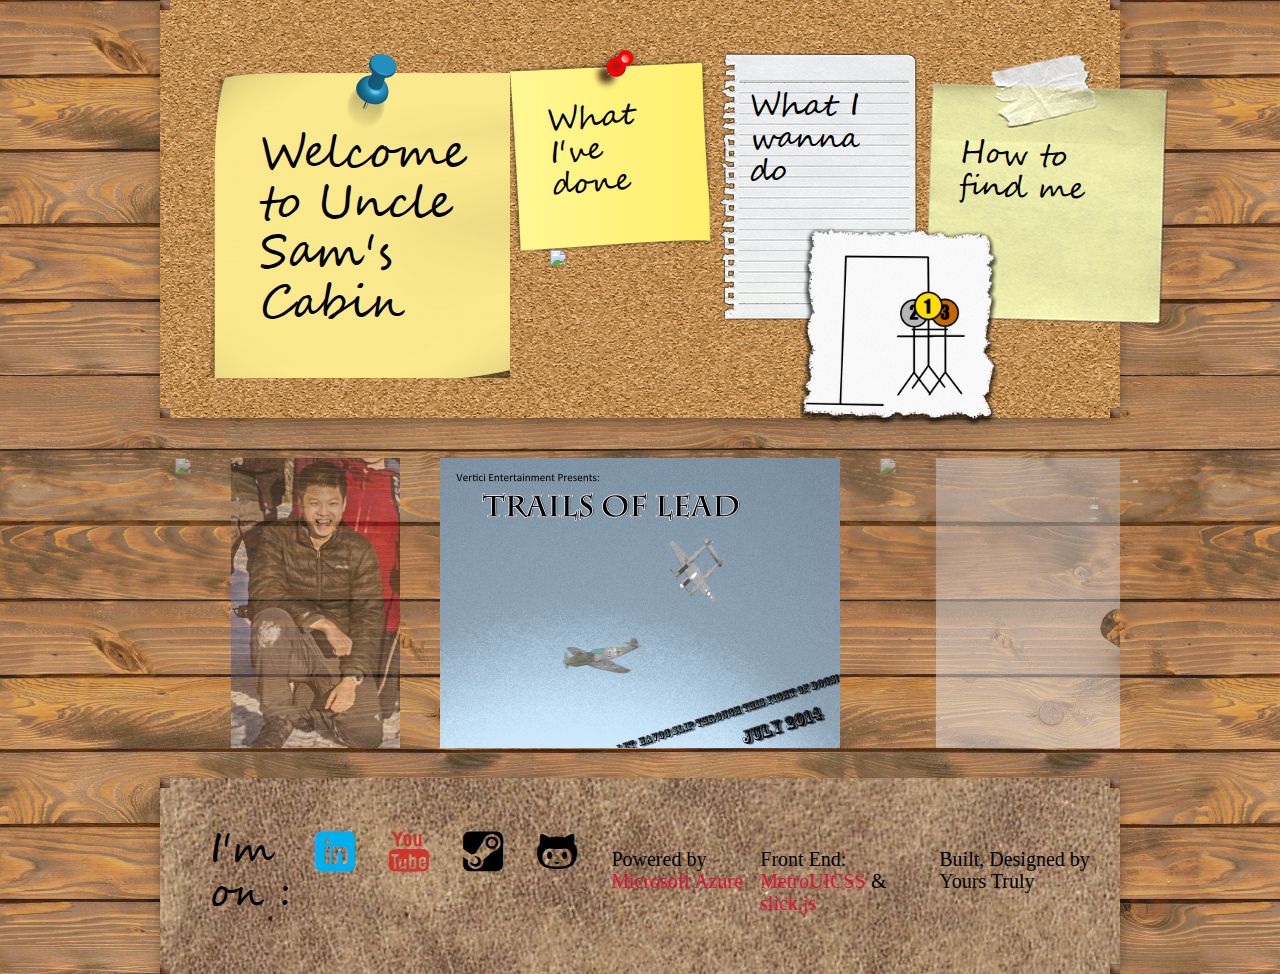
==== commit d7d324e4: "updating site" ====
--- a/homepage.html
+++ b/homepage.html
@@ -39,7 +39,7 @@
 <body id="cabinwall" link="grey">
    
     <div class="flex-grid" >
-        <div class="container" >
+        <div class="container">
             <div class="row" id="corkboard">
                 <div class="cell" id="postit"> Welcome to Uncle Sam's Cabin</div>
                 <div class="cell" id="resume"><div id="textrotate" onclick="metroDialog.toggle('#whativedone')"> What I've done</div> </div>
@@ -58,7 +58,7 @@
                 <div class="button" onclick="metroDialog.toggle('#skills')"> Skills Competence Canada 2012 Provincial/National                          </div>
                 <p> <div class="button" onclick="metroDialog.toggle('#cmput201')">CMPUT 201 C/STL Platform                                           </div>   </p>
                 <div class="button" onclick="metroDialog.toggle('#206')"> CMPUT 206/307 Photoshop/3DS Max                                     </div>
-                <p> CMPUT 250 Game Development</p>
+                <p><div class="button" onclick="metroDialog.toggle('#250')">  CMPUT 250 Game Development</div></p>
                 <p> CMPUT 291/391 Database Development                                  </p>
                 <p><div class="button" onclick="metroDialog.toggle('#301')"> CMPUT 301 Android Development                                       </div></p>
                 <p><div class="button" onclick="metroDialog.toggle('#350')"> CMPUT 350 Game AI </div></p>
@@ -72,6 +72,10 @@
                 <ul style="list-style-type:circle">
                     <li> Xamarin Forms(iOS/Android/UWP) ASP.Net, Python, C#, Database        </li>
                 </ul>
+                <p>Software Developer @ Finger Food Advanced Technology Group</p>
+                <ul style="list-style-type:circle">
+                    <li>UWP, NodeJS, C#(Unity3D)</li>
+                </ul>
                 <a href="assets/Resume_Final.docx"><div class="button"> Want My Resume?</div></a>
 
 
@@ -99,10 +103,10 @@
                  data-overlay-click-close="true">
                 <p><a href="mailto:sbao@ualberta.ca" target="_top">Email: sbao@ualberta.ca</a></p>
                 <p> <a href="callto:17806556091">(780)655-6091</a></p>
-                <p> I'm also on the social media listed below in the footer,</p> 
+                <p> I'm also on the social media listed below in the footer,</p>
                 <p> you could try shooting me a message over there </p>
 
-</div>
+            </div>
             <div data-role="dialog" id="skills"
                  data-background="bg-dark"
                  data-close-button="true"
@@ -117,12 +121,20 @@
                  data-width="600"
                  data-content-type="video"></div>
 
+            <div data-role="dialog" id="250"
+                 data-background="bg-dark"
+                 data-close-button="true"
+                 data-content='<iframe width="560" height="315" src="https://www.youtube.com/embed/MSeMERaD1Mk" frameborder="0" allowfullscreen></iframe>'
+                 data-width="600"
+                 data-content-type="video"></div>
+
             <div data-role="dialog" id="206"
                  data-background="bg-dark"
                  data-close-button="true"
                  data-content='<iframe width="560" height="315" src="https://www.youtube.com/embed/iCGt74i1QXQ" frameborder="0" allowfullscreen></iframe>'
                  data-width="600"
                  data-content-type="video"></div>
+
             <div data-role="dialog" id="301"
                  data-background="bg-dark"
                  data-close-button="true"
@@ -140,10 +152,9 @@
                  data-background="bg-dark"
                  data-close-button="true"
                  data-width="600"
-                 
                  data-content-type="video"
                  id="cmput404">
-                <div data-role="video"><video><source src="assets/cmput404.mp4" type="video/mp4" /></video></div>                
+                <div data-role="video"><video><source src="assets/cmput404.mp4" type="video/mp4" /></video></div>
             </div>
 
             <div data-role="dialog" id="cmput201"
@@ -152,15 +163,15 @@
                  data-width="1000">
                 <p> Here's my final project for cmput 201, the professor gave us 2 choices, either go along with a java-based line drawing api provided and supported by the teaching team. Or chose another platform called SDL and fend for ourselves. Obviously I had to go with the second option because how much a winner I am 😎</p>
                 <div class="row">
-                    <img class ="cell" src="assets/lander.png" style="max-height:200px;" />
-                    <img class ="cell" src="assets/lander_1.jpg" style="max-height:200px;" />
-                </div>
-                
+                    <img class="cell" src="assets/lander.png" style="max-height:200px;" />
+                    <img class="cell" src="assets/lander_1.jpg" style="max-height:200px;" />
+                </div>
+
                 <div class="row">
-                    <a class ="cell" href="assets/release.zip"><div class="mif-windows mif-5x fg-cyan"></div> Windows Version</a>
-                    <a class ="cell" href="assets/submit.tar"><div class="mif-linux mif-5x fg-black"> </div> Linux Version</a>
-                </div>
-                
+                    <a class="cell" href="assets/release.zip"><div class="mif-windows mif-5x fg-cyan"></div> Windows Version</a>
+                    <a class="cell" href="assets/submit.tar"><div class="mif-linux mif-5x fg-black"> </div> Linux Version</a>
+                </div>
+
             </div>
 
 
@@ -187,10 +198,10 @@
                     <img src="assets/14051719_1736212813305547_1501988961200709626_n.jpg" />
                 </div>
                 <div>
-                    <img src="assets/18422228_1864972057096288_2903333330658603284_o.jpg" />
-                </div>
-                <div>
-                    <img src="assets/18954659_1879647742295386_4304178789854872501_o.jpg" />
+                    <img src="WP_20180603_12_21_57_Panorama.jpg" />
+                </div>
+                <div>
+                    <img src="assets/IMG_20200508_003023.jpg" />
                 </div>
                 <div>
                     <img src="assets/21765485_1926638707596289_3599001310782756176_o.jpg" />
@@ -201,17 +212,17 @@
             </section>
             <footer>
                 <div class="row" id="footer">
-                    <div class="cells">I'm on : </div> 
-                    <a class ="cell" href="https://www.linkedin.com/in/samtheoneman/"><span class="cell mif-linkedin mif-5x fg-blue"></span></a>
-                    <a class ="cell" href="https://www.youtube.com/user/sam9116/"><span class="cell mif-youtube mif-5x fg-red"></span></a>
-                    <a class ="cell" href="http://steamcommunity.com/id/Noawps/"><span class="cell mif-steam mif-5x fg-black"></span></a>
-                    <a class ="cell" href="https://github.com/sam9116"><span class="cell mif-github mif-5x fg-black"></span></a>
+                    <div class="cells">I'm on : </div>
+                    <a class="cell" href="https://www.linkedin.com/in/samtheoneman/"><span class="cell mif-linkedin mif-5x fg-blue"></span></a>
+                    <a class="cell" href="https://www.youtube.com/user/sam9116/"><span class="cell mif-youtube mif-5x fg-red"></span></a>
+                    <a class="cell" href="http://steamcommunity.com/id/Noawps/"><span class="cell mif-steam mif-5x fg-black"></span></a>
+                    <a class="cell" href="https://github.com/sam9116"><span class="cell mif-github mif-5x fg-black"></span></a>
                     <p class="footerlink"> Powered by <a class="footercolor" href="https://azure.microsoft.com/en-us/">Microsoft Azure</a></p>
                     <p class="footerlink"> Front End: <a class="footercolor" href="https://metroui.org.ua/">MetroUICSS</a> & <a class="footercolor" href="http://kenwheeler.github.io/slick/"> slick.js</a></p>
                     <p class="footerlink"> Built, Designed by Yours Truly</p>
 
 
-                </div>                
+                </div>
             </footer>
         </div>
     </div>
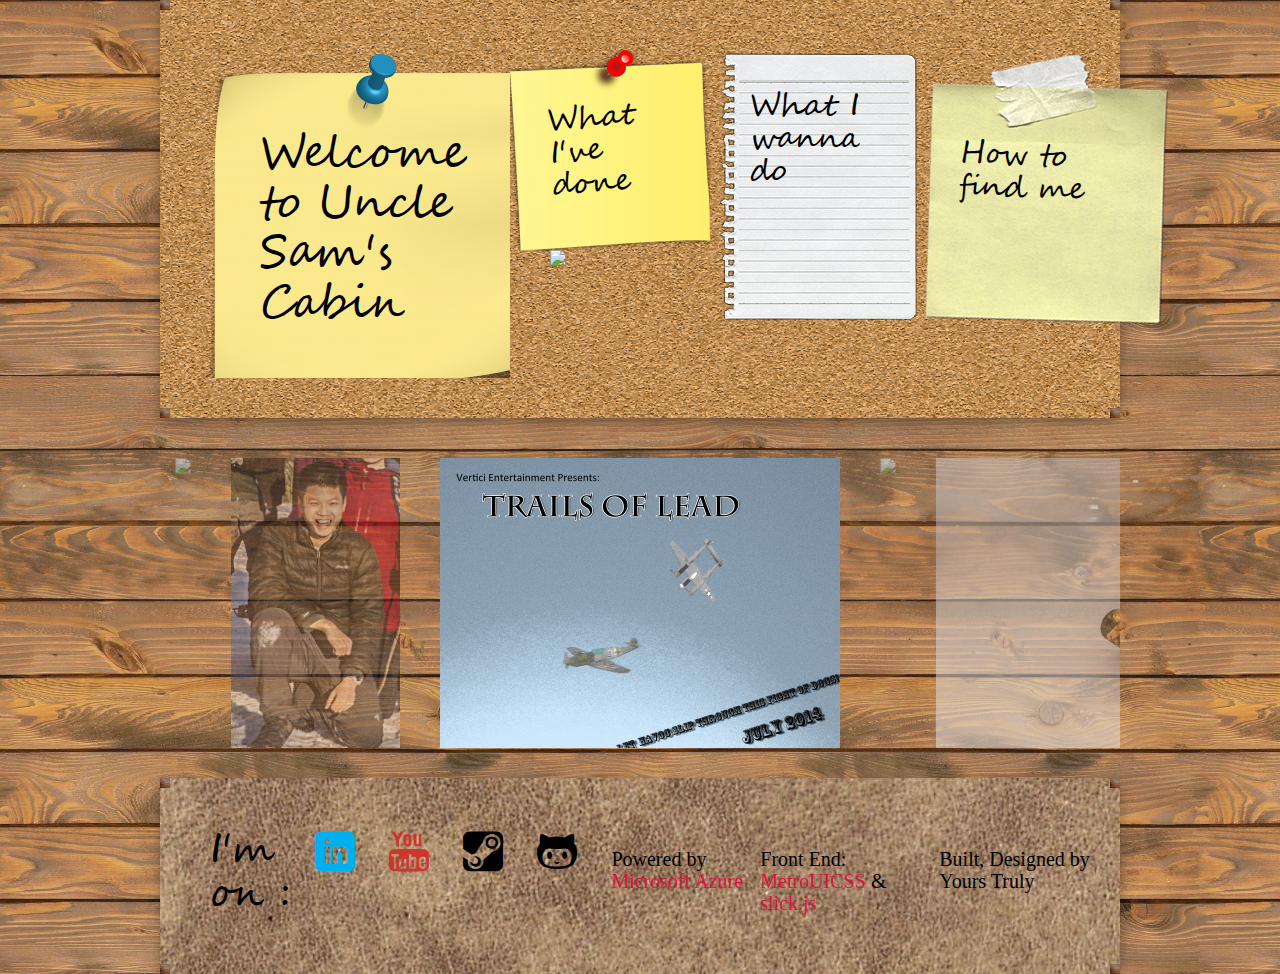
==== commit 22b689cb: "remove hangman leaderboard" ====
--- a/homepage.html
+++ b/homepage.html
@@ -46,8 +46,6 @@
                 <div class="cell" id="interest" onclick="metroDialog.toggle('#whatiwannado')"> What I wanna do</div>
                 <div class="cell" id="contact"><div id="textrotate_right" onclick="metroDialog.toggle('#contactme')"> How to find me</div> </div>
                 <div class="cell" style="position:relative; left:-620px; top:200px; min-width:150px;"><img src="assets/polaroid.png" onclick="location.href = 'http://unclesamscabin.ca/privacy_policy.html';" /> </div>
-                <div class="cell" style="position:relative; left:-520px; top:175px; min-width:200px;"><img src="assets/hangmanleaderboards.png" onclick="location.href = 'http://unclesamscabin.ca/HangManLeaderBoards.html';" />  </div>
-
             </div>
 
             <div data-role="dialog"
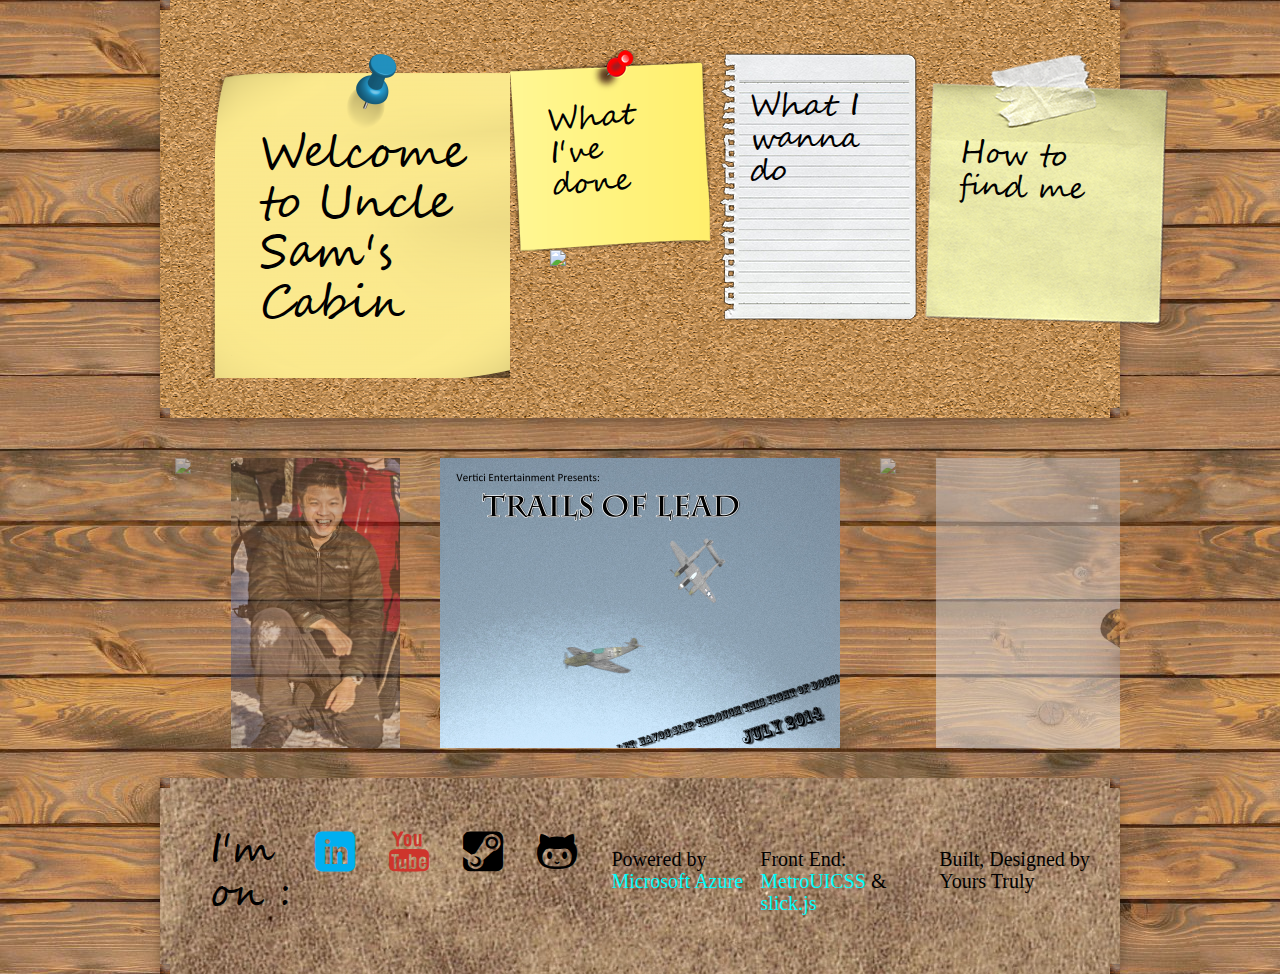
==== commit 5c54d506: "changing annoying link color" ====
--- a/homepage.html
+++ b/homepage.html
@@ -218,8 +218,6 @@
                     <p class="footerlink"> Powered by <a class="footercolor" href="https://azure.microsoft.com/en-us/">Microsoft Azure</a></p>
                     <p class="footerlink"> Front End: <a class="footercolor" href="https://metroui.org.ua/">MetroUICSS</a> & <a class="footercolor" href="http://kenwheeler.github.io/slick/"> slick.js</a></p>
                     <p class="footerlink"> Built, Designed by Yours Truly</p>
-
-
                 </div>
             </footer>
         </div>
--- a/css/datcabin.css
+++ b/css/datcabin.css
@@ -9,11 +9,11 @@
     background-image: url("/assets/wood_planks_new_0001_02_preview.jpg");
     background-repeat: repeat;
 }
+
 #corkboard {
     background-image: url("/assets/cork.png");
     background-repeat: repeat;
     box-shadow: 0 4px 8px 0 rgba(0, 0, 0, 0.2), 0 6px 20px 0 rgba(0, 0, 0, 0.19);
-
     padding: 40px 10px 30px 40px;
     border: 10px,solid;
     border-image: url(/assets/503789872.jpg);
@@ -39,6 +39,7 @@
     height:80%;
     min-height: 100px;
 }
+
 #postit
 {
     min-width:300px;
@@ -97,13 +98,15 @@
     font-size:18px;
     padding:100px 50px 50px 190px;
 }
+
 .footerlink{
     font-family:'Segoe UI'; 
     font-size:20px;
 
 }
+
 .footercolor{
-    color:crimson;
+    color:aqua;
 }
 
 
@@ -111,8 +114,7 @@
     box-sizing: border-box;
 }
 
-.slider {
-       
+.slider {       
         width: auto;
         margin: 30px auto;
     }
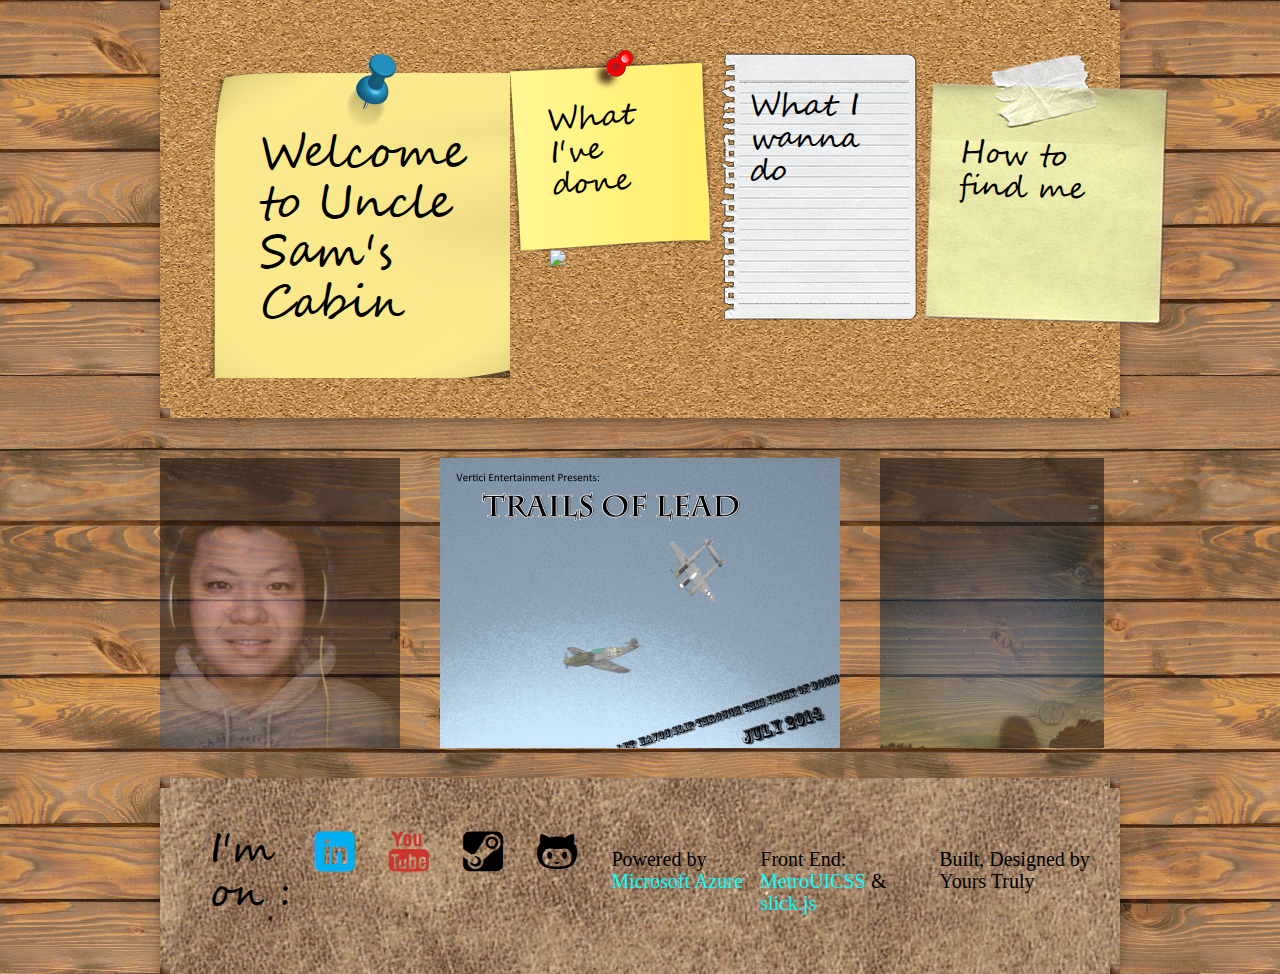
==== commit 3de94237: "update assets" ====
--- a/homepage.html
+++ b/homepage.html
@@ -178,7 +178,7 @@
                     <img src="assets/1980142_1414754985451333_4030046326331791572_o.jpg" />
                 </div>
                 <div>
-                    <img src="assets/WP_20171213_23_53_50_Raw_LI_highres.jpg" />
+                    <img src="assets/IMG20220626002440.jpg" />
                 </div>
                 <div>
                     <img src="assets/1008221_1376229199303912_1145803652_o.jpg" />
@@ -196,16 +196,16 @@
                     <img src="assets/14051719_1736212813305547_1501988961200709626_n.jpg" />
                 </div>
                 <div>
-                    <img src="WP_20180603_12_21_57_Panorama.jpg" />
-                </div>
-                <div>
-                    <img src="assets/IMG_20200508_003023.jpg" />
+                    <img src="assets/IMG20221203093702.jpg" />
+                </div>
+                <div>
+                    <img src="assets/IMG20221203105243.jpg" />
                 </div>
                 <div>
                     <img src="assets/21765485_1926638707596289_3599001310782756176_o.jpg" />
                 </div>
                 <div>
-                    <img src="assets/WP_20171209_10_53_57_Raw_highres.jpg" />
+                    <img src="assets/WIN_20220418_00_56_40_Pro.jpg" />
                 </div>
             </section>
             <footer>
